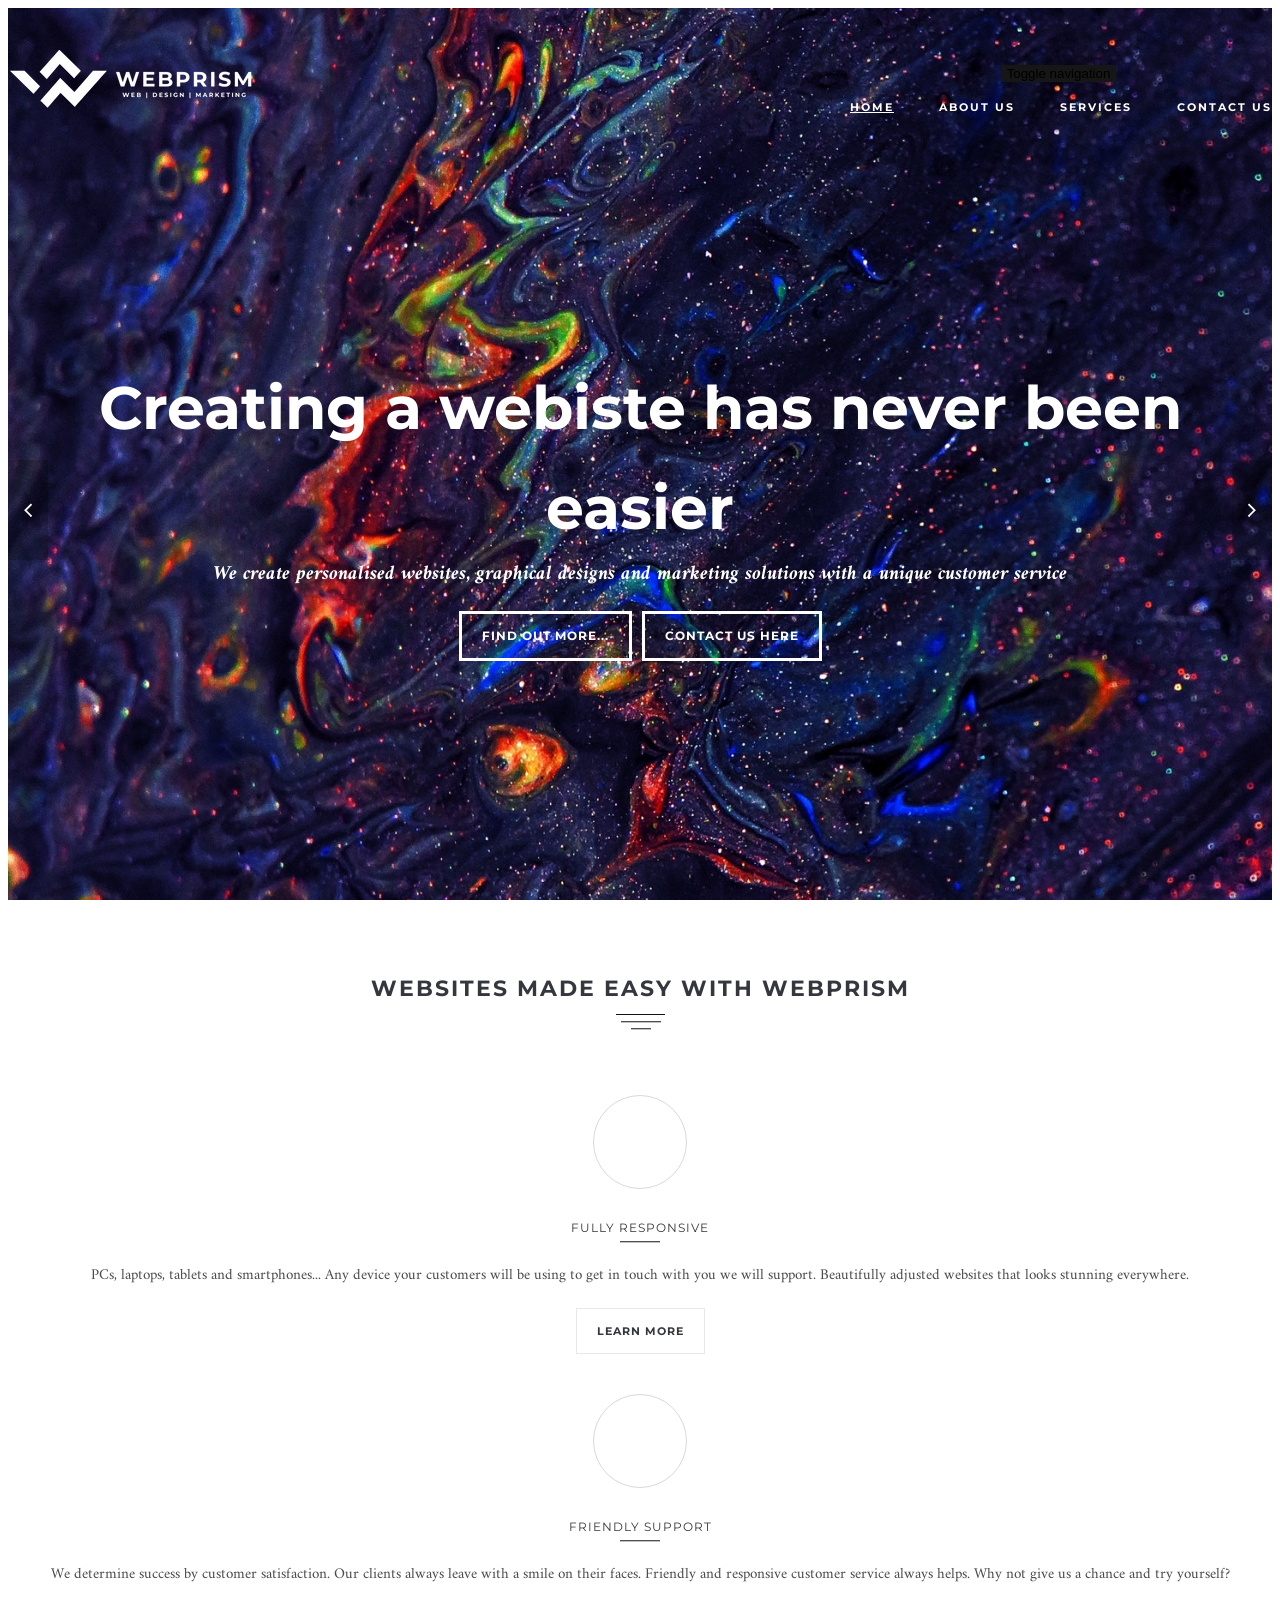
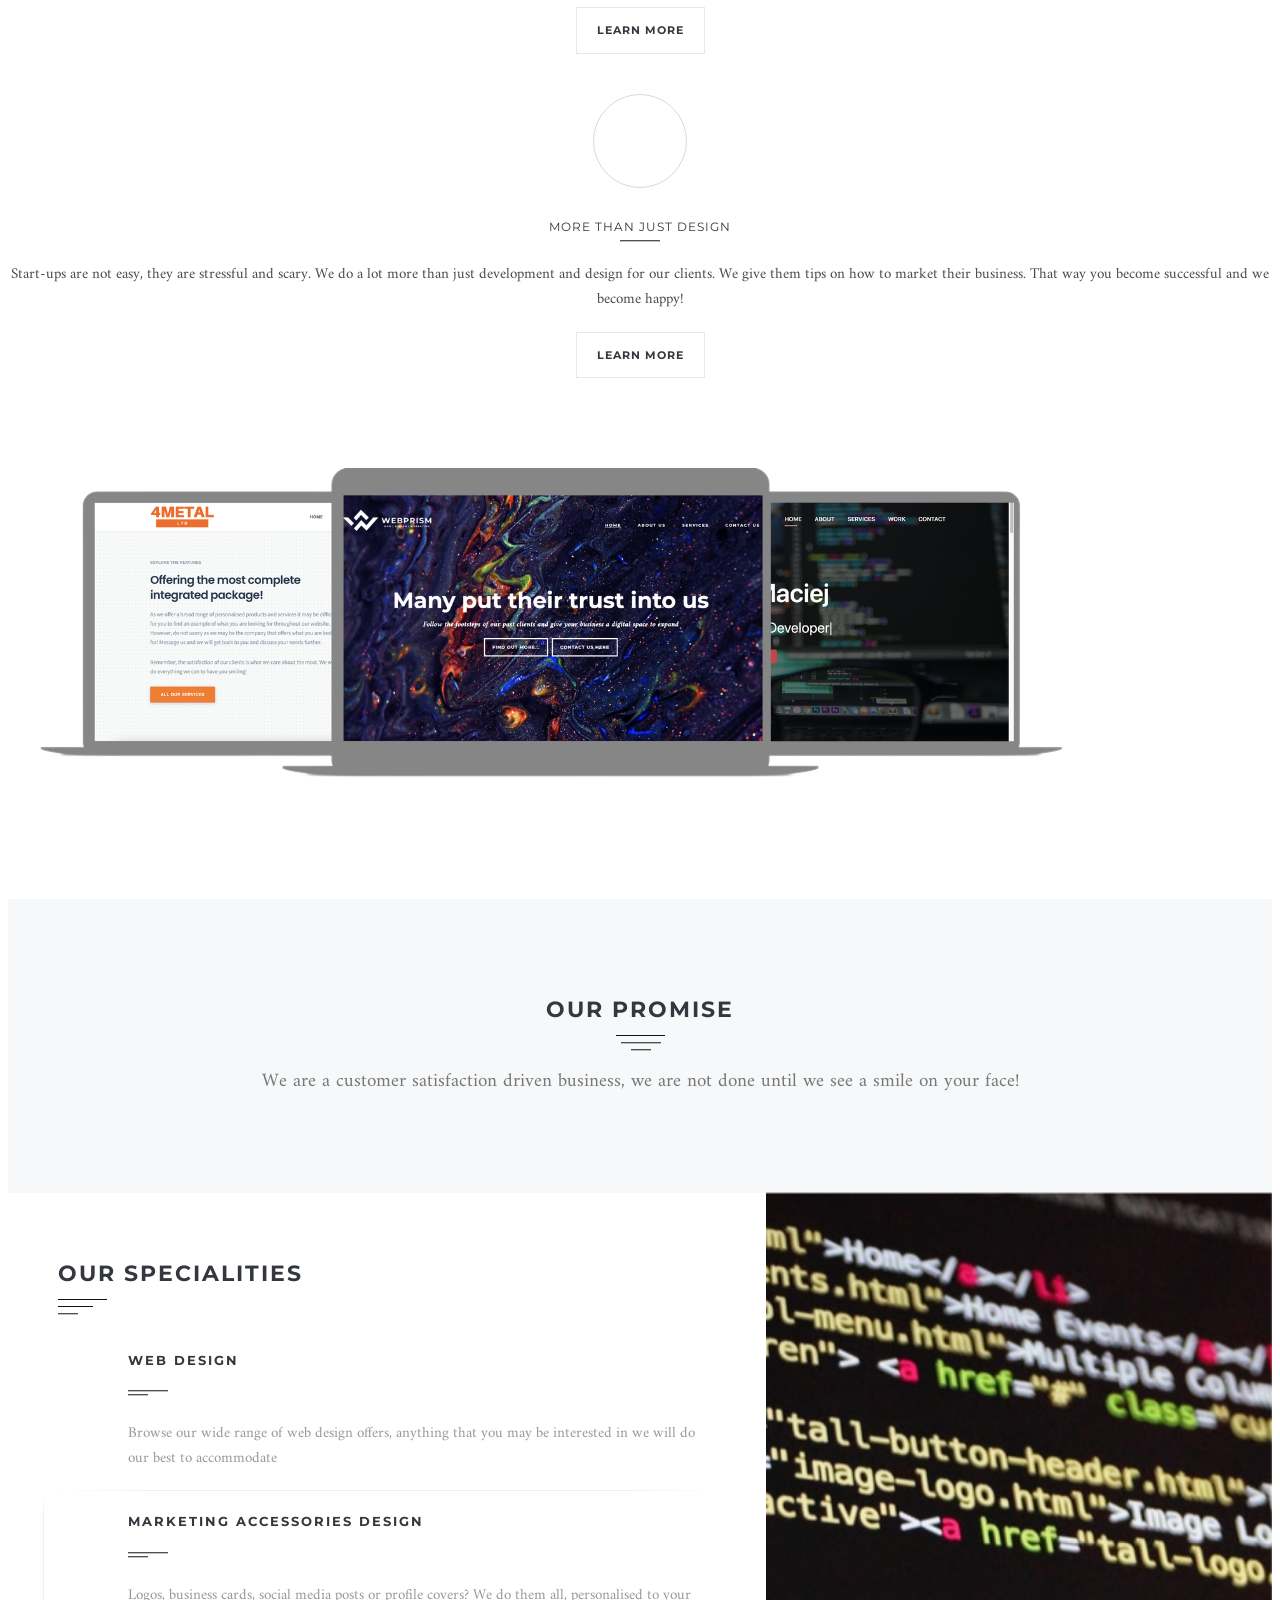
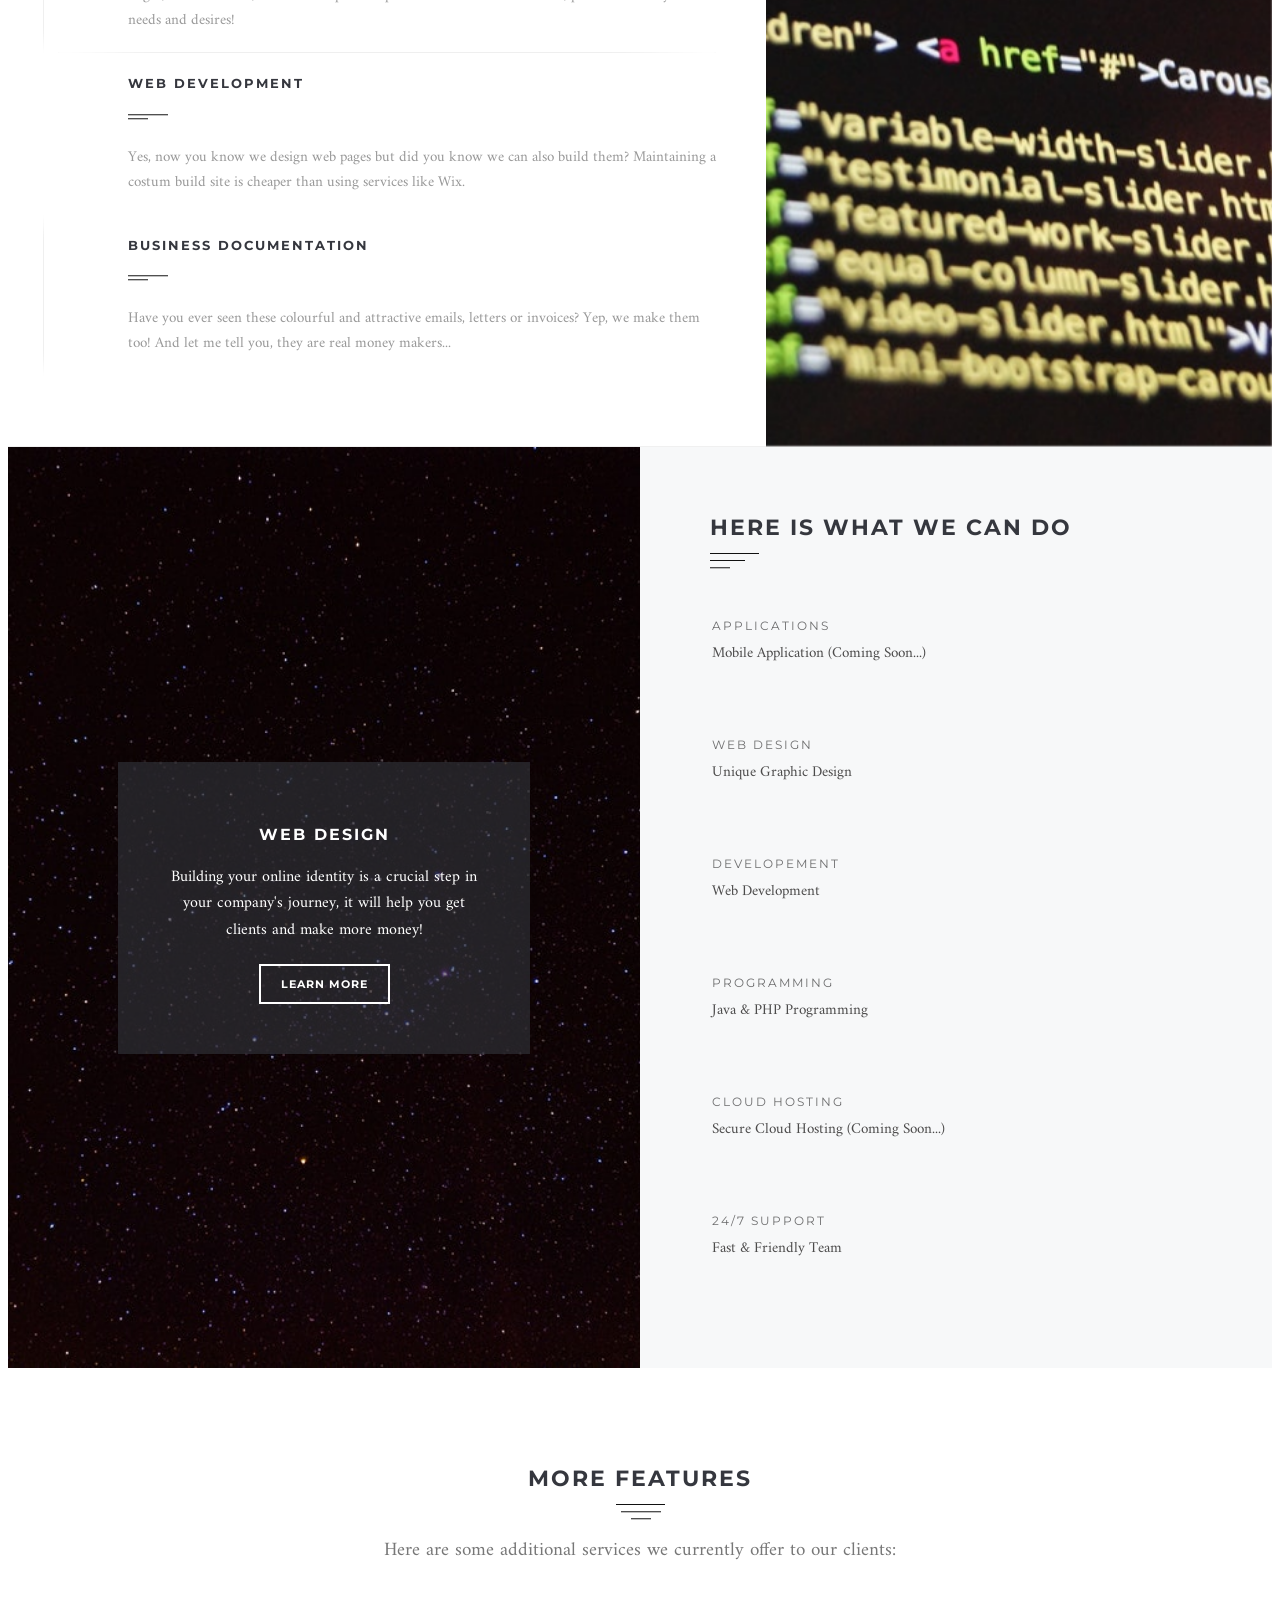
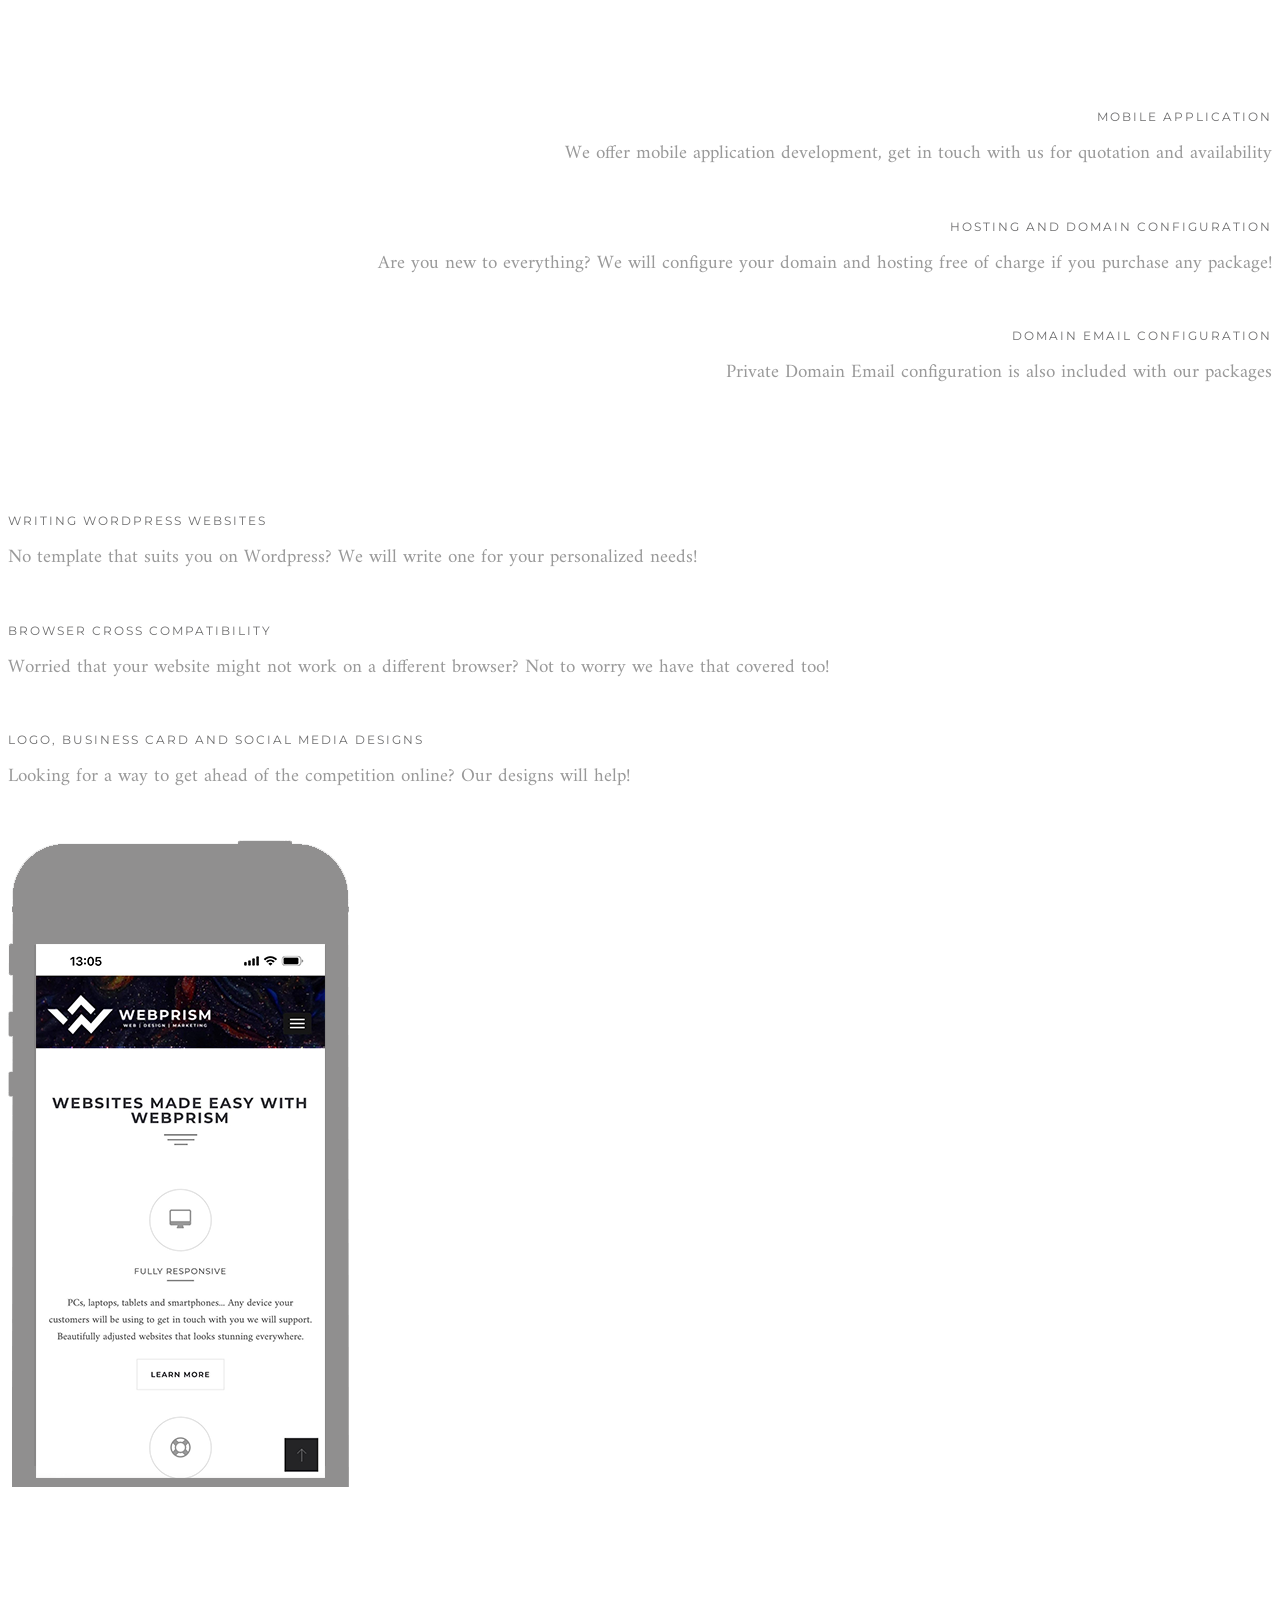
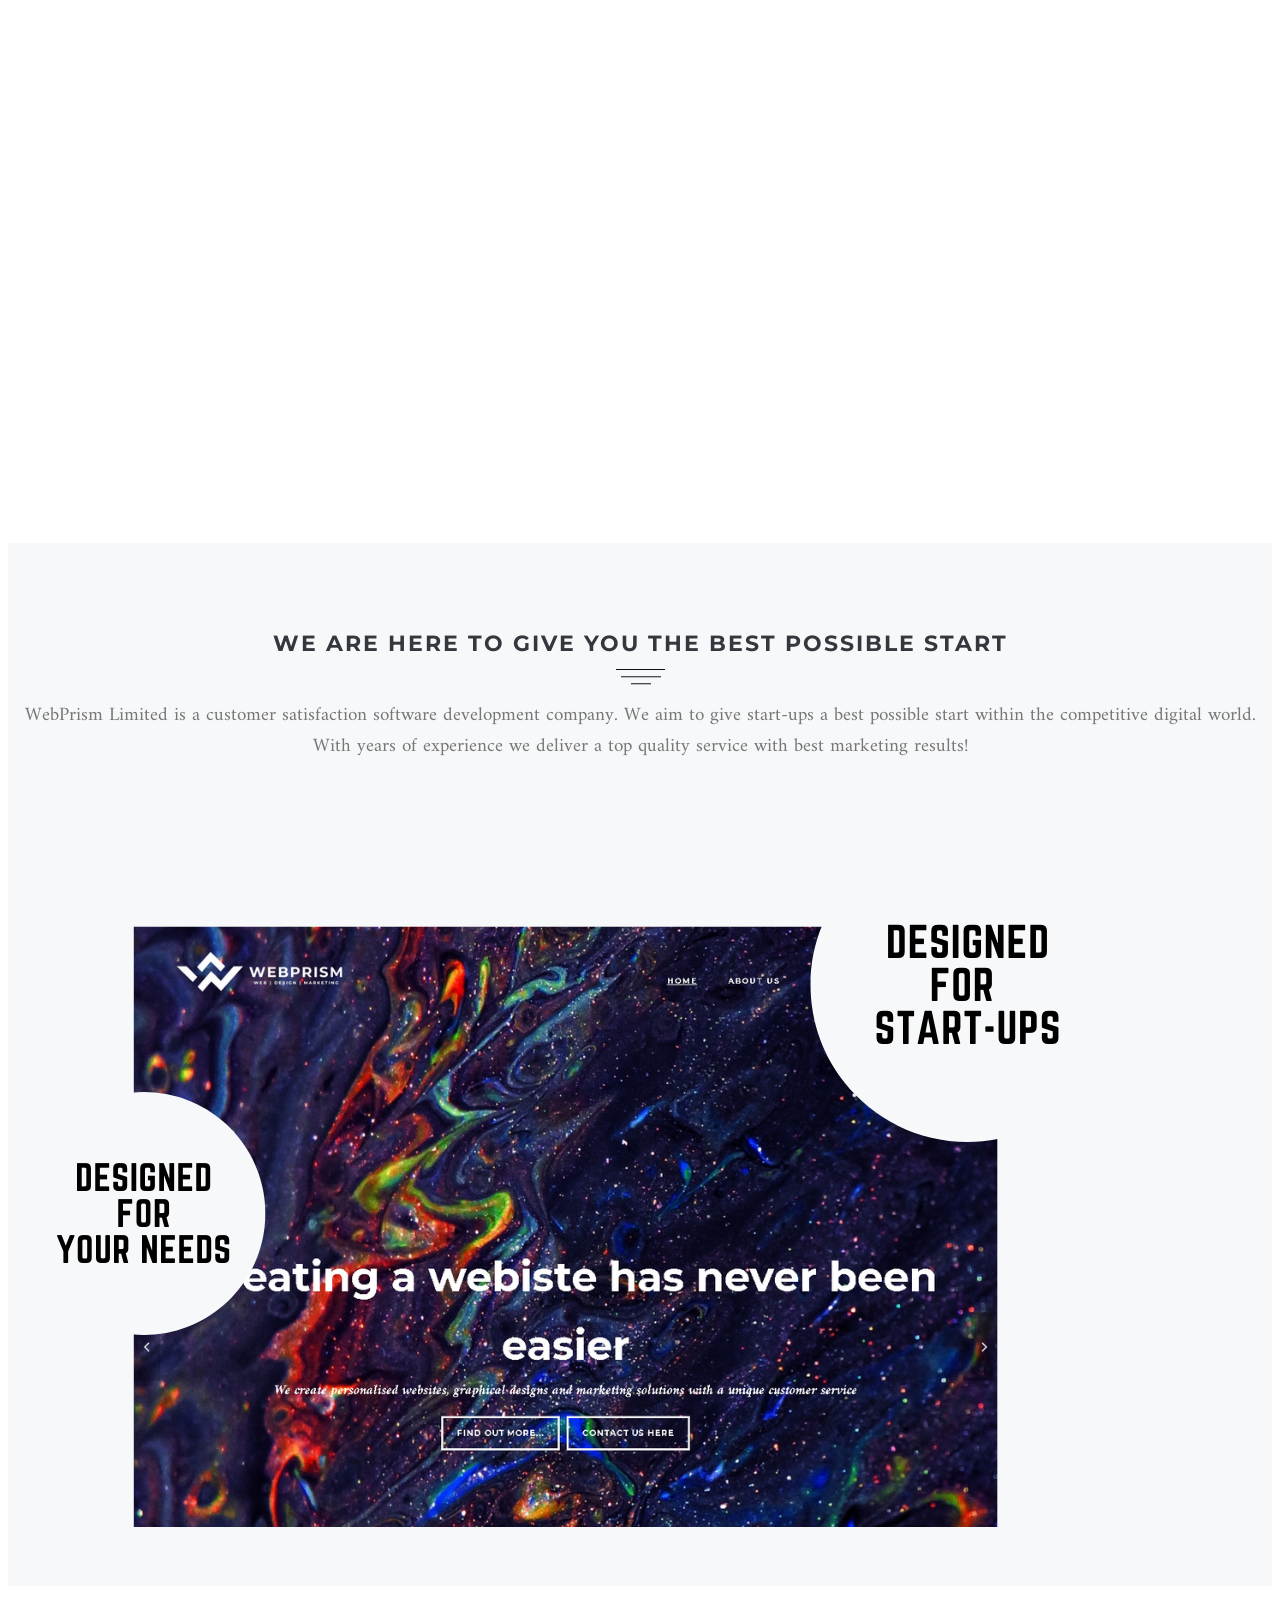
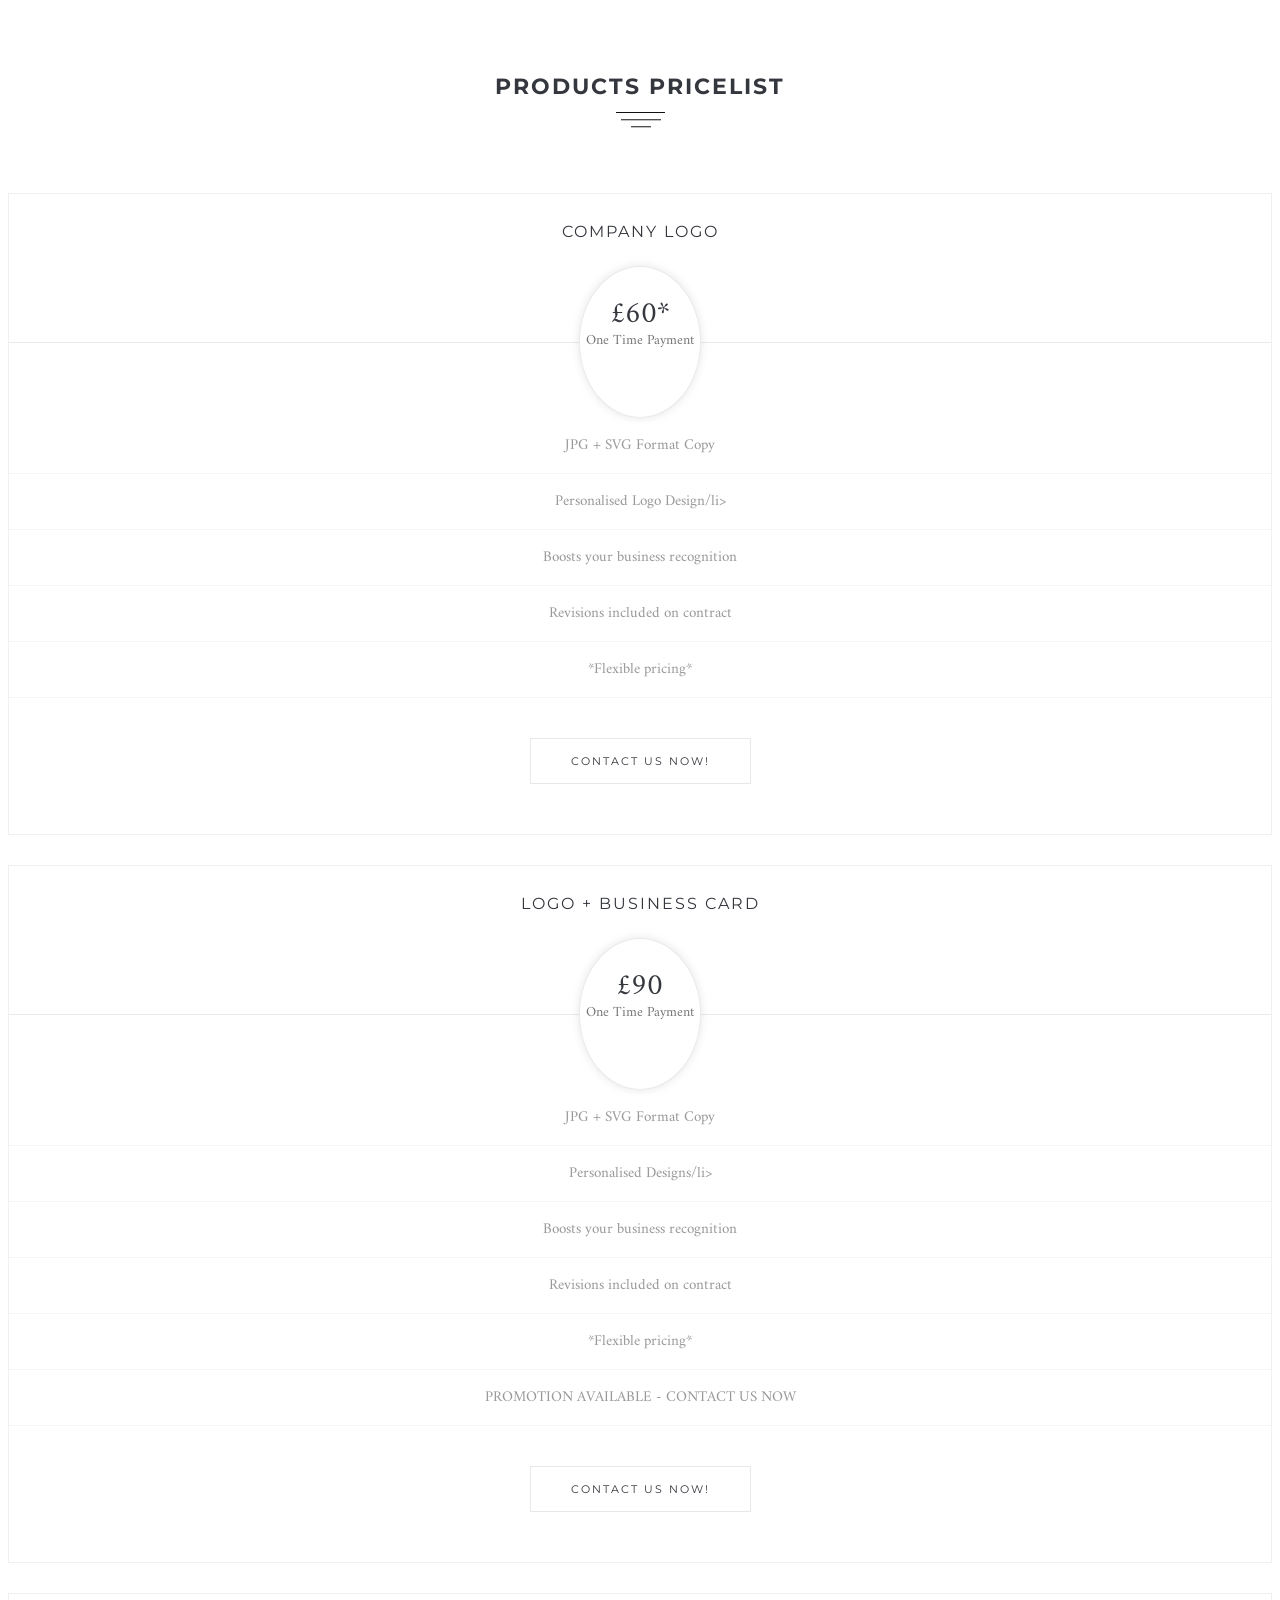
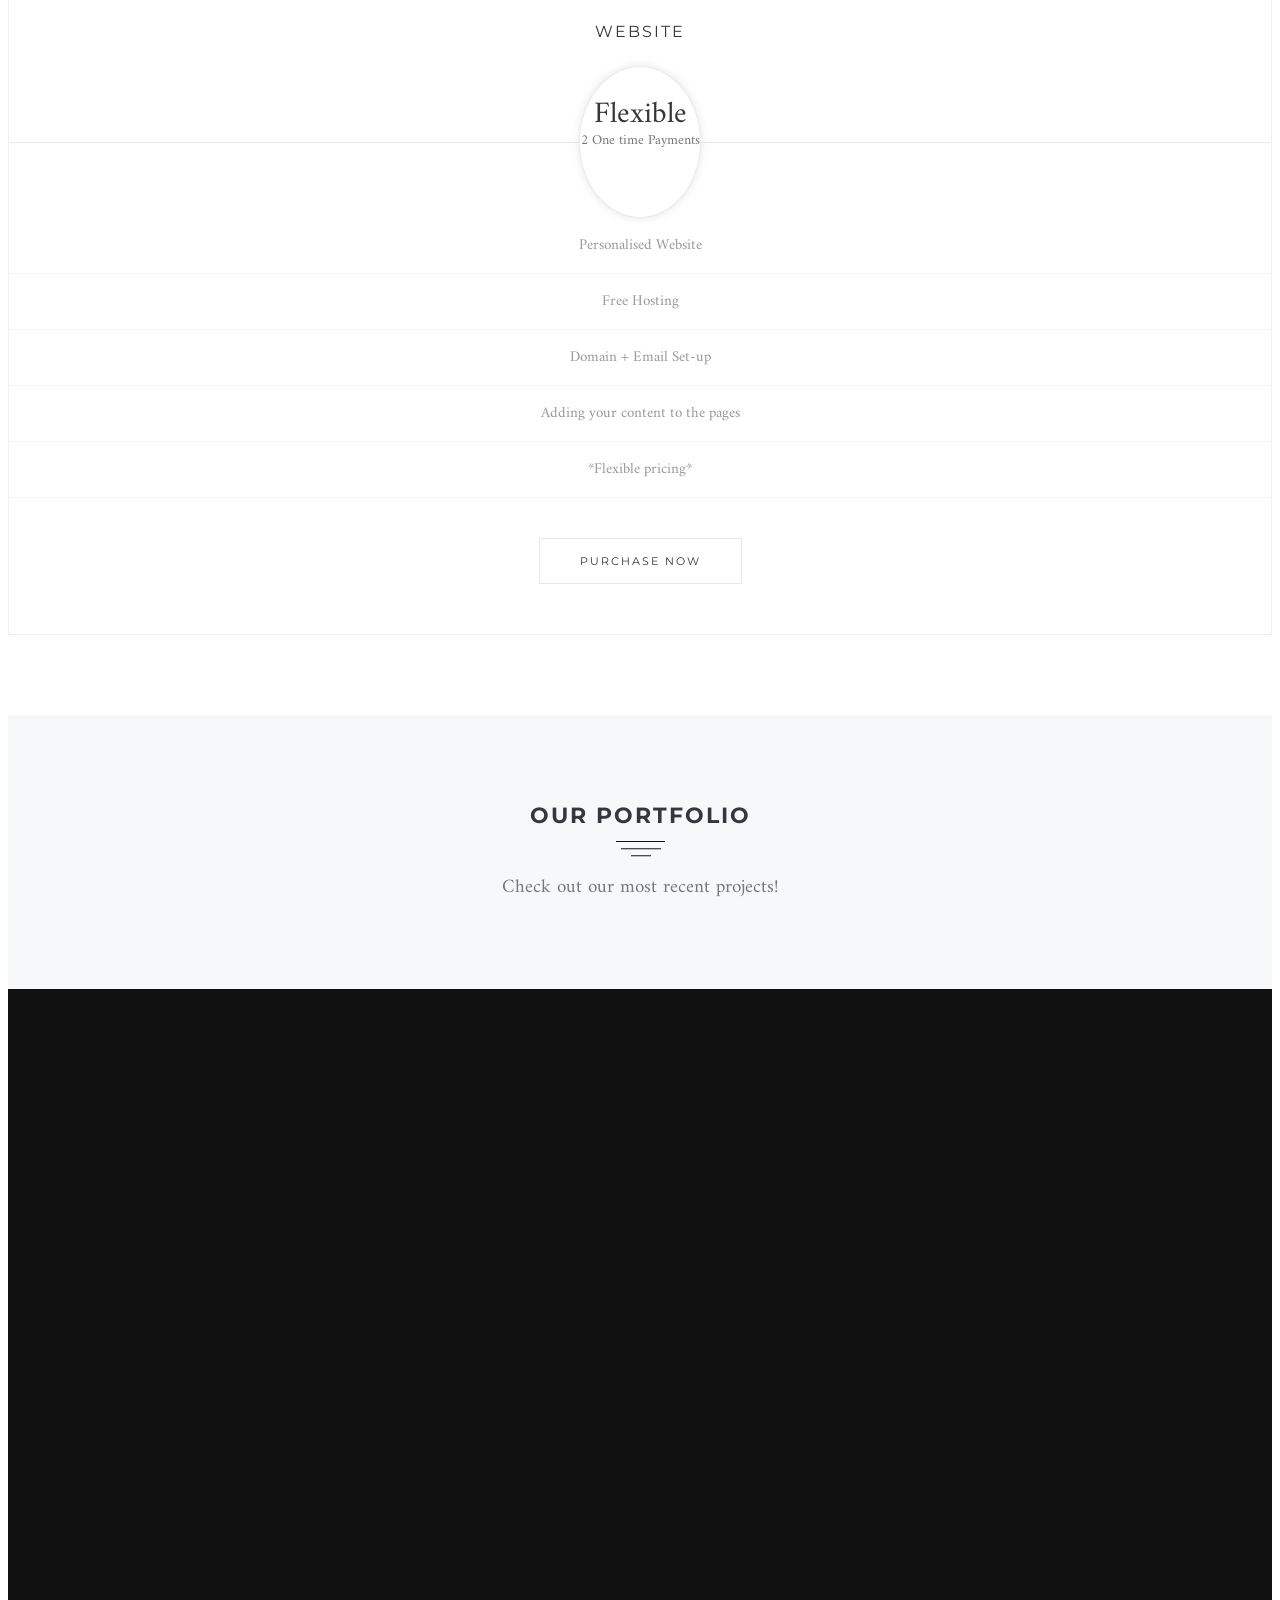
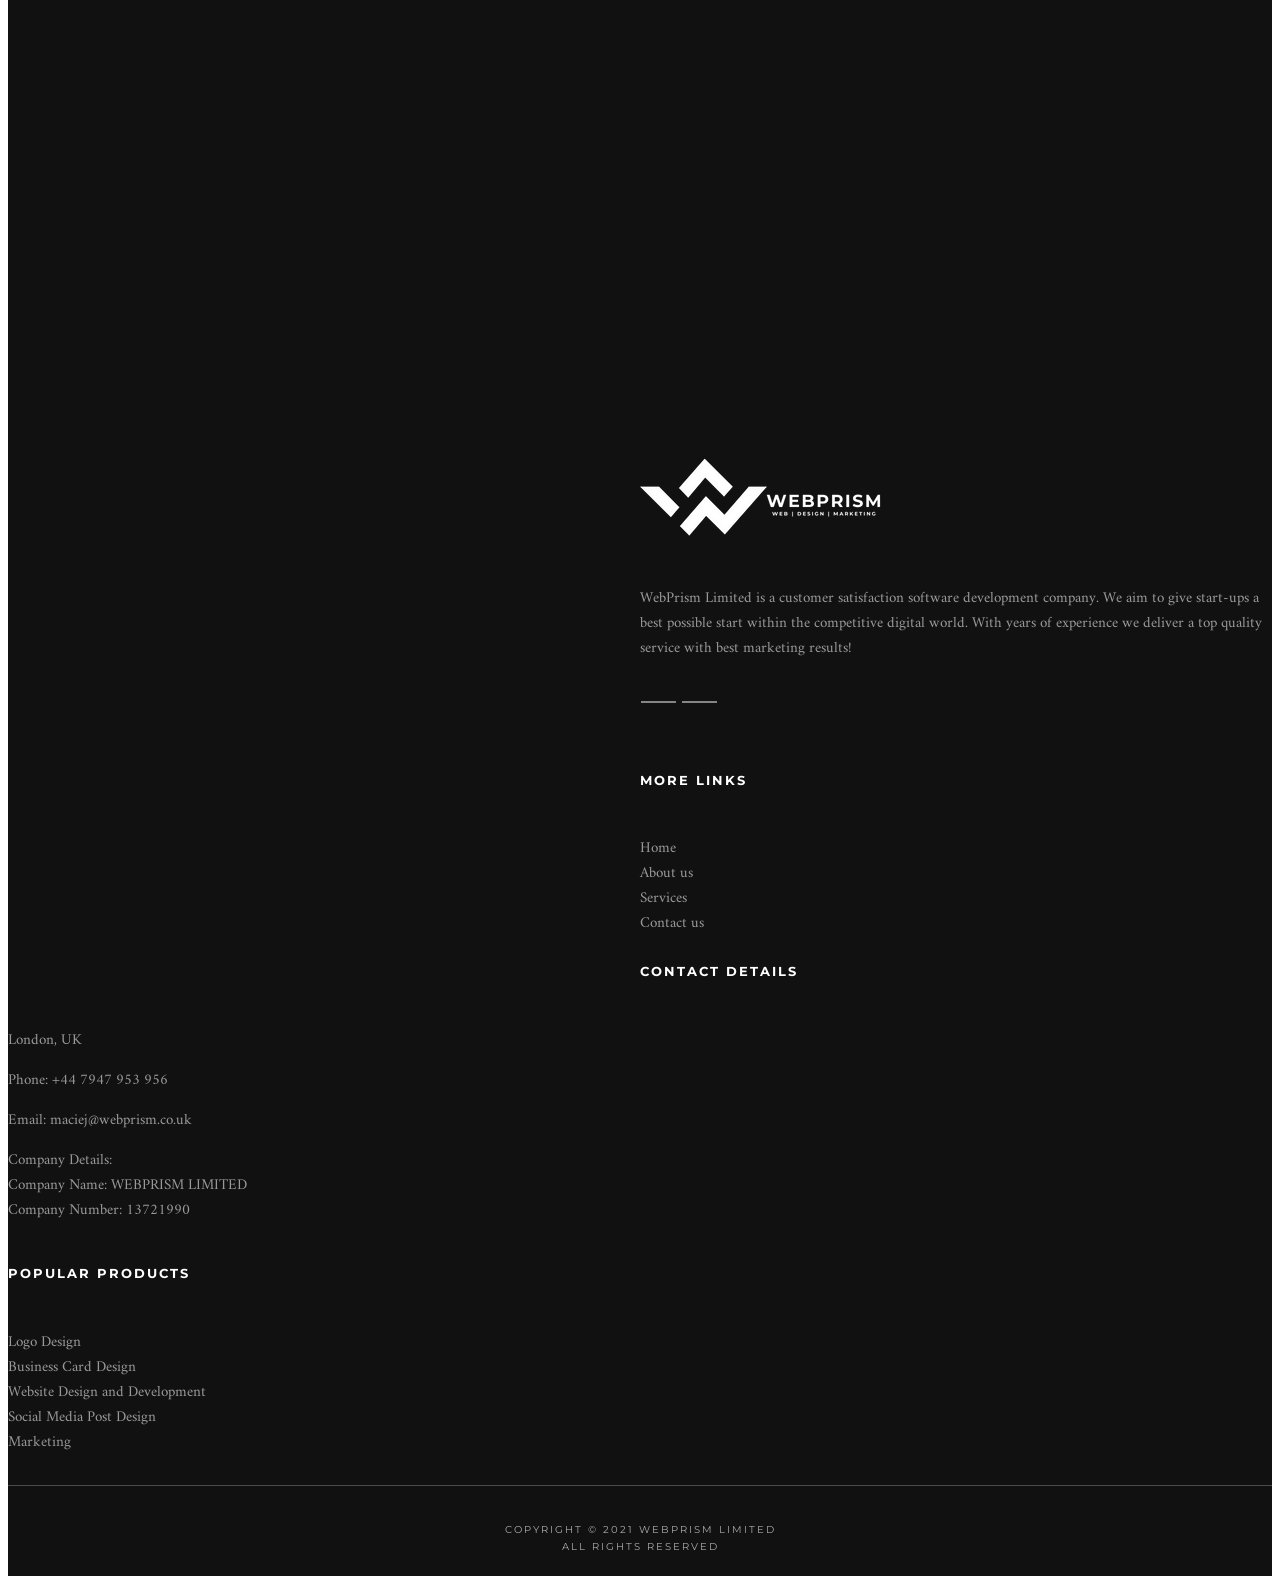
==== index.html @ 4c15e9fd "text change , img upload form to test!" ====
<!DOCTYPE html>
<html lang="en">
  <head>
    <title>WebPrism Limited</title>
    <meta name="google-site-verification" content="nvRsgBM047-fT6EKnGjePeb7LlV4Beoo1JAb6r5d-04" />
    <meta charset="utf-8" />
    <meta http-equiv="X-UA-Compatible" content="IE=edge" />
    <meta name="viewport" content="width=device-width, initial-scale=1.0" />

    <meta name="author" content="WebPrism Limited - Maciej Myszczynski" />

    <link href="css/bootstrap.css" rel="stylesheet" />
    <link href="css/font-awesome.css" rel="stylesheet" />
    <link href="css/prettyPhoto.css" rel="stylesheet" />
    <link href="css/animate.css" rel="stylesheet" />
    <link href="css/style.css" rel="stylesheet" />
    <link
      rel="icon"
      type="image/png"
      href="./images/WebPrism logo symbol only.png"
    />
    <!-- HTML5 Shim and Respond.js IE8 support of HTML5 elements and media queries -->
    <!-- WARNING: Respond.js doesn't work if you view the page via file:// -->
    <!--[if lt IE 9]>
      <script src="https://oss.maxcdn.com/html5shiv/3.7.2/html5shiv.min.js"></script>
      <script src="https://oss.maxcdn.com/respond/1.4.2/respond.min.js"></script>
    <![endif]-->
  </head>
  <body
    class="onepage front"
    data-spy="scroll"
    data-target="#top"
    data-offset="81"
  >
    <div id="load"></div>

    <div id="main">
      <div id="home">
        <div id="top">
          <div class="top2_wrapper" id="top2">
            <div class="container">
              <div class="top2 clearfix">
                <header>
                  <div class="logo_wrapper">
                    <a href="#home" class="logo scroll-to">
                      <img
                        src="images/logo.png"
                        alt=""
                        class="img-responsive"
                        id="logo-nav"
                      />
                    </a>
                  </div>
                </header>
                <div class="navbar navbar_ navbar-default">
                  <button
                    type="button"
                    class="navbar-toggle collapsed"
                    data-toggle="collapse"
                    data-target=".navbar-collapse"
                  >
                    <span class="sr-only">Toggle navigation</span>
                    <span class="icon-bar"></span>
                    <span class="icon-bar"></span>
                    <span class="icon-bar"></span>
                  </button>
                  <div class="navbar-collapse navbar-collapse_ collapse">
                    <ul class="nav navbar-nav sf-menu clearfix">
                      <li class="active"><a href="#home">Home</a></li>
                      <li><a href="#about">About us</a></li>
                      <li><a href="#services">Services</a></li>
                      <!-- <li class="sub-menu sub-menu-1">
                        <a href="#">Sections<em></em></a>
                        <ul>
                          <li><a href="#features">Features</a></li>
                          <li><a href="#difference">Difference</a></li>
                          <li><a href="#pricelist">Pricelist</a></li>
                          <li><a href="#gallery">Mock-up</a></li>
                        </ul>
                      </li> -->
                      <!-- <li><a href="gallery.html">Gallery</a></li>
                      <li class="sub-menu sub-menu-1">
                        <a href="blog.html">Blog<em></em></a>
                        <ul>
                          <li><a href="blog.html">Left Blog</a></li>
                          <li><a href="blog-right.html">Right Blog</a></li>
                          <li><a href="post.html">blog post 2 columns</a></li>
                          <li>
                            <a href="post-full.html">blog post 1 column</a>
                          </li>
                        </ul>
                      </li> -->
                      <li><a href="contacts.html">Contact us</a></li>
                    </ul>
                  </div>
                </div>
              </div>
            </div>
          </div>

          <div class="front-slider">
            <div id="mission">
              <a class="mission_prev" href="#"></a>
              <a class="mission_next" href="#"></a>

              <div class="carousel-box">
                <div class="inner">
                  <div class="carousel main">
                    <ul>
                      <li>
                        <div class="mission container">
                          <div class="mission_inner">
                            <div class="txt1">
                              Creating a webiste has never been easier
                            </div>
                            <div class="txt2">
                              We create personalised websites, graphical designs
                              and marketing solutions with a unique customer
                              service
                            </div>
                            <div class="txt3">
                              <a href="#about" class="btn-default btn0"
                                >Find Out More...</a
                              ><a href="./contacts.html" class="btn-default btn0"
                                >Contact Us Here</a
                              >
                            </div>
                          </div>
                        </div>
                      </li>
                      <li>
                        <div class="mission container">
                          <div class="mission_inner">
                            <div class="txt1">
                              Grow your start-up with the help of our expertise
                            </div>
                            <div class="txt2">
                              We are taking the extra steps to learn about your
                              business, to give you the best chance out there
                            </div>
                            <div class="txt3">
                              <a href="#about" class="btn-default btn0"
                                >Find Out More...</a
                              ><a href="./contacts.html" class="btn-default btn0"
                                >Contact Us Here</a
                              >
                            </div>
                          </div>
                        </div>
                      </li>
                      <li>
                        <div class="mission container">
                          <div class="mission_inner">
                            <div class="txt1">Many put their trust into us</div>
                            <div class="txt2">
                              Follow the footsteps of our past clients and give
                              your business a digital space to expand
                            </div>
                            <div class="txt3">
                              <a href="#about" class="btn-default btn0"
                                >Find Out More...</a
                              ><a href="./contacts.html" class="btn-default btn0"
                                >Contact Us Here</a
                              >
                            </div>
                          </div>
                        </div>
                      </li>
                      <li>
                        <div class="mission container">
                          <div class="mission_inner">
                            <div class="txt1">
                              Use our expertise to sharpen up your busines image
                            </div>
                            <div class="txt2">
                              YourDomain.com - Minimalistic, Beautiful Bootstrap
                              & Wordpress Responsive Templates
                            </div>
                            <div class="txt3">
                              <a href="#about" class="btn-default btn0"
                                >Find Out More...</a
                              ><a href="./contacts.html" class="btn-default btn0"
                                >Contact Us Here</a
                              >
                            </div>
                          </div>
                        </div>
                      </li>
                    </ul>
                  </div>
                </div>
              </div>
            </div>
          </div>
        </div>
      </div>

      <div id="about">
        <div class="container">
          <div
            class="title1 animated"
            data-animation="fadeInUp"
            data-animation-delay="200"
          >
            WEBSITES MADE EASY WITH WEBPRISM
          </div>

          <br /><br />

          <div class="row">
            <div class="col-sm-4">
              <div
                class="about1 clearfix animated"
                data-animation="fadeInLeft"
                data-animation-delay="300"
              >
                <a href="#">
                  <div class="c1"><i class="fa fa-desktop"></i></div>
                  <div class="txt1">FULLY RESPONSIVE</div>
                  <div class="txt2">
                    PCs, laptops, tablets and smartphones... Any device your
                    customers will be using to get in touch with you we will
                    support. Beautifully adjusted websites that looks stunning
                    everywhere.
                  </div>
                  <div class="txt3">Learn More</div>
                </a>
              </div>
            </div>
            <div class="col-sm-4">
              <div
                class="about1 clearfix animated"
                data-animation="fadeInUp"
                data-animation-delay="400"
              >
                <a href="#">
                  <div class="c1"><i class="fa fa-life-ring"></i></div>
                  <div class="txt1">FRIENDLY SUPPORT</div>
                  <div class="txt2">
                    We determine success by customer satisfaction. Our clients
                    always leave with a smile on their faces. Friendly and
                    responsive customer service always helps. Why not give us a
                    chance and try yourself?
                  </div>
                  <div class="txt3">Learn More</div>
                </a>
              </div>
            </div>
            <div class="col-sm-4">
              <div
                class="about1 clearfix animated"
                data-animation="fadeInRight"
                data-animation-delay="500"
              >
                <a href="#">
                  <div class="c1"><i class="fa fa-laptop"></i></div>
                  <div class="txt1">MORE THAN JUST DESIGN</div>
                  <div class="txt2">
                    Start-ups are not easy, they are stressful and scary. We do
                    a lot more than just development and design for our clients.
                    We give them tips on how to market their business. That way
                    you become successful and we become happy!
                  </div>
                  <div class="txt3">Learn More</div>
                </a>
              </div>
            </div>
          </div>

          <br /><br />

          <div
            class="macs animated"
            data-animation="fadeInUp"
            data-animation-delay="600"
          >
            <img src="images/macs.png" alt="" class="img-responsive" />
          </div>
        </div>
      </div>

      <div id="services">
        <div class="container">
          <div class="title1 animated">OUR PROMISE</div>

          <div class="title2 animated">
            We are a customer satisfaction driven business, we are not done
            until we see a smile on your face!
          </div>
        </div>
      </div>

      <div id="services2_wrapper">
        <div id="services2">
          <div class="left_box_wrapper">
            <div class="left_box clearfix">
              <div class="row">
                <div
                  class="title3 animated"
                  data-animation="fadeInUp"
                  data-animation-delay="200"
                >
                  OUR SPECIALITIES
                </div>
                <div class="col-sm-6">
                  <div
                    class="services2 nav1 animated"
                    data-animation="fadeIn"
                    data-animation-delay="200"
                  >
                    <div class="ic1"><i class="fa fa-rss"></i></div>
                    <div class="txt1">web design</div>
                    <div class="txt2">
                      Browse our wide range of web design offers, anything that
                      you may be interested in we will do our best to
                      accommodate
                    </div>
                  </div>
                </div>
                <div class="col-sm-6">
                  <div
                    class="services2 nav2 animated"
                    data-animation="fadeIn"
                    data-animation-delay="300"
                  >
                    <div class="ic1"><i class="fa fa-paint-brush"></i></div>
                    <div class="txt1">Marketing Accessories Design</div>
                    <div class="txt2">
                      Logos, business cards, social media posts or profile
                      covers? We do them all, personalised to your needs and
                      desires!
                    </div>
                  </div>
                </div>
              </div>

              <div class="row">
                <div class="col-sm-6">
                  <div
                    class="services2 nav3 animated"
                    data-animation="fadeIn"
                    data-animation-delay="400"
                  >
                    <div class="ic1"><i class="fa fa-line-chart"></i></div>
                    <div class="txt1">web development</div>
                    <div class="txt2">
                      Yes, now you know we design web pages but did you know we
                      can also build them? Maintaining a costum build site is
                      cheaper than using services like Wix.
                    </div>
                  </div>
                </div>
                <div class="col-sm-6">
                  <div
                    class="services2 nav4 animated"
                    data-animation="fadeIn"
                    data-animation-delay="500"
                  >
                    <div class="ic1"><i class="fa fa-windows"></i></div>
                    <div class="txt1">Business Documentation</div>
                    <div class="txt2">
                      Have you ever seen these colourful and attractive emails,
                      letters or invoices? Yep, we make them too! And let me
                      tell you, they are real money makers...
                    </div>
                  </div>
                </div>
              </div>
            </div>
          </div>
          <div class="right_box_wrapper"></div>
        </div>
      </div>

      <div id="what_wrapper">
        <div id="what">
          <div class="left_box_wrapper">
            <div class="left_box clearfix">
              <div class="left_box_inner">
                <div
                  class="what1 animated"
                  data-animation="zoomIn"
                  data-animation-delay="100"
                >
                  <div class="ic1"><i class="fa fa-edit"></i></div>
                  <div class="txt1">WEB Design</div>
                  <div class="txt2">
                    Building your online identity is a crucial step in your company's journey, it will help you get clients and make more money!
                  </div>
                  <div class="txt3">
                    <a href="#" class="btn-default btn1">Learn more</a>
                  </div>
                </div>
              </div>
            </div>
          </div>
          <div class="right_box_wrapper">
            <div class="right_box clearfix">
              <div
                class="title3 animated"
                data-animation="fadeInUp"
                data-animation-delay="200"
              >
                Here is what we can do
              </div>

              <div class="right_box_inner">
                <div class="row">
                  <div class="col-sm-4">
                    <div
                      class="what2 clearfix animated"
                      data-animation="fadeInRight"
                      data-animation-delay="300"
                    >
                      <a href="#">
                        <div class="ic1"><i class="fa fa-apple"></i></div>
                        <div class="txt1">applications</div>
                        <div class="txt2">
                          Mobile Application (Coming Soon...)
                        </div>
                      </a>
                    </div>
                  </div>
                  <div class="col-sm-4">
                    <div
                      class="what2 clearfix animated"
                      data-animation="fadeInRight"
                      data-animation-delay="400"
                    >
                      <a href="#">
                        <div class="ic1"><i class="fa fa-edit"></i></div>
                        <div class="txt1">web Design</div>
                        <div class="txt2">Unique Graphic Design</div>
                      </a>
                    </div>
                  </div>
                  <div class="col-sm-4">
                    <div
                      class="what2 clearfix animated"
                      data-animation="fadeInRight"
                      data-animation-delay="500"
                    >
                      <a href="#">
                        <div class="ic1">
                          <i class="fa fa-connectdevelop"></i>
                        </div>
                        <div class="txt1">Developement</div>
                        <div class="txt2">Web Development</div>
                      </a>
                    </div>
                  </div>
                </div>
                <div class="row">
                  <div class="col-sm-4">
                    <div
                      class="what2 clearfix animated"
                      data-animation="fadeInRight"
                      data-animation-delay="600"
                    >
                      <a href="#">
                        <div class="ic1"><i class="fa fa-database"></i></div>
                        <div class="txt1">programming</div>
                        <div class="txt2">Java & PHP Programming</div>
                      </a>
                    </div>
                  </div>
                  <div class="col-sm-4">
                    <div
                      class="what2 clearfix animated"
                      data-animation="fadeInRight"
                      data-animation-delay="700"
                    >
                      <a href="#">
                        <div class="ic1"><i class="fa fa-dropbox"></i></div>
                        <div class="txt1">cloud hosting</div>
                        <div class="txt2">
                          Secure Cloud Hosting (Coming Soon...)
                        </div>
                      </a>
                    </div>
                  </div>
                  <div class="col-sm-4">
                    <div
                      class="what2 clearfix animated"
                      data-animation="fadeInRight"
                      data-animation-delay="800"
                    >
                      <a href="#">
                        <div class="ic1"><i class="fa fa-life-ring"></i></div>
                        <div class="txt1">24/7 Support</div>
                        <div class="txt2">Fast & Friendly Team</div>
                      </a>
                    </div>
                  </div>
                </div>
              </div>
            </div>
          </div>
        </div>
      </div>

      <div id="features">
        <div class="container">
          <div class="title1 animated">More features</div>

          <div class="title2 animated">
            Here are some additional services we currently offer to our clients:
          </div>

          <br /><br />

          <div class="features">
            <div class="row">
              <div class="col-sm-4">
                <div class="left_box">
                  <div
                    class="features1 animated"
                    data-animation="fadeInLeft"
                    data-animation-delay="400"
                  >
                    <div class="ic1"><i class="fa fa-apple"></i></div>
                    <div class="txt1">mobile application</div>
                    <div class="txt2">
                      We offer mobile application development, get in touch with us for quotation and availability
                    </div>
                  </div>
                  <div
                    class="features1 animated"
                    data-animation="fadeInLeft"
                    data-animation-delay="500"
                  >
                    <div class="ic1"><i class="fa fa-cloud"></i></div>
                    <div class="txt1">hosting and domain configuration</div>
                    <div class="txt2">
                      Are you new to everything? We will configure your domain and hosting free of charge if you purchase any package!
                    </div>
                  </div>
                  <div
                    class="features1 animated"
                    data-animation="fadeInLeft"
                    data-animation-delay="600"
                  >
                    <div class="ic1"><i class="fa fa-envelope"></i></div>

                    <div class="txt1">Domain Email Configuration</div>
                    <div class="txt2">
                      Private Domain Email configuration is also included with our packages
                    </div>
                  </div>
                </div>
              </div>
              <div class="col-sm-4 col-sm-push-4">
                <div class="right_box">
                  <div
                    class="features1 animated"
                    data-animation="fadeInRight"
                    data-animation-delay="400"
                  >
                    <div class="ic1"><i class="fa fa-wordpress"></i></div>
                    <div class="txt1">Writing Wordpress Websites</div>
                    <div class="txt2">
                      No template that suits you on Wordpress? We will write one for your personalized needs!
                    </div>
                  </div>
                  <div
                    class="features1 animated"
                    data-animation="fadeInRight"
                    data-animation-delay="500"
                  >
                    <div class="ic1">
                      <i class="fa fa-chrome"></i>
                    </div>
                    <div class="txt1">Browser Cross Compatibility</div>
                    <div class="txt2">
                      Worried that your website might not work on a different browser? Not to worry we have that covered too!
                    </div>
                  </div>
                  <div
                    class="features1 animated"
                    data-animation="fadeInRight"
                    data-animation-delay="600"
                  >
                    <div class="ic1"><i class="fa fa-paint-brush"></i></div>
                    <div class="txt1">Logo, Business Card and Social Media Designs</div>
                    <div class="txt2">
                      Looking for a way to get ahead of the competition online? Our designs will help!
                    </div>
                  </div>
                </div>
              </div>
              <div class="col-sm-4 col-sm-pull-4">
                <div
                  class="center_box animated"
                  data-animation="fadeInUp"
                  data-animation-delay="700"
                >
                  <img src="images/iphone.png" alt="" class="img-responsive" />
                </div>
              </div>
            </div>
          </div>
        </div>
      </div>

      <div id="parallax1" class="parallax">
        <div class="bg1 parallax-bg"></div>
        <div class="overlay"></div>
        <div class="parallax-content">
          <div class="container">
            <div class="row">
              <div class="col-sm-3">
                <div class="numbers1 animated">
                  <div class="ic1"><i class="fa fa-signal"></i></div>
                  <div
                    class="txt1 animated-number"
                    data-duration="2000"
                    data-animation-delay="0"
                  >
                    28
                  </div>
                  <div class="txt2">Project created</div>
                </div>
              </div>
              <div class="col-sm-3">
                <div class="numbers1 animated">
                  <div class="ic1"><i class="fa fa-user"></i></div>
                  <div
                    class="txt1 animated-number"
                    data-duration="2000"
                    data-animation-delay="0"
                  >
                    10
                  </div>
                  <div class="txt2">Clients</div>
                </div>
              </div>
              <div class="col-sm-3">
                <div class="numbers1 animated">
                  <div class="ic1"><i class="fa fa-diamond"></i></div>
                  <div
                    class="txt1 animated-number"
                    data-duration="2000"
                    data-animation-delay="0"
                  >
                    5
                  </div>
                  <div class="txt2">Years Experience</div>
                </div>
              </div>
              <div class="col-sm-3">
                <div class="numbers1 animated">
                  <div class="ic1"><i class="fa fa-download"></i></div>
                  <div
                    class="txt1 animated-number"
                    data-duration="2000"
                    data-animation-delay="0"
                  >
                    6
                  </div>
                  <div class="txt2">Hosted Websites</div>
                </div>
              </div>
            </div>
          </div>
        </div>
      </div>

      <div id="difference">
        <div class="container">
          <div class="title1 animated">we are here to give you the best possible start</div>

          <div class="title2 animated">
            WebPrism Limited is a customer satisfaction software development company. We aim to give start-ups a best possible start within the competitive digital world. With years of experience we deliver a top quality service with best marketing results!
          </div>

          <br /><br />

          <div class="screen animated">
            <img src="images/screen.png" alt="" class="img-responsive" />
          </div>
        </div>
      </div>

      <div id="pricelist">
        <div class="container">
          <div class="title1 animated">PRODUCTS PRICELIST</div>

          <br /><br />

          <!-- <div class="row">
            <div class="col-sm-6">
              <table class="table table1 animated">
                <thead>
                  <tr>
                    <td style="width: 10%">#</td>
                    <td style="width: 45%">type of template</td>
                    <td style="width: 15%">USD</td>
                    <td style="width: 30%">Devices</td>
                  </tr>
                </thead>
                <tbody>
                  <tr>
                    <td>1.</td>
                    <td>HTML5 Template</td>
                    <td>19</td>
                    <td>Not Responsive</td>
                  </tr>
                  <tr>
                    <td>2.</td>
                    <td>Wordpress Templates</td>
                    <td>45</td>
                    <td>Responsive</td>
                  </tr>
                  <tr>
                    <td>3.</td>
                    <td>Joomla Template</td>
                    <td>42</td>
                    <td>Responsive</td>
                  </tr>
                  <tr>
                    <td>4.</td>
                    <td>osCommerce Template</td>
                    <td>35</td>
                    <td>Not Responsive</td>
                  </tr>
                </tbody>
              </table>
            </div>
            <div class="col-sm-6">
              <table class="table table1 animated">
                <thead>
                  <tr>
                    <td style="width: 10%">#</td>
                    <td style="width: 45%">type of template</td>
                    <td style="width: 15%">USD</td>
                    <td style="width: 30%">Devices</td>
                  </tr>
                </thead>
                <tbody>
                  <tr>
                    <td>5.</td>
                    <td>OpenCart Template</td>
                    <td>55</td>
                    <td>Responsive</td>
                  </tr>
                  <tr>
                    <td>6.</td>
                    <td>Bootstrap Template</td>
                    <td>17</td>
                    <td>Responsive</td>
                  </tr>
                  <tr>
                    <td>7.</td>
                    <td>PowerPoint Template</td>
                    <td>12</td>
                    <td>Responsive</td>
                  </tr>
                  <tr>
                    <td>8.</td>
                    <td>Unique Web Design</td>
                    <td>350</td>
                    <td>Responsive</td>
                  </tr>
                </tbody>
              </table>
            </div>
          </div> -->



          <div class="row">
            <div class="col-sm-4">
              <div class="prices clearfix animated">
                <a href="#">
                  <div class="prices_inner">
                    <div class="txt1">Company Logo</div>
                    <div class="c1">
                      <div class="txt2">£60*<span>One Time Payment</span></div>
                    </div>
                    <ul>
                      <li>JPG + SVG Format Copy</li>
                      <li>Personalised Logo Design/li>
                      <li>Boosts your business recognition</li>
                      <li>Revisions included on contract</li>
                      <li>*Flexible pricing*</li>

                    </ul>
                    <div class="txt3">Contact us now!</div>
                  </div>
                </a>
              </div>
            </div>
            <div class="col-sm-4">
              <div class="prices clearfix animated">
                <a href="#">
                  <div class="prices_inner">
                    <div class="txt1">Logo + Business Card</div>
                    <div class="c1">
                      <div class="txt2">£90<span>One Time Payment</span></div>
                    </div>
                    <ul>
                      <li>JPG + SVG Format Copy</li>
                      <li>Personalised Designs/li>
                      <li>Boosts your business recognition</li>
                      <li>Revisions included on contract</li>
                      <li>*Flexible pricing*</li>
                      <li>PROMOTION AVAILABLE - CONTACT US NOW</li>

                    </ul>
                    <div class="txt3">Contact us now!</div>
                  </div>
                </a>
              </div>
            </div>
            <div class="col-sm-4">
              <div class="prices clearfix animated">
                <a href="#">
                  <div class="prices_inner">
                    <div class="txt1">Website</div>
                    <div class="c1">
                      <div class="txt2">Flexible<span>2 One time Payments</span></div>
                    </div>
                    <ul>
                      <li>Personalised Website</li>
                      <li>Free Hosting</li>
                      <li>Domain + Email Set-up</li>
                      <li>Adding your content to the pages</li>
                      <li>*Flexible pricing*</li>

                    </ul>
                    <div class="txt3">Purchase now</div>
                  </div>
                </a>
              </div>
            </div>
          </div>
        </div>
      </div>

      <div id="gallery">
        <div class="container">
          <div class="title1 animated">Our portfolio</div>

          <div class="title2 animated">
            Check out our most recent projects!
          </div>
        </div>
      </div>

      <div id="gallery2">
        <div class="gallery_wrapper">
          <div class="gallery_row row1 clearfix">
            <div
              class="gallery gallery_left clearfix nav1 animated"
              data-animation="fadeIn"
              data-animation-delay="300"
            >
              <figure>
                <img
                  src="./images/4metal-logo.png"
                  alt=""
                  class="img-responsive"
                /><em></em>
              </figure>
              <div class="caption">
                <div class="txt1">All-Inclusive</div>
                <div class="txt2">Website + Logo + Business Card</div>
                <div class="txt3">
                  Elegant, modern and vibrant website and logo designed followed by remerberable business cards. A great product for any start-up company that wants to get clients quickly!
                </div>
                <div class="txt4">
                  <a href="https://4metalltd.co.uk/" class="btn-default btn2">Check it out!</a>
                </div>
              </div>
            </div>
            <div
              class="gallery gallery_left clearfix nav2 animated"
              data-animation="fadeIn"
              data-animation-delay="400"
            >
              <figure>
                <img
                  src="./images/PL-Logo.png"
                  alt=""
                  class="img-responsive"
                /><em></em>
              </figure>
              <div class="caption">
                <div class="txt1">Website Design</div>
                <div class="txt2">Website Design and Coding</div>
                <div class="txt3">
                  Looking for a see through website? Limiting the amount of images, just the text you want your customers to read...
                </div>
                <div class="txt4">
                  <a href="https://mysza35451.github.io/plszkola/" class="btn-default btn2">Check it out!</a>
                </div>
              </div>
            </div>
          </div>
          <div class="gallery_row row2 clearfix">
            <div
              class="gallery gallery_right clearfix nav3 animated"
              data-animation="fadeIn"
              data-animation-delay="500"
            >
              <figure>
                <img
                  src="./images/MACIEJM.png"
                  alt=""
                  class="img-responsive"
                /><em></em>
              </figure>
              <div class="caption">
                <div class="txt1">Portfolio Website</div>
                <div class="txt2">Website Only</div>
                <div class="txt3">
                  Looking for a way to present yourself on the internet? Not a problem, we can help with that. We make personalised portfolio websites that will help you get a job!
                </div>
                <div class="txt4">
                  <a href="https://mysza35451.github.io/portfolio/" class="btn-default btn2">Check it out!</a>
                </div>
              </div>
            </div>
            <div
              class="gallery gallery_right clearfix nav4 animated"
              data-animation="fadeIn"
              data-animation-delay="600"
            >
              <figure>
                <img
                  src="./images/OSP.png"
                  alt=""
                  class="img-responsive"
                /><em></em>
              </figure>
              <div class="caption">
                <div class="txt1">Personalised Package</div>
                <div class="txt2">Logo + Truck Design</div>
                <div class="txt3">
                  Yes, we do a little bit more than just logo and business card design. Get in touch with us, we will do our best to accomodate all your requirements!
                </div>
                <div class="txt4">
                  <a href="#" class="btn-default btn2">Contact Us!</a>
                </div>
              </div>
            </div>
          </div>
        </div>
      </div>
      <!-- <div id="tweets_section">
        <div class="container">
          <div id="tweets">
            <div class="carousel-box">
              <div class="inner">
                <div class="carousel main">
                  <ul>
                    <li>
                      <div class="tweets">
                        <div class="tweets_inner">
                          <div class="c1"><i class="fa fa-quote-left"></i></div>
                          <div class="txt1">
                            Lorem ipsum dolor sit amet, concateur un prado mio.
                            Alcatra sanseteur un prado, del maro prave del agro
                            sanseteur Lorem ipsum dolor sit amet, concateur un
                            prado mio. Alcatra sanseteur un prado trieste un
                            dago molto bene uno brave ti tiamo san doro poro
                            liprave sutaretto amare.
                          </div>
                        </div>
                      </div>
                    </li>
                    <li>
                      <div class="tweets">
                        <div class="tweets_inner">
                          <div class="c1"><i class="fa fa-quote-left"></i></div>
                          <div class="txt1">
                            Lorem ipsum dolor sit amet, concateur un prado mio.
                            Alcatra sanseteur un prado, del maro prave del agro
                            sanseteur Lorem ipsum dolor sit amet, concateur un
                            prado mio. Alcatra sanseteur un prado trieste un
                            dago molto bene uno brave ti tiamo san doro poro
                            liprave sutaretto amare.
                          </div>
                        </div>
                      </div>
                    </li>
                    <li>
                      <div class="tweets">
                        <div class="tweets_inner">
                          <div class="c1"><i class="fa fa-quote-left"></i></div>
                          <div class="txt1">
                            Lorem ipsum dolor sit amet, concateur un prado mio.
                            Alcatra sanseteur un prado, del maro prave del agro
                            sanseteur Lorem ipsum dolor sit amet, concateur un
                            prado mio. Alcatra sanseteur un prado trieste un
                            dago molto bene uno brave ti tiamo san doro poro
                            liprave sutaretto amare.
                          </div>
                        </div>
                      </div>
                    </li>
                  </ul>
                </div>
              </div>
            </div>
            <div class="tweets_pag"></div>
          </div>
        </div>
      </div> -->

      <div class="bot1">
        <div class="container">
          <div class="row">
            <div class="col-sm-3">
              <div class="logo2_wrapper">
                <a href="#home" class="logo2 scroll-to">
                  <img src="images/logo2.png" alt="" class="img-responsive" />
                </a>
              </div>
              <p>
                WebPrism Limited is a customer satisfaction software development company. We aim to give start-ups a best possible start within the competitive digital world. With years of experience we deliver a top quality service with best marketing results!
              </p>
              <br />
              <ul class="social clearfix">
                <li>
                  <a href="https://www.facebook.com/WebPrism-107558938372175"><i class="fa fa-facebook"></i></a>
                </li>
                <!-- <li>
                  <a href="#"><i class="fa fa-twitter"></i></a>
                </li>
                <li>
                  <a href="#"><i class="fa fa-google-plus"></i></a>
                </li>
                <li>
                  <a href="#"><i class="fa fa-instagram"></i></a>
                </li> -->
                <li>
                  <a href="https://www.linkedin.com/company/webprism-limited"><i class="fa fa-linkedin"></i></a>
                </li>
              </ul>
            </div>
            <div class="col-sm-3">
              <div class="bot_title">More Links</div>
              <ul class="bot_menu clearfix">
                <li><a href="#home">Home</a></li>
                <li><a href="#about">About us</a></li>
                <li><a href="#services">Services</a></li>
                <li><a href="./contacts.html">Contact us</a></li>
              </ul>
            </div>
            <div class="col-sm-3">
              <div class="bot_title">Contact Details</div>
              <div class="smallicons clearfix">
                <i class="fa fa-map-o"></i><span>London, UK</span>
              </div>
              <div class="smallicons clearfix">
                <i class="fa fa-phone"></i
                ><span
                  ><a href="tel:+447947953956">Phone: +44 7947 953 956</a></span
                >
              </div>
              <div class="smallicons clearfix">
                <i class="fa fa-envelope-o"></i
                ><span
                  >Email:
                  <a href="mailto:maciej@webprism.co.uk"
                    >maciej@webprism.co.uk</a
                  ></span
                >
              </div>
              <div class="smallicons clearfix">
                <i class="fa fa-print"></i
                ><span>Company Details:</br> Company Name: WEBPRISM LIMITED </br> Company Number: 13721990</span>
              </div>
            </div>
            <div class="col-sm-3">
              <div class="bot_title">Popular products</div>
              <ul class="bot_menu clearfix">
                <li><a href="./contacts.html">Logo Design</a></li>
                <li><a href="./contacts.html">Business Card Design</a></li>
                <li><a href="./contacts.html">Website Design and Development</a></li>
                <li><a href="./contacts.html">Social Media Post Design</a></li>
                <li><a href="./contacts.html">Marketing</a></li>



               
              </ul>
            </div>
          </div>
        </div>
      </div>

      <div class="bot2">
        <br class="container">
          copyright &copy; 2021 Webprism Limited </br> All Rights Reserved
        </div>
      </div>
    </div>
    <script src="js/jquery.js"></script>
    <script src="js/jquery-migrate-1.2.1.min.js"></script>
    <script src="js/jquery.easing.1.3.js"></script>
    <script src="js/superfish.js"></script>
    <script src="js/bootstrap.min.js"></script>

    <script src="js/yjsg.yjsgroundprogress.js"></script>

    <script src="js/jquery.sticky.js"></script>

    <script src="js/jquery.queryloader2.js"></script>

    <script src="js/jquery.appear.js"></script>

    <script src="js/jquery.ui.totop.js"></script>

    <script src="js/jquery.caroufredsel.js"></script>
    <script src="js/jquery.touchSwipe.min.js"></script>

    <script src="js/jquery.parallax-1.1.3.resize.js"></script>

    <script src="js/SmoothScroll.js"></script>

    <script src="js/jquery.prettyPhoto.js"></script>

    <script src="js/scripts.js"></script>
  </body>
</html>
---- css/prettyPhoto.css ----
div.pp_default .pp_top,div.pp_default .pp_top .pp_middle,div.pp_default .pp_top .pp_left,div.pp_default .pp_top .pp_right,div.pp_default .pp_bottom,div.pp_default .pp_bottom .pp_left,div.pp_default .pp_bottom .pp_middle,div.pp_default .pp_bottom .pp_right{height:13px}
div.pp_default .pp_top .pp_left{background:url(../images/prettyPhoto/default/sprite.png) -78px -93px no-repeat}
div.pp_default .pp_top .pp_middle{background:url(../images/prettyPhoto/default/sprite_x.png) top left repeat-x}
div.pp_default .pp_top .pp_right{background:url(../images/prettyPhoto/default/sprite.png) -112px -93px no-repeat}
div.pp_default .pp_content .ppt{color:#f8f8f8}
div.pp_default .pp_content_container .pp_left{background:url(../images/prettyPhoto/default/sprite_y.png) -7px 0 repeat-y;padding-left:13px}
div.pp_default .pp_content_container .pp_right{background:url(../images/prettyPhoto/default/sprite_y.png) top right repeat-y;padding-right:13px}
div.pp_default .pp_next:hover{background:url(../images/prettyPhoto/default/sprite_next.png) center right no-repeat;cursor:pointer}
div.pp_default .pp_previous:hover{background:url(../images/prettyPhoto/default/sprite_prev.png) center left no-repeat;cursor:pointer}
div.pp_default .pp_expand{background:url(../images/prettyPhoto/default/sprite.png) 0 -29px no-repeat;cursor:pointer;height:28px;width:28px}
div.pp_default .pp_expand:hover{background:url(../images/prettyPhoto/default/sprite.png) 0 -56px no-repeat;cursor:pointer}
div.pp_default .pp_contract{background:url(../images/prettyPhoto/default/sprite.png) 0 -84px no-repeat;cursor:pointer;height:28px;width:28px}
div.pp_default .pp_contract:hover{background:url(../images/prettyPhoto/default/sprite.png) 0 -113px no-repeat;cursor:pointer}
div.pp_default .pp_close{background:url(../images/prettyPhoto/default/sprite.png) 2px 1px no-repeat;cursor:pointer;height:30px;width:30px}
div.pp_default .pp_gallery ul li a{background:url(../images/prettyPhoto/default/default_thumb.png) center center #f8f8f8;border:1px solid #aaa}
div.pp_default .pp_social{margin-top:7px}
div.pp_default .pp_gallery a.pp_arrow_previous,div.pp_default .pp_gallery a.pp_arrow_next{left:auto;position:static}
div.pp_default .pp_nav .pp_play,div.pp_default .pp_nav .pp_pause{background:url(../images/prettyPhoto/default/sprite.png) -51px 1px no-repeat;height:30px;width:30px}
div.pp_default .pp_nav .pp_pause{background-position:-51px -29px}
div.pp_default a.pp_arrow_previous,div.pp_default a.pp_arrow_next{background:url(../images/prettyPhoto/default/sprite.png) -31px -3px no-repeat;height:20px;margin:4px 0 0;width:20px}
div.pp_default a.pp_arrow_next{background-position:-82px -3px;left:52px}
div.pp_default .pp_content_container .pp_details{/*margin-top:5px*/}
div.pp_default .pp_nav{clear:none;height:30px;position:relative;width:110px}
div.pp_default .pp_nav .currentTextHolder{color:#717171;font-family:Arial, Helvetica, sans-serif;font-size:12px;font-style:italic;left:75px;line-height:25px;margin:0;padding:0 0 0 10px;position:absolute;top:2px}
div.pp_default .pp_close:hover,div.pp_default .pp_nav .pp_play:hover,div.pp_default .pp_nav .pp_pause:hover,div.pp_default .pp_arrow_next:hover,div.pp_default .pp_arrow_previous:hover{opacity:0.7}
div.pp_default .pp_description{ font-family:Arial, Helvetica, sans-serif;font-size:12px;line-height:20px;color:#717171; font-weight: normal;margin:40px 50px 0px 15px}
div.pp_default .pp_bottom .pp_left{background:url(../images/prettyPhoto/default/sprite.png) -78px -127px no-repeat}
div.pp_default .pp_bottom .pp_middle{background:url(../images/prettyPhoto/default/sprite_x.png) bottom left repeat-x}
div.pp_default .pp_bottom .pp_right{background:url(../images/prettyPhoto/default/sprite.png) -112px -127px no-repeat}
div.pp_default .pp_loaderIcon{background:url(../images/prettyPhoto/default/loader.gif) center center no-repeat}
div.pp_pic_holder a:focus{outline:none}
div.pp_overlay{background:#000;display:none;left:0;position:absolute;top:0;width:100%;z-index:9500}
div.pp_pic_holder{display:none;position:absolute;width:100px;z-index:10000}
.pp_content{height:40px;min-width:40px}
* html .pp_content{width:40px}
.pp_content_container{position:relative;text-align:left;width:100%}
.pp_content_container .pp_left{padding-left:20px}
.pp_content_container .pp_right{padding-right:20px}
.pp_content_container .pp_details{float:left;margin:10px 0 2px}
.pp_description{display:none;margin:0}
.pp_social{float:left;margin:0}
.pp_social .facebook{float:left;margin-left:5px;overflow:hidden;width:55px}
.pp_social .twitter{float:left}
.pp_nav{clear:right;float:left;margin:3px 10px 0 10px;}
.pp_nav p{float:left;margin:2px 4px;white-space:nowrap}
.pp_nav .pp_play,.pp_nav .pp_pause{float:left;margin-right:4px;text-indent:-10000px}
a.pp_arrow_previous,a.pp_arrow_next{display:block;float:left;height:15px;margin-top:3px;overflow:hidden;text-indent:-10000px;width:14px}
.pp_hoverContainer{position:absolute;top:0;width:100%;z-index:2000}
.pp_gallery{display:none;left:50%;margin-top:-50px;position:absolute;z-index:10000}
.pp_gallery div{float:left;overflow:hidden;position:relative}
.pp_gallery ul{float:left;height:35px;margin:0 0 0 5px;padding:0;position:relative;white-space:nowrap}
.pp_gallery ul a{border:1px rgba(0,0,0,0.5) solid;display:block;float:left;height:33px;overflow:hidden}
.pp_gallery ul a img{border:0}
.pp_gallery li{display:block;float:left;margin:0 5px 0 0;padding:0}
.pp_gallery li.default a{background:url(../images/prettyPhoto/facebook/default_thumbnail.gif) 0 0 no-repeat;display:block;height:33px;width:50px}
.pp_gallery .pp_arrow_previous,.pp_gallery .pp_arrow_next{margin-top:7px!important}
a.pp_next{background:url(../images/prettyPhoto/default/sprite_next.png) 10000px 10000px no-repeat;display:block;float:right;height:100%;text-indent:-10000px;width:49%}
a.pp_previous{background:url(../images/prettyPhoto/default/sprite_prev.png) 10000px 10000px no-repeat;display:block;float:left;height:100%;text-indent:-10000px;width:49%}
a.pp_expand,a.pp_contract{cursor:pointer;display:none;height:20px;position:absolute;right:30px;text-indent:-10000px;top:10px;width:20px;z-index:20000}
a.pp_close{display:block;line-height:22px;position:absolute;right:10px;text-indent:-10000px;top:3px;}
.pp_loaderIcon{display:block;height:24px;left:50%;margin:-12px 0 0 -12px;position:absolute;top:50%;width:24px}
#pp_full_res{line-height:1!important}
#pp_full_res .pp_inline{text-align:left}
#pp_full_res .pp_inline p{margin:0 0 15px}
div.ppt{color:#fff;display:none;font-size:17px;margin:0 0 5px 15px;z-index:9999}
div.pp_default .pp_content,div.light_rounded .pp_content{background-color:#fff}
div.pp_default #pp_full_res .pp_inline,div.light_rounded .pp_content .ppt,div.light_rounded #pp_full_res .pp_inline,div.light_square .pp_content .ppt,div.light_square #pp_full_res .pp_inline,div.facebook .pp_content .ppt,div.facebook #pp_full_res .pp_inline{color:#000}
div.pp_default .pp_gallery ul li a:hover,div.pp_default .pp_gallery ul li.selected a,.pp_gallery ul a:hover,.pp_gallery li.selected a{border-color:#fff}
div.pp_default .pp_details,div.light_rounded .pp_details,div.dark_rounded .pp_details,div.dark_square .pp_details,div.light_square .pp_details,div.facebook .pp_details{position:relative}
div.light_rounded .pp_top .pp_middle,div.light_rounded .pp_content_container .pp_left,div.light_rounded .pp_content_container .pp_right,div.light_rounded .pp_bottom .pp_middle,div.light_square .pp_left,div.light_square .pp_middle,div.light_square .pp_right,div.light_square .pp_content,div.facebook .pp_content{background:#fff}
div.light_rounded .pp_description,div.light_square .pp_description{margin-right:85px}
div.light_rounded .pp_gallery a.pp_arrow_previous,div.light_rounded .pp_gallery a.pp_arrow_next,div.dark_rounded .pp_gallery a.pp_arrow_previous,div.dark_rounded .pp_gallery a.pp_arrow_next,div.dark_square .pp_gallery a.pp_arrow_previous,div.dark_square .pp_gallery a.pp_arrow_next,div.light_square .pp_gallery a.pp_arrow_previous,div.light_square .pp_gallery a.pp_arrow_next{margin-top:12px!important}
div.light_rounded .pp_arrow_previous.disabled,div.dark_rounded .pp_arrow_previous.disabled,div.dark_square .pp_arrow_previous.disabled,div.light_square .pp_arrow_previous.disabled{background-position:0 -87px;cursor:default}
div.light_rounded .pp_arrow_next.disabled,div.dark_rounded .pp_arrow_next.disabled,div.dark_square .pp_arrow_next.disabled,div.light_square .pp_arrow_next.disabled{background-position:-22px -87px;cursor:default}
div.light_rounded .pp_loaderIcon,div.light_square .pp_loaderIcon{background:url(../images/prettyPhoto/light_rounded/loader.gif) center center no-repeat}
div.dark_rounded .pp_top .pp_middle,div.dark_rounded .pp_content,div.dark_rounded .pp_bottom .pp_middle{background:url(../images/prettyPhoto/dark_rounded/contentPattern.png) top left repeat}
div.dark_rounded .currentTextHolder,div.dark_square .currentTextHolder{color:#c4c4c4}
div.dark_rounded #pp_full_res .pp_inline,div.dark_square #pp_full_res .pp_inline{color:#fff}
.pp_top,.pp_bottom{height:20px;position:relative}
* html .pp_top,* html .pp_bottom{padding:0 20px}
.pp_top .pp_left,.pp_bottom .pp_left{height:20px;left:0;position:absolute;width:20px}
.pp_top .pp_middle,.pp_bottom .pp_middle{height:20px;left:20px;position:absolute;right:20px}
* html .pp_top .pp_middle,* html .pp_bottom .pp_middle{left:0;position:static}
.pp_top .pp_right,.pp_bottom .pp_right{height:20px;left:auto;position:absolute;right:0;top:0;width:20px}
.pp_fade,.pp_gallery li.default a img{display:none}
/*dark*/
div.dark .pp_top,div.dark .pp_top .pp_middle,div.dark .pp_top .pp_left,div.dark .pp_top .pp_right,div.dark .pp_bottom,div.dark .pp_bottom .pp_left,div.dark .pp_bottom .pp_middle,div.dark .pp_bottom .pp_right{height:13px}
div.dark .pp_top .pp_left{background:url(../images/prettyPhoto/dark/sprite.png) -78px -93px no-repeat}
div.dark .pp_top .pp_middle{background:url(../images/prettyPhoto/dark/sprite_x.png) top left repeat-x}
div.dark .pp_top .pp_right{background:url(../images/prettyPhoto/dark/sprite.png) -112px -93px no-repeat}
div.dark .pp_content .ppt{color:#f8f8f8}
div.dark .pp_content_container .pp_left{background:url(../images/prettyPhoto/dark/sprite_y.png) -7px 0 repeat-y;padding-left:13px}
div.dark .pp_content_container .pp_right{background:url(../images/prettyPhoto/dark/sprite_y.png) top right repeat-y;padding-right:13px}
div.dark .pp_next:hover{background:url(../images/prettyPhoto/dark/sprite_next.png) center right no-repeat;cursor:pointer}
div.dark .pp_previous:hover{background:url(../images/prettyPhoto/dark/sprite_prev.png) center left no-repeat;cursor:pointer}
div.dark .pp_expand{background:url(../images/prettyPhoto/dark/sprite.png) 0 -29px no-repeat;cursor:pointer;height:28px;width:28px}
div.dark .pp_expand:hover{background:url(../images/prettyPhoto/dark/sprite.png) 0 -56px no-repeat;cursor:pointer}
div.dark .pp_contract{background:url(../images/prettyPhoto/dark/sprite.png) 0 -84px no-repeat;cursor:pointer;height:28px;width:28px}
div.dark .pp_contract:hover{background:url(../images/prettyPhoto/dark/sprite.png) 0 -113px no-repeat;cursor:pointer}
div.dark .pp_close{background:url(../images/prettyPhoto/dark/sprite.png) 2px 1px no-repeat;cursor:pointer;height:30px;width:30px}
div.dark .pp_gallery ul li a{background:url(../images/prettyPhoto/dark/default_thumb.png) center center #f8f8f8;border:1px solid #aaa}
div.dark .pp_social{margin-top:7px}
div.dark .pp_gallery a.pp_arrow_previous,div.dark .pp_gallery a.pp_arrow_next{left:auto;position:static}
div.dark .pp_nav .pp_play,div.dark .pp_nav .pp_pause{background:url(../images/prettyPhoto/dark/sprite.png) -51px 1px no-repeat;height:30px;width:30px}
div.dark .pp_nav .pp_pause{background-position:-51px -29px}
div.dark a.pp_arrow_previous,div.dark a.pp_arrow_next{background:url(../images/prettyPhoto/dark/sprite.png) -31px -3px no-repeat;height:20px;margin:4px 0 0;width:20px}
div.dark a.pp_arrow_next{background-position:-82px -3px;left:52px}
div.dark .pp_content_container .pp_details{/*margin-top:5px*/}
div.dark .pp_nav{clear:none;height:30px;position:relative;width:110px}
div.dark .pp_nav .currentTextHolder{color:#fff;font-family:Arial, Helvetica, sans-serif;font-size:12px;font-style:italic;left:75px;line-height:25px;margin:0;padding:0 0 0 10px;position:absolute;top:2px}
div.dark .pp_close:hover,div.dark .pp_nav .pp_play:hover,div.dark .pp_nav .pp_pause:hover,div.dark .pp_arrow_next:hover,div.dark .pp_arrow_previous:hover{opacity:0.7}
div.dark .pp_description{ font-family:Arial, Helvetica, sans-serif; color:#fff;font-size:12px;line-height:20px; font-weight: normal;margin:40px 50px 0px 15px}
div.dark .pp_bottom .pp_left{background:url(../images/prettyPhoto/dark/sprite.png) -78px -127px no-repeat}
div.dark .pp_bottom .pp_middle{background:url(../images/prettyPhoto/dark/sprite_x.png) bottom left repeat-x}
div.dark .pp_bottom .pp_right{background:url(../images/prettyPhoto/dark/sprite.png) -112px -127px no-repeat}
div.dark .pp_loaderIcon{background:url(../images/prettyPhoto/dark/loader.gif) center center no-repeat}
div.pp_pic_holder a:focus{outline:none}
div.pp_overlay{background:#000;display:none;left:0;position:absolute;top:0;width:100%;z-index:9500}
div.pp_pic_holder{display:none;position:absolute;width:100px;z-index:10000}
.pp_content{height:40px;min-width:40px}
* html .pp_content{width:40px}
.pp_content_container{position:relative;text-align:left;width:100%}
.pp_content_container .pp_left{padding-left:20px}
.pp_content_container .pp_right{padding-right:20px}
.pp_content_container .pp_details{float:left;margin:10px 0 2px}
.pp_description{display:none;margin:0}
.pp_social{float:left;margin:0}
.pp_social .facebook{float:left;margin-left:5px;overflow:hidden;width:55px}
.pp_social .twitter{float:left}
.pp_nav{clear:right;float:left;margin:3px 10px 0 10px;}
.pp_nav p{float:left;margin:2px 4px;white-space:nowrap}
.pp_nav .pp_play,.pp_nav .pp_pause{float:left;margin-right:4px;text-indent:-10000px}
a.pp_arrow_previous,a.pp_arrow_next{display:block;float:left;height:15px;margin-top:3px;overflow:hidden;text-indent:-10000px;width:14px}
.pp_hoverContainer{position:absolute;top:0;width:100%;z-index:2000}
.pp_gallery{display:none;left:50%;margin-top:-50px;position:absolute;z-index:10000}
.pp_gallery div{float:left;overflow:hidden;position:relative}
.pp_gallery ul{float:left;height:35px;margin:0 0 0 5px;padding:0;position:relative;white-space:nowrap}
.pp_gallery ul a{border:1px rgba(0,0,0,0.5) solid;display:block;float:left;height:33px;overflow:hidden}
.pp_gallery ul a img{border:0}
.pp_gallery li{display:block;float:left;margin:0 5px 0 0;padding:0}
.pp_gallery li.default a{background:url(../images/prettyPhoto/facebook/default_thumbnail.gif) 0 0 no-repeat;display:block;height:33px;width:50px}
.pp_gallery .pp_arrow_previous,.pp_gallery .pp_arrow_next{margin-top:7px!important}
a.pp_next{background:url(../images/prettyPhoto/dark/sprite_next.png) 10000px 10000px no-repeat;display:block;float:right;height:100%;text-indent:-10000px;width:49%}
a.pp_previous{background:url(../images/prettyPhoto/dark/sprite_prev.png) 10000px 10000px no-repeat;display:block;float:left;height:100%;text-indent:-10000px;width:49%}
a.pp_expand,a.pp_contract{cursor:pointer;display:none;height:20px;position:absolute;right:30px;text-indent:-10000px;top:10px;width:20px;z-index:20000}
a.pp_close{display:block;line-height:22px;position:absolute;right:10px;text-indent:-10000px;top:3px;}
.pp_loaderIcon{display:block;height:24px;left:50%;margin:-12px 0 0 -12px;position:absolute;top:50%;width:24px}
#pp_full_res{line-height:1!important}
#pp_full_res .pp_inline{text-align:left}
#pp_full_res .pp_inline p{margin:0 0 15px}
div.ppt{color:#fff;display:none;font-size:17px;margin:0 0 5px 15px;z-index:9999}
div.dark .pp_content,div.light_rounded .pp_content{background-color:#000}
div.dark #pp_full_res .pp_inline,div.light_rounded .pp_content .ppt,div.light_rounded #pp_full_res .pp_inline,div.light_square .pp_content .ppt,div.light_square #pp_full_res .pp_inline,div.facebook .pp_content .ppt,div.facebook #pp_full_res .pp_inline{color:#000}
div.dark .pp_gallery ul li a:hover,div.dark .pp_gallery ul li.selected a,.pp_gallery ul a:hover,.pp_gallery li.selected a{border-color:#fff}
div.dark .pp_details,div.light_rounded .pp_details,div.dark_rounded .pp_details,div.dark_square .pp_details,div.light_square .pp_details,div.facebook .pp_details{position:relative}
div.light_rounded .pp_top .pp_middle,div.light_rounded .pp_content_container .pp_left,div.light_rounded .pp_content_container .pp_right,div.light_rounded .pp_bottom .pp_middle,div.light_square .pp_left,div.light_square .pp_middle,div.light_square .pp_right,div.light_square .pp_content,div.facebook .pp_content{background:#fff}
div.light_rounded .pp_description,div.light_square .pp_description{margin-right:85px}
div.light_rounded .pp_gallery a.pp_arrow_previous,div.light_rounded .pp_gallery a.pp_arrow_next,div.dark_rounded .pp_gallery a.pp_arrow_previous,div.dark_rounded .pp_gallery a.pp_arrow_next,div.dark_square .pp_gallery a.pp_arrow_previous,div.dark_square .pp_gallery a.pp_arrow_next,div.light_square .pp_gallery a.pp_arrow_previous,div.light_square .pp_gallery a.pp_arrow_next{margin-top:12px!important}
div.light_rounded .pp_arrow_previous.disabled,div.dark_rounded .pp_arrow_previous.disabled,div.dark_square .pp_arrow_previous.disabled,div.light_square .pp_arrow_previous.disabled{background-position:0 -87px;cursor:default}
div.light_rounded .pp_arrow_next.disabled,div.dark_rounded .pp_arrow_next.disabled,div.dark_square .pp_arrow_next.disabled,div.light_square .pp_arrow_next.disabled{background-position:-22px -87px;cursor:default}
div.light_rounded .pp_loaderIcon,div.light_square .pp_loaderIcon{background:url(../images/prettyPhoto/light_rounded/loader.gif) center center no-repeat}
div.dark_rounded .pp_top .pp_middle,div.dark_rounded .pp_content,div.dark_rounded .pp_bottom .pp_middle{background:url(../images/prettyPhoto/dark_rounded/contentPattern.png) top left repeat}
div.dark_rounded .currentTextHolder,div.dark_square .currentTextHolder{color:#c4c4c4}
div.dark_rounded #pp_full_res .pp_inline,div.dark_square #pp_full_res .pp_inline{color:#fff}
.pp_top,.pp_bottom{height:20px;position:relative}
* html .pp_top,* html .pp_bottom{padding:0 20px}
.pp_top .pp_left,.pp_bottom .pp_left{height:20px;left:0;position:absolute;width:20px}
.pp_top .pp_middle,.pp_bottom .pp_middle{height:20px;left:20px;position:absolute;right:20px}
* html .pp_top .pp_middle,* html .pp_bottom .pp_middle{left:0;position:static}
.pp_top .pp_right,.pp_bottom .pp_right{height:20px;left:auto;position:absolute;right:0;top:0;width:20px}
.pp_fade,.pp_gallery li.default a img{display:none}
---- css/style.css ----
/* GOOGLE FONTS */
@import url("https://fonts.googleapis.com/css?family=Amiri:400,400i,700,700i|Montserrat:400,700");

/*------------------------------------------------------------------
[Table of contents]

1. Body
2. Header / #header
3. Navigation / #navbar
4. Content / #content
5. Left column / #leftcolumn
6. Right column / #rightcolumn
7. Sidebar / #sidebar
8. RSS / #rss
9. Search / #search
10. Boxes / .box
11. Sideblog / #sideblog
12. Advertisements / .ads
13. Footer / #footer
-------------------------------------------------------------------*/

/*------------------------------------------------------------------
# [Color codes for Dark Style]

# Black (links, hover link backgrounds, navbar background 0.6 transparent): #000
# Dark black (headings): #35373e
# Grey (Font awesome icons, p texts): #999
# White (Body Background): #fff
# */

/* Global properties ======================================================== */
a[href^="tel:"] {
  color: inherit;
  text-decoration: none;
}
::selection {
  background: #999999 !important;
  color: #000;
}
::-moz-selection {
  background: #999999 !important;
  color: #000;
}

a {
  color: #4c4b4b;
  text-decoration: underline;
  outline: none;
}
a:hover {
  color: #4c4b4b;
  text-decoration: none;
  outline: none;
}

body {
  background: #fff;
  border: 0;
  font: 15px "Amiri", Arial, Helvetica, sans-serif;
  color: #999999;
  line-height: 1.6666667;
  min-width: 320px;
}

.container {
  position: relative;
  min-width: 320px;
}

#main {
  margin: 0 auto;
  position: relative;
  overflow: hidden;
}

/* Page Animated item Styles */
.animated {
  visibility: hidden;
}

.visible {
  visibility: visible;
}

/* ============================= header ====================== */
#top {
  position: relative;
}

.front #top {
  background-image: url(./../images/bg1.jpg);
  background-size: cover;
  background-attachment: scroll;
  background-repeat: repeat-y;
  background-position: center center;
}
.support-fixed.front #top {
  background-attachment: fixed;
}

.not-front #top {
  background-image: url(http://placehold.it/1920x1050);
  background-size: cover;
  background-attachment: scroll;
  background-repeat: repeat-y;
  background-position: center top;
}
.support-fixed.not-front #top {
  background-attachment: fixed;
}

#top2 {
  z-index: 30;
  background: none;
  transition: all 0.3s ease-out;
  -moz-transition: all 0.3s ease-out;
  -webkit-transition: all 0.3s ease-out;
  -o-transition: all 0.3s ease-out;
}

.is-sticky #top2 {
  background: #000;
  background: rgba(0, 0, 0, 0.6);
}

.top2 {
  padding-top: 40px;
  padding-bottom: 1px;
  transition: all 0.3s ease-out;
  -moz-transition: all 0.3s ease-out;
  -webkit-transition: all 0.3s ease-out;
  -o-transition: all 0.3s ease-out;
}

.is-sticky .top2 {
  padding-top: 27px;
  padding-bottom: 14px;
}

header {
  float: left;
  position: relative;
  z-index: 31;
}

#logo-nav {
  display: block;
  width: 100%;
  max-width: 100%;
  height: auto;
}

/* ============================= content ====================== */

.breadcrumbs1_wrapper {
  background: #e6e6e6;
  padding: 8px 0;
  font-family: "Montserrat";
  font-weight: 700;
  text-transform: uppercase;
}

.breadcrumbs1 {
  padding: 0;
  margin-top: 0px;
  line-height: 20px;
  color: #232323;
  font-size: 11px;
  background: none;
}
.breadcrumbs1 a {
  color: #232323;
  text-decoration: none;
}
.breadcrumbs1 a:hover {
  color: #232323;
  text-decoration: underline;
}
.breadcrumbs1 span {
  display: inline-block;
  margin: 0 5px;
  color: #615e5e;
}

#google_map {
  position: relative;
  width: 100%;
  height: 570px;
}

/* ============================= blog ====================== */
.content-part {
}
.post {
  margin-bottom: 40px;
  border: 1px solid #dedede;
  border-radius: 3px;
  -moz-border-radius: 3px;
  -webkit-border-radius: 3px;
}
.post .post-image {
  position: relative;
}
.post .post-image a {
  display: block;
  text-decoration: none;
  background: #000;
  border-radius: 3px 3px 0 0;
  -moz-border-radius: 3px 3px 0 0;
  -webkit-border-radius: 3px 3px 0 0;
}
.post .post-image a img {
  position: relative;
  width: 100%;
  border-radius: 3px 3px 0 0;
  -moz-border-radius: 3px 3px 0 0;
  -webkit-border-radius: 3px 3px 0 0;
  transition: all 0.3s ease-out;
  -moz-transition: all 0.3s ease-out;
  -webkit-transition: all 0.3s ease-out;
  -o-transition: all 0.3s ease-out;
}
.post .post-image a:hover img {
  opacity: 0.45;
  filter: alpha(opacity=45);
}
.post .post-image a em {
  display: block;
  position: absolute;
  left: 0;
  top: 0;
  width: 100%;
  height: 100%;
  background: url(../images/zoom1.png) center center no-repeat;
  opacity: 0;
  filter: alpha(opacity=0);
  transition: all 0.3s ease-out;
  -moz-transition: all 0.3s ease-out;
  -webkit-transition: all 0.3s ease-out;
  -o-transition: all 0.3s ease-out;
}
.post .post-image a:hover em {
  opacity: 1;
  filter: alpha(opacity=100);
}

.post .post-image-info {
  position: relative;
  margin-top: -20px;
}
.post .post-image-info .post-image-date {
  display: inline-block;
  font-family: "Montserrat";
  font-size: 11px;
  font-weight: 700;
  letter-spacing: 1px;
  text-transform: uppercase;
  color: #000;
  padding: 10px 15px;
  background: #dfdfdf;
  border: 1px solid #000;
}

.post .post-story {
}
.post .post-story .post-story-info {
  text-align: center;
  padding: 0 20px 25px;
  background: url(../images/kand5.png) center bottom no-repeat;
  margin-bottom: 20px;
}
.post .post-story .post-story-info a {
  display: inline-block;
  padding-left: 20px;
  font-family: "Montserrat";
  font-size: 11px;
  font-weight: 700;
  text-transform: uppercase;
  color: #b4b4b4;
  text-decoration: none;
  letter-spacing: 2px;
  margin: 0 4px;
}
.post .post-story .post-story-info a:hover {
  color: #000;
}
.post .post-story .post-story-info .by {
  background: url(../images/li_st1.png) left center no-repeat;
}
.post .post-story .post-story-info .by:hover {
  background-image: url(../images/li_st1_over.png);
}
.post .post-story .post-story-info .com_num,
.post .post-story .post-story-info .cat {
  background: url(../images/li_st2.png) left center no-repeat;
}
.post .post-story .post-story-info .com_num:hover,
.post .post-story .post-story-info .cat:hover {
  background-image: url(../images/li_st2_over.png);
}
.post .post-story .post-story-body {
  padding: 0 20px;
}
.post .post-story .post-story-link {
  text-align: right;
  padding: 0 20px 20px;
}

.post .post-tags {
  padding: 20px;
}

.author-block {
  padding: 20px;
}
.author-block .title {
  font-family: "Montserrat";
  font-size: 16px;
  color: #232323;
  text-transform: uppercase;
  letter-spacing: 2px;
  padding-bottom: 20px;
}
.author-block figure {
  float: left;
  margin-right: 20px;
}
.author-block figure img {
  border: 2px solid #000;
  border-radius: 2px;
  -moz-border-radius: 2px;
  -webkit-border-radius: 2px;
}
.author-block .caption {
  overflow: hidden;
}
.author-block .caption .txt1 {
  font-family: "Montserrat";
  font-weight: 700;
  font-size: 11px;
  color: #232323;
  padding-bottom: 5px;
  text-transform: uppercase;
  letter-spacing: 2px;
}
.author-block .caption .txt2 {
  font-size: 14px;
  font-style: italic;
}

.idea-block {
  padding: 20px;
  text-align: center;
}
.idea-block .txt1 {
  font-family: "Montserrat";
  font-size: 27px;
  letter-spacing: 3px;
  font-weight: 700;
  text-transform: uppercase;
  color: #232323;
}
.idea-block .txt2 {
  font-size: 17px;
  color: #4c4b4b;
  padding-bottom: 15px;
}

.post-comments {
  font-family: "Montserrat";
  font-weight: 700;
  text-transform: uppercase;
  color: #232323;
  font-size: 16px;
  letter-spacing: 2px;
  padding: 20px;
}

.comment-block {
  margin-bottom: 20px;
  padding: 20px;
}
.comment-block.left1 {
  margin-left: 150px;
}
.comment-block figure {
  float: left;
  margin-right: 20px;
}
.comment-block figure img {
  border: 1px solid #504f4f;
  border-radius: 50%;
  -moz-border-radius: 50%;
  -webkit-border-radius: 50%;
}
.comment-block .caption {
  overflow: hidden;
}
.comment-block .caption .top {
  padding-bottom: 10px;
}
.comment-block .caption .top .top_left {
  float: left;
}
.comment-block .caption .top .txt1 {
  font-family: "Montserrat";
  font-weight: 700;
  font-size: 11px;
  color: #232323;
  padding-bottom: 5px;
  text-transform: uppercase;
  letter-spacing: 2px;
}
.comment-block .caption .top .txt2 {
  font-size: 14px;
}
.comment-block .caption .top .top_right {
  float: right;
}

.live-comment {
  padding: 20px;
}
.live-comment .live-comment-title {
  font-family: "Montserrat";
  font-weight: 700;
  text-transform: uppercase;
  color: #232323;
  font-size: 16px;
  letter-spacing: 2px;
  padding-bottom: 20px;
}

.prev_next {
  padding: 0;
  margin: 0;
  list-style: none;
}
.prev_next li {
  display: block;
}
.prev_next .prev {
  float: left;
}
.prev_next .next {
  float: right;
}
.prev_next a {
  display: block;
  border: 1px solid #141414;
  padding: 7px 10px;
  list-style: 20px;
  color: #141414;
  font-family: "Montserrat";
  text-transform: uppercase;
  font-size: 12px;
  letter-spacing: 1px;
  text-decoration: none;
}
.prev_next a:hover {
  background: #000;
  border-color: #000;
  color: #fff;
}

.pager {
  display: block;
  text-align: left;
  font-family: "Montserrat";
  font-size: 14px;
  font-weight: 700;
}
.pager li {
  margin-right: 5px;
  float: left;
}
.pager li > a {
  border: none;
  padding: 3px;
  border-radius: 0px;
  background: #fff;
  color: #4c4b4b;
  text-align: center;
  min-width: 35px;
  line-height: 27px;
  text-decoration: none;
  border: 1px solid #4c4b4b;
}
.pager li > a:hover {
  color: #fff;
  background: #000;
}
.pager li.active > a {
  background: #000;
  color: #fff;
  cursor: default;
}
.pager .next > a {
  float: none;
}

.sidebar-part {
}
.sidebar-block {
  margin-bottom: 50px;
  position: relative;
}
.sidebar-block .sidebar-block-title {
  margin-bottom: 20px;
  font-family: "Montserrat";
  font-size: 16px;
  line-height: 1;
  color: #232323;
  font-weight: 700;
  letter-spacing: 2px;
  text-transform: uppercase;
}
.sidebar-block .sidebar-block-content {
}

.ul1 {
  padding: 0;
  margin: 0;
  list-style: none;
}
.ul1 > li {
  font-size: 11px;
  font-family: "Montserrat";
  letter-spacing: 2px;
  font-weight: 700;
  line-height: 20px;
  color: #b4b4b4;
  text-transform: uppercase;
}
.ul1 > li a {
  color: #b4b4b4;
  text-decoration: none;
  display: block;
  padding: 7px 0px 7px 20px;
  background: url(../images/li_st1.png) left center no-repeat;
  transition: all 0.3s ease-out;
  -moz-transition: all 0.3s ease-out;
  -webkit-transition: all 0.3s ease-out;
  -o-transition: all 0.3s ease-out;
}
.ul1 > li a:hover {
  color: #000;
  text-decoration: none;
  background-image: url(../images/li_st1_over.png);
}

.recent {
  padding: 0;
  margin: 0;
  list-style: none;
}
.recent li {
  display: block;
  float: left;
  padding: 0 2px 2px 0;
}
.recent li a {
  display: block;
  text-decoration: none;
}
.recent li a figure {
  position: relative;
  background: #6b6c6c;
  border-radius: 3px;
  -moz-border-radius: 3px;
  -webkit-border-radius: 3px;
}
.recent li a figure img {
  position: relative;
  border-radius: 3px;
  -moz-border-radius: 3px;
  -webkit-border-radius: 3px;
  transition: all 0.3s ease-out;
  -moz-transition: all 0.3s ease-out;
  -webkit-transition: all 0.3s ease-out;
  -o-transition: all 0.3s ease-out;
}
.recent li a:hover figure img {
  opacity: 0.2;
  filter: alpha(opacity=20);
}
.recent li a figure em {
  position: absolute;
  left: 0;
  top: 0;
  width: 100%;
  height: 100%;
  background: url(../images/zoom2.png) center center no-repeat;
  opacity: 0;
  filter: alpha(opacity=0);
  transition: all 0.3s ease-out;
  -moz-transition: all 0.3s ease-out;
  -webkit-transition: all 0.3s ease-out;
  -o-transition: all 0.3s ease-out;
}
.recent li a:hover figure em {
  opacity: 1;
  filter: alpha(opacity=100);
}

.latest {
  margin-bottom: 20px;
  border-bottom: 1px solid #f2f2f2;
  padding-bottom: 20px;
}
.latest a {
  display: block;
  text-decoration: none;
}
.latest a .txt1 {
  color: #4c4b4b;
  font-weight: 700;
  font-size: 16px;
  margin-bottom: 7px;
  font-style: italic;
  padding-left: 15px;
  background: url(../images/li_st1_over.png) left center no-repeat;
}
.latest a .txt2 {
  color: #999999;
  font-size: 13px;
  transition: all 0.3s ease-out;
  -moz-transition: all 0.3s ease-out;
  -webkit-transition: all 0.3s ease-out;
  -o-transition: all 0.3s ease-out;
}
.latest a:hover .txt2 {
  color: #000;
}

.tags {
  display: block;
  margin: 0;
  padding: 0;
  list-style: none;
  text-align: left;
}
.tags li {
  display: inline-block;
  margin: 0 5px 5px 0px;
  float: left;
}
.tags li a {
  display: inline-block;
  background: #fff;
  border: 2px solid #4c4b4b;
  padding: 9px 12px;
  font-weight: 700;
  color: #4c4b4b;
  border-radius: 0px;
  -moz-border-radius: 0px;
  -webkit-border-radius: 0px;
  text-decoration: none;
  font-size: 10px;
  font-family: "Montserrat";
  letter-spacing: 1px;
  text-transform: uppercase;
  transition: all 0.3s ease-out;
  -moz-transition: all 0.3s ease-out;
  -webkit-transition: all 0.3s ease-out;
  -o-transition: all 0.3s ease-out;
}
.tags li a:hover {
  background: #000;
  color: #fff;
  border-color: #000;
}

.feed {
  margin-bottom: 20px;
  border-bottom: 1px solid #f2f2f2;
  padding-bottom: 20px;
  padding-left: 50px;
  background: url(../images/feed.png) left top no-repeat;
}
.feed a {
  display: block;
  text-decoration: none;
}
.feed a .txt1 {
  color: #999999;
  font-size: 16px;
  margin-bottom: 0px;
  transition: all 0.3s ease-out;
  -moz-transition: all 0.3s ease-out;
  -webkit-transition: all 0.3s ease-out;
  -o-transition: all 0.3s ease-out;
}
.feed a:hover .txt2 {
  color: #000;
}
.feed a .txt2 {
  color: #000;
  font-size: 16px;
}

.counters {
  display: block;
  margin: 0;
  padding: 0;
  list-style: none;
  text-align: left;
}
.counters li {
  display: block;
  width: 50%;
  float: left;
}
.counters li a {
  display: block;
  text-decoration: none;
  border: 2px solid transparent;
  padding: 15px 10px;
}
.counters li a:hover {
  border-color: #000;
}
.counters li a figure {
  float: left;
  color: #4c4b4b;
  font-size: 35px;
  line-height: 1;
  padding-top: 4px;
}
.counters li a:hover figure {
  color: #000;
}
.counters li a figure i {
  font-size: inherit;
  line-height: inherit;
}
.counters li a .caption {
  overflow: hidden;
  text-align: right;
  color: #4c4b4b;
  font-weight: 700;
  text-transform: uppercase;
  font-family: "Montserrat";
  letter-spacing: 1px;
}
.counters li a:hover .caption {
  color: #000;
}
.counters li a .caption .txt1 {
  font-size: 15px;
}
.counters li a .caption .txt2 {
  font-size: 11px;
}

.m {
  display: block;
  font-family: "Montserrat";
  font-weight: 700;
  font-size: 24px;
  color: #35373e;
  line-height: 3;
  padding: 20px 0 25px;
  margin: 0 0 25px;
  position: relative;
  text-transform: uppercase;
  background: url(../images/kand1.png) center bottom no-repeat;
  letter-spacing: 5px;
}
/* ============================= blog end ====================== */

#content {
  position: relative;
  padding-top: 30px;
  padding-bottom: 40px;
  background: #fff;
}

.front-slider {
  position: absolute;
  left: 0;
  top: 50%;
  width: 100%;
  margin-top: -100px;
}

.subpage-slider {
  position: relative;
  height: 230px;
}

/* ============================= front slider ====================== */
#mission {
}

.mission_prev,
.mission_next {
  display: block;
  width: 40px;
  height: 100px;
  position: absolute;
  left: 0;
  top: 50%;
  margin-top: -50px;
  background: #000;
  background: rgba(0, 0, 0, 0.2);
  z-index: 2;
  transition: all 0.3s ease-out;
  -moz-transition: all 0.3s ease-out;
  -webkit-transition: all 0.3s ease-out;
  -o-transition: all 0.3s ease-out;
}
.mission_next {
  left: auto;
  right: 0;
}

.mission_prev:after,
.mission_next:after {
  content: "";
  display: block;
  width: 100%;
  height: 100%;
  background: url(../images/prev.png) center center no-repeat;
}
.mission_next:after {
  background: url(../images/next.png) center center no-repeat;
}

.mission_prev:hover,
.mission_next:hover {
  background: #000;
}

#mission .carousel-box {
  position: relative;
}
#mission .carousel-box .inner {
  position: relative;
  overflow: visible;
  max-width: none;
  margin: 0;
}
#mission .carousel.main {
  position: relative;
  overflow: visible;
  margin: 0;
  padding: 0;
  margin-right: 0px;
}
#mission .caroufredsel_wrapper {
  padding: 0;
  margin: 0;
  overflow: visible !important;
}
#mission .caroufredsel_wrapper ul {
  padding: 0;
  margin: 0;
}
#mission .carousel-box ul li {
  float: left;
  display: inline-block;
  padding: 0px 0px 0px 0px;
  position: relative;
  width: 100%;
  padding-right: 0px;
}

.mission {
}
.mission .mission_inner {
  text-align: center;
  color: #fff;
}
.mission .mission_inner .txt1 {
  font-family: "Montserrat";
  font-size: 60px;
  font-weight: 700;
}
.mission .mission_inner .txt2 {
  font-family: "Amiri";
  font-size: 20px;
  font-weight: 700;
  font-style: italic;
}
.mission .mission_inner .txt3 {
  text-align: center;
  padding-top: 20px;
}

/* ============================= front slider end ====================== */

#about {
  position: relative;
  background: #fff;
  padding: 50px 0 50px;
}

.about1 {
  padding-bottom: 30px;
}
.about1 a {
  display: block;
  text-decoration: none;
  text-align: center;
}
.about1 a .c1 {
  display: inline-block;
  width: 92px;
  height: 92px;
  background: #fff;
  border: 1px solid #d8d8d8;
  border-radius: 50%;
  -moz-border-radius: 50%;
  -webkit-border-radius: 50%;
  margin-bottom: 20px;
  transition: all 0.3s ease-out;
  -moz-transition: all 0.3s ease-out;
  -webkit-transition: all 0.3s ease-out;
  -o-transition: all 0.3s ease-out;
}
.about1 a:hover .c1 {
  background: #000;
  border-color: #000;
}
.about1 a .c1 i {
  color: #999999;
  font-size: 30px;
  line-height: 90px;
  transition: all 0.3s ease-out;
  -moz-transition: all 0.3s ease-out;
  -webkit-transition: all 0.3s ease-out;
  -o-transition: all 0.3s ease-out;
}
.about1 a:hover .c1 i {
  color: #fff;
}
.about1 a .txt1 {
  color: #35373e;
  font-size: 12px;
  font-family: "Montserrat";
  letter-spacing: 1px;
  background: url(../images/kand2.png) center bottom no-repeat;
  padding-bottom: 5px;
  margin-bottom: 20px;
}
.about1 a .txt2 {
  margin-bottom: 20px;
}
.about1 a .txt3 {
  display: inline-block;
  font-family: "Montserrat";
  font-size: 11px;
  letter-spacing: 1px;
  font-weight: 700;
  color: #35373e;
  text-transform: uppercase;
  background: #fff;
  border: 1px solid #e8e8e8;
  padding: 13px 20px;
  margin-bottom: 10px;
  transition: all 0.3s ease-out;
  -moz-transition: all 0.3s ease-out;
  -webkit-transition: all 0.3s ease-out;
  -o-transition: all 0.3s ease-out;
}
.about1 a:hover .txt3 {
  color: #fff;
  background: #000;
  border-color: #000;
}

.macs {
}
.macs img {
  margin-left: auto;
  margin-right: auto;
}

#services {
  position: relative;
  background: #f7f8f9;
  padding: 80px 0 80px;
}

#services2_wrapper {
  position: relative;
  background: #fff;
  border-bottom: 1px solid #f0f0f0;
}
#services2 {
  position: relative;
  display: table;
  width: 100%;
}
#services2 .left_box_wrapper {
  position: relative;
  overflow: hidden;
  display: table-cell;
  width: 60%;
}
#services2 .left_box {
  padding: 70px 50px;
}
#services2 .right_box_wrapper {
  position: relative;
  overflow: hidden;
  display: table-cell;
  width: 40%;
  background: url(./../images/our-spec-img.jpg) center center no-repeat;
  background-size: cover;
}

.services2 {
  position: relative;
  padding: 20px 0px 20px 70px;
}
.services2:before {
  content: "";
  display: block;
  width: 1px;
  height: 100%;
  background: url(../images/vl1.png) 0 0 no-repeat;
  background-size: 100% 100%;
  position: absolute;
  left: -15px;
  top: 0;
}
.services2:after {
  content: "";
  display: block;
  width: 100%;
  height: 1px;
  background: url(../images/hl1.png) 0 0 no-repeat;
  background-size: 100% 100%;
  position: absolute;
  left: 0;
  bottom: 0;
}
.services2.nav1:before,
.services2.nav3:before,
.services2.nav3:after,
.services2.nav4:after {
  display: none;
}
.services2 .ic1 {
  position: absolute;
  left: 0;
  top: 20px;
}
.services2 .ic1 i {
  color: #35373e;
  font-size: 40px;
  line-height: 1;
}
.services2 .txt1 {
  font-family: "Montserrat";
  font-weight: 700;
  font-size: 13px;
  color: #35373e;
  text-transform: uppercase;
  letter-spacing: 2px;
  padding-bottom: 25px;
  margin-bottom: 25px;
  background: url(../images/kand3.png) left bottom no-repeat;
}

#department {
  position: relative;
  background: #fff;
  padding: 70px 0 90px;
}

.department1 {
  position: relative;
  margin-bottom: 30px;
  text-align: center;
}
.department1 figure {
  position: relative;
  display: inline-block;
  margin-bottom: 25px;
}
.department1 .caption {
  font-family: "Montserrat";
  font-size: 12px;
  color: #35373e;
  font-weight: 700;
  letter-spacing: 2px;
  text-transform: uppercase;
}

.yjsg-round-progress {
  width: 155px;
  height: 155px;
  font-size: 15px;
  color: #232323;
  border-top-color: #000;
  border-bottom-color: transparent;
}

#what_wrapper {
  position: relative;
  background: #f7f8f9;
}
#what {
  position: relative;
  display: table;
  width: 100%;
}
#what .left_box_wrapper {
  position: relative;
  overflow: hidden;
  display: table-cell;
  width: 50%;
  background: url(./../images/bc-webdeg.jpg) center center no-repeat;
  background-size: cover;
  vertical-align: middle;
}
#what .left_box {
  padding: 110px;
}
#what .left_box_inner {
}
#what .right_box_wrapper {
  position: relative;
  overflow: hidden;
  display: table-cell;
  width: 50%;
  vertical-align: middle;
}
#what .right_box {
  padding: 70px;
}
#what .right_box_inner {
  margin-left: -20px;
  margin-right: -20px;
}

.what1 {
  background: #35373e;
  background: rgba(53, 55, 62, 0.6);
  padding: 50px;
  text-align: center;
  color: #fff;
}
.what1 .ic1 {
  margin-bottom: 10px;
}
.what1 .ic1 i {
  font-size: 35px;
  line-height: 1;
}
.what1 .txt1 {
  font-family: "Montserrat";
  font-weight: 700;
  font-size: 16px;
  color: #fff;
  text-transform: uppercase;
  letter-spacing: 2px;
  padding-bottom: 15px;
}
.what1 .txt2 {
  font-size: 16px;
  padding-bottom: 20px;
}

.what2 {
  position: relative;
  margin-top: 15px;
  margin-bottom: 15px;
}
.what2 a {
  display: block;
  text-decoration: none;
  border: 2px solid transparent;
  padding: 20px;
  transition: all 0.3s ease-out;
  -moz-transition: all 0.3s ease-out;
  -webkit-transition: all 0.3s ease-out;
  -o-transition: all 0.3s ease-out;
}
.what2 a:hover {
  border-color: #35373e;
}
.what2 a .ic1 {
  margin-bottom: 10px;
  color: #6e6e6f;
  transition: all 0.3s ease-out;
  -moz-transition: all 0.3s ease-out;
  -webkit-transition: all 0.3s ease-out;
  -o-transition: all 0.3s ease-out;
}
.what2 a:hover .ic1 {
  color: #35373e;
}
.what2 a .ic1 i {
  font-size: 35px;
  line-height: 1;
}
.what2 a .txt1 {
  font-family: "Montserrat";
  font-weight: 400;
  font-size: 12px;
  color: #6e6e6f;
  text-transform: uppercase;
  letter-spacing: 2px;
  padding-bottom: 5px;
  transition: all 0.3s ease-out;
  -moz-transition: all 0.3s ease-out;
  -webkit-transition: all 0.3s ease-out;
  -o-transition: all 0.3s ease-out;
}
.what2 a:hover .txt1 {
  color: #35373e;
}

#features {
  position: relative;
  overflow: hidden;
  background: #fff;
  padding: 80px 0 0px;
}

.features {
}
.features .left_box {
  text-align: right;
  padding-top: 60px;
}
.features .right_box {
  padding-top: 60px;
}
.features .center_box {
}
.features .center_box img {
  margin-left: auto;
  margin-right: auto;
}

.features1 {
  position: relative;
  margin-bottom: 50px;
}
.features1 .ic1 {
  margin-bottom: 15px;
  color: #000000;
}
.features1 .ic1 i {
  font-size: 25px;
  line-height: 1;
}
.features1 .txt1 {
  font-family: "Montserrat";
  font-weight: 400;
  font-size: 12px;
  color: #6e6e6f;
  text-transform: uppercase;
  letter-spacing: 2px;
  padding-bottom: 15px;
}
.features1 .txt2 {
  font-size: 19px;
  line-height: 1.3;
}

.numbers1 {
  position: relative;
  margin-bottom: 30px;
  text-align: center;
  color: #fff;
}
.numbers1 .ic1 {
  margin-bottom: 10px;
  color: #fff;
}
.numbers1 .ic1 i {
  font-size: 32px;
  line-height: 1;
}
.numbers1 .txt1 {
  font-family: "Montserrat";
  font-weight: 700;
  font-size: 32px;
  color: #fff;
  text-transform: uppercase;
  letter-spacing: 2px;
  padding-bottom: 10px;
}
.numbers1 .txt2 {
  font-family: "Montserrat";
  font-weight: 400;
  font-size: 11px;
  color: #fff;
  text-transform: uppercase;
  letter-spacing: 2px;
}

#difference {
  position: relative;
  background: #f7f8f9;
  padding: 70px 0 50px;
}

.screen {
}
.screen img {
  margin-left: auto;
  margin-right: auto;
}

#pricelist {
  position: relative;
  background: #fff;
  padding: 70px 0 50px;
}

.table1 {
  margin-bottom: 0;
}
.table1 tr {
  background: #fff;
}
.table1 tbody tr td,
.table1 thead tr td {
  border: 1px solid #eeeeee;
  color: #999999;
  font-size: 16px;
  font-weight: 400;
  padding: 7px 12px;
  vertical-align: middle;
  text-align: center;
}
.table1 thead tr td {
  font-weight: 700;
  font-family: "Montserrat";
  text-transform: uppercase;
  color: #35373e;
  font-size: 11px;
  letter-spacing: 2px;
}
.table1 > thead:first-child > tr:first-child > td {
  border: 1px solid #eeeeee;
}
.table1 tbody tr td:first-child + td,
.table1 thead tr td:first-child + td {
  text-align: left;
}

.table1 tbody tr:nth-child(odd) {
  background: #fbfbfc;
}
.table1 tbody tr:hover {
  background: #f4f4f7;
}

.prices {
  margin-bottom: 30px;
}
.prices a {
  display: block;
  padding: 25px 0 50px;
  text-decoration: none;
  background: #fff;
  border: 1px solid #f0f0f0;
  text-align: center;
  position: relative;
  transition: all 0.3s ease-out;
  -moz-transition: all 0.3s ease-out;
  -webkit-transition: all 0.3s ease-out;
  -o-transition: all 0.3s ease-out;
}
.prices a:hover {
  background: #fff;
  z-index: 5;
  -ms-transform: scale(1.02);
  -webkit-transform: scale(1.02);
  transform: scale(1.02);
  box-shadow: 0 0 10px rgba(0, 0, 0, 0.1);
  moz-box-shadow: 0 0 10px rgba(0, 0, 0, 0.1);
  -webkit-box-shadow: 0 0 10px rgba(0, 0, 0, 0.1);
}
.prices a .prices_inner {
}
.prices a .txt1 {
  font-size: 16px;
  color: #35373e;
  font-family: "Montserrat";
  text-transform: uppercase;
  padding-bottom: 20px;
  letter-spacing: 2px;
}
.prices a .c1 {
  position: relative;
}
.prices a .c1:before {
  content: "";
  display: block;
  width: 100%;
  height: 1px;
  background: #e9eaeb;
  position: absolute;
  left: 0;
  top: 50%;
}
.prices a .txt2 {
  position: relative;
  display: block;
  width: 120px;
  height: 120px;
  margin-left: auto;
  margin-right: auto;
  background: #fff;
  border-radius: 50%;
  -moz-border-radius: 50%;
  -webkit-border-radius: 50%;
  font-size: 30px;
  line-height: 1.2;
  color: #fff;
  border: 1px solid #e9eaeb;
  color: #35373e;
  padding-top: 30px;
  box-shadow: 0 0 10px rgba(0, 0, 0, 0.1);
  moz-box-shadow: 0 0 10px rgba(0, 0, 0, 0.1);
  -webkit-box-shadow: 0 0 10px rgba(0, 0, 0, 0.1);
}
.prices a .txt2 span {
  display: block;
  color: #777777;
  font-size: 14px;
}
.prices a ul {
  padding: 0;
  margin: 0 0 40px;
  list-style: none;
}
.prices a ul li {
  display: block;
  border-bottom: 1px solid #f5f5f5;
  color: #999999;
  padding: 15px 0;
}
.prices a .txt3 {
  display: inline-block;
  font-family: "Montserrat";
  font-size: 11px;
  letter-spacing: 2px;
  background: #fff;
  color: #35373e;
  padding: 13px 40px;
  border: 1px solid #e8e8e8;
  text-transform: uppercase;
  transition: all 0.3s ease-out;
  -moz-transition: all 0.3s ease-out;
  -webkit-transition: all 0.3s ease-out;
  -o-transition: all 0.3s ease-out;
}
.prices a:hover .txt3 {
  background: #000;
  color: #fff;
}

#gallery {
  position: relative;
  background: #f7f8f9;
  padding: 70px 0 70px;
}
#gallery2 {
  position: relative;
  background: #eaeaea;
}

.gallery_wrapper {
}
.gallery_wrapper .gallery_row {
}
.gallery {
  width: 50%;
  float: left;
}
.gallery figure {
  width: 50%;
  float: left;
  position: relative;
}
.gallery_right figure {
  float: right;
}
.gallery figure img {
  width: 100%;
  position: relative;
}
.gallery figure em {
  display: block;
  width: 25px;
  height: 50px;
  background: url(../images/arrow1.png) 0 0 no-repeat;
  position: absolute;
  right: 0;
  top: 50%;
  margin-top: -25px;
}
.gallery_right figure em {
  background-image: url(../images/arrow2.png);
  right: auto;
  left: 0;
}

.gallery .caption {
  width: 50%;
  float: left;
  padding: 20px 20px 0px 30px;
}
.gallery_right .caption {
  float: right;
}
.gallery .caption .txt1 {
  font-size: 16px;
  color: #141414;
  padding-bottom: 5px;
}
.gallery .caption .txt2 {
  font-family: "Montserrat";
  font-size: 20px;
  color: #141414;
  padding-bottom: 5px;
}
.gallery .caption .txt3 {
  font-family: "Montserrat";
  font-size: 13px;
  line-height: 1.3;
  color: #6f6f6f;
  padding-bottom: 5px;
}

#tweets_section {
  position: relative;
  background: #f7f8f9;
  padding: 50px 0;
}

/* ============================= tweets ====================== */
#tweets {
}

.tweets_pag {
  text-align: center;
  padding-top: 30px;
}
.tweets_pag a {
  display: inline-block;
  width: 10px;
  height: 10px;
  background: #b6b7b7;
  border-radius: 50%;
  -moz-border-radius: 50%;
  -webkit-border-radius: 50%;
  margin: 0 3px;
}
.tweets_pag a:hover,
.tweets_pag a.selected {
  background: #000000;
}
.tweets_pag a span {
  display: none;
}

#tweets .carousel-box {
  position: relative;
}
#tweets .carousel-box .inner {
  position: relative;
  overflow: hidden;
  max-width: none;
  margin: 0;
}
#tweets .carousel.main {
  position: relative;
  overflow: hidden;
  margin: 0;
  padding: 0;
  margin-right: -30px;
}
#tweets .caroufredsel_wrapper {
  padding: 0;
  margin: 0;
}
#tweets .caroufredsel_wrapper ul {
  padding: 0;
  margin: 0;
}
#tweets .carousel-box ul li {
  float: left;
  display: inline-block;
  padding: 0px 0px 0px 0px;
  position: relative;
  width: 300px;
  overflow: hidden;
  padding-right: 30px;
}

.tweets {
}
.tweets .tweets_inner {
  text-align: center;
  padding-left: 10%;
  padding-right: 10%;
}
.tweets .tweets_inner .c1 {
  display: block;
  width: 50px;
  height: 50px;
  background: none;
  border: 1px solid #060606;
  margin-left: auto;
  margin-right: auto;
  border-radius: 50%;
  -moz-border-radius: 50%;
  -webkit-border-radius: 50%;
  margin-bottom: 20px;
}
.tweets .tweets_inner .c1 i {
  color: #000000;
  font-size: 20px;
  line-height: 48px;
}
.tweets .tweets_inner .txt1 {
  font-family: "Amiri";
  font-size: 19px;
  color: #777777;
}

/* ============================= tweets end ====================== */

/* ============================= footer ====================== */
.bot1 {
  position: relative;
  background: #111111;
  padding: 60px 0 30px;
  color: #999999;
}
.bot1 a {
  color: #999999;
}

.logo2_wrapper {
  padding-top: 25px;
  padding-bottom: 25px;
}

.bot_title {
  text-transform: uppercase;
  font-family: "Montserrat";
  font-size: 13px;
  font-weight: 700;
  color: #fff;
  letter-spacing: 2px;
  padding-top: 25px;
  padding-bottom: 45px;
}

.social {
  display: block;
  margin: 0;
  padding: 0;
  list-style: none;
}
.social li {
  display: inline-block;
  margin: 0 1px;
  width: 35px;
  height: 35px;
}
.social li a {
  display: block;
  text-decoration: none;
  font-size: 11px;
  color: #aaaaaa;
  line-height: 33px;
  text-align: center;
  background: none;
  border: 1px solid #858585;
  transition: all 0.3s ease-out;
  -moz-transition: all 0.3s ease-out;
  -webkit-transition: all 0.3s ease-out;
  -o-transition: all 0.3s ease-out;
}
.social li a:hover {
  color: #fff;
  background: none;
  border: 1px solid #fff;
}
.social li a i {
  line-height: inherit;
}

.social2 {
  display: block;
  margin: 0;
  padding: 0;
  list-style: none;
}
.social2 li {
  display: inline-block;
  margin: 0 1px;
  width: 35px;
  height: 35px;
}
.social2 li a {
  display: block;
  text-decoration: none;
  font-size: 11px;
  color: #676666;
  line-height: 33px;
  text-align: center;
  background: none;
  border: 1px solid #676666;
  transition: all 0.3s ease-out;
  -moz-transition: all 0.3s ease-out;
  -webkit-transition: all 0.3s ease-out;
  -o-transition: all 0.3s ease-out;
}
.social2 li a:hover {
  color: #fff;
  background: #000;
  border: 1px solid #000;
}
.social2 li a i {
  line-height: inherit;
}

.bot_menu {
  padding: 0;
  margin: 0;
  list-style: none;
}
.bot_menu li {
  display: block;
}
.bot_menu li a {
  color: #999999;
  text-decoration: none;
}
.bot_menu li a:hover {
  color: #fff;
  text-decoration: underline;
}

.smallicons {
  padding-bottom: 15px;
}
.smallicons i {
  float: left;
  padding-right: 10px;
  color: #999999;
  font-size: 20px;
  min-width: 35px;
}
.smallicons span {
  display: table;
}
.smallicons span a {
  color: #999999;
  text-decoration: none;
}

.bot2 {
  position: relative;
  background: #111111;
  border-top: 1px solid #4b4b4b;
  padding: 20px 0;
  font-size: 10px;
  font-family: "Montserrat";
  text-transform: uppercase;
  color: #aaaaaa;
  letter-spacing: 2px;
  text-align: center;
}

/* ============================= parallax ====================== */
.parallax {
  width: 100%;
  position: relative;
  overflow: hidden;
  background: none;
  padding-top: 110px;
  padding-bottom: 80px;
}
.parallax,
.parallax .parallax-content,
.parallax .overlay {
  height: 100%;
}

.parallax-bg {
  width: 100%;
  height: 100%;
  left: 0;
  top: 0;
  margin: 0 auto;
  position: absolute;
  background-size: cover;
  background-attachment: scroll;
  background-repeat: repeat-y;
  background-position: center center;
}
.parallax-bg.bg-fixed {
  background-attachment: fixed;
}
.parallax .overlay {
  background: none;
  width: 100%;
  position: absolute;
  overflow: hidden;
  background: none;
  left: 0;
  top: 0;
}
.parallax .container {
}

.bg1 {
  background-image: url(./../images/num-bc.jpg);
}

/* ============================= main menu ====================== */
.navbar_ {
  margin: 0;
  margin-top: 13px;
  padding: 0;
  background: none;
  border: none;
  position: relative;
  z-index: 30;
  min-height: 0;
  float: right;
  text-align: center;
}
.navbar_ .navbar-toggle {
  background: #161616;
  border: none;
  box-shadow: none;
  moz-box-shadow: none;
  -webkit-box-shadow: none;
  margin-top: 4px;
  margin-bottom: 4px;
  margin-right: 5px;
}
.navbar_ .navbar-toggle:hover,
.navbar_ .navbar-toggle:focus {
  background: #303030;
}
.navbar_ .navbar-toggle .icon-bar {
  background: #fff;
}
.navbar-collapse_ {
  padding-left: 0;
  padding-right: 0;
  border: none;
}
.navbar_ .nav {
  position: relative;
  margin: 0;
  padding: 0;
  display: inline-block;
  vertical-align: top;
  float: none;
}
.navbar_ .nav > li {
  position: relative;
  display: block;
  float: left;
  white-space: nowrap;
  background: none;
  margin-left: 45px;
}
.navbar_ .nav > li:first-child {
  margin-left: 0;
}
.navbar_ .nav > li > a {
  display: block;
  text-decoration: none;
  background: none;
  font-family: "Montserrat";
  font-weight: 700;
  font-size: 11px;
  line-height: 20px;
  color: #fff;
  text-shadow: none;
  padding: 10px 0px;
  border: none;
  margin: 0;
  text-align: center;
  position: relative;
  z-index: 2;
  text-transform: uppercase;
  letter-spacing: 2px;
  transition: all 0.3s ease-out;
  -moz-transition: all 0.3s ease-out;
  -webkit-transition: all 0.3s ease-out;
  -o-transition: all 0.3s ease-out;
}

.navbar_ .nav > li > a em {
  display: inline-block;
  width: 7px;
  height: 5px;
  background: url(../images/caret1.png) center center no-repeat;
  margin-left: 10px;
  margin-right: 0px;
  vertical-align: middle;
}

.navbar_ .nav > li > a:hover,
.navbar_ .nav > li > a:focus,
.navbar_ .nav > li.sfHover > a,
.navbar_ .nav > li.sfHover > a:hover,
.navbar_ .nav > li.active > a,
.navbar_ .nav > li.active > a:hover,
.navbar_ .nav > li.active > a:focus {
  color: #fff;
  text-decoration: underline;
  box-shadow: none;
  moz-box-shadow: none;
  -webkit-box-shadow: none;
  border-radius: 0;
  -moz-border-radius: 0;
  -webkit-border-radius: 0;
  background: none;
}

.sub-menu ul {
  position: absolute;
  display: none;
  left: 0;
  top: 100%;
  list-style: none;
  zoom: 1;
  z-index: 1;
  margin: 0;
  padding: 0;
  background: #3e3e40;
  text-align: left;
  border: none;
}
.sub-menu li {
  margin: 0;
  position: relative;
  zoom: 1;
  display: block;
  border-top: 1px solid #515152;
}
.sub-menu li:first-child {
  border-top: none;
}
.sub-menu li a {
  display: block;
  position: relative;
  font-family: "Montserrat";
  font-weight: 700;
  font-size: 11px;
  line-height: 20px;
  color: #fff;
  text-decoration: none;
  padding: 3px 40px 3px 10px;
  background: none;
  text-transform: uppercase;
  letter-spacing: 2px;
  transition: all 0.3s ease-out;
  -moz-transition: all 0.3s ease-out;
  -webkit-transition: all 0.3s ease-out;
  -o-transition: all 0.3s ease-out;
}
.sub-menu li a:hover {
  text-decoration: none;
  color: #000;
  background: #fff;
}

.sub-menu-1 > ul {
}

.sub-menu-2 > ul {
  left: 100%;
  top: 0px;
  margin-left: 0px;
  background: #3e3e40;
}

/* ============================= search-form ====================== */
.search-form-wrapper {
  position: relative;
}
.search-form-wrapper .form-control {
  border: 1px solid #b4b4b4;
  border-radius: 0px;
  -moz-border-radius: 0px;
  -webkit-border-radius: 0px;
  padding-top: 9px;
  padding-bottom: 9px;
  height: 40px;
  color: #b4b4b4;
  font-style: italic;
}
.search-form-wrapper .form-control:focus {
  box-shadow: none;
  moz-box-shadow: none;
  -webkit-box-shadow: none;
  border-color: #000000;
}
.search-form-wrapper a {
  position: absolute;
  right: 0;
  top: 0;
  text-align: center;
  width: 40px;
  line-height: 40px;
  color: #aaaaaa;
}
.search-form-wrapper a:hover {
  color: #000;
}
.search-form-wrapper a i {
  font-size: 16px;
  line-height: 40px;
}

/* ============================= toTop ====================== */
#toTop {
  display: none;
  text-decoration: none;
  position: fixed;
  bottom: 10px;
  right: 10px;
  z-index: 1000;
  overflow: hidden;
  width: 50px;
  height: 50px;
  border: none;
  text-indent: 100%;
  background: url(../images/totop.gif) no-repeat left top;
}
#toTopHover {
  background: url(../images/totop.gif) no-repeat left bottom;
  width: 50px;
  height: 50px;
  display: block;
  overflow: hidden;
  float: left;
  opacity: 0;
  -moz-opacity: 0;
  filter: alpha(opacity=0);
}
#toTop:active,
#toTop:focus {
  outline: none;
}

/* ============================= main layout ====================== */

.title1 {
  text-align: center;
  color: #35373e;
  font-weight: 700;
  font-family: "Montserrat";
  font-size: 22px;
  line-height: 1;
  text-transform: uppercase;
  padding-top: 20px;
  padding-bottom: 30px;
  margin-bottom: 15px;
  background: url(../images/kand1.png) center bottom no-repeat;
  letter-spacing: 2px;
}

.title2 {
  text-align: center;
  color: #777777;
  font-size: 19px;
  margin-bottom: 15px;
}

.title3 {
  text-align: left;
  color: #35373e;
  font-weight: 700;
  font-family: "Montserrat";
  font-size: 22px;
  line-height: 1;
  text-transform: uppercase;
  padding-top: 0px;
  padding-bottom: 30px;
  margin-bottom: 15px;
  background: url(../images/kand4.png) left bottom no-repeat;
  letter-spacing: 2px;
}

h1 {
  display: block;
  font-family: "Montserrat";
  font-weight: 700;
  font-size: 24px;
  color: #35373e;
  line-height: 1;
  padding: 20px 0 25px;
  margin: 0 0 25px;
  position: relative;
  text-transform: uppercase;
  background: url(../images/kand3.png) left bottom no-repeat;
  letter-spacing: 2px;
}

h2 {
  display: block;
  font-family: "Montserrat";
  font-weight: 700;
  font-size: 16px;
  color: #232323;
  line-height: 1;
  padding: 20px;
  margin: 0;
  position: relative;
  text-transform: uppercase;
  text-align: center;
  letter-spacing: 2px;
}

h5 {
  display: block;
  font-family: "Montserrat";
  font-weight: 700;
  font-size: 11px;
  color: #525252;
  line-height: 1;
  padding: 0px 0 10px;
  margin: 0;
  position: relative;
  text-transform: uppercase;
  letter-spacing: 2px;
}

.img-responsive-old {
  display: block;
  max-width: 100%;
  height: auto;
}

.img-responsive {
  width: auto \9;
}

.border-box {
  -webkit-box-sizing: border-box;
  -moz-box-sizing: border-box;
  box-sizing: border-box;
}

/* === */
.hl2 {
  border-top: 1px solid #eeeeee;
  margin-top: 15px;
  margin-bottom: 20px;
}

.hl3 {
  border-top: 1px solid #eeeeee;
  margin-top: 25px;
  margin-bottom: 25px;
}

/*-----btn-----*/
.btn-default.btn0 {
  font-family: "Montserrat";
  display: inline-block;
  color: #fff;
  border: none;
  font-size: 12px;
  line-height: 20px;
  font-weight: 700;
  padding: 12px 20px;
  text-decoration: none;
  border-radius: 0px;
  -moz-border-radius: 0px;
  -webkit-border-radius: 0px;
  margin-top: 0px;
  margin-bottom: 0px;
  text-transform: uppercase;
  background: none;
  position: relative;
  border: 3px solid #fff;
  letter-spacing: 1px;
  margin: 0 5px;
}
.btn-default.btn0:hover {
  color: #000;
  background: #fff;
}

.btn-default.btn1 {
  font-family: "Montserrat";
  display: inline-block;
  color: #fff;
  border: none;
  font-size: 11px;
  line-height: 20px;
  font-weight: 700;
  padding: 8px 20px;
  text-decoration: none;
  border-radius: 0px;
  -moz-border-radius: 0px;
  -webkit-border-radius: 0px;
  margin-top: 0px;
  margin-bottom: 0px;
  text-transform: uppercase;
  background: none;
  position: relative;
  border: 2px solid #fff;
  letter-spacing: 1px;
}
.btn-default.btn1:hover {
  color: #000;
  background: #fff;
}

.btn-default.btn2 {
  font-family: "Montserrat";
  display: inline-block;
  color: #141414;
  border: none;
  font-size: 12px;
  line-height: 20px;
  font-weight: 700;
  padding: 0 30px 0 0;
  text-decoration: none;
  border-radius: 0px;
  -moz-border-radius: 0px;
  -webkit-border-radius: 0px;
  margin-top: 0px;
  margin-bottom: 0px;
  text-transform: uppercase;
  background: url(../images/btn2.png) right center no-repeat;
  position: relative;
  letter-spacing: 1px;
}
.btn-default.btn2:hover {
  color: #000;
  text-decoration: underline;
}

.btn-default.btn3 {
  font-family: "Montserrat";
  display: inline-block;
  color: #4c4b4b;
  border: none;
  font-size: 10px;
  line-height: 20px;
  font-weight: 700;
  padding: 2px 15px;
  text-decoration: none;
  border-radius: 0px;
  -moz-border-radius: 0px;
  -webkit-border-radius: 0px;
  margin-top: 0px;
  margin-bottom: 0px;
  text-transform: uppercase;
  background: none;
  position: relative;
  border: 2px solid #4c4b4b;
  letter-spacing: 1px;
}
.btn-default.btn3:hover {
  color: #fff;
  background: #000;
  border-color: #000;
}

/* ============================= thumbnail ====================== */
.img-polaroid {
  position: relative;
  padding: 5px;
  background: none;
  border: 1px solid #cfcfcf;
  box-shadow: none;
  moz-box-shadow: none;
  -webkit-box-shadow: none;
}

.thumbnail .caption {
  padding: 0;
  color: inherit;
}

.thumb1 {
  margin-bottom: 0px;
  margin-top: 0px;
}
.thumb1.last {
  margin-bottom: 0px;
}
.thumb1 .thumbnail {
  padding: 0;
  border: none;
  border-radius: 0px;
  -moz-border-radius: 0px;
  -webkit-border-radius: 0px;
  box-shadow: none;
  moz-box-shadow: none;
  -webkit-box-shadow: none;
  margin-bottom: 0;
  background: none;
}
.thumb1 figure {
  margin: 0;
  float: left;
  margin: 0px 20px 20px 0px;
}
.thumb1 figure img {
  width: auto;
}
.thumb1 .caption {
}

/*================= queryLoader =========================*/
#load {
  width: 100%;
  height: 100%;
  position: fixed;
  overflow: hidden;
  z-index: 1001;
  background-color: #fff;
}
#qLoverlay {
  background: #fff !important;
}
#qLbar {
  background: #000 !important;
}
#qLpercentage {
  color: #000 !important;
  font-family: "Montserrat";
  font-weight: 700;
  font-size: 40px !important;
  line-height: 1;
}

/*================= Contacts =========================*/
#note {
}
.notification_error {
  color: #f00;
  padding-bottom: 10px;
}
.notification_ok {
  text-align: left;
  padding-bottom: 10px;
}

#ajax-contact-form .form-group {
  margin-left: 0;
  margin-right: 0;
}
#ajax-contact-form .form-group label {
  color: #525252;
  font-weight: 400;
  font-style: italic;
  display: none;
}
#ajax-contact-form .form-control {
  height: 38px;
  padding: 8px 12px;
  font-size: 14px;
  line-height: 20px;
  color: #8c8c8c;
  background: #fff;
  border: 1px solid #f4f4f4;
  border-radius: 0px;
  -moz-border-radius: 0px;
  -webkit-border-radius: 0px;
  font-style: italic;
}
#ajax-contact-form .form-control:focus {
  border-color: #d0d0d0;
  -webkit-box-shadow: inset 0 1px 1px rgba(0, 0, 0, 0.075),
    0 0 8px rgba(153, 153, 153, 0.3);
  box-shadow: inset 0 1px 1px rgba(0, 0, 0, 0.075),
    0 0 8px rgba(153, 153, 153, 0.3);
}
#ajax-contact-form textarea.form-control {
  height: auto;
}
#ajax-contact-form .form-group.capthca {
  float: left;
  margin-right: 20px;
}
#ajax-contact-form .form-group.capthca input {
  width: 170px;
}
#ajax-contact-form .form-group.img {
  float: left;
}
#ajax-contact-form .form-group.img img {
  width: 170px;
  height: 38px;
}

#ajax-contact-form .checkbox {
  font-style: italic;
  padding-bottom: 15px;
}

#ajax-contact-form #inputName {
  background: url(../images/n1.png) right center no-repeat #fff;
}
#ajax-contact-form #inputEmail {
  background: url(../images/e1.png) right center no-repeat #fff;
}
#ajax-contact-form #inputSubject {
  background: url(../images/s1.png) right center no-repeat #fff;
}
#ajax-contact-form #inputMessage {
  background: url(../images/m1.png) right 15px no-repeat #fff;
}

.btn-default.btn-cf-submit {
  display: inline-block;
  background: none;
  color: #232323;
  font-family: "Montserrat";
  font-size: 11px;
  line-height: 20px;
  font-weight: 700;
  padding: 10px 20px;
  text-decoration: none;
  border-radius: 0px;
  -moz-border-radius: 0px;
  -webkit-border-radius: 0px;
  border: 2px solid #232323;
  text-transform: uppercase;
  letter-spacing: 2px;
  background: none;
  transition: all 0.3s ease-out;
  -moz-transition: all 0.3s ease-out;
  -webkit-transition: all 0.3s ease-out;
  -o-transition: all 0.3s ease-out;
}
.btn-default.btn-cf-submit:hover {
  background: #232323;
  color: #fff;
}

/*================= Contacts3 =========================*/
#note3 {
}
.notification_error3 {
  color: #f00;
  padding-bottom: 10px;
}
.notification_ok3 {
  text-align: left;
  padding-bottom: 10px;
}

#ajax-contact-form3 .form-group {
  margin-left: 0;
  margin-right: 0;
}
#ajax-contact-form3 .form-group label {
  color: #c4c4c4;
  font-weight: 400;
  display: none;
}
#ajax-contact-form3 .form-control {
  height: 38px;
  padding: 8px 12px;
  font-size: 14px;
  line-height: 20px;
  color: #8c8c8c;
  background: #fff;
  border: 1px solid #dedede;
  border-radius: 0px;
  -moz-border-radius: 0px;
  -webkit-border-radius: 0px;
}
#ajax-contact-form3 .form-control:focus {
  border-color: #000000;
  -webkit-box-shadow: inset 0 1px 1px rgba(0, 0, 0, 0.075),
    0 0 8px rgba(246, 99, 1, 0);
  box-shadow: inset 0 1px 1px rgba(0, 0, 0, 0.075), 0 0 8px rgba(246, 99, 1, 0);
}
#ajax-contact-form3 textarea.form-control {
  height: auto;
}
#ajax-contact-form3 .form-group.capthca {
  float: left;
  margin-right: 20px;
}
#ajax-contact-form3 .form-group.capthca input {
  width: 170px;
}
#ajax-contact-form3 .form-group.img {
  float: left;
}
#ajax-contact-form3 .form-group.img img {
  width: 170px;
  height: 38px;
}

.btn-default.btn-cf-submit3 {
  display: block;
  background: none;
  color: #4c4b4b;
  font-family: "Montserrat";
  font-size: 10px;
  line-height: 20px;
  font-weight: 700;
  padding: 7px 15px;
  text-decoration: none;
  border-radius: 0px;
  -moz-border-radius: 0px;
  -webkit-border-radius: 0px;
  border: none;
  letter-spacing: 2px;
  background: #fff;
  border: 2px solid #4c4b4b;
  text-transform: uppercase;
  transition: all 0.3s ease-out;
  -moz-transition: all 0.3s ease-out;
  -webkit-transition: all 0.3s ease-out;
  -o-transition: all 0.3s ease-out;
}
.btn-default.btn-cf-submit3:hover {
  background: #000;
  color: #fff;
  border-color: #000;
}

/*----- media queries ------*/
/* Large desktop */
@media (min-width: 1200px) {
}
/* Default landscape and desktop to large desktop */
@media (max-width: 1199px) {
  .navbar_ .nav > li {
    margin-left: 40px;
  }

  .mission .mission_inner .txt1 {
    font-size: 45px;
  }

  .front-slider {
    margin-top: -90px;
  }

  #what {
    display: block;
  }
  #what .left_box_wrapper {
    display: block;
    width: auto;
  }
  #what .right_box_wrapper {
    display: block;
    width: auto;
  }

  #what .left_box {
    padding: 70px;
  }

  .gallery {
    width: auto;
    float: none;
  }

  .gallery .caption {
    padding: 50px 50px 10px;
  }

  .gallery.nav2 figure {
    float: right;
  }
  .gallery.nav2 figure em {
    background-image: url(../images/arrow2.png);
    right: auto;
    left: 0;
  }
  .gallery.nav2 .caption {
    float: right;
  }

  .gallery.nav3 figure {
    float: left;
  }
  .gallery.nav3 figure em {
    background-image: url(../images/arrow1.png);
    right: 0;
    left: auto;
  }
  .gallery.nav3 .caption {
    float: left;
  }
}
@media (min-width: 992px) {
}
@media (min-width: 992px) and (max-width: 1199px) {
  .features .left_box {
    padding-top: 30px;
  }
  .features .right_box {
    padding-top: 30px;
  }

  .features1 {
    margin-bottom: 30px;
  }
  .features1 .ic1 {
    margin-bottom: 10px;
  }
  .features1 .txt1 {
    padding-bottom: 10px;
  }
}
/* Portrait tablet to landscape and desktop */
@media (max-width: 991px) {
  .navbar_ .nav > li {
    margin-left: 10px;
  }

  .mission .mission_inner .txt1 {
    font-size: 35px;
  }
  .mission .mission_inner .txt2 {
    font-size: 18px;
  }

  .front-slider {
    margin-top: -80px;
  }

  #services2 {
    display: block;
  }
  #services2 .left_box_wrapper {
    display: block;
    width: auto;
  }
  #services2 .right_box_wrapper {
    display: block;
    width: auto;
    padding-bottom: 70%;
  }
  #services2 .left_box {
    padding: 50px 30px;
  }
}
@media (min-width: 768px) and (max-width: 991px) {
  .features .left_box {
    padding-top: 0px;
  }
  .features .right_box {
    padding-top: 0px;
  }

  .features1 {
    margin-bottom: 20px;
  }
  .features1 .ic1 {
    margin-bottom: 5px;
  }
  .features1 .txt1 {
    padding-bottom: 5px;
  }
  .features1 .txt2 {
    font-size: 16px;
  }
}
/* Landscape phone to portrait tablet */
@media (max-width: 767px) {
  .navbar_ {
    float: none;
    height: 40px;
    margin-bottom: 0;
  }
  .navbar-collapse_ {
    clear: both;
    margin-left: -15px;
    margin-right: -15px;
    padding-top: 14px;
    -webkit-box-shadow: none;
    box-shadow: none;
  }
  .navbar_ .nav {
    display: block;
    background: none;
    border-right: none;
    background: #3e3e40;
    border: none;
  }
  .navbar_ .nav > li {
    float: none;
    background: none;
    border-left: none;
    margin-right: 0;
    border-top: 1px solid #515152;
    background: none;
    padding-left: 0;
    margin-left: 0;
  }
  .navbar_ .nav > li > a {
    padding: 10px;
    border: none;
    color: #fff;
  }
  .navbar_ .nav > li > a:hover,
  .navbar_ .nav > li > a:focus,
  .navbar_ .nav > li.sfHover > a,
  .navbar_ .nav > li.sfHover > a:hover {
  }
  .sub-menu ul {
    position: relative;
    left: 0;
    top: 0;
  }

  .mission .mission_inner .txt1 {
    font-size: 20px;
  }
  .mission .mission_inner .txt2 {
    font-size: 14px;
  }

  .front-slider {
    margin-top: -60px;
  }

  .services2:before {
    display: none;
  }
  .services2:after {
    display: block !important;
  }

  #what .left_box {
    padding: 30px;
  }

  #what .right_box {
    padding: 30px;
  }

  .features .left_box {
    text-align: center;
    padding-top: 0;
  }
  .features .right_box {
    text-align: center;
    padding-top: 0;
  }

  .gallery {
    margin-bottom: 20px;
  }
  .gallery figure {
    float: none;
    width: auto;
  }
  .gallery figure em {
    display: none;
  }
  .gallery .caption {
    float: none;
    width: auto;
    padding: 20px;
  }

  .content-part {
    padding-bottom: 25px;
  }

  .sidebar-part {
    padding-bottom: 25px;
  }
}
@media (min-width: 481px) and (max-width: 767px) {
}
/* Landscape phones and down */
@media (max-width: 480px) {
  #google_map {
    height: 240px;
  }

  .mission .mission_inner .txt3 {
    display: none;
  }

  .front-slider {
    margin-top: -30px;
  }
}
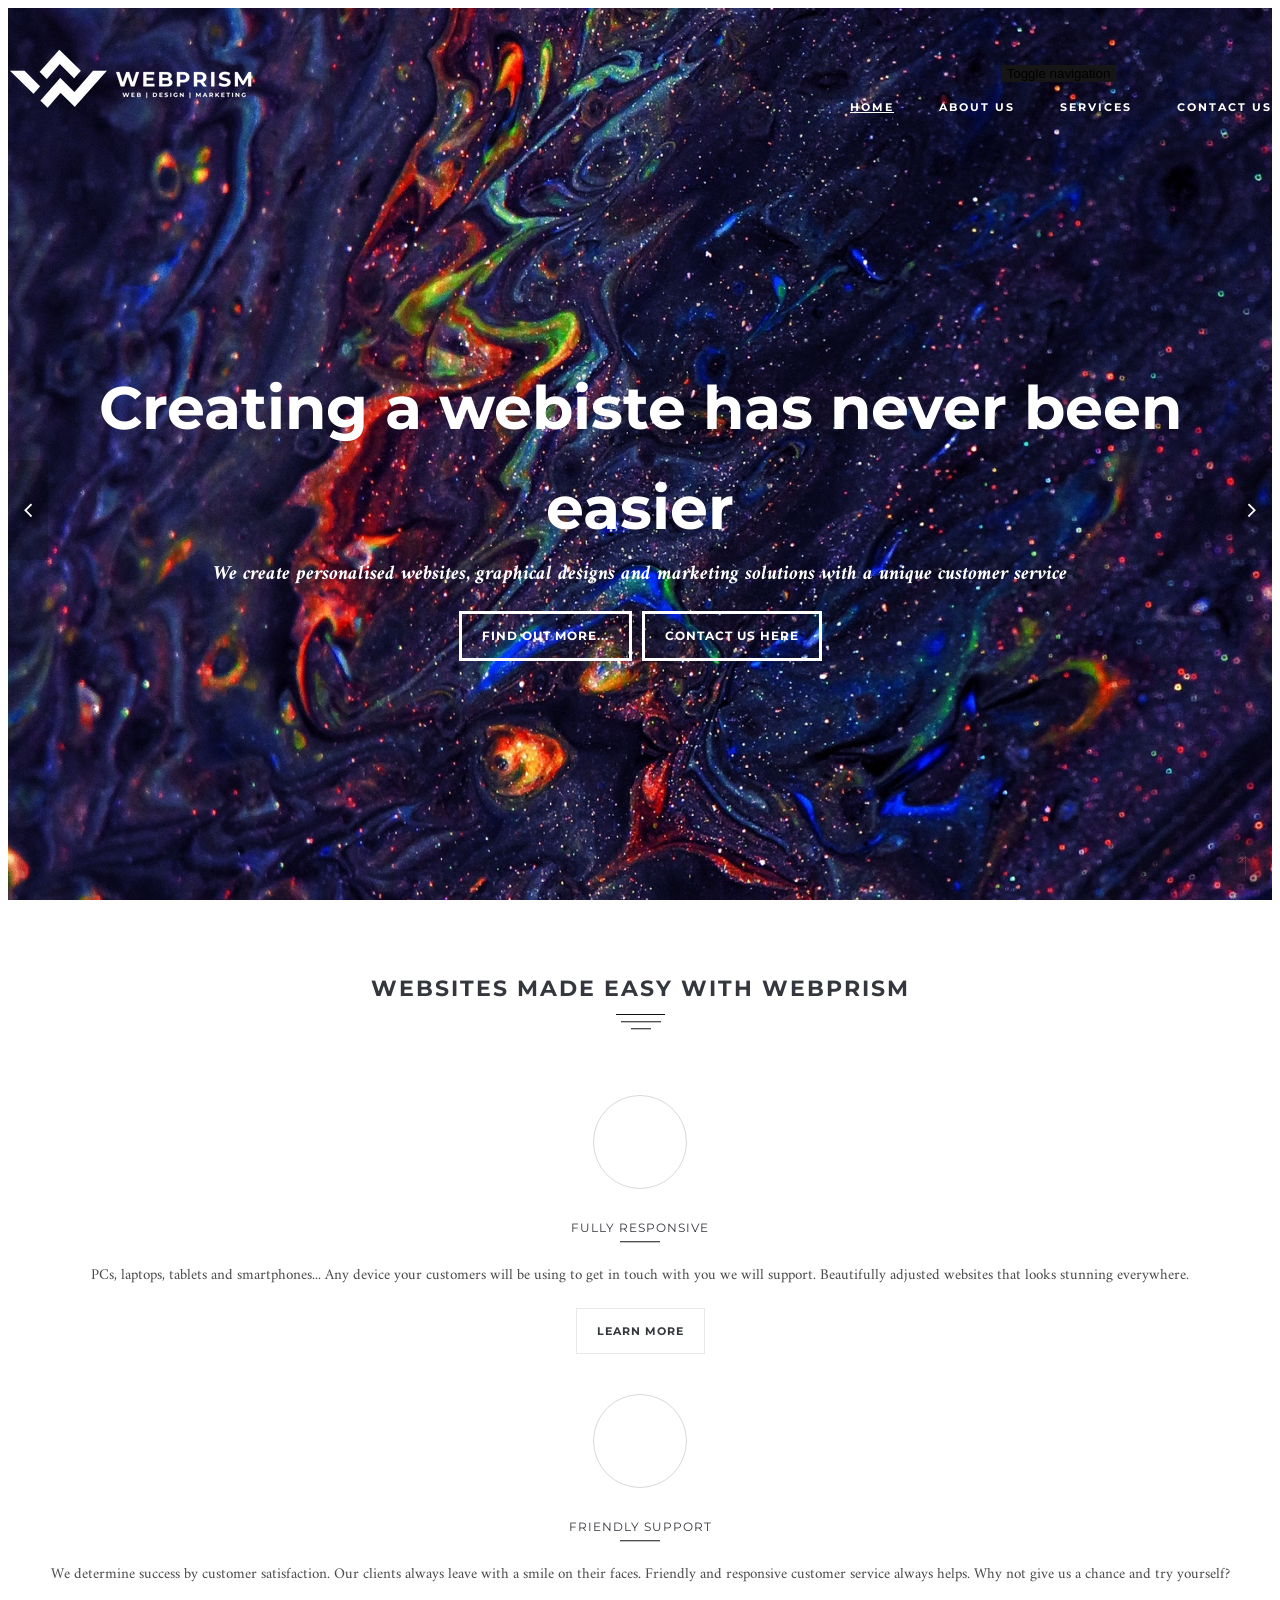
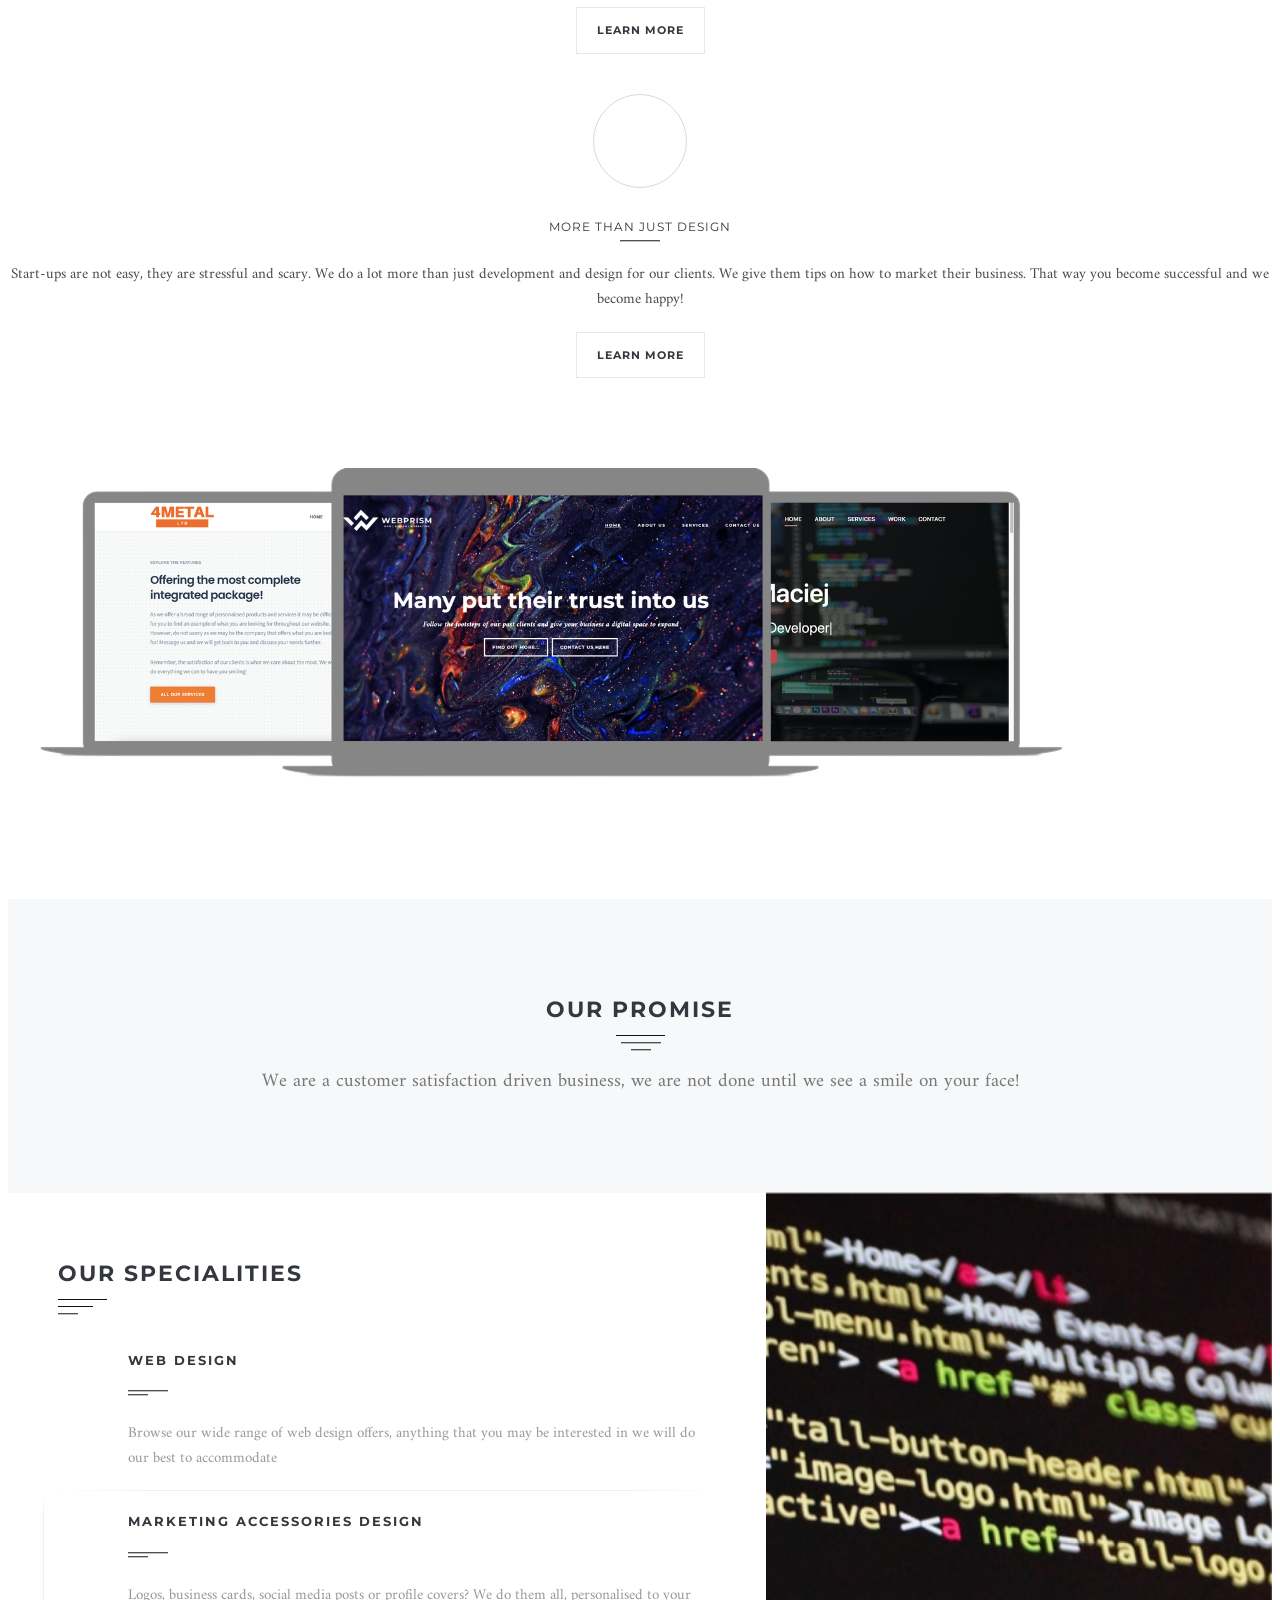
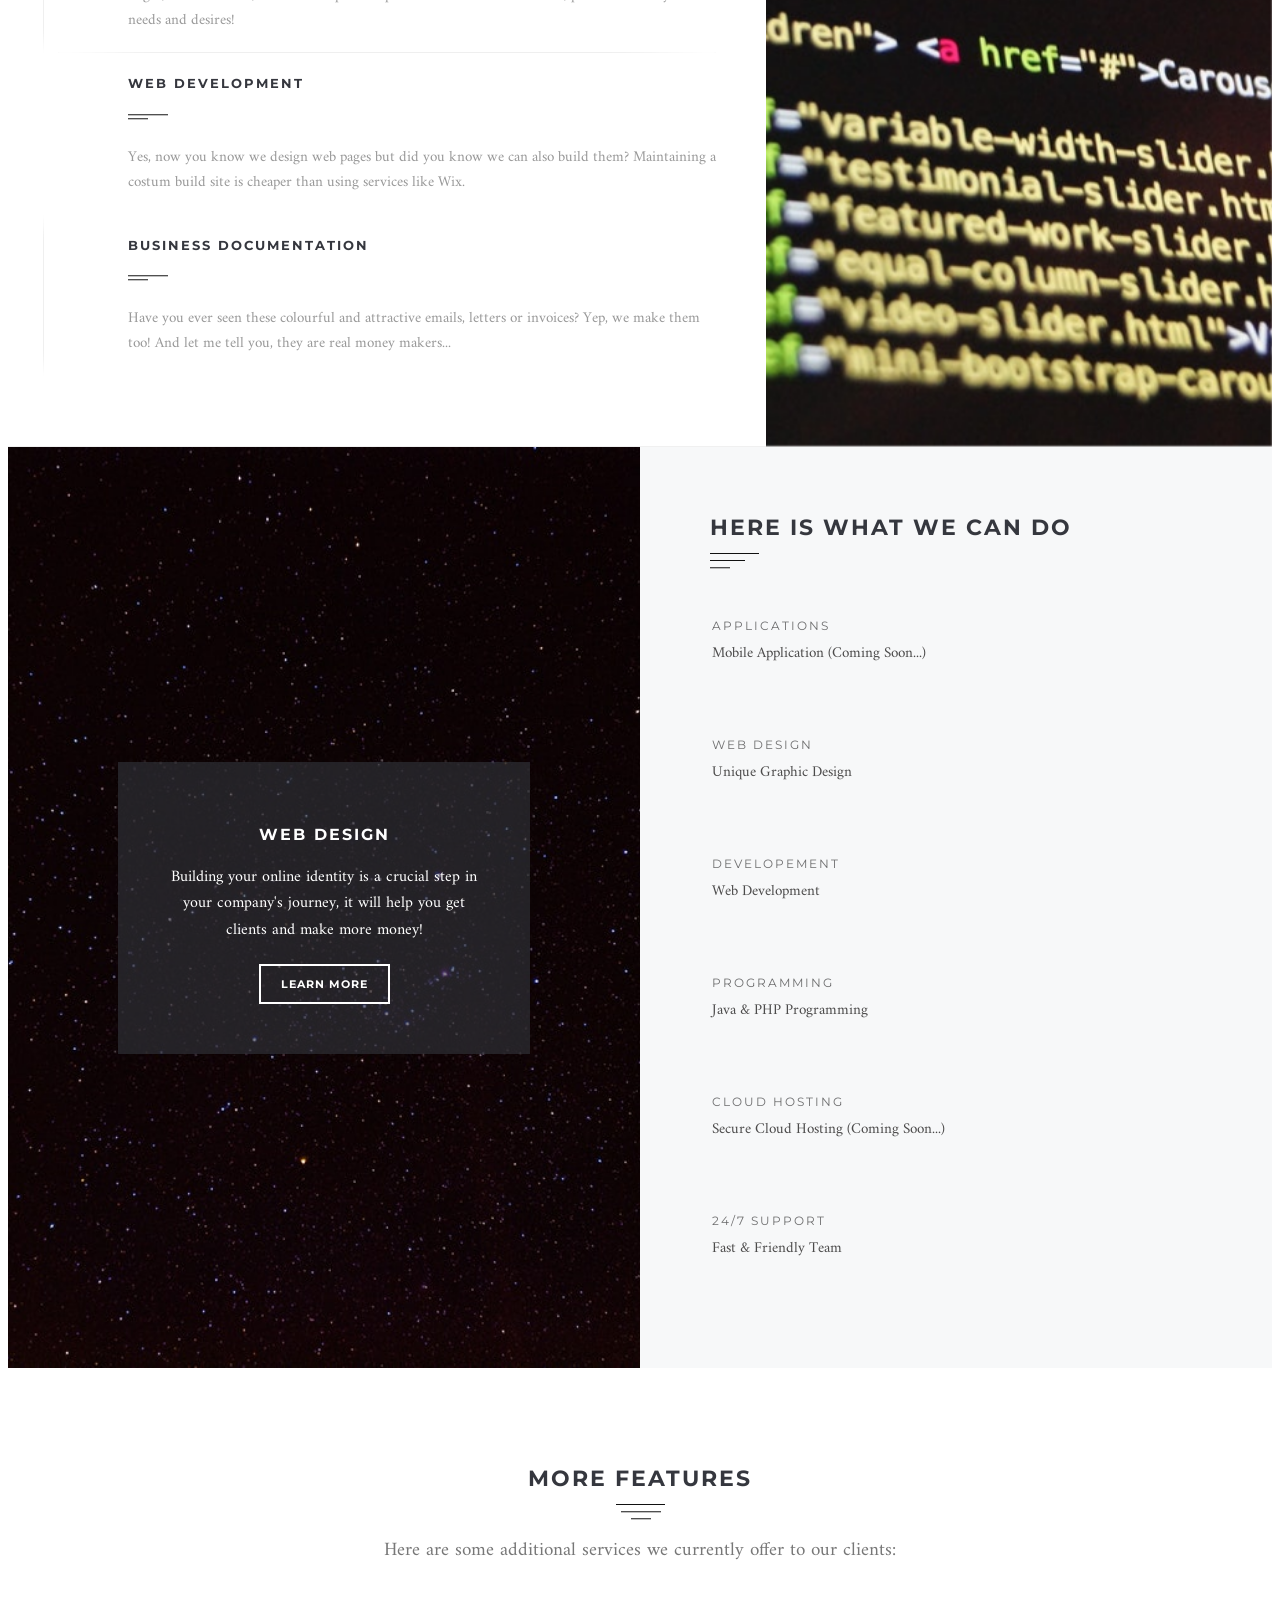
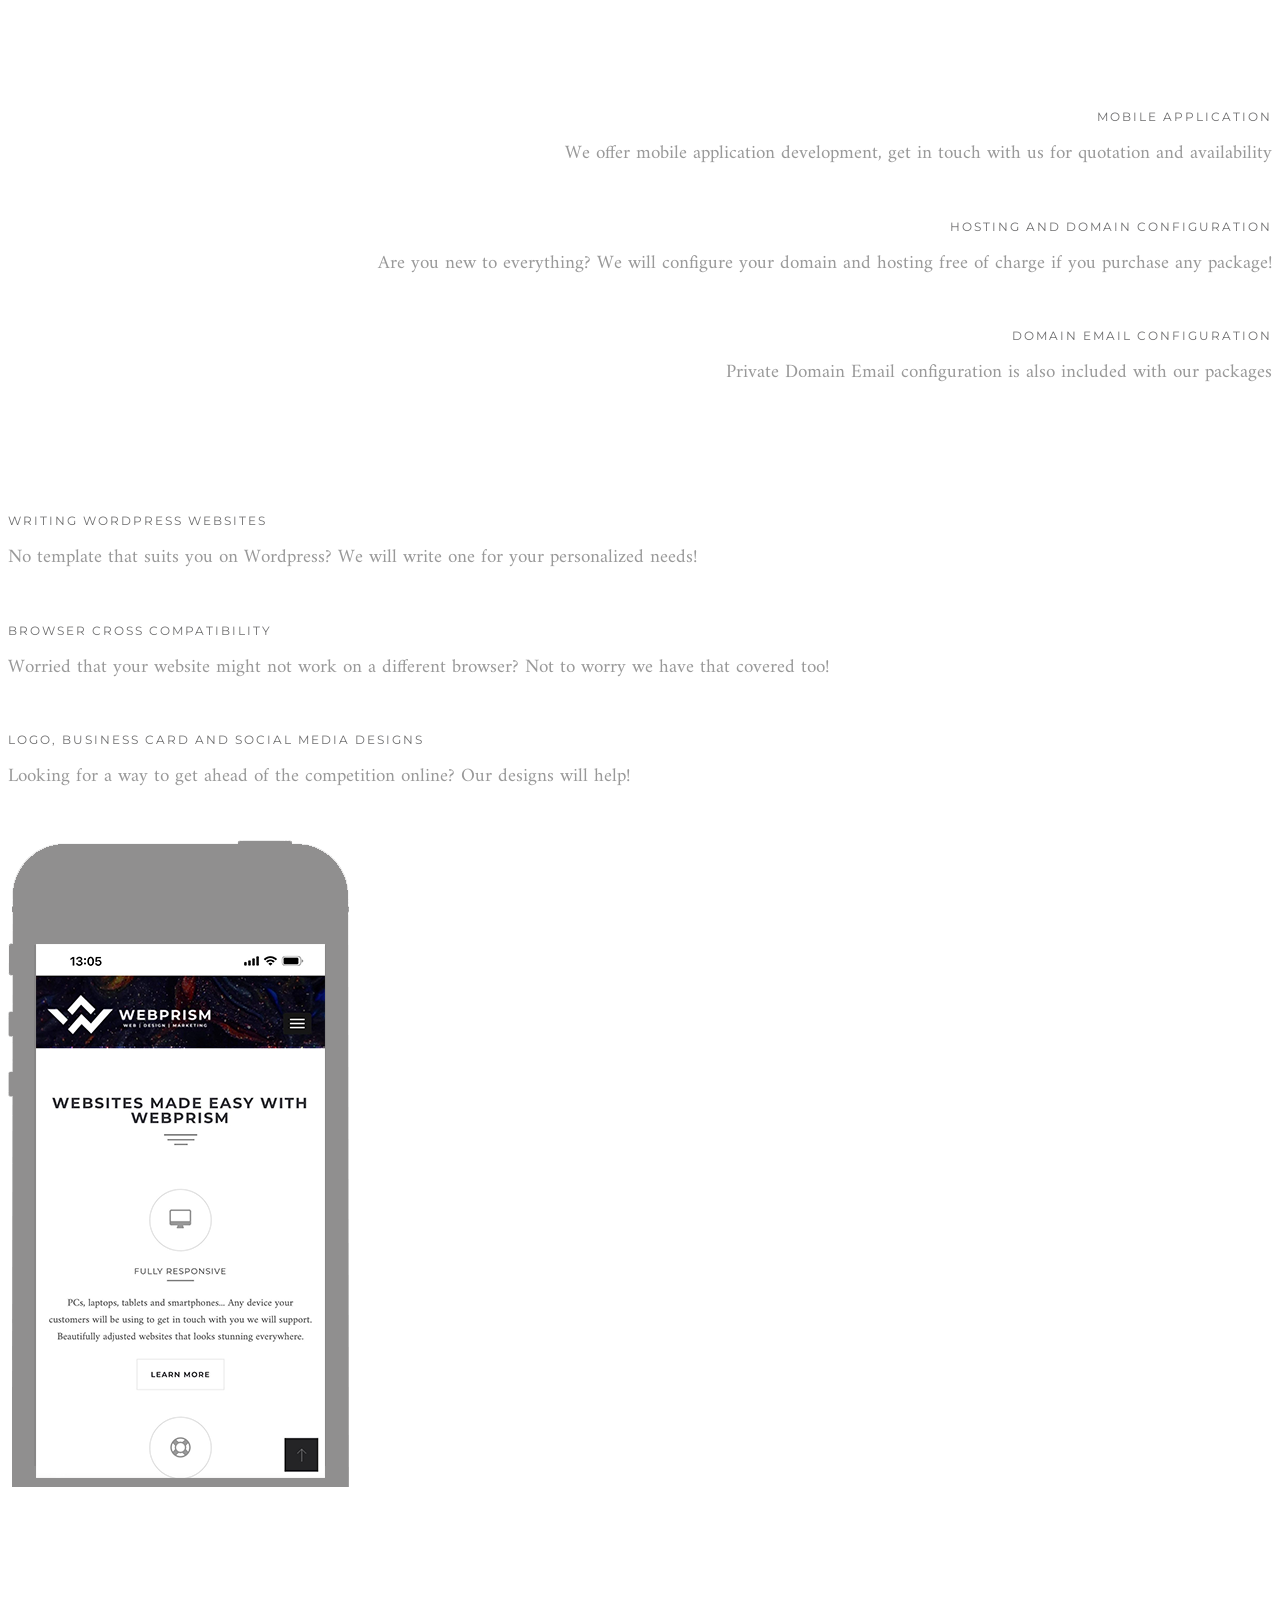
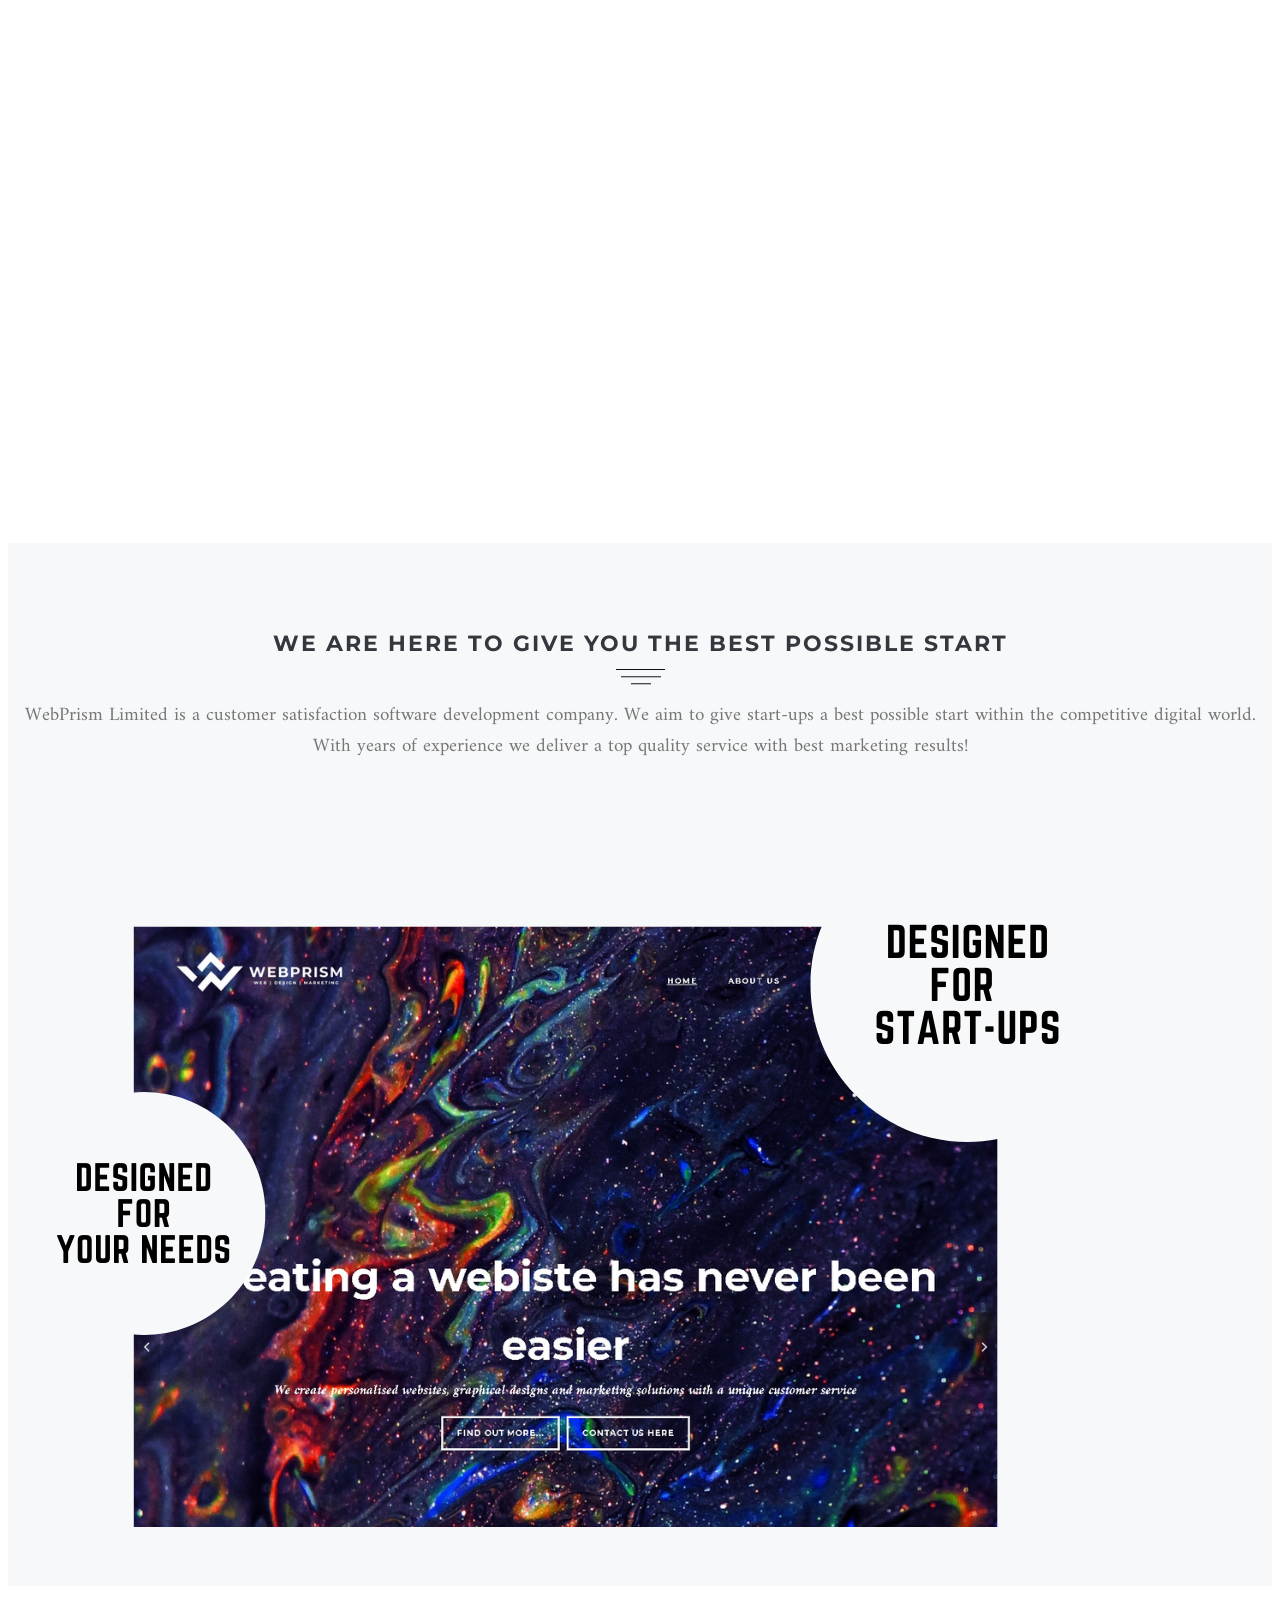
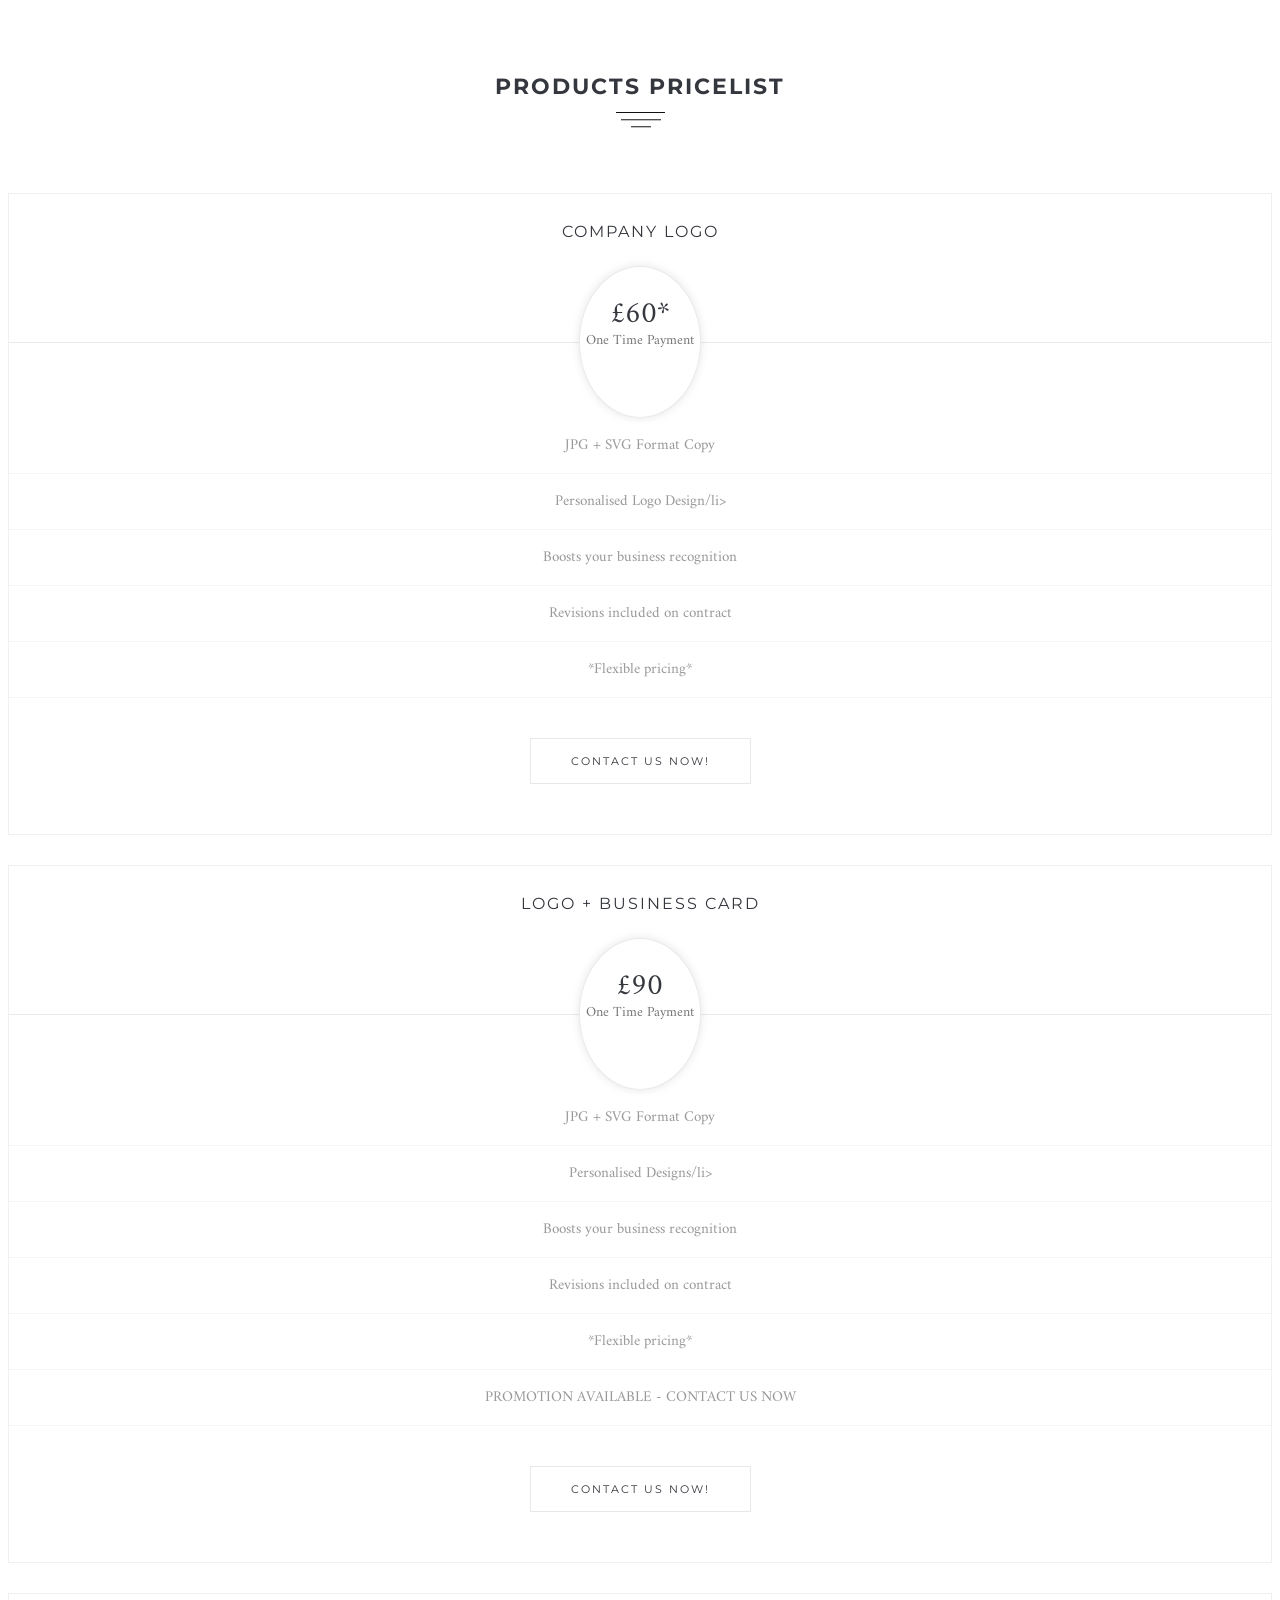
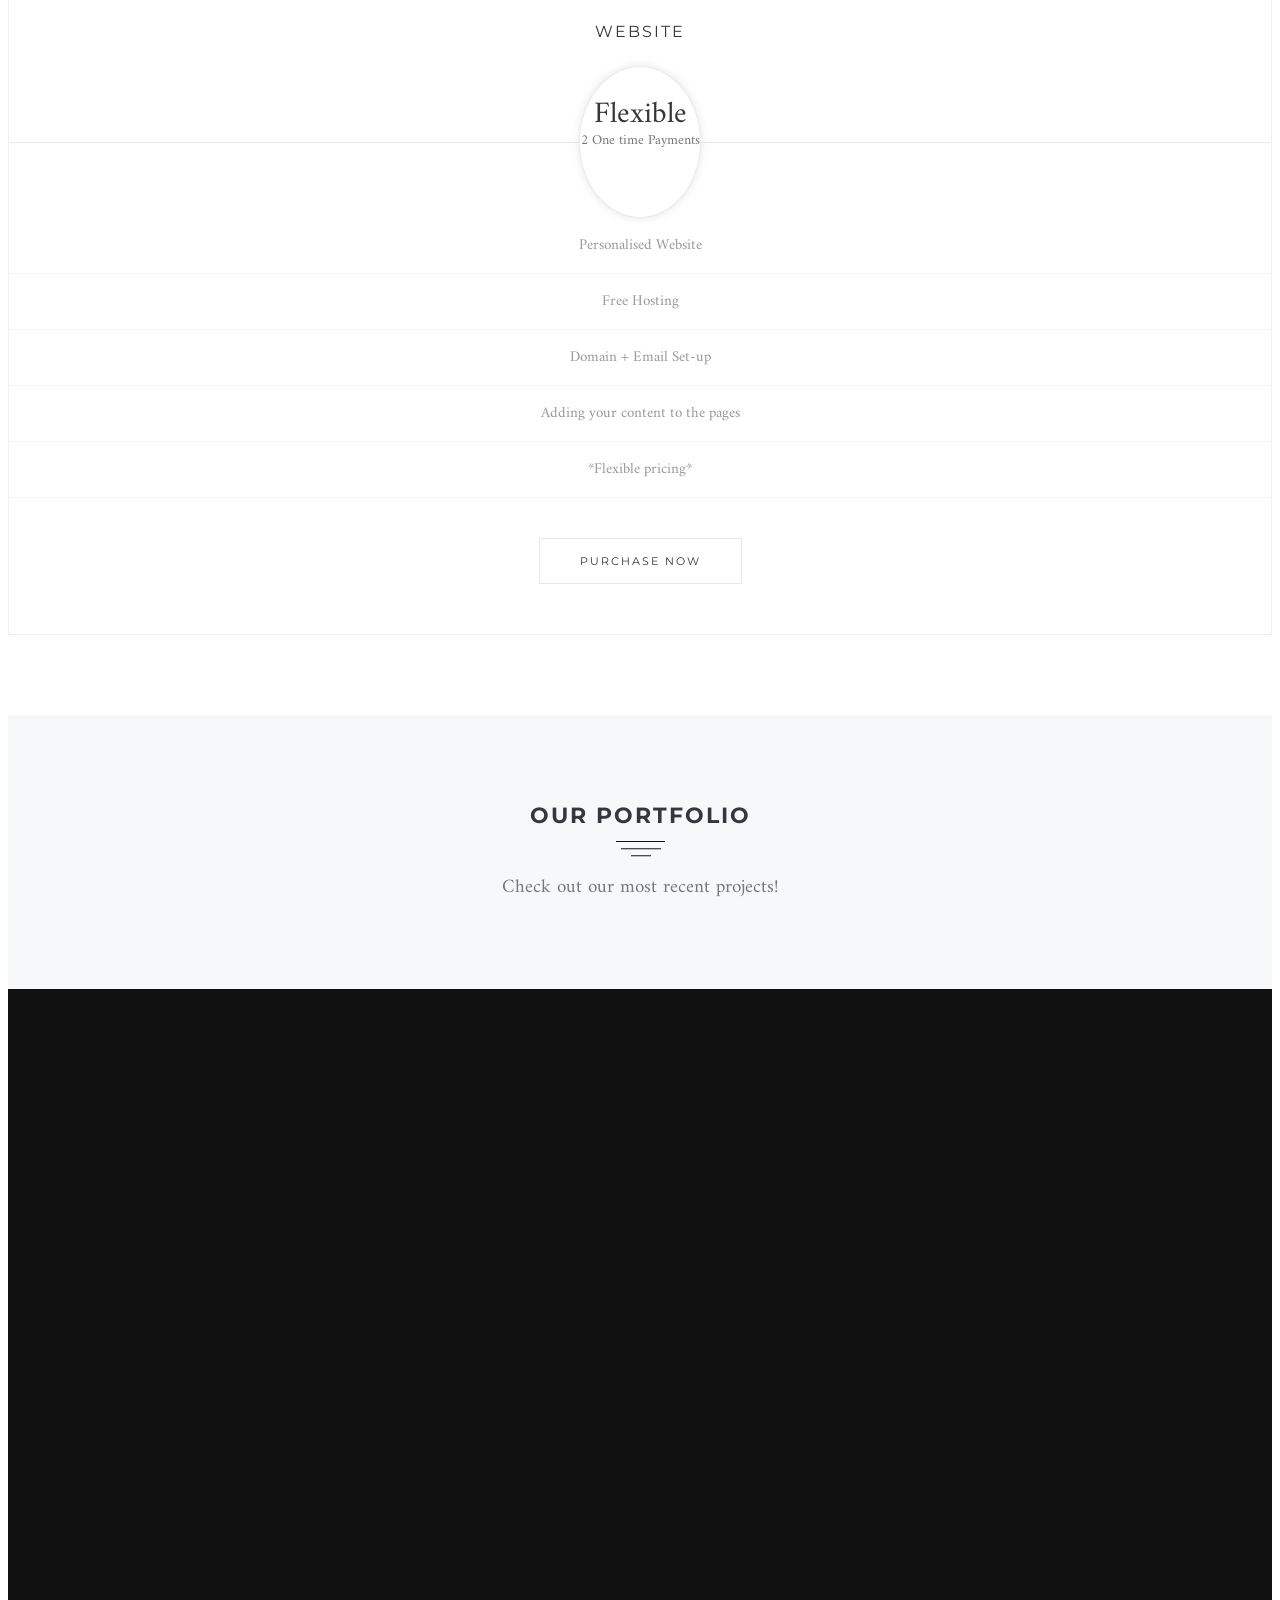
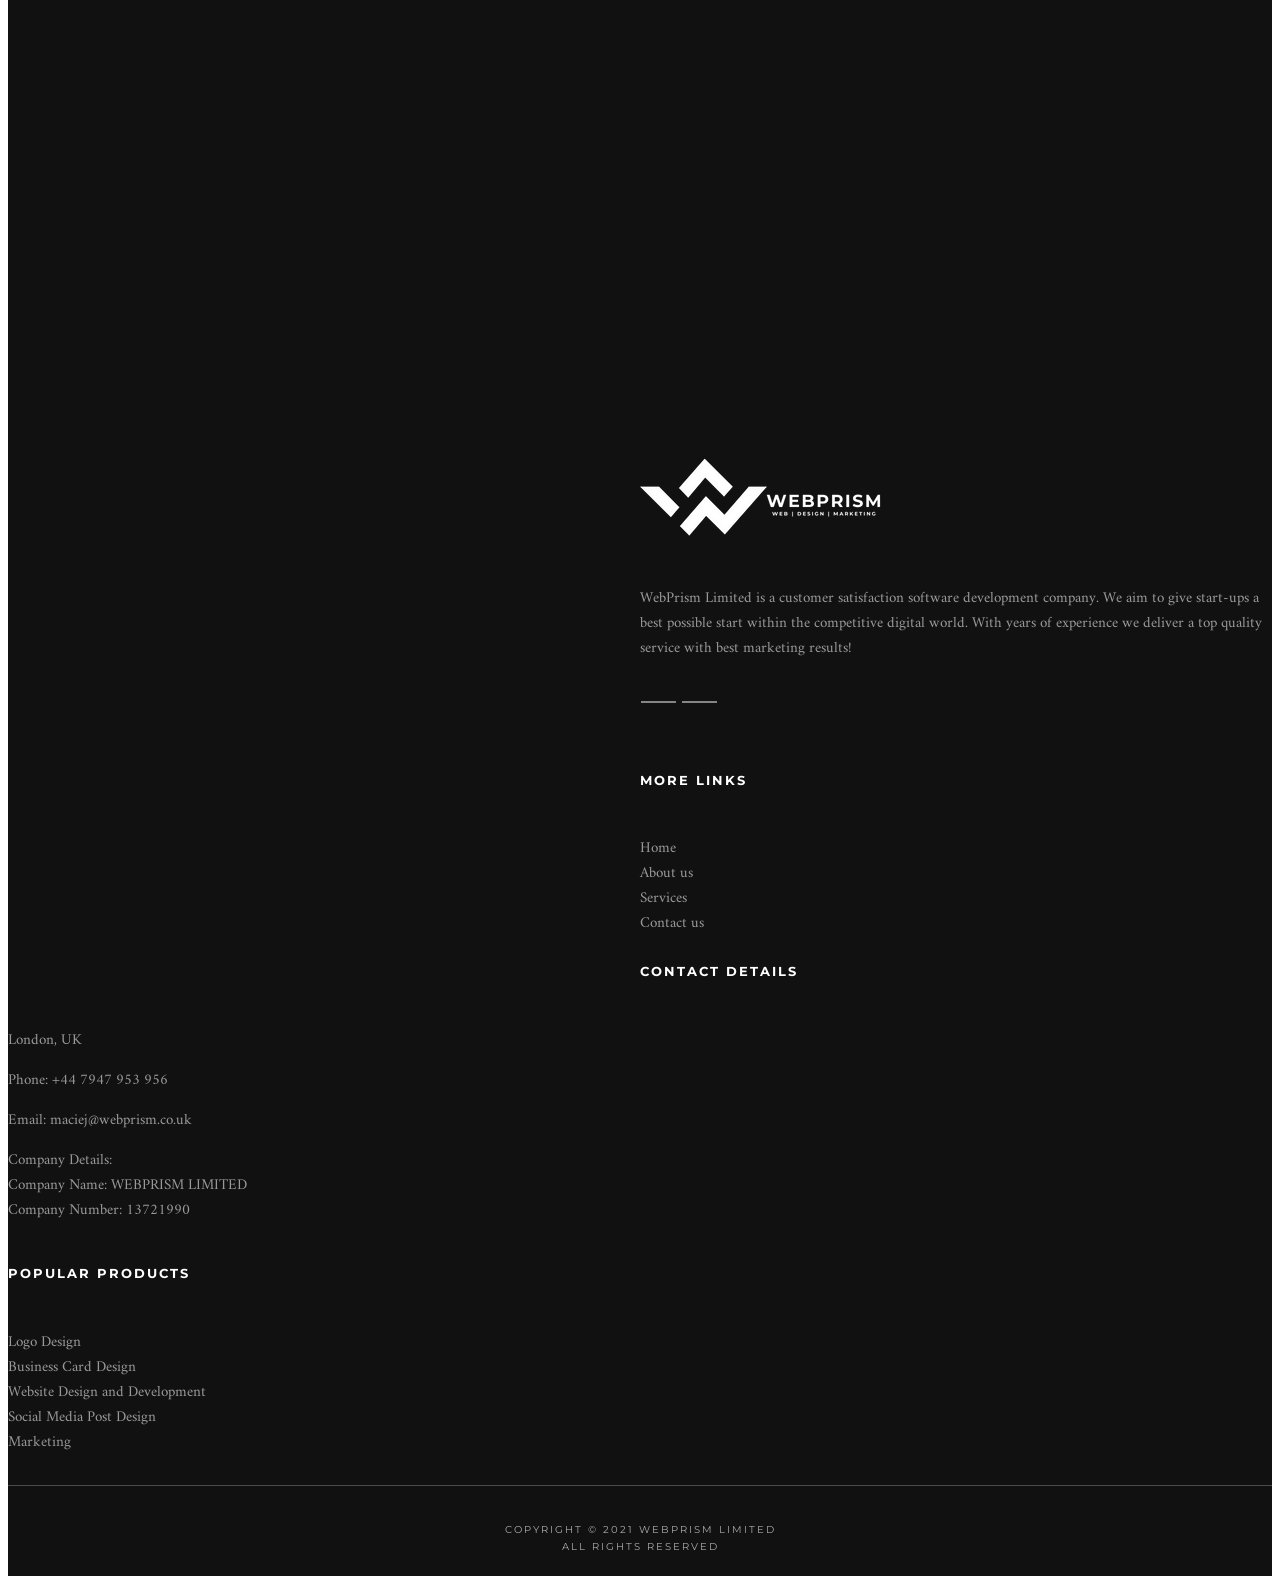
==== commit d39a0156: ".htaccess test" ====
--- a/index.html
+++ b/index.html
@@ -8,7 +8,8 @@
     <meta name="viewport" content="width=device-width, initial-scale=1.0" />
 
     <meta name="author" content="WebPrism Limited - Maciej Myszczynski" />
-
+    <meta name="description" content="WebPrism Limited is a customer satisfaction software development company. We aim to give start-ups a best possible start within the competitive digital world. With years of experience we deliver a top quality service with best marketing results!">
+    <meta name="keywords" content="graphic design,web design,website design,website builder,web developer,web designer,webdesign,ecommerce website,web design company,website creator,website designer,responsive web design,web development company,best website design,web design software,web page design,build a website,web developer salary,design website,web design courses,how to design a website,web design inspiration,website layout,web designer salary,web application development,HTML, CSS, JavaScript">
     <link href="css/bootstrap.css" rel="stylesheet" />
     <link href="css/font-awesome.css" rel="stylesheet" />
     <link href="css/prettyPhoto.css" rel="stylesheet" />
@@ -45,7 +46,7 @@
                     <a href="#home" class="logo scroll-to">
                       <img
                         src="images/logo.png"
-                        alt=""
+                        alt="Logo"
                         class="img-responsive"
                         id="logo-nav"
                       />
@@ -274,7 +275,7 @@
             data-animation="fadeInUp"
             data-animation-delay="600"
           >
-            <img src="images/macs.png" alt="" class="img-responsive" />
+            <img src="images/macs.png" alt="Macs" class="img-responsive" />
           </div>
         </div>
       </div>
@@ -594,7 +595,7 @@
                   data-animation="fadeInUp"
                   data-animation-delay="700"
                 >
-                  <img src="images/iphone.png" alt="" class="img-responsive" />
+                  <img src="images/iphone.png" alt="iphone" class="img-responsive" />
                 </div>
               </div>
             </div>
@@ -676,7 +677,7 @@
           <br /><br />
 
           <div class="screen animated">
-            <img src="images/screen.png" alt="" class="img-responsive" />
+            <img src="images/screen.png" alt="screen img" class="img-responsive" />
           </div>
         </div>
       </div>
@@ -858,7 +859,7 @@
               <figure>
                 <img
                   src="./images/4metal-logo.png"
-                  alt=""
+                  alt="4metal logo"
                   class="img-responsive"
                 /><em></em>
               </figure>
@@ -881,7 +882,7 @@
               <figure>
                 <img
                   src="./images/PL-Logo.png"
-                  alt=""
+                  alt="PL-School"
                   class="img-responsive"
                 /><em></em>
               </figure>
@@ -906,7 +907,7 @@
               <figure>
                 <img
                   src="./images/MACIEJM.png"
-                  alt=""
+                  alt="maciejm"
                   class="img-responsive"
                 /><em></em>
               </figure>
@@ -929,7 +930,7 @@
               <figure>
                 <img
                   src="./images/OSP.png"
-                  alt=""
+                  alt="OSP"
                   class="img-responsive"
                 /><em></em>
               </figure>
@@ -1076,7 +1077,7 @@
             <div class="col-sm-3">
               <div class="bot_title">Popular products</div>
               <ul class="bot_menu clearfix">
-                <li><a href="./contacts.html">Logo Design</a></li>
+                <li><a href="./contacts">Logo Design</a></li>
                 <li><a href="./contacts.html">Business Card Design</a></li>
                 <li><a href="./contacts.html">Website Design and Development</a></li>
                 <li><a href="./contacts.html">Social Media Post Design</a></li>
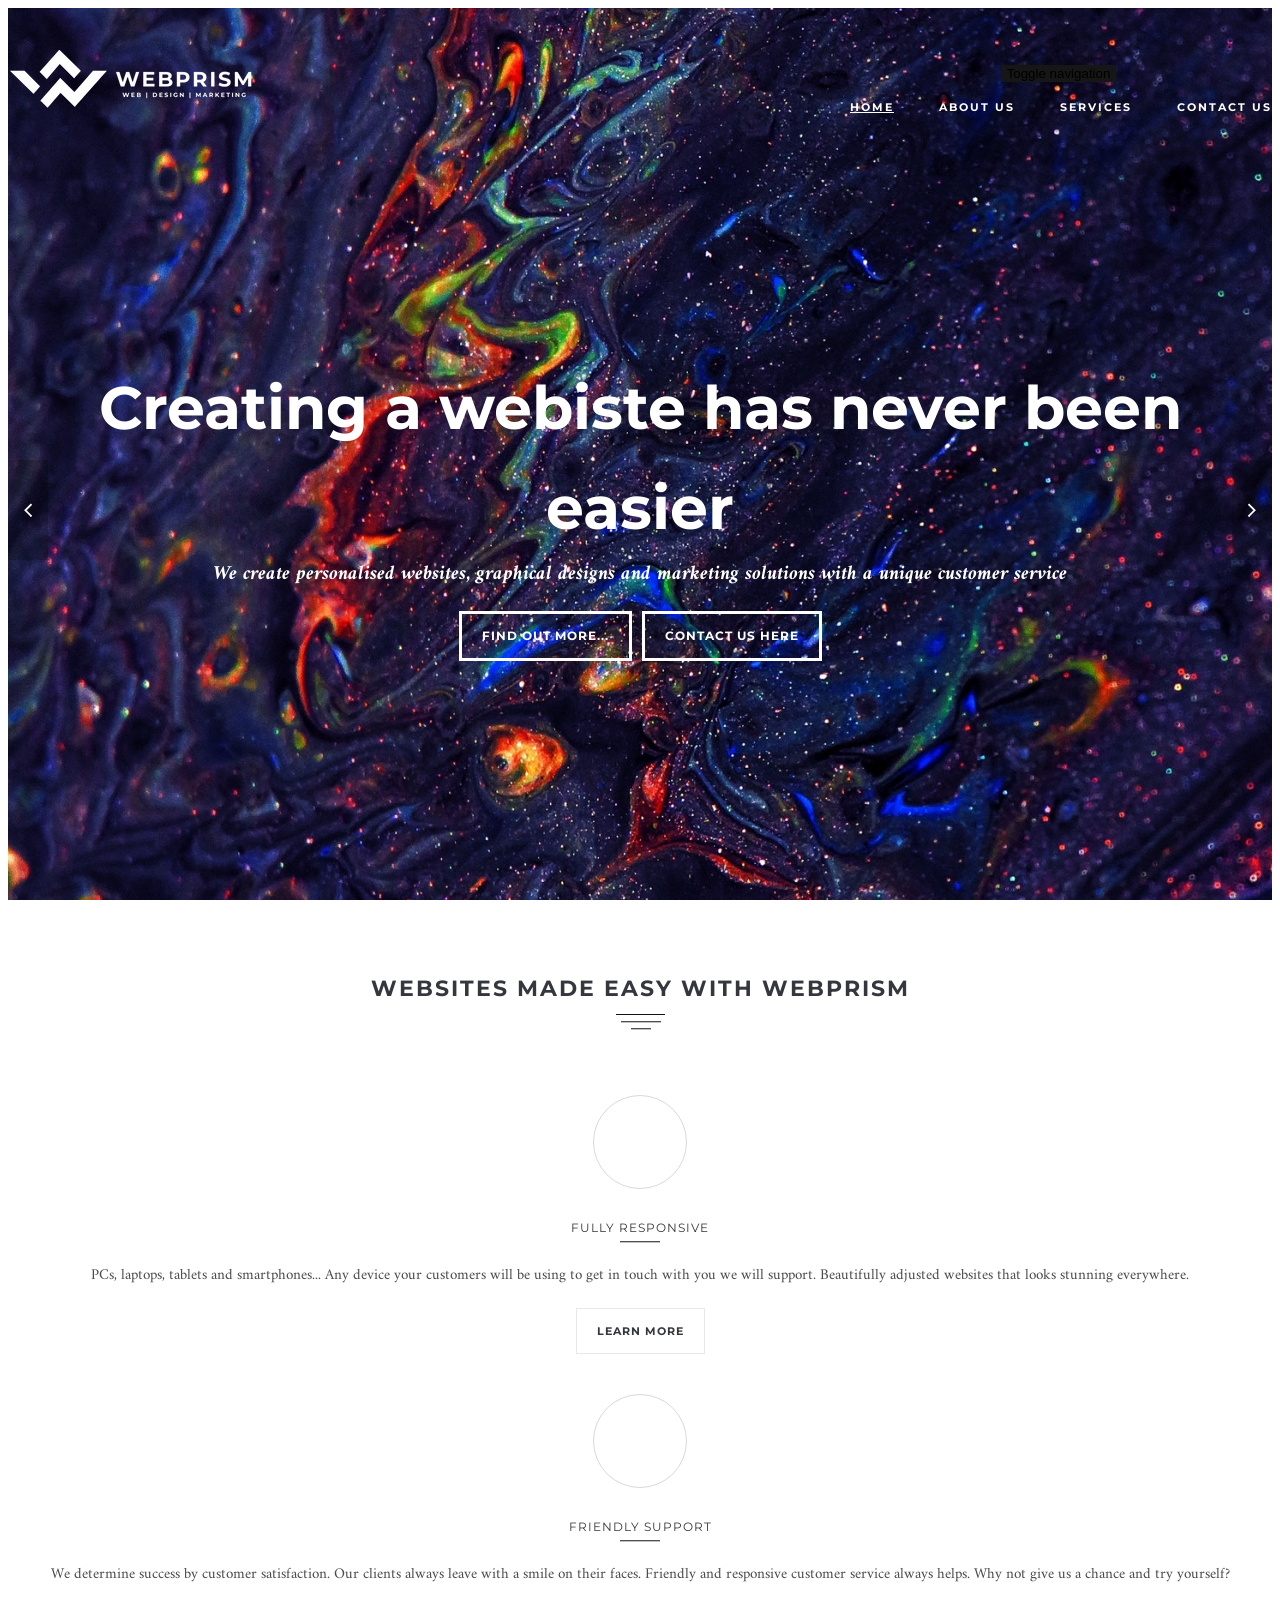
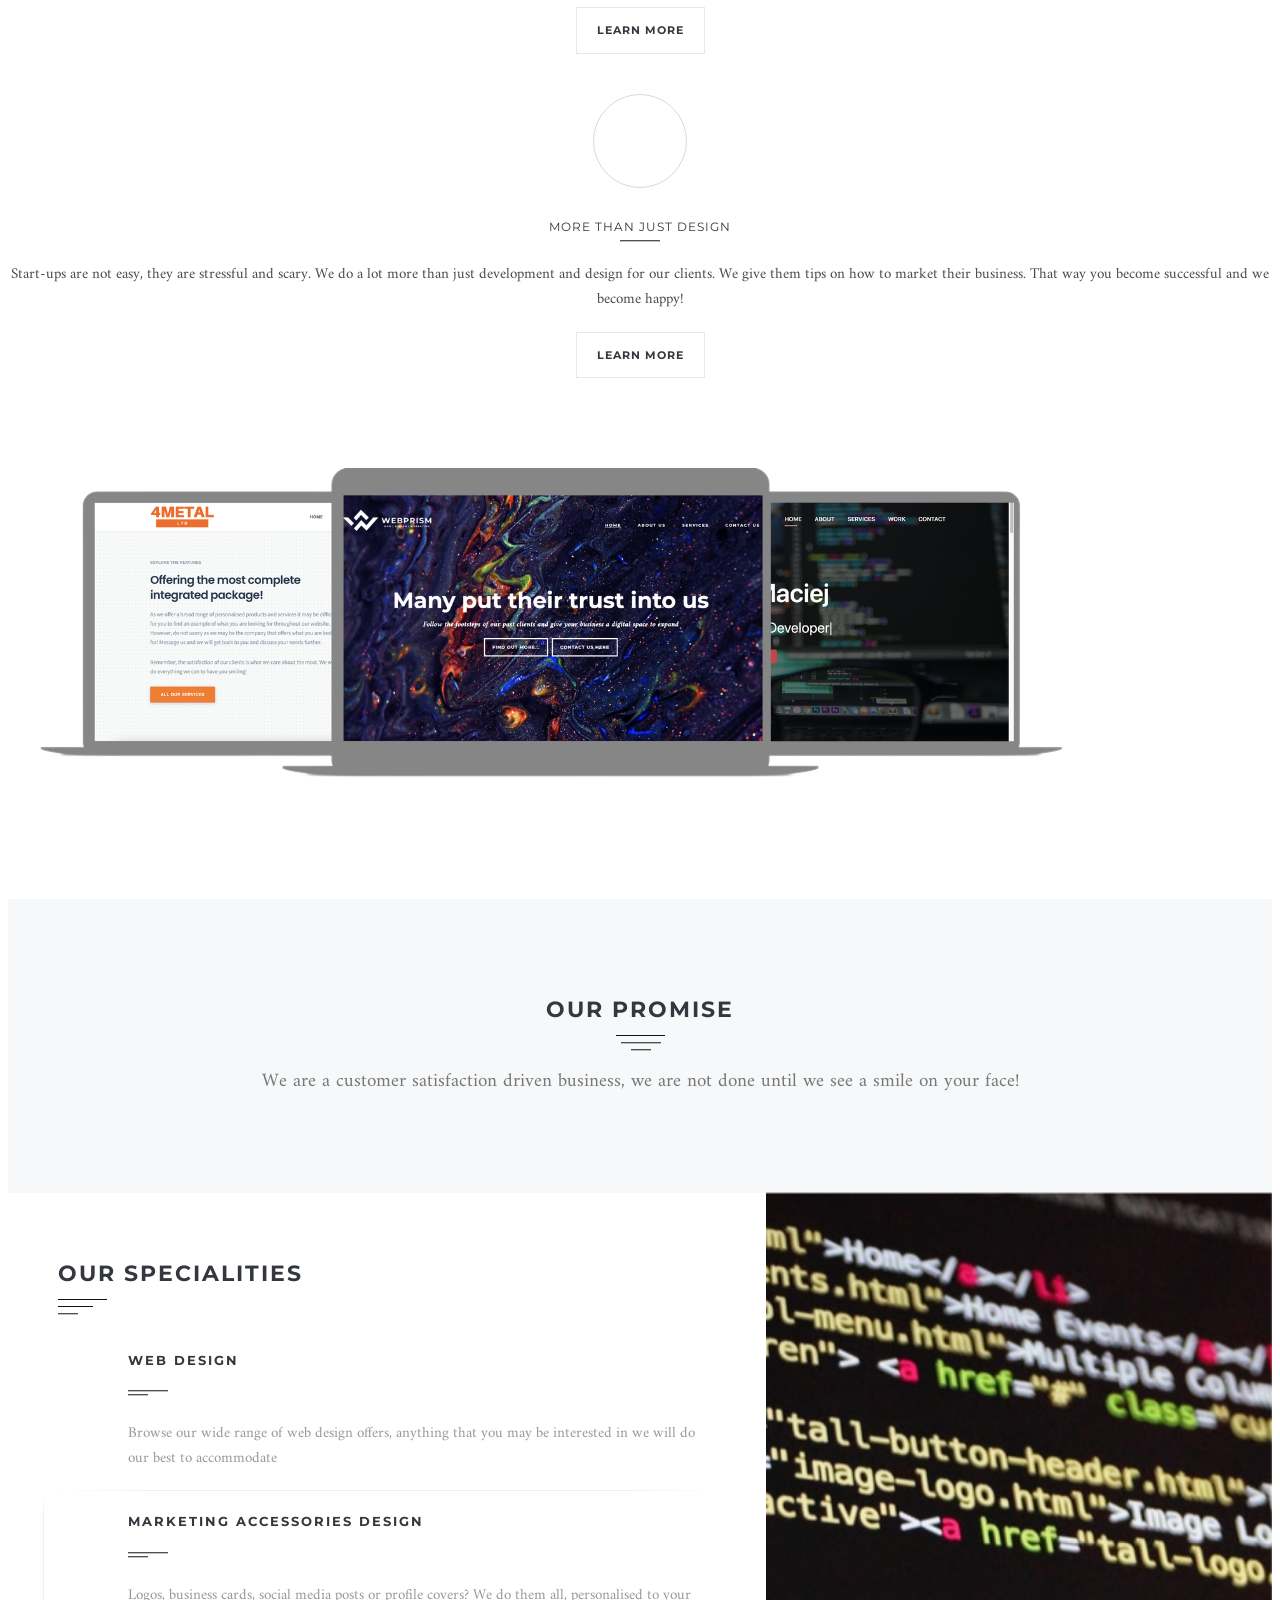
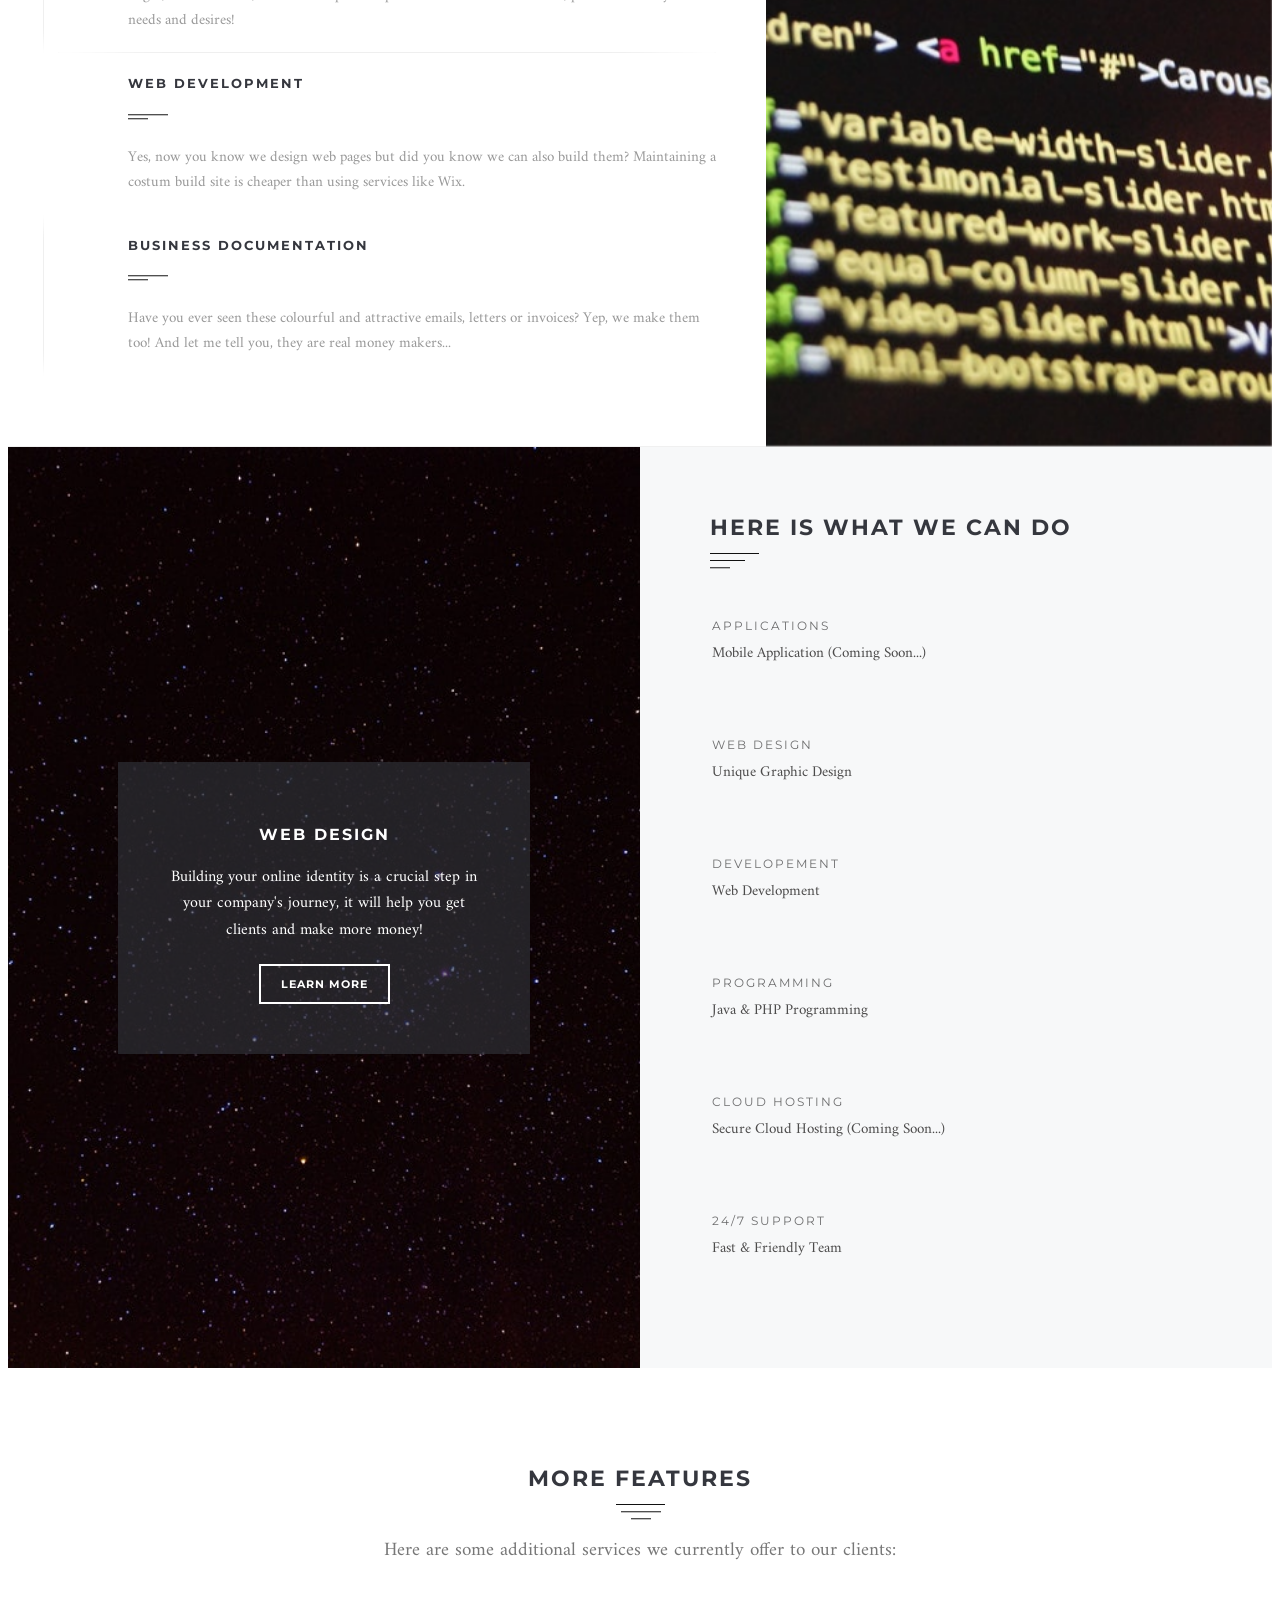
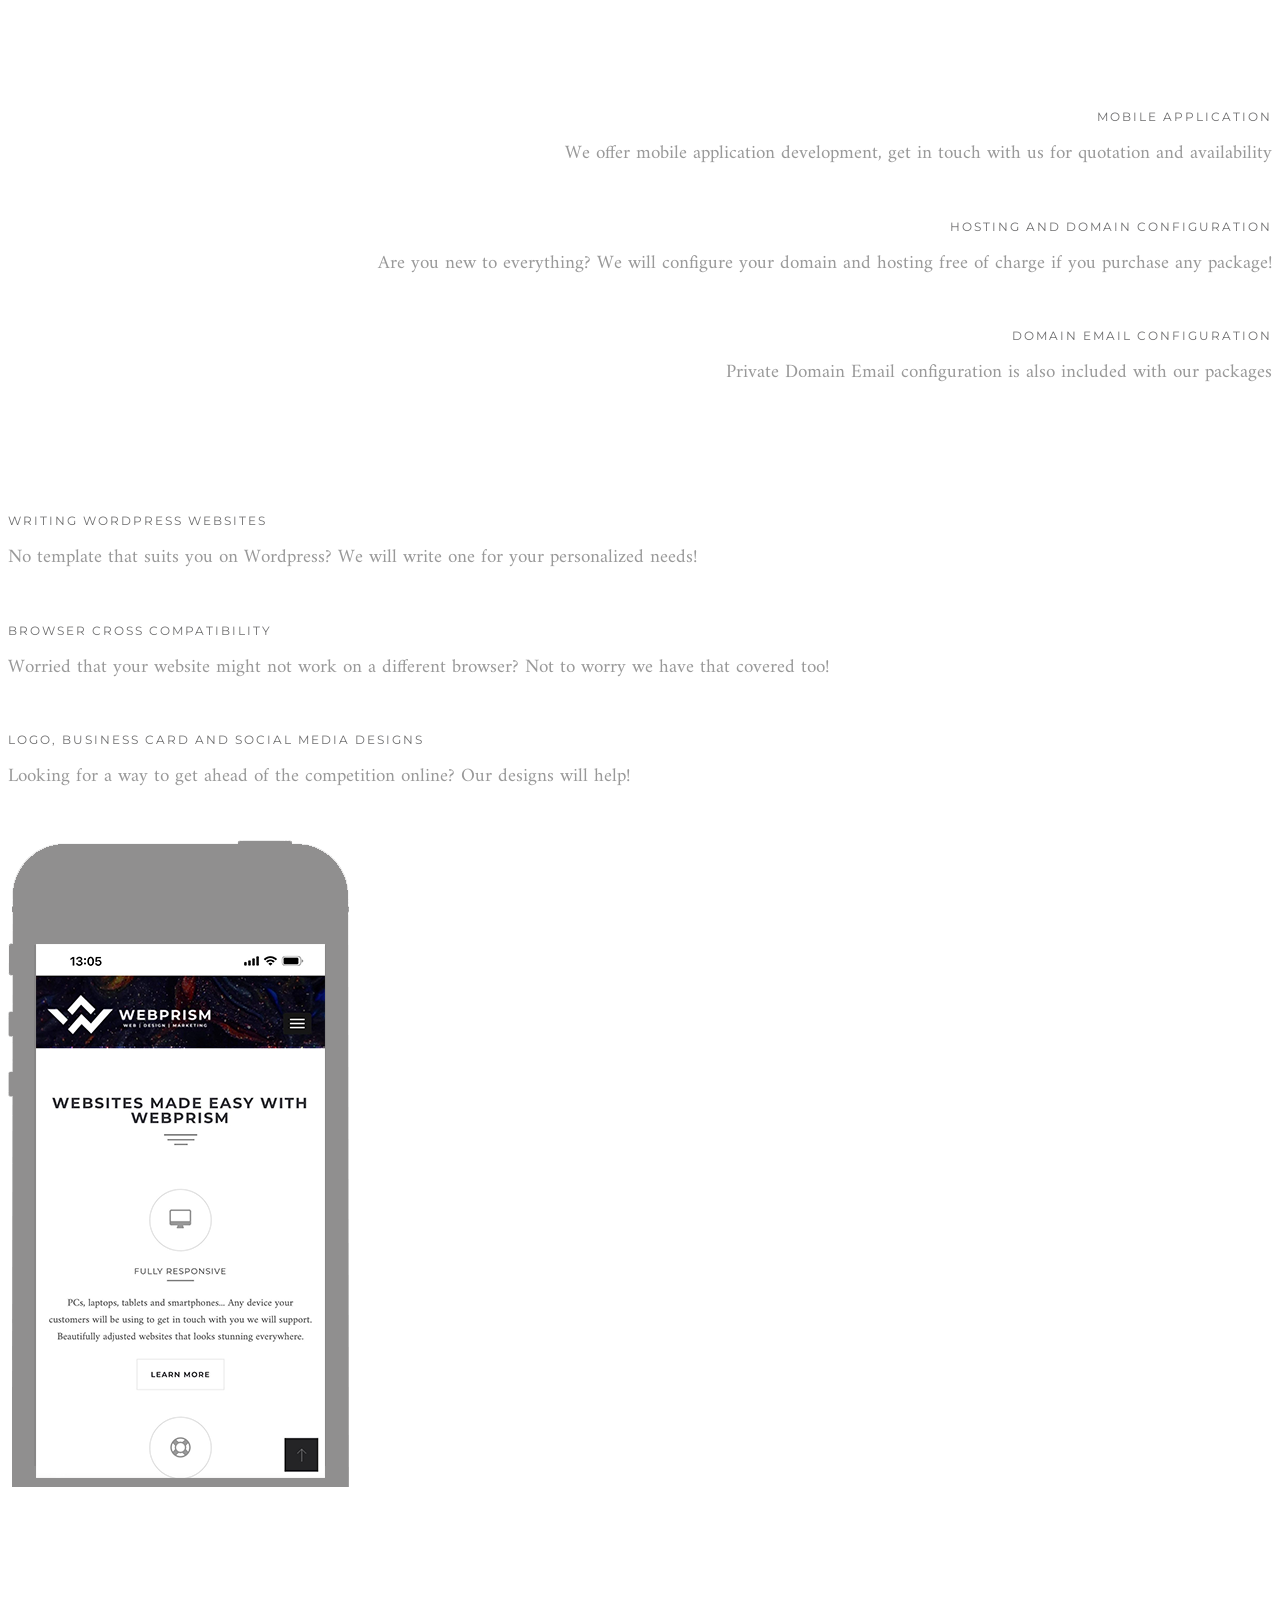
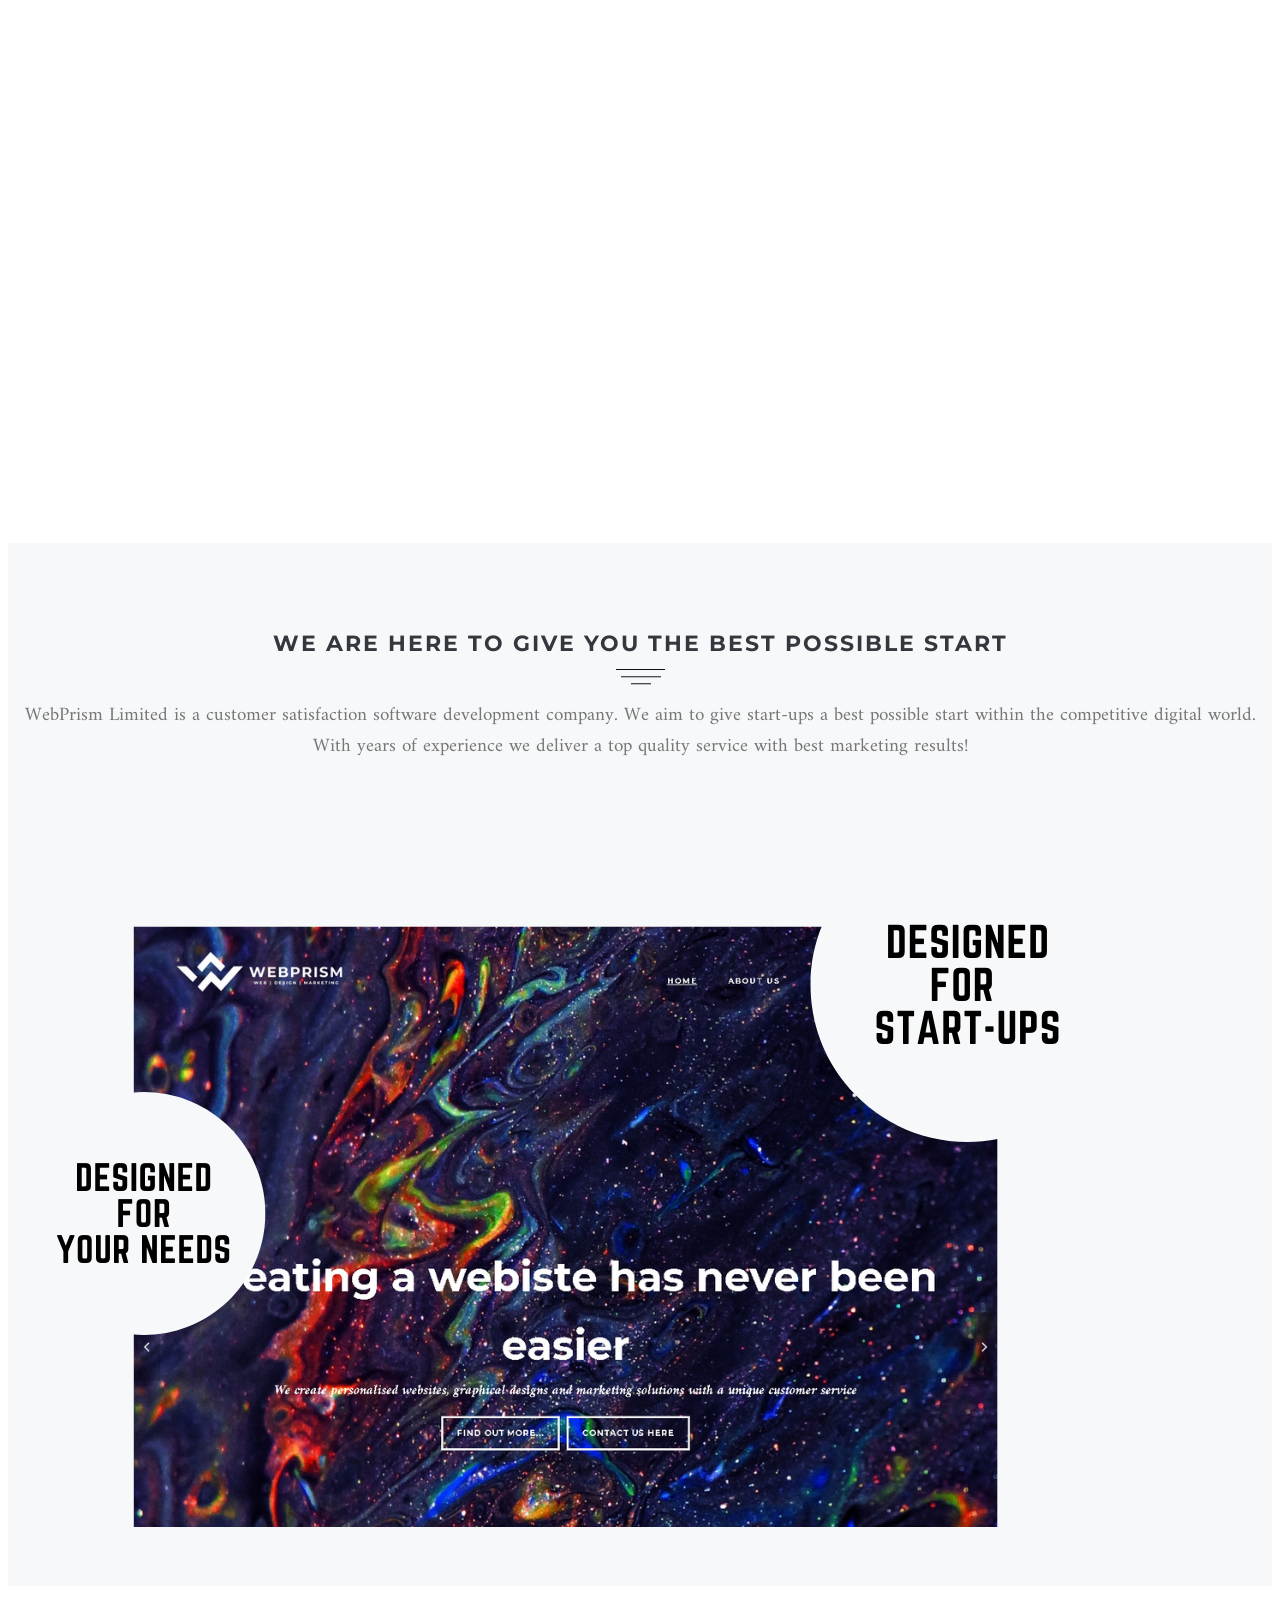
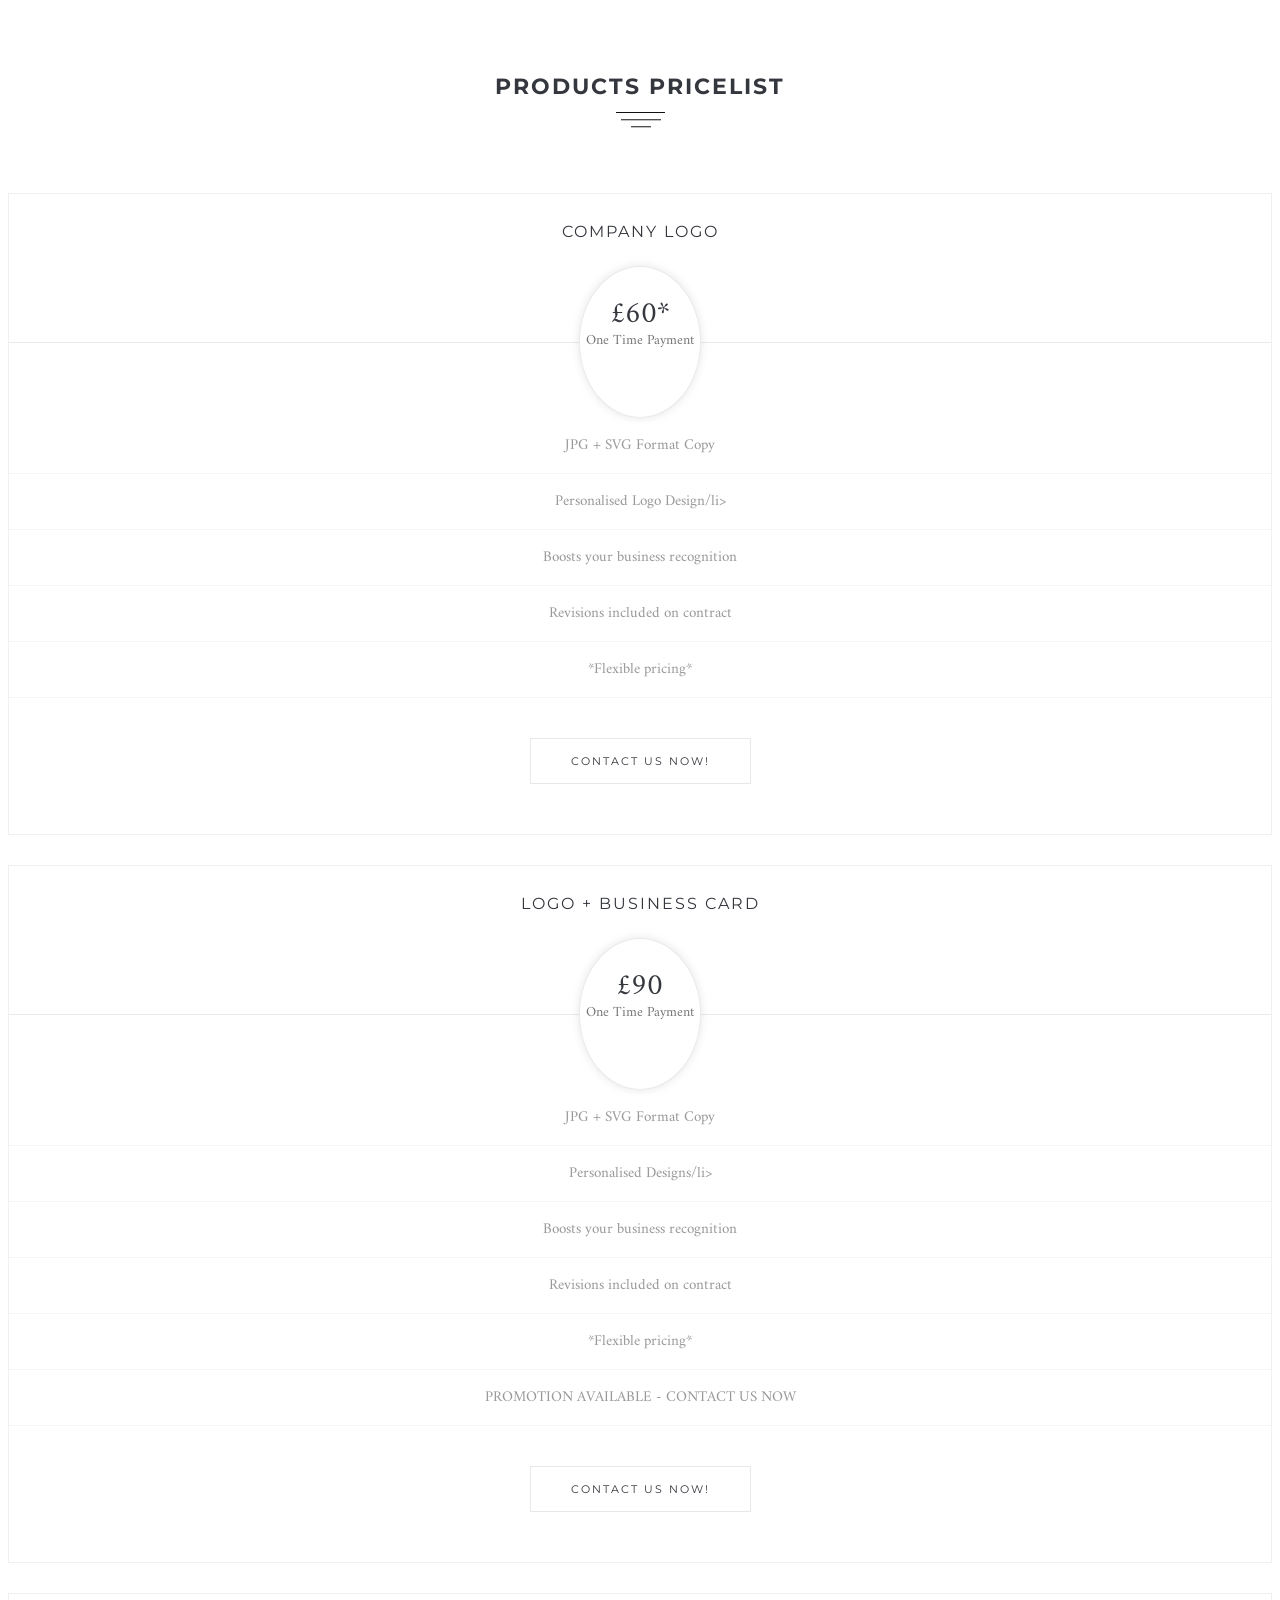
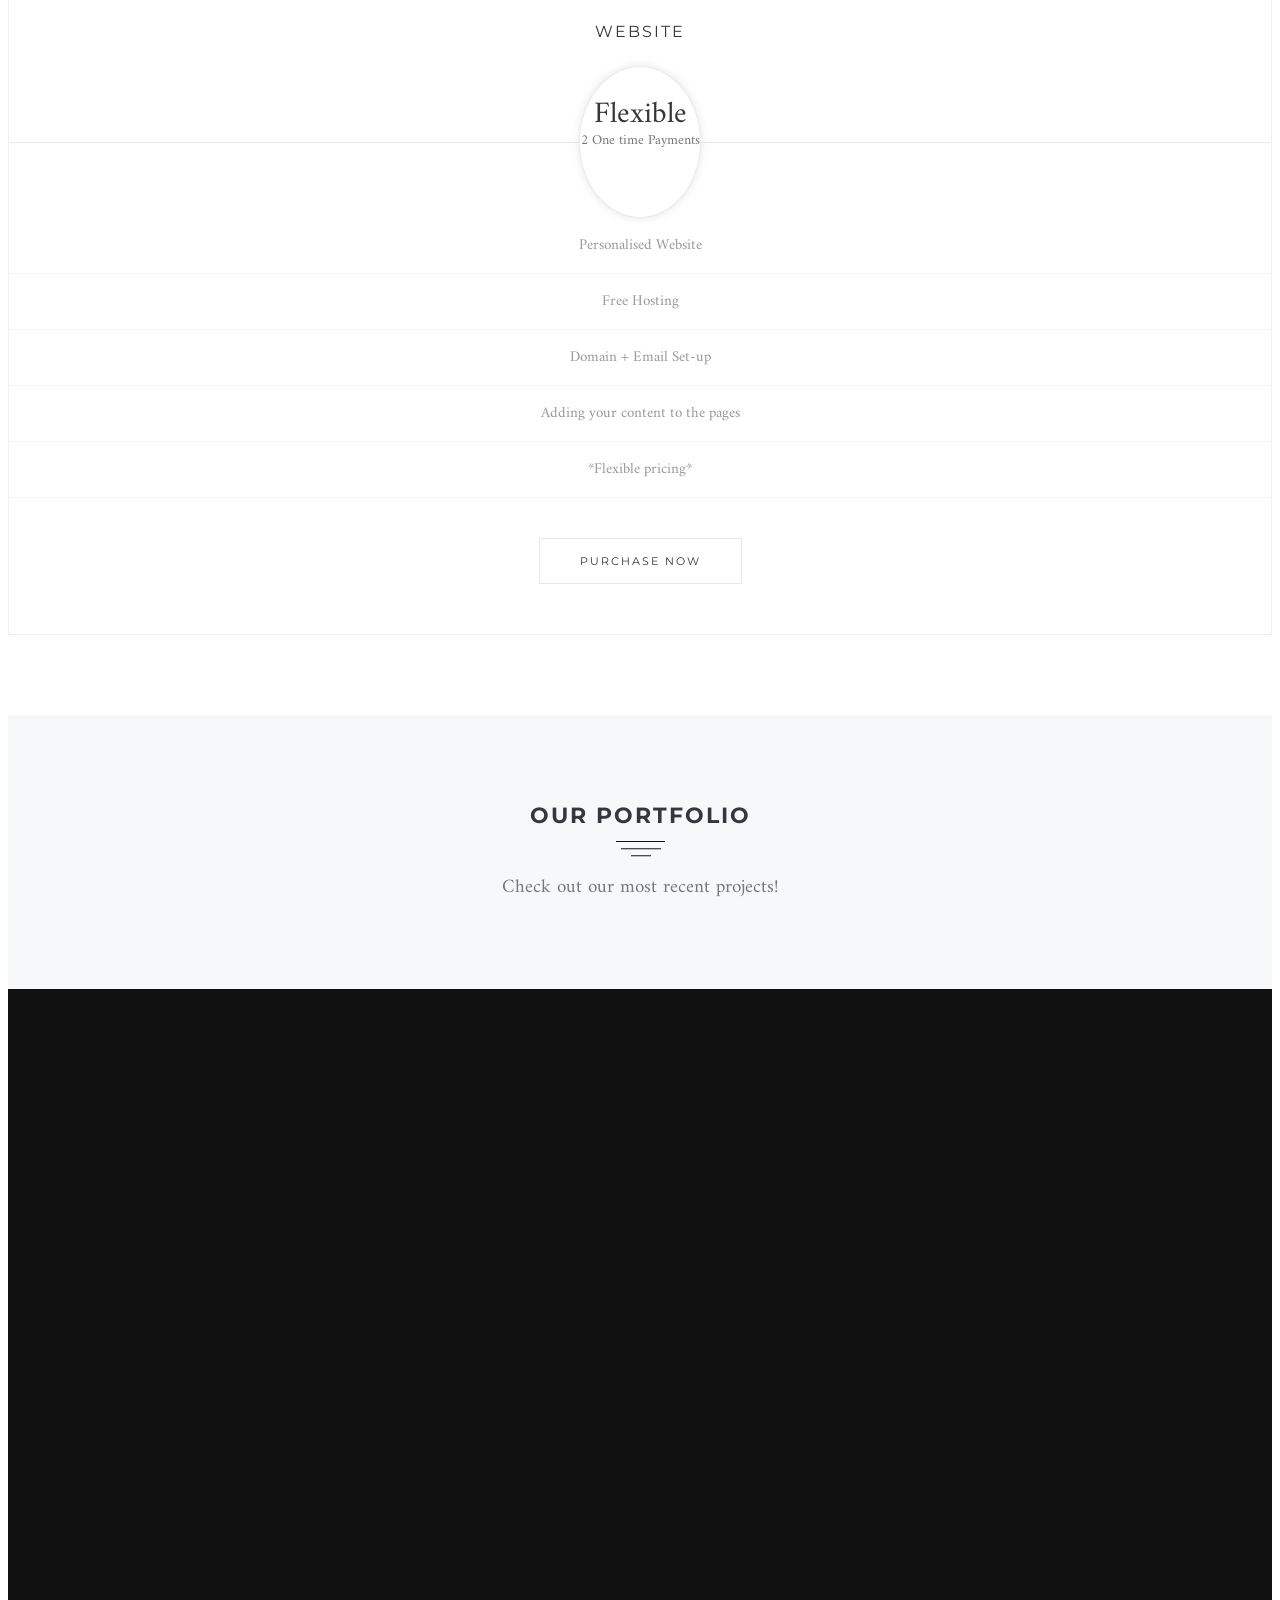
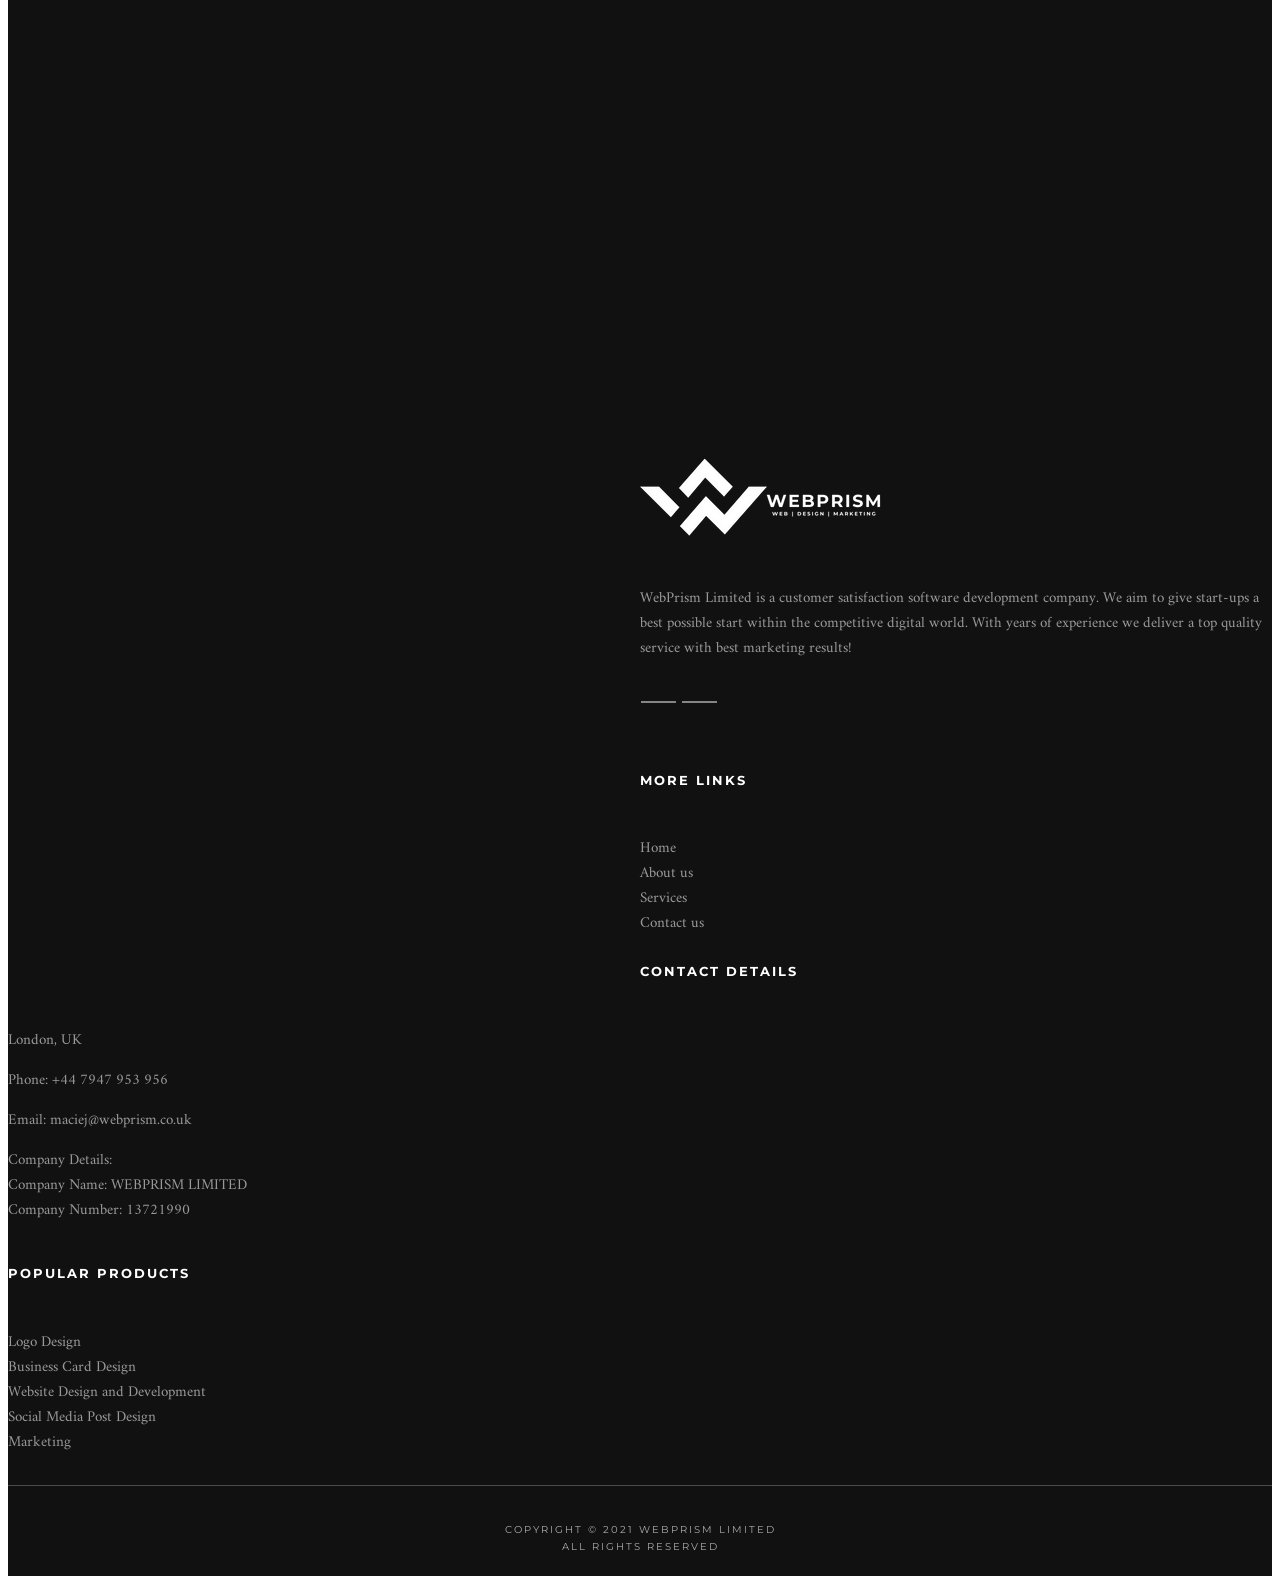
==== commit feea084f: "sitemap added, .hpaccess corrected and working" ====
--- a/index.html
+++ b/index.html
@@ -79,19 +79,19 @@
                           <li><a href="#gallery">Mock-up</a></li>
                         </ul>
                       </li> -->
-                      <!-- <li><a href="gallery.html">Gallery</a></li>
+                      <!-- <li><a href="gallery">Gallery</a></li>
                       <li class="sub-menu sub-menu-1">
-                        <a href="blog.html">Blog<em></em></a>
+                        <a href="blog">Blog<em></em></a>
                         <ul>
-                          <li><a href="blog.html">Left Blog</a></li>
-                          <li><a href="blog-right.html">Right Blog</a></li>
-                          <li><a href="post.html">blog post 2 columns</a></li>
+                          <li><a href="blog">Left Blog</a></li>
+                          <li><a href="blog-right">Right Blog</a></li>
+                          <li><a href="post">blog post 2 columns</a></li>
                           <li>
-                            <a href="post-full.html">blog post 1 column</a>
+                            <a href="post-full">blog post 1 column</a>
                           </li>
                         </ul>
                       </li> -->
-                      <li><a href="contacts.html">Contact us</a></li>
+                      <li><a href="contacts">Contact us</a></li>
                     </ul>
                   </div>
                 </div>
@@ -122,7 +122,7 @@
                             <div class="txt3">
                               <a href="#about" class="btn-default btn0"
                                 >Find Out More...</a
-                              ><a href="./contacts.html" class="btn-default btn0"
+                              ><a href="./contacts" class="btn-default btn0"
                                 >Contact Us Here</a
                               >
                             </div>
@@ -142,7 +142,7 @@
                             <div class="txt3">
                               <a href="#about" class="btn-default btn0"
                                 >Find Out More...</a
-                              ><a href="./contacts.html" class="btn-default btn0"
+                              ><a href="./contacts" class="btn-default btn0"
                                 >Contact Us Here</a
                               >
                             </div>
@@ -160,7 +160,7 @@
                             <div class="txt3">
                               <a href="#about" class="btn-default btn0"
                                 >Find Out More...</a
-                              ><a href="./contacts.html" class="btn-default btn0"
+                              ><a href="./contacts" class="btn-default btn0"
                                 >Contact Us Here</a
                               >
                             </div>
@@ -180,7 +180,7 @@
                             <div class="txt3">
                               <a href="#about" class="btn-default btn0"
                                 >Find Out More...</a
-                              ><a href="./contacts.html" class="btn-default btn0"
+                              ><a href="./contacts" class="btn-default btn0"
                                 >Contact Us Here</a
                               >
                             </div>
@@ -1046,7 +1046,7 @@
                 <li><a href="#home">Home</a></li>
                 <li><a href="#about">About us</a></li>
                 <li><a href="#services">Services</a></li>
-                <li><a href="./contacts.html">Contact us</a></li>
+                <li><a href="./contacts">Contact us</a></li>
               </ul>
             </div>
             <div class="col-sm-3">
@@ -1078,10 +1078,10 @@
               <div class="bot_title">Popular products</div>
               <ul class="bot_menu clearfix">
                 <li><a href="./contacts">Logo Design</a></li>
-                <li><a href="./contacts.html">Business Card Design</a></li>
-                <li><a href="./contacts.html">Website Design and Development</a></li>
-                <li><a href="./contacts.html">Social Media Post Design</a></li>
-                <li><a href="./contacts.html">Marketing</a></li>
+                <li><a href="./contacts">Business Card Design</a></li>
+                <li><a href="./contacts">Website Design and Development</a></li>
+                <li><a href="./contacts">Social Media Post Design</a></li>
+                <li><a href="./contacts">Marketing</a></li>
 
 
 
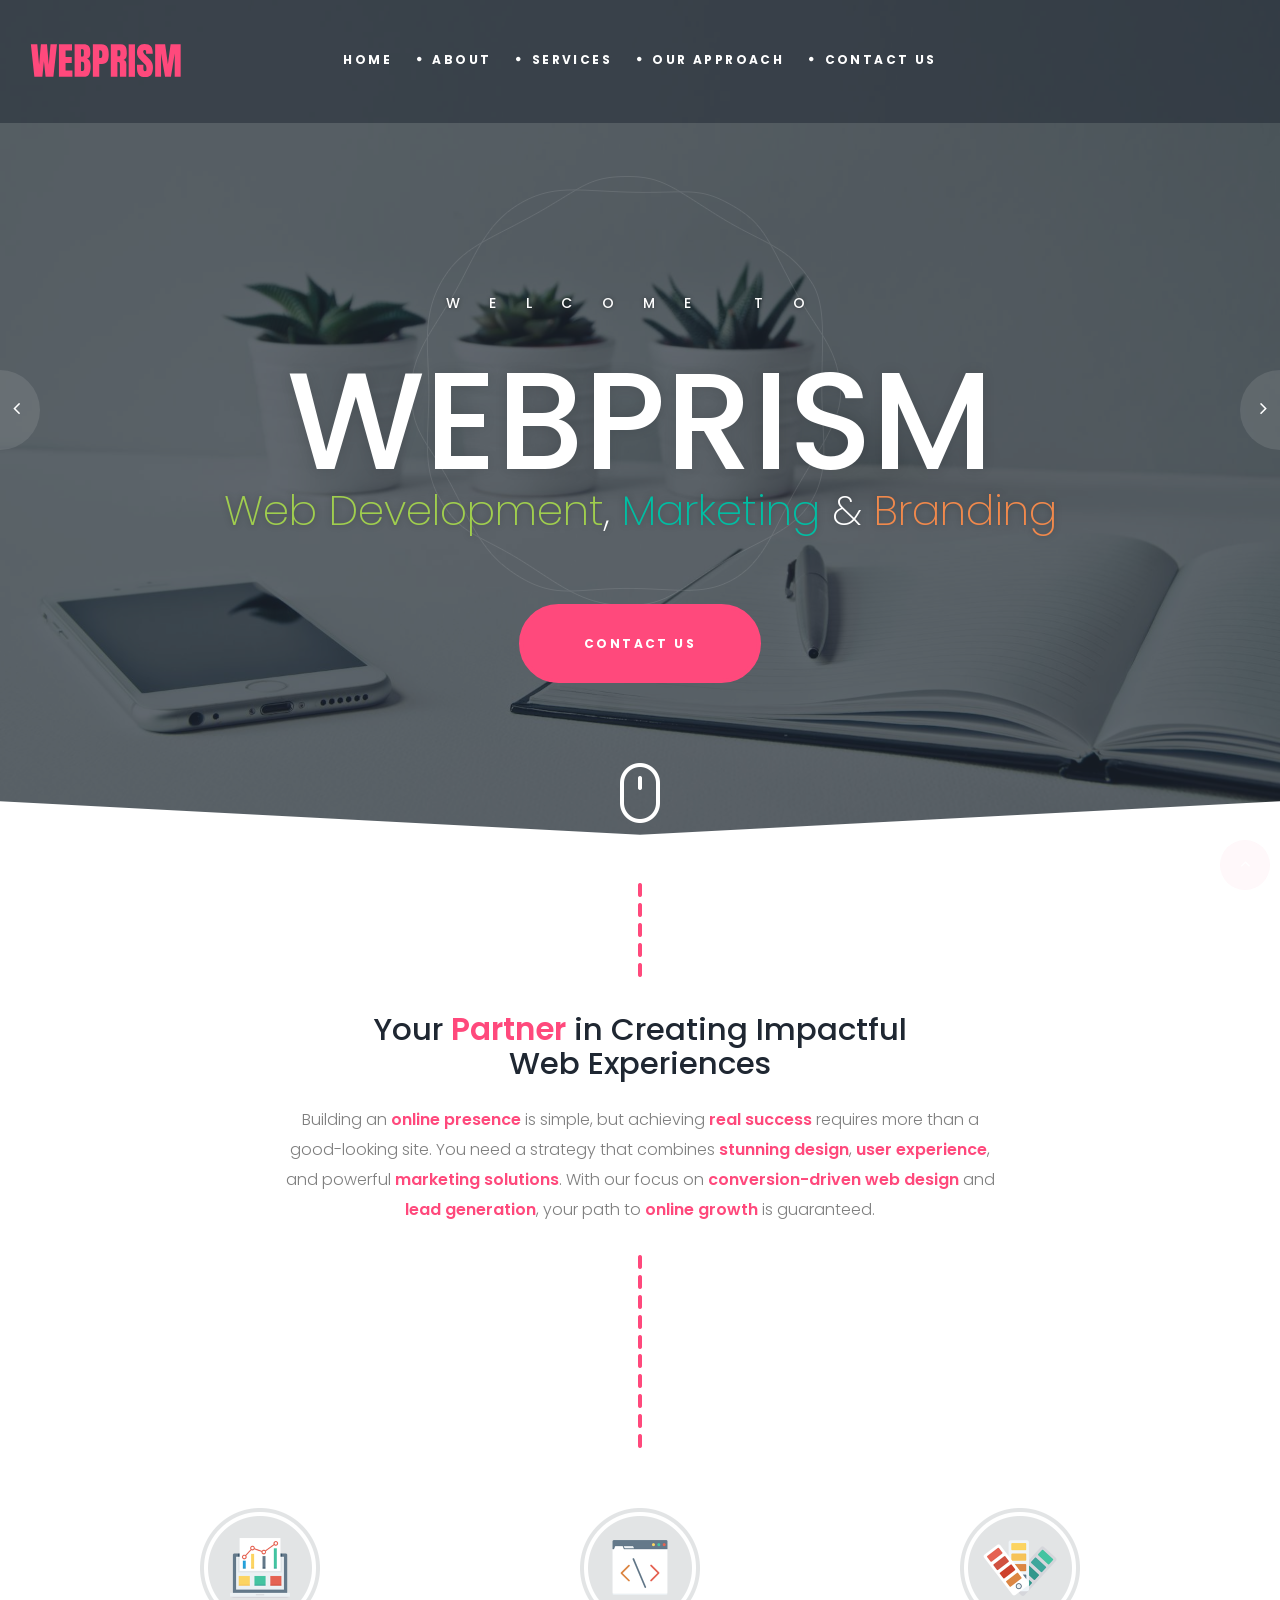
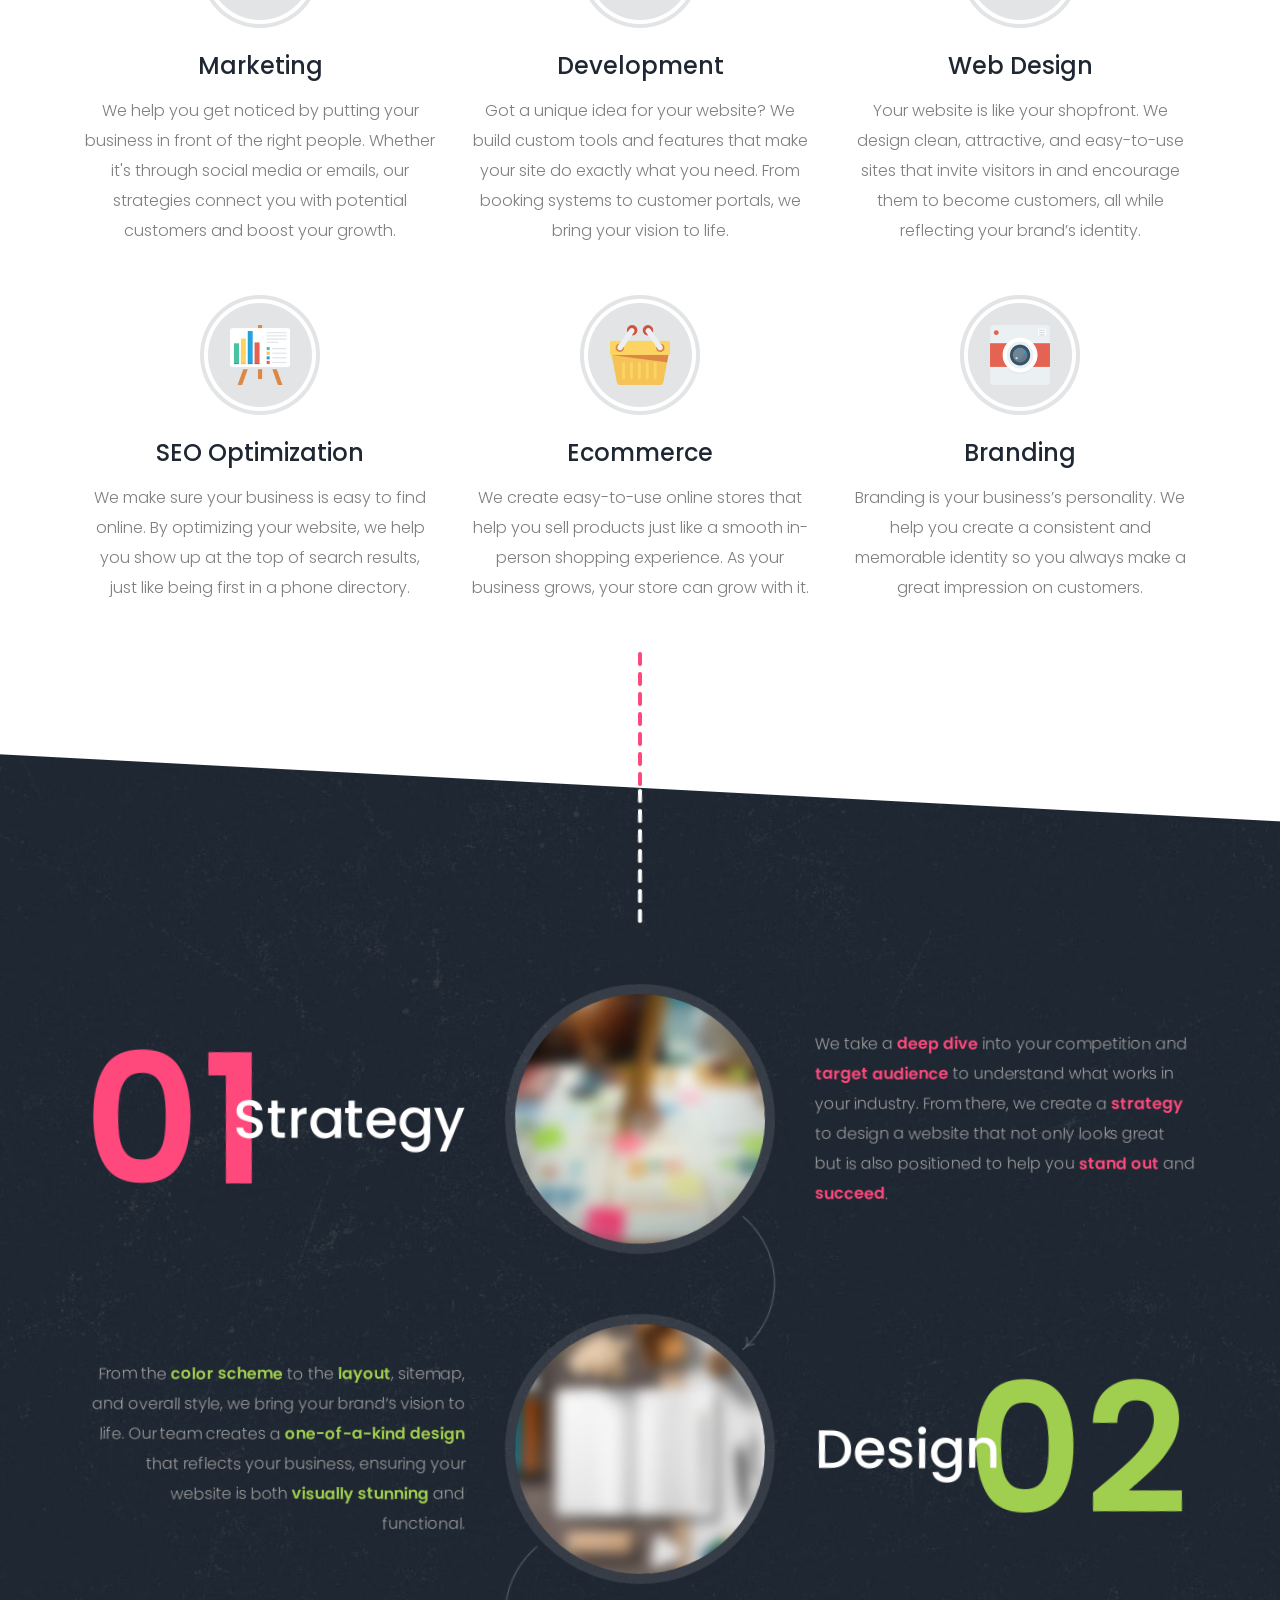
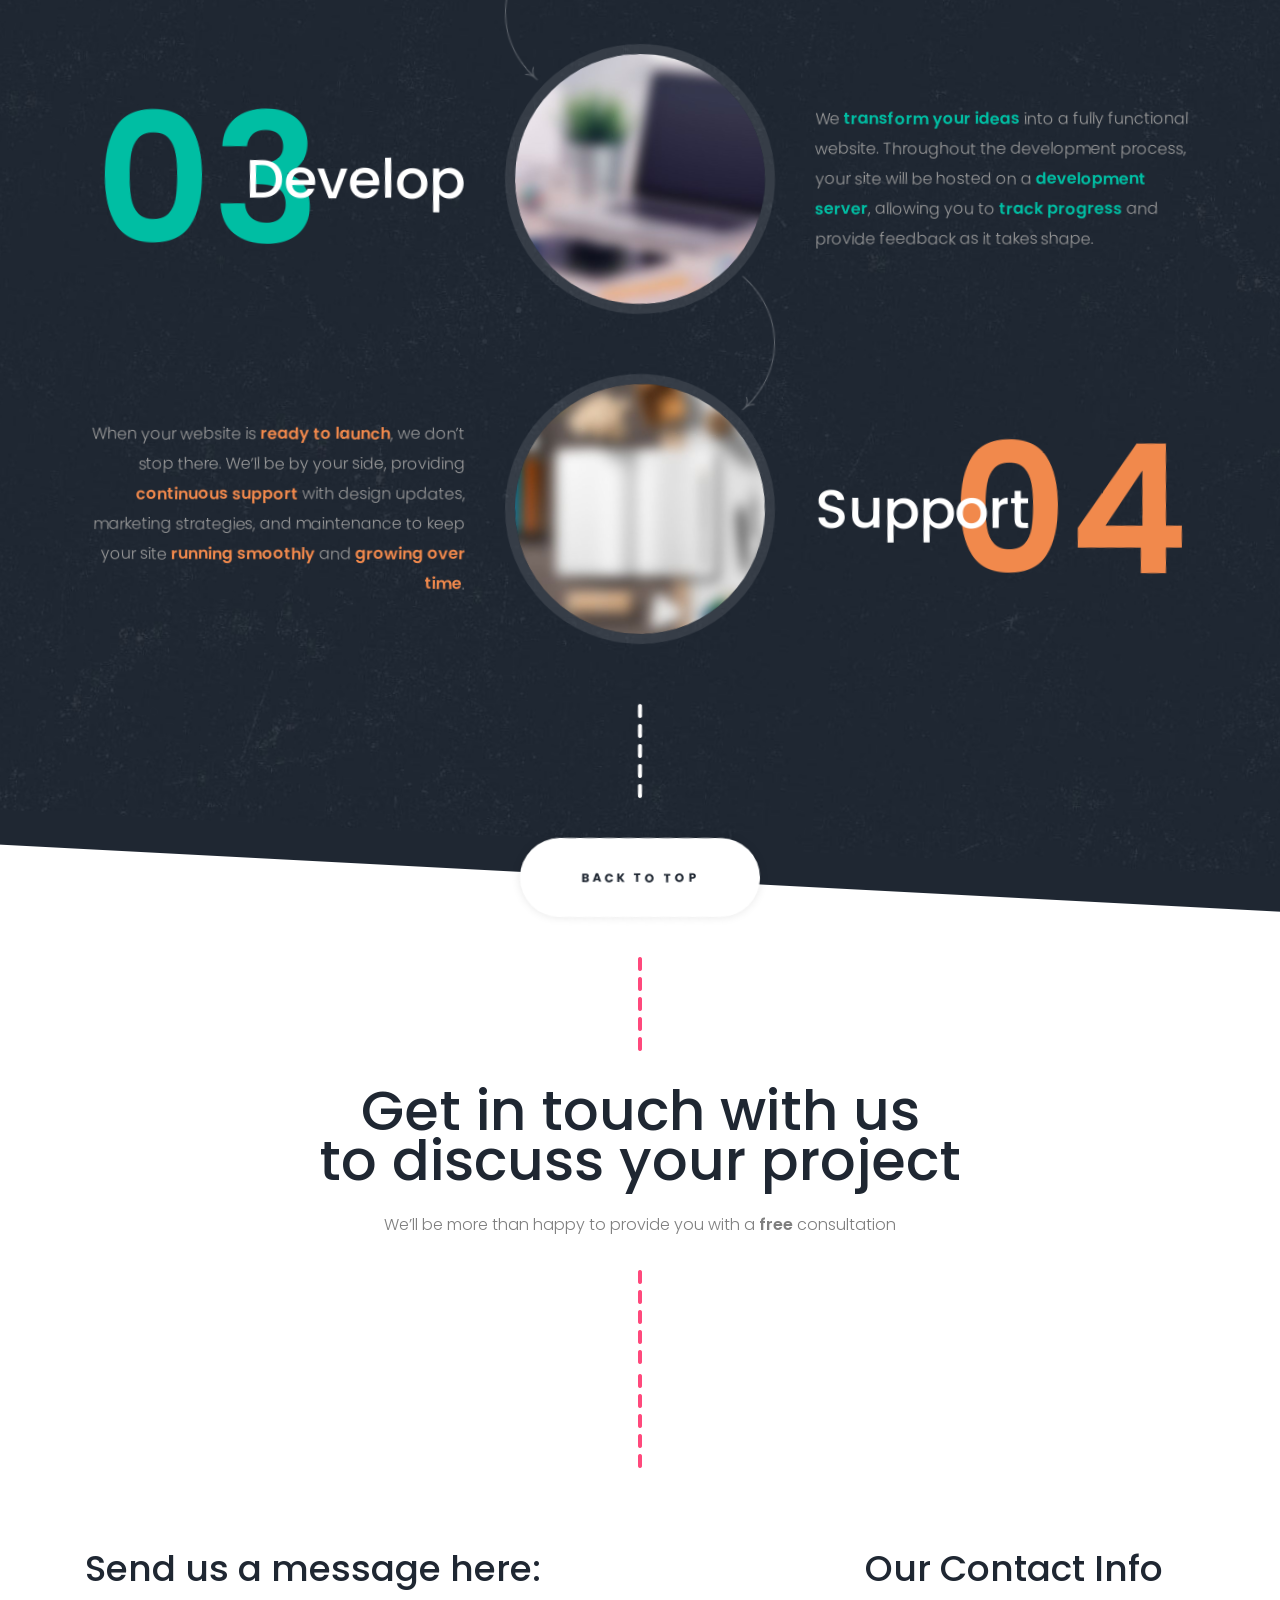
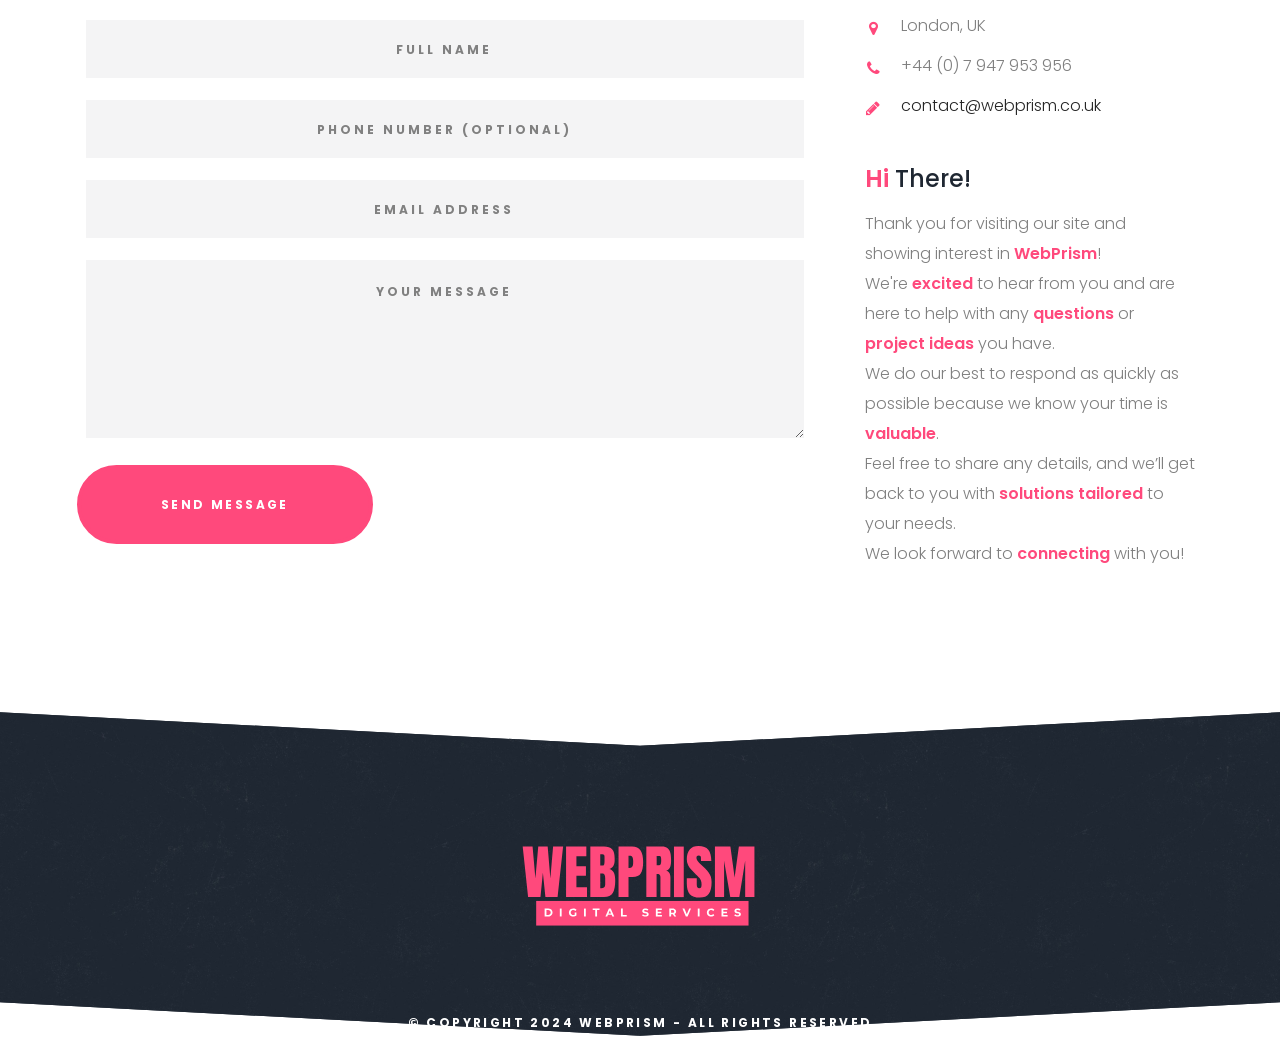
==== commit becf13bb: "init" ====
--- a/index.html
+++ b/index.html
@@ -1,1128 +1,805 @@
 <!DOCTYPE html>
-<html lang="en">
+
+<html class="no-js">
   <head>
-    <title>WebPrism Limited</title>
-    <meta name="google-site-verification" content="nvRsgBM047-fT6EKnGjePeb7LlV4Beoo1JAb6r5d-04" />
+    <title>WebPrism - Digital Services</title>
     <meta charset="utf-8" />
-    <meta http-equiv="X-UA-Compatible" content="IE=edge" />
-    <meta name="viewport" content="width=device-width, initial-scale=1.0" />
-
-    <meta name="author" content="WebPrism Limited - Maciej Myszczynski" />
-    <meta name="description" content="WebPrism Limited is a customer satisfaction software development company. We aim to give start-ups a best possible start within the competitive digital world. With years of experience we deliver a top quality service with best marketing results!">
-    <meta name="keywords" content="graphic design,web design,website design,website builder,web developer,web designer,webdesign,ecommerce website,web design company,website creator,website designer,responsive web design,web development company,best website design,web design software,web page design,build a website,web developer salary,design website,web design courses,how to design a website,web design inspiration,website layout,web designer salary,web application development,HTML, CSS, JavaScript">
-    <link href="css/bootstrap.css" rel="stylesheet" />
-    <link href="css/font-awesome.css" rel="stylesheet" />
-    <link href="css/prettyPhoto.css" rel="stylesheet" />
-    <link href="css/animate.css" rel="stylesheet" />
-    <link href="css/style.css" rel="stylesheet" />
-    <link
-      rel="icon"
-      type="image/png"
-      href="./images/WebPrism logo symbol only.png"
+
+    <meta name="description" content="" />
+    <meta
+      name="viewport"
+      content="width=device-width, initial-scale=1, shrink-to-fit=no"
     />
-    <!-- HTML5 Shim and Respond.js IE8 support of HTML5 elements and media queries -->
-    <!-- WARNING: Respond.js doesn't work if you view the page via file:// -->
+    <link rel="icon" type="image/x-icon" href="favicon.ico" />
+
+    <link rel="stylesheet" href="css/bootstrap.min.css" />
+    <link rel="stylesheet" href="css/animations.css" />
+    <link rel="stylesheet" href="css/font-awesome.css" />
+    <link rel="stylesheet" href="css/main.css" class="color-switcher-link" />
+    <script src="js/vendor/modernizr-2.6.2.min.js"></script>
+
     <!--[if lt IE 9]>
-      <script src="https://oss.maxcdn.com/html5shiv/3.7.2/html5shiv.min.js"></script>
-      <script src="https://oss.maxcdn.com/respond/1.4.2/respond.min.js"></script>
+      <script src="js/vendor/html5shiv.min.js"></script>
+      <script src="js/vendor/respond.min.js"></script>
+      <script src="js/vendor/jquery-1.12.4.min.js"></script>
     <![endif]-->
   </head>
-  <body
-    class="onepage front"
-    data-spy="scroll"
-    data-target="#top"
-    data-offset="81"
-  >
-    <div id="load"></div>
-
-    <div id="main">
-      <div id="home">
-        <div id="top">
-          <div class="top2_wrapper" id="top2">
-            <div class="container">
-              <div class="top2 clearfix">
-                <header>
-                  <div class="logo_wrapper">
-                    <a href="#home" class="logo scroll-to">
-                      <img
-                        src="images/logo.png"
-                        alt="Logo"
-                        class="img-responsive"
-                        id="logo-nav"
-                      />
-                    </a>
-                  </div>
-                </header>
-                <div class="navbar navbar_ navbar-default">
-                  <button
-                    type="button"
-                    class="navbar-toggle collapsed"
-                    data-toggle="collapse"
-                    data-target=".navbar-collapse"
-                  >
-                    <span class="sr-only">Toggle navigation</span>
-                    <span class="icon-bar"></span>
-                    <span class="icon-bar"></span>
-                    <span class="icon-bar"></span>
-                  </button>
-                  <div class="navbar-collapse navbar-collapse_ collapse">
-                    <ul class="nav navbar-nav sf-menu clearfix">
-                      <li class="active"><a href="#home">Home</a></li>
-                      <li><a href="#about">About us</a></li>
-                      <li><a href="#services">Services</a></li>
-                      <!-- <li class="sub-menu sub-menu-1">
-                        <a href="#">Sections<em></em></a>
-                        <ul>
-                          <li><a href="#features">Features</a></li>
-                          <li><a href="#difference">Difference</a></li>
-                          <li><a href="#pricelist">Pricelist</a></li>
-                          <li><a href="#gallery">Mock-up</a></li>
-                        </ul>
-                      </li> -->
-                      <!-- <li><a href="gallery">Gallery</a></li>
-                      <li class="sub-menu sub-menu-1">
-                        <a href="blog">Blog<em></em></a>
-                        <ul>
-                          <li><a href="blog">Left Blog</a></li>
-                          <li><a href="blog-right">Right Blog</a></li>
-                          <li><a href="post">blog post 2 columns</a></li>
-                          <li>
-                            <a href="post-full">blog post 1 column</a>
-                          </li>
-                        </ul>
-                      </li> -->
-                      <li><a href="contacts">Contact us</a></li>
+
+  <body>
+    <!--[if lt IE 9]>
+      <div class="bg-danger text-center">
+        You are using an <strong>outdated</strong> browser. Please
+        <a href="http://browsehappy.com/" class="color-main"
+          >upgrade your browser</a
+        >
+        to improve your experience.
+      </div>
+    <![endif]-->
+
+    <div class="preloader">
+      <div class="preloader_image"></div>
+    </div>
+
+    <!-- Unyson messages modal -->
+    <div class="modal fade" tabindex="-1" role="dialog" id="messages_modal">
+      <div class="fw-messages-wrap ls p-normal">
+        <!-- Uncomment this UL with LI to show messages in modal popup to your user: -->
+        <!--
+		<ul class="list-unstyled">
+			<li>Message To User</li>
+		</ul>
+		-->
+      </div>
+    </div>
+    <!-- eof .modal -->
+
+    <!-- wrappers for visual page editor and boxed version of template -->
+    <div id="canvas">
+      <div id="box_wrapper">
+        <!-- template sections -->
+
+        <!--topline section visible only on small screens|-->
+        <div class="header_absolute s-pb-30">
+          <header class="page_header ds">
+            <div class="container-fluid">
+              <div class="row align-items-center">
+                <div class="col-xl-2 col-lg-3 col-11">
+                  <a href="./" class="logo text-center">
+                    <img src="images/logo.svg" alt="" />
+                  </a>
+                </div>
+                <div class="col-xl-8 col-lg-6 col-1 text-sm-center">
+                  <!-- main nav start -->
+                  <nav class="top-nav">
+                    <ul class="nav sf-menu">
+                      <li>
+                        <a href="index.html">Home</a>
+                      </li>
+
+                      <li>
+                        <a href="#about">About</a>
+                      </li>
+
+                      <li>
+                        <a href="#services">Services</a>
+                      </li>
+
+                      <li>
+                        <a href="#steps">Our Approach</a>
+                      </li>
+
+                      <!-- contacts -->
+                      <li>
+                        <a href="#contact">Contact Us</a>
+                      </li>
+                      <!-- eof contacts -->
                     </ul>
-                  </div>
-                </div>
-              </div>
-            </div>
+                  </nav>
+                  <!-- eof main nav -->
+                </div>
+                <div
+                  class="col-xl-2 col-lg-3 text-lg-left text-xl-right d-none d-lg-block"
+                ></div>
+              </div>
+            </div>
+            <!-- header toggler -->
+            <span class="toggle_menu">
+              <span></span>
+            </span>
+          </header>
+        </div>
+        <span class="toggle_menu_side header-slide">
+          <span></span>
+        </span>
+
+        <section class="page_slider main_slider">
+          <div class="flexslider" data-nav="true" data-dots="false">
+            <ul class="slides">
+              <li class="ds text-center slide1">
+                <span class="flexslider-overlay"></span>
+                <img src="images/slide1.jpg" alt="" />
+                <div class="container">
+                  <div class="row">
+                    <div class="col-12 itro_slider">
+                      <div class="intro_layers_wrapper">
+                        <div class="intro_layers">
+                          <div class="intro_layer" data-animation="fadeIn">
+                            <p class="text-uppercase intro_after_featured_word">
+                              welcome to
+                            </p>
+                          </div>
+
+                          <div class="intro_layer" data-animation="slideRight">
+                            <h2 class="text-uppercase intro_featured_word">
+                              WEBPRISM
+                            </h2>
+                          </div>
+                          <div class="intro_layer" data-animation="fadeIn">
+                            <h3 class="intro_before_featured_word">
+                              <span class="color-main2">Web Development</span>,
+                              <span class="color-main3">Marketing</span> &
+                              <span class="color-main4">Branding</span>
+                            </h3>
+                          </div>
+                          <div
+                            class="intro_layer page-bottom"
+                            data-animation="expandUp"
+                          >
+                            <a class="btn btn-maincolor" href="#contact"
+                              >Contact Us</a
+                            >
+                          </div>
+                        </div>
+                        <!-- eof .intro_layers -->
+                      </div>
+                      <!-- eof .intro_layers_wrapper -->
+                    </div>
+                    <!-- eof .col-* -->
+                  </div>
+                  <!-- eof .row -->
+                </div>
+                <!-- eof .container -->
+              </li>
+              <li class="ds text-center slide2">
+                <span class="flexslider-overlay"></span>
+                <img src="images/slide2.jpg" alt="" />
+                <div class="container">
+                  <div class="row">
+                    <div class="col-12 itro_slider">
+                      <div class="intro_layers_wrapper">
+                        <div class="intro_layers">
+                          <div class="intro_layer" data-animation="fadeIn">
+                            <h3
+                              class="text-lowercase intro_before_featured_word"
+                            >
+                              Online
+                            </h3>
+                          </div>
+                          <div class="intro_layer" data-animation="fadeIn">
+                            <h2 class="text-uppercase intro_featured_word">
+                              Marketing
+                            </h2>
+                          </div>
+                          <div class="intro_layer" data-animation="pullDown">
+                            <p class="text-uppercase intro_after_featured_word">
+                              Solutions
+                            </p>
+                          </div>
+                          <div
+                            class="intro_layer page-bottom"
+                            data-animation="expandUp"
+                          >
+                            <a class="btn btn-maincolor" href="#about"
+                              >About Us</a
+                            >
+                          </div>
+                        </div>
+                        <!-- eof .intro_layers -->
+                      </div>
+                      <!-- eof .intro_layers_wrapper -->
+                    </div>
+                    <!-- eof .col-* -->
+                  </div>
+                  <!-- eof .row -->
+                </div>
+                <!-- eof .container -->
+              </li>
+              <li class="ds text-center slide3">
+                <span class="flexslider-overlay"></span>
+
+                <img src="images/slide3.jpg" alt="" />
+                <div class="container">
+                  <div class="row">
+                    <div class="col-12 itro_slider">
+                      <div class="intro_layers_wrapper">
+                        <div class="intro_layers">
+                          <div class="intro_layer" data-animation="fadeInRight">
+                            <h2
+                              class="text-uppercase intro_featured_word light"
+                            >
+                              Modern
+                            </h2>
+                          </div>
+                          <div class="intro_layer" data-animation="fadeIn">
+                            <h2 class="text-uppercase intro_featured_word bold">
+                              Marketing & design
+                            </h2>
+                          </div>
+                          <div class="intro_layer" data-animation="fadeIn">
+                            <h2 class="text-uppercase intro_featured_word">
+                              That works
+                            </h2>
+                          </div>
+
+                          <div
+                            class="intro_layer page-bottom"
+                            data-animation="expandUp"
+                          >
+                            <a class="btn btn-maincolor" href="#steps"
+                              >The process <b>Step by Step</b></a
+                            >
+                          </div>
+                        </div>
+                        <!-- eof .intro_layers -->
+                      </div>
+                      <!-- eof .intro_layers_wrapper -->
+                    </div>
+                    <!-- eof .col-* -->
+                  </div>
+                  <!-- eof .row -->
+                </div>
+                <!-- eof .container -->
+              </li>
+            </ul>
           </div>
-
-          <div class="front-slider">
-            <div id="mission">
-              <a class="mission_prev" href="#"></a>
-              <a class="mission_next" href="#"></a>
-
-              <div class="carousel-box">
-                <div class="inner">
-                  <div class="carousel main">
-                    <ul>
-                      <li>
-                        <div class="mission container">
-                          <div class="mission_inner">
-                            <div class="txt1">
-                              Creating a webiste has never been easier
-                            </div>
-                            <div class="txt2">
-                              We create personalised websites, graphical designs
-                              and marketing solutions with a unique customer
-                              service
-                            </div>
-                            <div class="txt3">
-                              <a href="#about" class="btn-default btn0"
-                                >Find Out More...</a
-                              ><a href="./contacts" class="btn-default btn0"
-                                >Contact Us Here</a
-                              >
-                            </div>
-                          </div>
-                        </div>
-                      </li>
-                      <li>
-                        <div class="mission container">
-                          <div class="mission_inner">
-                            <div class="txt1">
-                              Grow your start-up with the help of our expertise
-                            </div>
-                            <div class="txt2">
-                              We are taking the extra steps to learn about your
-                              business, to give you the best chance out there
-                            </div>
-                            <div class="txt3">
-                              <a href="#about" class="btn-default btn0"
-                                >Find Out More...</a
-                              ><a href="./contacts" class="btn-default btn0"
-                                >Contact Us Here</a
-                              >
-                            </div>
-                          </div>
-                        </div>
-                      </li>
-                      <li>
-                        <div class="mission container">
-                          <div class="mission_inner">
-                            <div class="txt1">Many put their trust into us</div>
-                            <div class="txt2">
-                              Follow the footsteps of our past clients and give
-                              your business a digital space to expand
-                            </div>
-                            <div class="txt3">
-                              <a href="#about" class="btn-default btn0"
-                                >Find Out More...</a
-                              ><a href="./contacts" class="btn-default btn0"
-                                >Contact Us Here</a
-                              >
-                            </div>
-                          </div>
-                        </div>
-                      </li>
-                      <li>
-                        <div class="mission container">
-                          <div class="mission_inner">
-                            <div class="txt1">
-                              Use our expertise to sharpen up your busines image
-                            </div>
-                            <div class="txt2">
-                              YourDomain.com - Minimalistic, Beautiful Bootstrap
-                              & Wordpress Responsive Templates
-                            </div>
-                            <div class="txt3">
-                              <a href="#about" class="btn-default btn0"
-                                >Find Out More...</a
-                              ><a href="./contacts" class="btn-default btn0"
-                                >Contact Us Here</a
-                              >
-                            </div>
-                          </div>
-                        </div>
-                      </li>
-                    </ul>
-                  </div>
-                </div>
-              </div>
-            </div>
+          <!-- eof flexslider -->
+          <div class="flexslider-bottom d-none d-xl-block">
+            <a href="#about" class="mouse-button animated floating"></a>
           </div>
-        </div>
-      </div>
-
-      <div id="about">
-        <div class="container">
-          <div
-            class="title1 animated"
-            data-animation="fadeInUp"
-            data-animation-delay="200"
-          >
-            WEBSITES MADE EASY WITH WEBPRISM
-          </div>
-
-          <br /><br />
-
-          <div class="row">
-            <div class="col-sm-4">
-              <div
-                class="about1 clearfix animated"
-                data-animation="fadeInLeft"
-                data-animation-delay="300"
-              >
-                <a href="#">
-                  <div class="c1"><i class="fa fa-desktop"></i></div>
-                  <div class="txt1">FULLY RESPONSIVE</div>
-                  <div class="txt2">
-                    PCs, laptops, tablets and smartphones... Any device your
-                    customers will be using to get in touch with you we will
-                    support. Beautifully adjusted websites that looks stunning
-                    everywhere.
-                  </div>
-                  <div class="txt3">Learn More</div>
-                </a>
-              </div>
-            </div>
-            <div class="col-sm-4">
-              <div
-                class="about1 clearfix animated"
-                data-animation="fadeInUp"
-                data-animation-delay="400"
-              >
-                <a href="#">
-                  <div class="c1"><i class="fa fa-life-ring"></i></div>
-                  <div class="txt1">FRIENDLY SUPPORT</div>
-                  <div class="txt2">
-                    We determine success by customer satisfaction. Our clients
-                    always leave with a smile on their faces. Friendly and
-                    responsive customer service always helps. Why not give us a
-                    chance and try yourself?
-                  </div>
-                  <div class="txt3">Learn More</div>
-                </a>
-              </div>
-            </div>
-            <div class="col-sm-4">
-              <div
-                class="about1 clearfix animated"
-                data-animation="fadeInRight"
-                data-animation-delay="500"
-              >
-                <a href="#">
-                  <div class="c1"><i class="fa fa-laptop"></i></div>
-                  <div class="txt1">MORE THAN JUST DESIGN</div>
-                  <div class="txt2">
-                    Start-ups are not easy, they are stressful and scary. We do
-                    a lot more than just development and design for our clients.
-                    We give them tips on how to market their business. That way
-                    you become successful and we become happy!
-                  </div>
-                  <div class="txt3">Learn More</div>
-                </a>
-              </div>
-            </div>
-          </div>
-
-          <br /><br />
-
-          <div
-            class="macs animated"
-            data-animation="fadeInUp"
-            data-animation-delay="600"
-          >
-            <img src="images/macs.png" alt="Macs" class="img-responsive" />
-          </div>
-        </div>
-      </div>
-
-      <div id="services">
-        <div class="container">
-          <div class="title1 animated">OUR PROMISE</div>
-
-          <div class="title2 animated">
-            We are a customer satisfaction driven business, we are not done
-            until we see a smile on your face!
-          </div>
-        </div>
-      </div>
-
-      <div id="services2_wrapper">
-        <div id="services2">
-          <div class="left_box_wrapper">
-            <div class="left_box clearfix">
-              <div class="row">
-                <div
-                  class="title3 animated"
-                  data-animation="fadeInUp"
-                  data-animation-delay="200"
-                >
-                  OUR SPECIALITIES
-                </div>
-                <div class="col-sm-6">
-                  <div
-                    class="services2 nav1 animated"
-                    data-animation="fadeIn"
-                    data-animation-delay="200"
-                  >
-                    <div class="ic1"><i class="fa fa-rss"></i></div>
-                    <div class="txt1">web design</div>
-                    <div class="txt2">
-                      Browse our wide range of web design offers, anything that
-                      you may be interested in we will do our best to
-                      accommodate
-                    </div>
-                  </div>
-                </div>
-                <div class="col-sm-6">
-                  <div
-                    class="services2 nav2 animated"
-                    data-animation="fadeIn"
-                    data-animation-delay="300"
-                  >
-                    <div class="ic1"><i class="fa fa-paint-brush"></i></div>
-                    <div class="txt1">Marketing Accessories Design</div>
-                    <div class="txt2">
-                      Logos, business cards, social media posts or profile
-                      covers? We do them all, personalised to your needs and
-                      desires!
-                    </div>
-                  </div>
-                </div>
-              </div>
-
-              <div class="row">
-                <div class="col-sm-6">
-                  <div
-                    class="services2 nav3 animated"
-                    data-animation="fadeIn"
-                    data-animation-delay="400"
-                  >
-                    <div class="ic1"><i class="fa fa-line-chart"></i></div>
-                    <div class="txt1">web development</div>
-                    <div class="txt2">
-                      Yes, now you know we design web pages but did you know we
-                      can also build them? Maintaining a costum build site is
-                      cheaper than using services like Wix.
-                    </div>
-                  </div>
-                </div>
-                <div class="col-sm-6">
-                  <div
-                    class="services2 nav4 animated"
-                    data-animation="fadeIn"
-                    data-animation-delay="500"
-                  >
-                    <div class="ic1"><i class="fa fa-windows"></i></div>
-                    <div class="txt1">Business Documentation</div>
-                    <div class="txt2">
-                      Have you ever seen these colourful and attractive emails,
-                      letters or invoices? Yep, we make them too! And let me
-                      tell you, they are real money makers...
-                    </div>
-                  </div>
-                </div>
-              </div>
-            </div>
-          </div>
-          <div class="right_box_wrapper"></div>
-        </div>
-      </div>
-
-      <div id="what_wrapper">
-        <div id="what">
-          <div class="left_box_wrapper">
-            <div class="left_box clearfix">
-              <div class="left_box_inner">
-                <div
-                  class="what1 animated"
-                  data-animation="zoomIn"
-                  data-animation-delay="100"
-                >
-                  <div class="ic1"><i class="fa fa-edit"></i></div>
-                  <div class="txt1">WEB Design</div>
-                  <div class="txt2">
-                    Building your online identity is a crucial step in your company's journey, it will help you get clients and make more money!
-                  </div>
-                  <div class="txt3">
-                    <a href="#" class="btn-default btn1">Learn more</a>
-                  </div>
-                </div>
-              </div>
-            </div>
-          </div>
-          <div class="right_box_wrapper">
-            <div class="right_box clearfix">
-              <div
-                class="title3 animated"
-                data-animation="fadeInUp"
-                data-animation-delay="200"
-              >
-                Here is what we can do
-              </div>
-
-              <div class="right_box_inner">
-                <div class="row">
-                  <div class="col-sm-4">
-                    <div
-                      class="what2 clearfix animated"
-                      data-animation="fadeInRight"
-                      data-animation-delay="300"
-                    >
-                      <a href="#">
-                        <div class="ic1"><i class="fa fa-apple"></i></div>
-                        <div class="txt1">applications</div>
-                        <div class="txt2">
-                          Mobile Application (Coming Soon...)
-                        </div>
-                      </a>
-                    </div>
-                  </div>
-                  <div class="col-sm-4">
-                    <div
-                      class="what2 clearfix animated"
-                      data-animation="fadeInRight"
-                      data-animation-delay="400"
-                    >
-                      <a href="#">
-                        <div class="ic1"><i class="fa fa-edit"></i></div>
-                        <div class="txt1">web Design</div>
-                        <div class="txt2">Unique Graphic Design</div>
-                      </a>
-                    </div>
-                  </div>
-                  <div class="col-sm-4">
-                    <div
-                      class="what2 clearfix animated"
-                      data-animation="fadeInRight"
-                      data-animation-delay="500"
-                    >
-                      <a href="#">
-                        <div class="ic1">
-                          <i class="fa fa-connectdevelop"></i>
-                        </div>
-                        <div class="txt1">Developement</div>
-                        <div class="txt2">Web Development</div>
-                      </a>
-                    </div>
-                  </div>
-                </div>
-                <div class="row">
-                  <div class="col-sm-4">
-                    <div
-                      class="what2 clearfix animated"
-                      data-animation="fadeInRight"
-                      data-animation-delay="600"
-                    >
-                      <a href="#">
-                        <div class="ic1"><i class="fa fa-database"></i></div>
-                        <div class="txt1">programming</div>
-                        <div class="txt2">Java & PHP Programming</div>
-                      </a>
-                    </div>
-                  </div>
-                  <div class="col-sm-4">
-                    <div
-                      class="what2 clearfix animated"
-                      data-animation="fadeInRight"
-                      data-animation-delay="700"
-                    >
-                      <a href="#">
-                        <div class="ic1"><i class="fa fa-dropbox"></i></div>
-                        <div class="txt1">cloud hosting</div>
-                        <div class="txt2">
-                          Secure Cloud Hosting (Coming Soon...)
-                        </div>
-                      </a>
-                    </div>
-                  </div>
-                  <div class="col-sm-4">
-                    <div
-                      class="what2 clearfix animated"
-                      data-animation="fadeInRight"
-                      data-animation-delay="800"
-                    >
-                      <a href="#">
-                        <div class="ic1"><i class="fa fa-life-ring"></i></div>
-                        <div class="txt1">24/7 Support</div>
-                        <div class="txt2">Fast & Friendly Team</div>
-                      </a>
-                    </div>
-                  </div>
-                </div>
-              </div>
-            </div>
-          </div>
-        </div>
-      </div>
-
-      <div id="features">
-        <div class="container">
-          <div class="title1 animated">More features</div>
-
-          <div class="title2 animated">
-            Here are some additional services we currently offer to our clients:
-          </div>
-
-          <br /><br />
-
-          <div class="features">
-            <div class="row">
-              <div class="col-sm-4">
-                <div class="left_box">
-                  <div
-                    class="features1 animated"
-                    data-animation="fadeInLeft"
-                    data-animation-delay="400"
-                  >
-                    <div class="ic1"><i class="fa fa-apple"></i></div>
-                    <div class="txt1">mobile application</div>
-                    <div class="txt2">
-                      We offer mobile application development, get in touch with us for quotation and availability
-                    </div>
-                  </div>
-                  <div
-                    class="features1 animated"
-                    data-animation="fadeInLeft"
-                    data-animation-delay="500"
-                  >
-                    <div class="ic1"><i class="fa fa-cloud"></i></div>
-                    <div class="txt1">hosting and domain configuration</div>
-                    <div class="txt2">
-                      Are you new to everything? We will configure your domain and hosting free of charge if you purchase any package!
-                    </div>
-                  </div>
-                  <div
-                    class="features1 animated"
-                    data-animation="fadeInLeft"
-                    data-animation-delay="600"
-                  >
-                    <div class="ic1"><i class="fa fa-envelope"></i></div>
-
-                    <div class="txt1">Domain Email Configuration</div>
-                    <div class="txt2">
-                      Private Domain Email configuration is also included with our packages
-                    </div>
-                  </div>
-                </div>
-              </div>
-              <div class="col-sm-4 col-sm-push-4">
-                <div class="right_box">
-                  <div
-                    class="features1 animated"
-                    data-animation="fadeInRight"
-                    data-animation-delay="400"
-                  >
-                    <div class="ic1"><i class="fa fa-wordpress"></i></div>
-                    <div class="txt1">Writing Wordpress Websites</div>
-                    <div class="txt2">
-                      No template that suits you on Wordpress? We will write one for your personalized needs!
-                    </div>
-                  </div>
-                  <div
-                    class="features1 animated"
-                    data-animation="fadeInRight"
-                    data-animation-delay="500"
-                  >
-                    <div class="ic1">
-                      <i class="fa fa-chrome"></i>
-                    </div>
-                    <div class="txt1">Browser Cross Compatibility</div>
-                    <div class="txt2">
-                      Worried that your website might not work on a different browser? Not to worry we have that covered too!
-                    </div>
-                  </div>
-                  <div
-                    class="features1 animated"
-                    data-animation="fadeInRight"
-                    data-animation-delay="600"
-                  >
-                    <div class="ic1"><i class="fa fa-paint-brush"></i></div>
-                    <div class="txt1">Logo, Business Card and Social Media Designs</div>
-                    <div class="txt2">
-                      Looking for a way to get ahead of the competition online? Our designs will help!
-                    </div>
-                  </div>
-                </div>
-              </div>
-              <div class="col-sm-4 col-sm-pull-4">
-                <div
-                  class="center_box animated"
-                  data-animation="fadeInUp"
-                  data-animation-delay="700"
-                >
-                  <img src="images/iphone.png" alt="iphone" class="img-responsive" />
-                </div>
-              </div>
-            </div>
-          </div>
-        </div>
-      </div>
-
-      <div id="parallax1" class="parallax">
-        <div class="bg1 parallax-bg"></div>
-        <div class="overlay"></div>
-        <div class="parallax-content">
+        </section>
+        <div class="divider-10 d-block d-sm-none"></div>
+        <section class="s-pt-30 s-pt-lg-50 s-pt-xl-25 ls about-home" id="about">
+          <div class="divider-5 d-none d-xl-block"></div>
           <div class="container">
             <div class="row">
-              <div class="col-sm-3">
-                <div class="numbers1 animated">
-                  <div class="ic1"><i class="fa fa-signal"></i></div>
-                  <div
-                    class="txt1 animated-number"
-                    data-duration="2000"
-                    data-animation-delay="0"
-                  >
-                    28
-                  </div>
-                  <div class="txt2">Project created</div>
-                </div>
-              </div>
-              <div class="col-sm-3">
-                <div class="numbers1 animated">
-                  <div class="ic1"><i class="fa fa-user"></i></div>
-                  <div
-                    class="txt1 animated-number"
-                    data-duration="2000"
-                    data-animation-delay="0"
-                  >
-                    10
-                  </div>
-                  <div class="txt2">Clients</div>
-                </div>
-              </div>
-              <div class="col-sm-3">
-                <div class="numbers1 animated">
-                  <div class="ic1"><i class="fa fa-diamond"></i></div>
-                  <div
-                    class="txt1 animated-number"
-                    data-duration="2000"
-                    data-animation-delay="0"
-                  >
-                    5
-                  </div>
-                  <div class="txt2">Years Experience</div>
-                </div>
-              </div>
-              <div class="col-sm-3">
-                <div class="numbers1 animated">
-                  <div class="ic1"><i class="fa fa-download"></i></div>
-                  <div
-                    class="txt1 animated-number"
-                    data-duration="2000"
-                    data-animation-delay="0"
-                  >
-                    6
-                  </div>
-                  <div class="txt2">Hosted Websites</div>
+              <div class="col-md-10 offset-md-1 col-lg-8 offset-lg-2">
+                <div class="main-content text-center">
+                  <div class="img-wrap text-center">
+                    <img src="img/vertical_line.png" alt="" />
+                    <div class="divider-35"></div>
+                  </div>
+                  <h5>
+                    Your <b style="color: #ff497c;">Partner</b> in Creating Impactful Web Experiences
+                  </h5>
+				  <p>
+					Building an <b style="color: #ff497c;">online presence</b> is simple, but achieving <b style="color: #ff497c;">real success</b> requires more than a good-looking site. You need a strategy that combines <b style="color: #ff497c;">stunning design</b>, <b style="color: #ff497c;">user experience</b>, and powerful <b style="color: #ff497c;">marketing solutions</b>. With our focus on <b style="color: #ff497c;">conversion-driven web design</b> and <b style="color: #ff497c;">lead generation</b>, your path to <b style="color: #ff497c;">online growth</b> is guaranteed.
+				  </p>
+                  <div class="divider-30"></div>
+                  <div class="img-wrap text-center">
+                    <img src="img/vertical_line.png" style="margin-bottom: 5px;" alt="" />
+                  </div>
+                
+                  <div class="img-wrap text-center">
+                    <img src="img/vertical_line.png" alt="" />
+                  </div>
+                  <div class="divider-10 d-none d-xl-block"></div>
                 </div>
               </div>
             </div>
           </div>
-        </div>
+          <div class="divider-10 d-block d-sm-none"></div>
+        </section>
+
+        <section
+          class="s-pt-30 s-pb-3 service-item2 ls animate"
+          id="services"
+          data-animation="fadeInUp"
+        >
+          <div class="container">
+            <div class="row c-mb-50 c-mb-md-60">
+              <div class="d-none d-lg-block divider-20"></div>
+              <div class="col-12 col-md-6 col-lg-4">
+                <div class="vertical-item text-center">
+                  <div class="item-media">
+                    <img src="images/service/service_icon_1-1.png" alt="" />
+                  </div>
+                  <div class="item-content">
+                    <h6>
+                      <a href="service-single1.html">Marketing</a>
+                    </h6>
+
+                    <p>
+                      We help you get noticed by putting your business in front
+                      of the right people. Whether it's through social media or
+                      emails, our strategies connect you with potential
+                      customers and boost your growth.
+                    </p>
+                  </div>
+                </div>
+              </div>
+              <!-- .col-* -->
+              <div class="col-12 col-md-6 col-lg-4">
+                <div class="vertical-item text-center">
+                  <div class="item-media">
+                    <img src="images/service/service_icon_2-1.png" alt="" />
+                  </div>
+                  <div class="item-content">
+                    <h6>
+                      <a href="service-single1.html">Development</a>
+                    </h6>
+
+                    <p>
+                      Got a unique idea for your website? We build custom tools
+                      and features that make your site do exactly what you need.
+                      From booking systems to customer portals, we bring your
+                      vision to life.
+                    </p>
+                  </div>
+                </div>
+              </div>
+              <!-- .col-* -->
+              <div class="col-12 col-md-6 col-lg-4">
+                <div class="vertical-item text-center">
+                  <div class="item-media">
+                    <img src="images/service/service_icon_3-1.png" alt="" />
+                  </div>
+                  <div class="item-content">
+                    <h6>
+                      <a href="service-single1.html">Web Design</a>
+                    </h6>
+
+                    <p>
+                      Your website is like your shopfront. We design clean,
+                      attractive, and easy-to-use sites that invite visitors in
+                      and encourage them to become customers, all while
+                      reflecting your brand’s identity.
+                    </p>
+                  </div>
+                </div>
+              </div>
+              <!-- .col-* -->
+              <div class="col-12 col-md-6 col-lg-4">
+                <div class="vertical-item text-center">
+                  <div class="item-media">
+                    <img src="images/service/service_icon_4-1.png" alt="" />
+                  </div>
+                  <div class="item-content">
+                    <h6>
+                      <a href="service-single1.html">SEO Optimization</a>
+                    </h6>
+
+                    <p>
+                      We make sure your business is easy to find online. By
+                      optimizing your website, we help you show up at the top of
+                      search results, just like being first in a phone
+                      directory.
+                    </p>
+                  </div>
+                </div>
+              </div>
+              <!-- .col-* -->
+              <div class="col-12 col-md-6 col-lg-4">
+                <div class="vertical-item text-center">
+                  <div class="item-media">
+                    <img src="images/service/service_icon_5-1.png" alt="" />
+                  </div>
+                  <div class="item-content">
+                    <h6>
+                      <a href="service-single1.html">Ecommerce</a>
+                    </h6>
+
+                    <p>
+                      We create easy-to-use online stores that help you sell
+                      products just like a smooth in-person shopping experience.
+                      As your business grows, your store can grow with it.
+                    </p>
+                  </div>
+                </div>
+              </div>
+              <!-- .col-* -->
+              <div class="col-12 col-md-6 col-lg-4">
+                <div class="vertical-item text-center">
+                  <div class="item-media">
+                    <img src="images/service/service_icon_6-1.png" alt="" />
+                  </div>
+                  <div class="item-content">
+                    <h6>
+                      <a href="service-single1.html">Branding</a>
+                    </h6>
+
+                    <p>
+                      Branding is your business’s personality. We help you
+                      create a consistent and memorable identity so you always
+                      make a great impression on customers.
+                    </p>
+                  </div>
+                </div>
+              </div>
+              <!-- .col-* -->
+            </div>
+            <div class="pink-line text-center">
+              <img src="img/pink_line_big.png" alt="" />
+            </div>
+          </div>
+        </section>
+
+        <section
+          class="s-pt-100 s-pt-lg-130 ds process-part skew_right s-parallax top_white_line_big overflow-visible"
+          id="steps"
+        >
+          <div class="container">
+            <div class="divider-65"></div>
+            <div class="row align-items-center c-mb-20 c-mb-lg-60">
+              <div class="col-12 col-lg-4">
+                <div class="step-left-part text-right">
+                  <h2 class="step-title">
+                    <span class="color-main">01</span>Strategy
+                  </h2>
+                </div>
+              </div>
+              <div class="col-12 col-lg-4">
+                <div class="step-center-part text-center">
+                  <img src="images/step_img_1.jpg" alt="" />
+                </div>
+              </div>
+              <div class="col-12 col-lg-4">
+                <div class="step-right-part">
+                  <p class="step-text">
+                    We take a <b style="color: #ff497c">deep dive</b> into your
+                    competition and
+                    <b style="color: #ff497c">target audience</b> to understand
+                    what works in your industry. From there, we create a
+                    <b style="color: #ff497c">strategy</b> to design a website
+                    that not only looks great but is also positioned to help you
+                    <b style="color: #ff497c">stand out</b> and
+                    <b style="color: #ff497c">succeed</b>.
+                  </p>
+                </div>
+              </div>
+            </div>
+
+            <div class="row align-items-center right c-mb-20 c-mb-lg-60">
+              <div class="col-12 col-lg-4 order-lg-3">
+                <div class="step-left-part">
+                  <h2 class="step-title color1">
+                    <span class="color-main2">02</span>Design
+                  </h2>
+                </div>
+              </div>
+              <div class="col-12 col-lg-4 order-lg-2">
+                <div class="step-center-part text-center">
+                  <img src="images/step_img_2.jpg" alt="" />
+                </div>
+              </div>
+              <div class="col-12 col-lg-4 order-lg-1 text-right">
+                <div class="step-right-part">
+                  <p class="step-text">
+                    From the <b style="color: #a0ce4e">color scheme</b> to the
+                    <b style="color: #a0ce4e">layout</b>, sitemap, and overall
+                    style, we bring your brand’s vision to life. Our team
+                    creates a
+                    <b style="color: #a0ce4e">one-of-a-kind design</b> that
+                    reflects your business, ensuring your website is both
+                    <b style="color: #a0ce4e">visually stunning</b> and
+                    functional.
+                  </p>
+                </div>
+              </div>
+            </div>
+
+            <div class="row align-items-center c-mb-20 c-mb-lg-60">
+              <div class="col-12 col-lg-4">
+                <div class="step-left-part text-right part3">
+                  <h2 class="step-title">
+                    <span class="color-main3">03</span>Develop
+                  </h2>
+                </div>
+              </div>
+              <div class="col-12 col-lg-4">
+                <div class="step-center-part text-center">
+                  <img src="images/step_img_3.jpg" alt="" />
+                </div>
+              </div>
+              <div class="col-12 col-lg-4">
+                <div class="step-right-part">
+                  <p class="step-text">
+                    We <b style="color: #00bea3">transform your ideas</b> into a
+                    fully functional website. Throughout the development
+                    process, your site will be hosted on a
+                    <b style="color: #00bea3">development server</b>, allowing
+                    you to <b style="color: #00bea3">track progress</b> and
+                    provide feedback as it takes shape.
+                  </p>
+                </div>
+              </div>
+            </div>
+
+            <div class="row align-items-center right c-mb-20 c-mb-lg-60">
+              <div class="col-12 col-lg-4 order-lg-3">
+                <div class="step-left-part part4">
+                  <h2 class="step-title color1">
+                    <span class="color-main4">04</span>Support
+                  </h2>
+                </div>
+              </div>
+              <div class="col-12 col-lg-4 order-lg-2">
+                <div class="step-center-part text-center last">
+                  <img src="images/step_img_2.jpg" alt="" />
+                </div>
+              </div>
+              <div class="col-12 col-lg-4 order-lg-1 text-right">
+                <div class="step-right-part">
+                  <p class="step-text">
+                    When your website is
+                    <b style="color: #f1894c">ready to launch</b>, we don’t stop
+                    there. We’ll be by your side, providing
+                    <b style="color: #f1894c">continuous support</b> with design
+                    updates, marketing strategies, and maintenance to keep your
+                    site <b style="color: #f1894c">running smoothly</b> and
+                    <b style="color: #f1894c">growing over time</b>.
+                  </p>
+                </div>
+              </div>
+            </div>
+            <div class="divider-10 d-block d-sm-none"></div>
+            <div class="img-wrap text-center">
+              <img src="img/vertical_line2.png" alt="" />
+            </div>
+            <div class="white-button text-center">
+              <a class="btn white-btn" href="#">Back to top</a>
+            </div>
+            <div class="divider-30 d-none d-xl-block"></div>
+          </div>
+        </section>
+
+        <section class="s-pt-130 s-pt-md-50 ls text-section">
+          <div class="divider-30"></div>
+          <div class="container">
+            <div class="row">
+              <div
+                class="text-center col-md-12 justify-content-center text-block"
+              >
+                <img src="img/vertical_line.png" alt="" />
+                <div class="divider-35"></div>
+                <div class="content">
+                  <h1>
+                    Get in touch with us
+                    <br />
+                    to discuss your project
+                  </h1>
+                  <p>
+                    We’ll be more than happy to provide you with a
+                    <b>free</b> consultation
+                  </p>
+                  <div class="divider-30"></div>
+                </div>
+                <img src="img/vertical_line.png" alt="" />
+
+                <div class="img-wrap overflow-visible">
+                  <img src="img/vertical_line.png" alt="" />
+                  <div class="divider-5 d-none d-xl-block"></div>
+                </div>
+              </div>
+            </div>
+          </div>
+        </section>
+
+        <section class="ls s-pt-30 s-pt-lg-75 s-pb-130 contact" id="contact">
+          <div class="container">
+            <div class="row c-gutter-60">
+              <div class="divider-40 d-none d-xl-block"></div>
+
+              <div class="col-lg-8">
+                <form
+                  class="contact-form c-mb-20 c-gutter-15"
+                  method="post"
+                  action="/"
+                >
+                  <div class="row">
+                    <div class="col-sm-12">
+                      <h4>Send us a message here:</h4>
+                    </div>
+                  </div>
+
+                  <div class="row">
+                    <div class="col-sm-12">
+                      <div class="form-group has-placeholder">
+                        <label for="name"
+                          >Full Name
+                          <span class="required">*</span>
+                        </label>
+                        <input
+                          type="text"
+                          aria-required="true"
+                          size="30"
+                          value=""
+                          name="name"
+                          id="name"
+                          class="form-control"
+                          placeholder="Full Name"
+                        />
+                      </div>
+                    </div>
+                    <div class="col-sm-12">
+                      <div class="form-group has-placeholder">
+                        <label for="phone">Phone </label>
+                        <input
+                          type="text"
+                          size="30"
+                          value=""
+                          name="phone"
+                          id="phone"
+                          class="form-control"
+                          placeholder="Phone Number (Optional)"
+                        />
+                      </div>
+                    </div>
+                  </div>
+
+                  <div class="row">
+                    <div class="col-sm-12">
+                      <div class="form-group has-placeholder">
+                        <label for="email"
+                          >Email address
+                          <span class="required">*</span>
+                        </label>
+                        <input
+                          type="email"
+                          aria-required="true"
+                          size="30"
+                          value=""
+                          name="email"
+                          id="email"
+                          class="form-control"
+                          placeholder="Email Address"
+                        />
+                      </div>
+                    </div>
+                  </div>
+
+                  <div class="row">
+                    <div class="col-sm-12">
+                      <div class="form-group has-placeholder">
+                        <label for="message">Message</label>
+                        <textarea
+                          aria-required="true"
+                          rows="6"
+                          cols="45"
+                          name="message"
+                          id="message"
+                          class="form-control"
+                          placeholder="Your Message"
+                        ></textarea>
+                      </div>
+                    </div>
+                  </div>
+
+                  <div class="row">
+                    <div class="form-group has-placeholder">
+                      <button
+                        type="submit"
+                        id="contact_form_submit"
+                        name="contact_submit"
+                        class="btn btn-maincolor btn-block"
+                      >
+                        Send Message
+                      </button>
+                    </div>
+                  </div>
+                </form>
+              </div>
+              <!--.col-* -->
+              <div class="col-lg-4">
+                <div>
+                  <h4 class="header">Our Contact Info</h4>
+
+                  <div class="media mb-10">
+                    <div class="icon-styled color-main fs-16">
+                      <i class="fa fa-map-marker"></i>
+                    </div>
+
+                    <div class="media-body">
+                      <p>London, UK</p>
+                    </div>
+                  </div>
+
+                  <div class="media mb-10">
+                    <div class="icon-styled color-main fs-16">
+                      <i class="fa fa-phone"></i>
+                    </div>
+
+                    <div class="media-body">
+                      <p>+44 (0) 7 947 953 956</p>
+                    </div>
+                  </div>
+
+                  <div class="media mb-40">
+                    <div class="icon-styled color-main fs-16">
+                      <i class="fa fa-pencil"></i>
+                    </div>
+
+                    <div class="media-body">
+                      <p class="color-dark">contact@webprism.co.uk</p>
+                    </div>
+                  </div>
+
+                  <h6><b style="color: #ff497c">Hi</b> There!</h6>
+                  <p>
+                    Thank you for visiting our site and showing interest in
+                    <b style="color: #ff497c">WebPrism</b>! <br />We're
+                    <b style="color: #ff497c">excited</b> to hear from you and
+                    are here to help with any
+                    <b style="color: #ff497c">questions</b> or
+                    <b style="color: #ff497c">project ideas</b> you have.
+                    <br />We do our best to respond as quickly as possible
+                    because we know your time is
+                    <b style="color: #ff497c">valuable</b>. <br />Feel free to
+                    share any details, and we’ll get back to you with
+                    <b style="color: #ff497c">solutions tailored</b> to your
+                    needs. <br />We look forward to
+                    <b style="color: #ff497c">connecting</b> with you!
+                  </p>
+                </div>
+              </div>
+              <!--.col-* -->
+              <div class="divider-60 d-none d-xl-block"></div>
+            </div>
+          </div>
+        </section>
+
+        <footer
+          class="page_footer corner-footer ds s-pt-30 s-pb-0 s-pb-lg-10 s-pb-xl-50 c-gutter-60 s-parallax"
+        >
+          <div class="container">
+            <div class="container">
+              <div class="row">
+                <div class="divider-20 d-none d-xl-block"></div>
+                <div
+                  class="col-md-12 mt-4 text-center animate"
+                  data-animation="fadeInUp"
+                >
+                  <img
+                    class=""
+                    src="images/footer-logo.svg"
+                    style="height: 100px; align-self: center"
+                    alt=""
+                  />
+                  <!-- <div class="widget widget_social_buttons">
+									<a href="http://www.facebook.com/#" class="fa fa-facebook color-icon" title="facebook"></a>
+									<a href="http://www.twitter.com/#" class="fa fa-twitter color-icon" title="twitter"></a>
+									<a href="http://www.plus.google.com/#" class="fa fa-google color-icon" title="google"></a>
+									<a href="http://www.youtube.com/#" class="fa fa-youtube-play color-icon" title="youtube-play"></a>
+									<a href="http://www.linkedin.com/#" class="fa fa-linkedin color-icon" title="linkedin"></a>
+								</div> -->
+                </div>
+              </div>
+            </div>
+          </div>
+        </footer>
+
+        <section
+          class="page_copyright light-copy cs s-py-20 s-py-lg-5 s-parallax copyright"
+        >
+          <div class="container">
+            <div class="row align-items-center">
+              <div class="divider-20 d-none d-lg-block"></div>
+              <div class="col-md-12 text-center">
+                <p>
+                  &copy; Copyright
+                  <span class="copyright_year">2024</span> WebPrism - All Rights
+                  Reserved
+                </p>
+              </div>
+              <div class="divider-20 d-none d-lg-block"></div>
+            </div>
+          </div>
+        </section>
       </div>
-
-      <div id="difference">
-        <div class="container">
-          <div class="title1 animated">we are here to give you the best possible start</div>
-
-          <div class="title2 animated">
-            WebPrism Limited is a customer satisfaction software development company. We aim to give start-ups a best possible start within the competitive digital world. With years of experience we deliver a top quality service with best marketing results!
-          </div>
-
-          <br /><br />
-
-          <div class="screen animated">
-            <img src="images/screen.png" alt="screen img" class="img-responsive" />
-          </div>
-        </div>
-      </div>
-
-      <div id="pricelist">
-        <div class="container">
-          <div class="title1 animated">PRODUCTS PRICELIST</div>
-
-          <br /><br />
-
-          <!-- <div class="row">
-            <div class="col-sm-6">
-              <table class="table table1 animated">
-                <thead>
-                  <tr>
-                    <td style="width: 10%">#</td>
-                    <td style="width: 45%">type of template</td>
-                    <td style="width: 15%">USD</td>
-                    <td style="width: 30%">Devices</td>
-                  </tr>
-                </thead>
-                <tbody>
-                  <tr>
-                    <td>1.</td>
-                    <td>HTML5 Template</td>
-                    <td>19</td>
-                    <td>Not Responsive</td>
-                  </tr>
-                  <tr>
-                    <td>2.</td>
-                    <td>Wordpress Templates</td>
-                    <td>45</td>
-                    <td>Responsive</td>
-                  </tr>
-                  <tr>
-                    <td>3.</td>
-                    <td>Joomla Template</td>
-                    <td>42</td>
-                    <td>Responsive</td>
-                  </tr>
-                  <tr>
-                    <td>4.</td>
-                    <td>osCommerce Template</td>
-                    <td>35</td>
-                    <td>Not Responsive</td>
-                  </tr>
-                </tbody>
-              </table>
-            </div>
-            <div class="col-sm-6">
-              <table class="table table1 animated">
-                <thead>
-                  <tr>
-                    <td style="width: 10%">#</td>
-                    <td style="width: 45%">type of template</td>
-                    <td style="width: 15%">USD</td>
-                    <td style="width: 30%">Devices</td>
-                  </tr>
-                </thead>
-                <tbody>
-                  <tr>
-                    <td>5.</td>
-                    <td>OpenCart Template</td>
-                    <td>55</td>
-                    <td>Responsive</td>
-                  </tr>
-                  <tr>
-                    <td>6.</td>
-                    <td>Bootstrap Template</td>
-                    <td>17</td>
-                    <td>Responsive</td>
-                  </tr>
-                  <tr>
-                    <td>7.</td>
-                    <td>PowerPoint Template</td>
-                    <td>12</td>
-                    <td>Responsive</td>
-                  </tr>
-                  <tr>
-                    <td>8.</td>
-                    <td>Unique Web Design</td>
-                    <td>350</td>
-                    <td>Responsive</td>
-                  </tr>
-                </tbody>
-              </table>
-            </div>
-          </div> -->
-
-
-
-          <div class="row">
-            <div class="col-sm-4">
-              <div class="prices clearfix animated">
-                <a href="#">
-                  <div class="prices_inner">
-                    <div class="txt1">Company Logo</div>
-                    <div class="c1">
-                      <div class="txt2">£60*<span>One Time Payment</span></div>
-                    </div>
-                    <ul>
-                      <li>JPG + SVG Format Copy</li>
-                      <li>Personalised Logo Design/li>
-                      <li>Boosts your business recognition</li>
-                      <li>Revisions included on contract</li>
-                      <li>*Flexible pricing*</li>
-
-                    </ul>
-                    <div class="txt3">Contact us now!</div>
-                  </div>
-                </a>
-              </div>
-            </div>
-            <div class="col-sm-4">
-              <div class="prices clearfix animated">
-                <a href="#">
-                  <div class="prices_inner">
-                    <div class="txt1">Logo + Business Card</div>
-                    <div class="c1">
-                      <div class="txt2">£90<span>One Time Payment</span></div>
-                    </div>
-                    <ul>
-                      <li>JPG + SVG Format Copy</li>
-                      <li>Personalised Designs/li>
-                      <li>Boosts your business recognition</li>
-                      <li>Revisions included on contract</li>
-                      <li>*Flexible pricing*</li>
-                      <li>PROMOTION AVAILABLE - CONTACT US NOW</li>
-
-                    </ul>
-                    <div class="txt3">Contact us now!</div>
-                  </div>
-                </a>
-              </div>
-            </div>
-            <div class="col-sm-4">
-              <div class="prices clearfix animated">
-                <a href="#">
-                  <div class="prices_inner">
-                    <div class="txt1">Website</div>
-                    <div class="c1">
-                      <div class="txt2">Flexible<span>2 One time Payments</span></div>
-                    </div>
-                    <ul>
-                      <li>Personalised Website</li>
-                      <li>Free Hosting</li>
-                      <li>Domain + Email Set-up</li>
-                      <li>Adding your content to the pages</li>
-                      <li>*Flexible pricing*</li>
-
-                    </ul>
-                    <div class="txt3">Purchase now</div>
-                  </div>
-                </a>
-              </div>
-            </div>
-          </div>
-        </div>
-      </div>
-
-      <div id="gallery">
-        <div class="container">
-          <div class="title1 animated">Our portfolio</div>
-
-          <div class="title2 animated">
-            Check out our most recent projects!
-          </div>
-        </div>
-      </div>
-
-      <div id="gallery2">
-        <div class="gallery_wrapper">
-          <div class="gallery_row row1 clearfix">
-            <div
-              class="gallery gallery_left clearfix nav1 animated"
-              data-animation="fadeIn"
-              data-animation-delay="300"
-            >
-              <figure>
-                <img
-                  src="./images/4metal-logo.png"
-                  alt="4metal logo"
-                  class="img-responsive"
-                /><em></em>
-              </figure>
-              <div class="caption">
-                <div class="txt1">All-Inclusive</div>
-                <div class="txt2">Website + Logo + Business Card</div>
-                <div class="txt3">
-                  Elegant, modern and vibrant website and logo designed followed by remerberable business cards. A great product for any start-up company that wants to get clients quickly!
-                </div>
-                <div class="txt4">
-                  <a href="https://4metalltd.co.uk/" class="btn-default btn2">Check it out!</a>
-                </div>
-              </div>
-            </div>
-            <div
-              class="gallery gallery_left clearfix nav2 animated"
-              data-animation="fadeIn"
-              data-animation-delay="400"
-            >
-              <figure>
-                <img
-                  src="./images/PL-Logo.png"
-                  alt="PL-School"
-                  class="img-responsive"
-                /><em></em>
-              </figure>
-              <div class="caption">
-                <div class="txt1">Website Design</div>
-                <div class="txt2">Website Design and Coding</div>
-                <div class="txt3">
-                  Looking for a see through website? Limiting the amount of images, just the text you want your customers to read...
-                </div>
-                <div class="txt4">
-                  <a href="https://mysza35451.github.io/plszkola/" class="btn-default btn2">Check it out!</a>
-                </div>
-              </div>
-            </div>
-          </div>
-          <div class="gallery_row row2 clearfix">
-            <div
-              class="gallery gallery_right clearfix nav3 animated"
-              data-animation="fadeIn"
-              data-animation-delay="500"
-            >
-              <figure>
-                <img
-                  src="./images/MACIEJM.png"
-                  alt="maciejm"
-                  class="img-responsive"
-                /><em></em>
-              </figure>
-              <div class="caption">
-                <div class="txt1">Portfolio Website</div>
-                <div class="txt2">Website Only</div>
-                <div class="txt3">
-                  Looking for a way to present yourself on the internet? Not a problem, we can help with that. We make personalised portfolio websites that will help you get a job!
-                </div>
-                <div class="txt4">
-                  <a href="https://mysza35451.github.io/portfolio/" class="btn-default btn2">Check it out!</a>
-                </div>
-              </div>
-            </div>
-            <div
-              class="gallery gallery_right clearfix nav4 animated"
-              data-animation="fadeIn"
-              data-animation-delay="600"
-            >
-              <figure>
-                <img
-                  src="./images/OSP.png"
-                  alt="OSP"
-                  class="img-responsive"
-                /><em></em>
-              </figure>
-              <div class="caption">
-                <div class="txt1">Personalised Package</div>
-                <div class="txt2">Logo + Truck Design</div>
-                <div class="txt3">
-                  Yes, we do a little bit more than just logo and business card design. Get in touch with us, we will do our best to accomodate all your requirements!
-                </div>
-                <div class="txt4">
-                  <a href="#" class="btn-default btn2">Contact Us!</a>
-                </div>
-              </div>
-            </div>
-          </div>
-        </div>
-      </div>
-      <!-- <div id="tweets_section">
-        <div class="container">
-          <div id="tweets">
-            <div class="carousel-box">
-              <div class="inner">
-                <div class="carousel main">
-                  <ul>
-                    <li>
-                      <div class="tweets">
-                        <div class="tweets_inner">
-                          <div class="c1"><i class="fa fa-quote-left"></i></div>
-                          <div class="txt1">
-                            Lorem ipsum dolor sit amet, concateur un prado mio.
-                            Alcatra sanseteur un prado, del maro prave del agro
-                            sanseteur Lorem ipsum dolor sit amet, concateur un
-                            prado mio. Alcatra sanseteur un prado trieste un
-                            dago molto bene uno brave ti tiamo san doro poro
-                            liprave sutaretto amare.
-                          </div>
-                        </div>
-                      </div>
-                    </li>
-                    <li>
-                      <div class="tweets">
-                        <div class="tweets_inner">
-                          <div class="c1"><i class="fa fa-quote-left"></i></div>
-                          <div class="txt1">
-                            Lorem ipsum dolor sit amet, concateur un prado mio.
-                            Alcatra sanseteur un prado, del maro prave del agro
-                            sanseteur Lorem ipsum dolor sit amet, concateur un
-                            prado mio. Alcatra sanseteur un prado trieste un
-                            dago molto bene uno brave ti tiamo san doro poro
-                            liprave sutaretto amare.
-                          </div>
-                        </div>
-                      </div>
-                    </li>
-                    <li>
-                      <div class="tweets">
-                        <div class="tweets_inner">
-                          <div class="c1"><i class="fa fa-quote-left"></i></div>
-                          <div class="txt1">
-                            Lorem ipsum dolor sit amet, concateur un prado mio.
-                            Alcatra sanseteur un prado, del maro prave del agro
-                            sanseteur Lorem ipsum dolor sit amet, concateur un
-                            prado mio. Alcatra sanseteur un prado trieste un
-                            dago molto bene uno brave ti tiamo san doro poro
-                            liprave sutaretto amare.
-                          </div>
-                        </div>
-                      </div>
-                    </li>
-                  </ul>
-                </div>
-              </div>
-            </div>
-            <div class="tweets_pag"></div>
-          </div>
-        </div>
-      </div> -->
-
-      <div class="bot1">
-        <div class="container">
-          <div class="row">
-            <div class="col-sm-3">
-              <div class="logo2_wrapper">
-                <a href="#home" class="logo2 scroll-to">
-                  <img src="images/logo2.png" alt="" class="img-responsive" />
-                </a>
-              </div>
-              <p>
-                WebPrism Limited is a customer satisfaction software development company. We aim to give start-ups a best possible start within the competitive digital world. With years of experience we deliver a top quality service with best marketing results!
-              </p>
-              <br />
-              <ul class="social clearfix">
-                <li>
-                  <a href="https://www.facebook.com/WebPrism-107558938372175"><i class="fa fa-facebook"></i></a>
-                </li>
-                <!-- <li>
-                  <a href="#"><i class="fa fa-twitter"></i></a>
-                </li>
-                <li>
-                  <a href="#"><i class="fa fa-google-plus"></i></a>
-                </li>
-                <li>
-                  <a href="#"><i class="fa fa-instagram"></i></a>
-                </li> -->
-                <li>
-                  <a href="https://www.linkedin.com/company/webprism-limited"><i class="fa fa-linkedin"></i></a>
-                </li>
-              </ul>
-            </div>
-            <div class="col-sm-3">
-              <div class="bot_title">More Links</div>
-              <ul class="bot_menu clearfix">
-                <li><a href="#home">Home</a></li>
-                <li><a href="#about">About us</a></li>
-                <li><a href="#services">Services</a></li>
-                <li><a href="./contacts">Contact us</a></li>
-              </ul>
-            </div>
-            <div class="col-sm-3">
-              <div class="bot_title">Contact Details</div>
-              <div class="smallicons clearfix">
-                <i class="fa fa-map-o"></i><span>London, UK</span>
-              </div>
-              <div class="smallicons clearfix">
-                <i class="fa fa-phone"></i
-                ><span
-                  ><a href="tel:+447947953956">Phone: +44 7947 953 956</a></span
-                >
-              </div>
-              <div class="smallicons clearfix">
-                <i class="fa fa-envelope-o"></i
-                ><span
-                  >Email:
-                  <a href="mailto:maciej@webprism.co.uk"
-                    >maciej@webprism.co.uk</a
-                  ></span
-                >
-              </div>
-              <div class="smallicons clearfix">
-                <i class="fa fa-print"></i
-                ><span>Company Details:</br> Company Name: WEBPRISM LIMITED </br> Company Number: 13721990</span>
-              </div>
-            </div>
-            <div class="col-sm-3">
-              <div class="bot_title">Popular products</div>
-              <ul class="bot_menu clearfix">
-                <li><a href="./contacts">Logo Design</a></li>
-                <li><a href="./contacts">Business Card Design</a></li>
-                <li><a href="./contacts">Website Design and Development</a></li>
-                <li><a href="./contacts">Social Media Post Design</a></li>
-                <li><a href="./contacts">Marketing</a></li>
-
-
-
-               
-              </ul>
-            </div>
-          </div>
-        </div>
-      </div>
-
-      <div class="bot2">
-        <br class="container">
-          copyright &copy; 2021 Webprism Limited </br> All Rights Reserved
-        </div>
-      </div>
+      <!-- eof #box_wrapper -->
     </div>
-    <script src="js/jquery.js"></script>
-    <script src="js/jquery-migrate-1.2.1.min.js"></script>
-    <script src="js/jquery.easing.1.3.js"></script>
-    <script src="js/superfish.js"></script>
-    <script src="js/bootstrap.min.js"></script>
-
-    <script src="js/yjsg.yjsgroundprogress.js"></script>
-
-    <script src="js/jquery.sticky.js"></script>
-
-    <script src="js/jquery.queryloader2.js"></script>
-
-    <script src="js/jquery.appear.js"></script>
-
-    <script src="js/jquery.ui.totop.js"></script>
-
-    <script src="js/jquery.caroufredsel.js"></script>
-    <script src="js/jquery.touchSwipe.min.js"></script>
-
-    <script src="js/jquery.parallax-1.1.3.resize.js"></script>
-
-    <script src="js/SmoothScroll.js"></script>
-
-    <script src="js/jquery.prettyPhoto.js"></script>
-
-    <script src="js/scripts.js"></script>
+    <!-- eof #canvas -->
+
+    <script src="js/compressed.js"></script>
+    <script src="js/main.js"></script>
   </body>
 </html>
--- a/css/animations.css
+++ b/css/animations.css
@@ -0,0 +1,2705 @@
+/*
+==============================================
+CSS3 ANIMATION CHEAT SHEET
+==============================================
+
+Made by Justin Aguilar
+
+www.justinaguilar.com/animations/
+
+Questions, comments, concerns, love letters:
+justin@justinaguilar.com
+==============================================
+*/
+
+/*
+==============================================
+slideDown
+==============================================
+*/
+
+
+.slideDown{
+	animation-name: slideDown;
+	-webkit-animation-name: slideDown;
+
+	animation-duration: 1s;
+	-webkit-animation-duration: 1s;
+
+	animation-timing-function: ease;
+	-webkit-animation-timing-function: ease;
+
+	visibility: visible;
+}
+
+@keyframes slideDown {
+	0% {
+		transform: translateY(-100%);
+	}
+	50%{
+		transform: translateY(8%);
+	}
+	65%{
+		transform: translateY(-4%);
+	}
+	80%{
+		transform: translateY(4%);
+	}
+	95%{
+		transform: translateY(-2%);
+	}
+	100% {
+		transform: translateY(0%);
+	}
+}
+
+@-webkit-keyframes slideDown {
+	0% {
+		-webkit-transform: translateY(-100%);
+	}
+	50%{
+		-webkit-transform: translateY(8%);
+	}
+	65%{
+		-webkit-transform: translateY(-4%);
+	}
+	80%{
+		-webkit-transform: translateY(4%);
+	}
+	95%{
+		-webkit-transform: translateY(-2%);
+	}
+	100% {
+		-webkit-transform: translateY(0%);
+	}
+}
+
+/*
+==============================================
+slideUp
+==============================================
+*/
+
+
+.slideUp{
+	animation-name: slideUp;
+	-webkit-animation-name: slideUp;
+
+	animation-duration: 1s;
+	-webkit-animation-duration: 1s;
+
+	animation-timing-function: ease;
+	-webkit-animation-timing-function: ease;
+
+	visibility: visible;
+}
+
+@keyframes slideUp {
+	0% {
+		transform: translateY(100%);
+	}
+	50%{
+		transform: translateY(-8%);
+	}
+	65%{
+		transform: translateY(4%);
+	}
+	80%{
+		transform: translateY(-4%);
+	}
+	95%{
+		transform: translateY(2%);
+	}
+	100% {
+		transform: translateY(0%);
+	}
+}
+
+@-webkit-keyframes slideUp {
+	0% {
+		-webkit-transform: translateY(100%);
+	}
+	50%{
+		-webkit-transform: translateY(-8%);
+	}
+	65%{
+		-webkit-transform: translateY(4%);
+	}
+	80%{
+		-webkit-transform: translateY(-4%);
+	}
+	95%{
+		-webkit-transform: translateY(2%);
+	}
+	100% {
+		-webkit-transform: translateY(0%);
+	}
+}
+
+/*
+==============================================
+slideLeft
+==============================================
+*/
+
+
+.slideLeft{
+	animation-name: slideLeft;
+	-webkit-animation-name: slideLeft;
+
+	animation-duration: 1s;
+	-webkit-animation-duration: 1s;
+
+	animation-timing-function: ease-in-out;
+	-webkit-animation-timing-function: ease-in-out;
+
+	visibility: visible;
+}
+
+@keyframes slideLeft {
+	0% {
+		transform: translateX(150%);
+	}
+	50%{
+		transform: translateX(-8%);
+	}
+	65%{
+		transform: translateX(4%);
+	}
+	80%{
+		transform: translateX(-4%);
+	}
+	95%{
+		transform: translateX(2%);
+	}
+	100% {
+		transform: translateX(0%);
+	}
+}
+
+@-webkit-keyframes slideLeft {
+	0% {
+		-webkit-transform: translateX(150%);
+	}
+	50%{
+		-webkit-transform: translateX(-8%);
+	}
+	65%{
+		-webkit-transform: translateX(4%);
+	}
+	80%{
+		-webkit-transform: translateX(-4%);
+	}
+	95%{
+		-webkit-transform: translateX(2%);
+	}
+	100% {
+		-webkit-transform: translateX(0%);
+	}
+}
+
+/*
+==============================================
+slideRight
+==============================================
+*/
+
+
+.slideRight{
+	animation-name: slideRight;
+	-webkit-animation-name: slideRight;
+
+	animation-duration: 1s;
+	-webkit-animation-duration: 1s;
+
+	animation-timing-function: ease-in-out;
+	-webkit-animation-timing-function: ease-in-out;
+
+	visibility: visible;
+}
+
+@keyframes slideRight {
+	0% {
+		transform: translateX(-150%);
+	}
+	50%{
+		transform: translateX(8%);
+	}
+	65%{
+		transform: translateX(-4%);
+	}
+	80%{
+		transform: translateX(4%);
+	}
+	95%{
+		transform: translateX(-2%);
+	}
+	100% {
+		transform: translateX(0%);
+	}
+}
+
+@-webkit-keyframes slideRight {
+	0% {
+		-webkit-transform: translateX(-150%);
+	}
+	50%{
+		-webkit-transform: translateX(8%);
+	}
+	65%{
+		-webkit-transform: translateX(-4%);
+	}
+	80%{
+		-webkit-transform: translateX(4%);
+	}
+	95%{
+		-webkit-transform: translateX(-2%);
+	}
+	100% {
+		-webkit-transform: translateX(0%);
+	}
+}
+
+/*
+==============================================
+slideExpandUp
+==============================================
+*/
+
+
+.slideExpandUp{
+	animation-name: slideExpandUp;
+	-webkit-animation-name: slideExpandUp;
+
+	animation-duration: 1.6s;
+	-webkit-animation-duration: 1.6s;
+
+	animation-timing-function: ease-out;
+	-webkit-animation-timing-function: ease -out;
+
+	visibility: visible;
+}
+
+@keyframes slideExpandUp {
+	0% {
+		transform: translateY(100%) scaleX(0.5);
+	}
+	30%{
+		transform: translateY(-8%) scaleX(0.5);
+	}
+	40%{
+		transform: translateY(2%) scaleX(0.5);
+	}
+	50%{
+		transform: translateY(0%) scaleX(1.1);
+	}
+	60%{
+		transform: translateY(0%) scaleX(0.9);
+	}
+	70% {
+		transform: translateY(0%) scaleX(1.05);
+	}
+	80%{
+		transform: translateY(0%) scaleX(0.95);
+	}
+	90% {
+		transform: translateY(0%) scaleX(1.02);
+	}
+	100%{
+		transform: translateY(0%) scaleX(1);
+	}
+}
+
+@-webkit-keyframes slideExpandUp {
+	0% {
+		-webkit-transform: translateY(100%) scaleX(0.5);
+	}
+	30%{
+		-webkit-transform: translateY(-8%) scaleX(0.5);
+	}
+	40%{
+		-webkit-transform: translateY(2%) scaleX(0.5);
+	}
+	50%{
+		-webkit-transform: translateY(0%) scaleX(1.1);
+	}
+	60%{
+		-webkit-transform: translateY(0%) scaleX(0.9);
+	}
+	70% {
+		-webkit-transform: translateY(0%) scaleX(1.05);
+	}
+	80%{
+		-webkit-transform: translateY(0%) scaleX(0.95);
+	}
+	90% {
+		-webkit-transform: translateY(0%) scaleX(1.02);
+	}
+	100%{
+		-webkit-transform: translateY(0%) scaleX(1);
+	}
+}
+
+/*
+==============================================
+expandUp
+==============================================
+*/
+
+
+.expandUp{
+	animation-name: expandUp;
+	-webkit-animation-name: expandUp;
+
+	animation-duration: 0.7s;
+	-webkit-animation-duration: 0.7s;
+
+	animation-timing-function: ease;
+	-webkit-animation-timing-function: ease;
+
+	visibility: visible;
+}
+
+@keyframes expandUp {
+	0% {
+		transform: translateY(100%) scale(0.6) scaleY(0.5);
+	}
+	60%{
+		transform: translateY(-7%) scaleY(1.12);
+	}
+	75%{
+		transform: translateY(3%);
+	}
+	100% {
+		transform: translateY(0%) scale(1) scaleY(1);
+	}
+}
+
+@-webkit-keyframes expandUp {
+	0% {
+		-webkit-transform: translateY(100%) scale(0.6) scaleY(0.5);
+	}
+	60%{
+		-webkit-transform: translateY(-7%) scaleY(1.12);
+	}
+	75%{
+		-webkit-transform: translateY(3%);
+	}
+	100% {
+		-webkit-transform: translateY(0%) scale(1) scaleY(1);
+	}
+}
+
+/*
+==============================================
+fadeIn
+==============================================
+*/
+
+.fadeIn {
+	animation-name: fadeIn;
+	-webkit-animation-name: fadeIn;
+
+	animation-duration: 1.5s;
+	-webkit-animation-duration: 1.5s;
+
+	animation-timing-function: ease-in-out;
+	-webkit-animation-timing-function: ease-in-out;
+
+	visibility: visible;
+}
+
+@keyframes fadeIn {
+	0% {
+		transform: scale(0);
+		opacity: 0.0;
+	}
+	60% {
+		transform: scale(1.1);
+	}
+	80% {
+		transform: scale(0.9);
+		opacity: 1;
+	}
+	100% {
+		transform: scale(1);
+		opacity: 1;
+	}
+}
+
+@-webkit-keyframes fadeIn {
+	0% {
+		-webkit-transform: scale(0);
+		opacity: 0.0;
+	}
+	60% {
+		-webkit-transform: scale(1.1);
+	}
+	80% {
+		-webkit-transform: scale(0.9);
+		opacity: 1;
+	}
+	100% {
+		-webkit-transform: scale(1);
+		opacity: 1;
+	}
+}
+
+/*
+==============================================
+expandOpen
+==============================================
+*/
+
+
+.expandOpen{
+	animation-name: expandOpen;
+	-webkit-animation-name: expandOpen;
+
+	animation-duration: 1.2s;
+	-webkit-animation-duration: 1.2s;
+
+	animation-timing-function: ease-out;
+	-webkit-animation-timing-function: ease-out;
+
+	visibility: visible;
+}
+
+@keyframes expandOpen {
+	0% {
+		transform: scale(1.8);
+	}
+	50% {
+		transform: scale(0.95);
+	}
+	80% {
+		transform: scale(1.05);
+	}
+	90% {
+		transform: scale(0.98);
+	}
+	100% {
+		transform: scale(1);
+	}
+}
+
+@-webkit-keyframes expandOpen {
+	0% {
+		-webkit-transform: scale(1.8);
+	}
+	50% {
+		-webkit-transform: scale(0.95);
+	}
+	80% {
+		-webkit-transform: scale(1.05);
+	}
+	90% {
+		-webkit-transform: scale(0.98);
+	}
+	100% {
+		-webkit-transform: scale(1);
+	}	
+}
+
+/*
+==============================================
+bigEntrance
+==============================================
+*/
+
+
+.bigEntrance{
+	animation-name: bigEntrance;
+	-webkit-animation-name: bigEntrance;
+
+	animation-duration: 1.6s;
+	-webkit-animation-duration: 1.6s;
+
+	animation-timing-function: ease-out;
+	-webkit-animation-timing-function: ease-out;
+
+	visibility: visible;
+}
+
+@keyframes bigEntrance {
+	0% {
+		transform: scale(0.3) rotate(6deg) translateX(-30%) translateY(30%);
+		opacity: 0.2;
+	}
+	30% {
+		transform: scale(1.03) rotate(-2deg) translateX(2%) translateY(-2%);
+		opacity: 1;
+	}
+	45% {
+		transform: scale(0.98) rotate(1deg) translateX(0%) translateY(0%);
+		opacity: 1;
+	}
+	60% {
+		transform: scale(1.01) rotate(-1deg) translateX(0%) translateY(0%);
+		opacity: 1;
+	}
+	75% {
+		transform: scale(0.99) rotate(1deg) translateX(0%) translateY(0%);
+		opacity: 1;
+	}
+	90% {
+		transform: scale(1.01) rotate(0deg) translateX(0%) translateY(0%);
+		opacity: 1;
+	}
+	100% {
+		transform: scale(1) rotate(0deg) translateX(0%) translateY(0%);
+		opacity: 1;
+	}
+}
+
+@-webkit-keyframes bigEntrance {
+	0% {
+		-webkit-transform: scale(0.3) rotate(6deg) translateX(-30%) translateY(30%);
+		opacity: 0.2;
+	}
+	30% {
+		-webkit-transform: scale(1.03) rotate(-2deg) translateX(2%) translateY(-2%);
+		opacity: 1;
+	}
+	45% {
+		-webkit-transform: scale(0.98) rotate(1deg) translateX(0%) translateY(0%);
+		opacity: 1;
+	}
+	60% {
+		-webkit-transform: scale(1.01) rotate(-1deg) translateX(0%) translateY(0%);
+		opacity: 1;
+	}
+	75% {
+		-webkit-transform: scale(0.99) rotate(1deg) translateX(0%) translateY(0%);
+		opacity: 1;
+	}
+	90% {
+		-webkit-transform: scale(1.01) rotate(0deg) translateX(0%) translateY(0%);
+		opacity: 1;
+	}
+	100% {
+		-webkit-transform: scale(1) rotate(0deg) translateX(0%) translateY(0%);
+		opacity: 1;
+	}
+}
+
+/*
+==============================================
+hatch
+==============================================
+*/
+
+.hatch{
+	animation-name: hatch;
+	-webkit-animation-name: hatch;
+
+	animation-duration: 2s;
+	-webkit-animation-duration: 2s;
+
+	animation-timing-function: ease-in-out;
+	-webkit-animation-timing-function: ease-in-out;
+
+	transform-origin: 50% 100%;
+	-ms-transform-origin: 50% 100%;
+	-webkit-transform-origin: 50% 100%; 
+
+	visibility: visible;
+}
+
+@keyframes hatch {
+	0% {
+		transform: rotate(0deg) scaleY(0.6);
+	}
+	20% {
+		transform: rotate(-2deg) scaleY(1.05);
+	}
+	35% {
+		transform: rotate(2deg) scaleY(1);
+	}
+	50% {
+		transform: rotate(-2deg);
+	}
+	65% {
+		transform: rotate(1deg);
+	}
+	80% {
+		transform: rotate(-1deg);
+	}
+	100% {
+		transform: rotate(0deg);
+	}					
+}
+
+@-webkit-keyframes hatch {
+	0% {
+		-webkit-transform: rotate(0deg) scaleY(0.6);
+	}
+	20% {
+		-webkit-transform: rotate(-2deg) scaleY(1.05);
+	}
+	35% {
+		-webkit-transform: rotate(2deg) scaleY(1);
+	}
+	50% {
+		-webkit-transform: rotate(-2deg);
+	}
+	65% {
+		-webkit-transform: rotate(1deg);
+	}
+	80% {
+		-webkit-transform: rotate(-1deg);
+	}
+	100% {
+		-webkit-transform: rotate(0deg);
+	}
+}
+
+
+/*
+==============================================
+bounce
+==============================================
+*/
+
+
+.bounce{
+	animation-name: bounce;
+	-webkit-animation-name: bounce;
+
+	animation-duration: 1.6s;
+	-webkit-animation-duration: 1.6s;
+
+	animation-timing-function: ease;
+	-webkit-animation-timing-function: ease;
+
+	transform-origin: 50% 100%;
+	-ms-transform-origin: 50% 100%;
+	-webkit-transform-origin: 50% 100%; 
+}
+
+@keyframes bounce {
+	0% {
+		transform: translateY(0%) scaleY(0.6);
+	}
+	60%{
+		transform: translateY(-100%) scaleY(1.1);
+	}
+	70%{
+		transform: translateY(0%) scaleY(0.95) scaleX(1.05);
+	}
+	80%{
+		transform: translateY(0%) scaleY(1.05) scaleX(1);
+	}
+	90%{
+		transform: translateY(0%) scaleY(0.95) scaleX(1);
+	}
+	100%{
+		transform: translateY(0%) scaleY(1) scaleX(1);
+	}
+}
+
+@-webkit-keyframes bounce {
+	0% {
+		-webkit-transform: translateY(0%) scaleY(0.6);
+	}
+	60%{
+		-webkit-transform: translateY(-100%) scaleY(1.1);
+	}
+	70%{
+		-webkit-transform: translateY(0%) scaleY(0.95) scaleX(1.05);
+	}
+	80%{
+		-webkit-transform: translateY(0%) scaleY(1.05) scaleX(1);
+	}
+	90%{
+		-webkit-transform: translateY(0%) scaleY(0.95) scaleX(1);
+	}
+	100%{
+		-webkit-transform: translateY(0%) scaleY(1) scaleX(1);
+	}
+}
+
+
+/*
+==============================================
+pulse
+==============================================
+*/
+
+.pulse{
+	animation-name: pulse;
+	-webkit-animation-name: pulse;
+
+	animation-duration: 1.5s;
+	-webkit-animation-duration: 1.5s;
+
+	animation-iteration-count: infinite;
+	-webkit-animation-iteration-count: infinite;
+}
+
+@keyframes pulse {
+	0% {
+		transform: scale(0.95);
+		opacity: 0.7;
+	}
+	50% {
+		transform: scale(1);
+		opacity: 1;
+	}
+	100% {
+		transform: scale(0.95);
+		opacity: 0.7;
+	}
+}
+
+@-webkit-keyframes pulse {
+	0% {
+		-webkit-transform: scale(0.95);
+		opacity: 0.7;
+	}
+	50% {
+		-webkit-transform: scale(1);
+		opacity: 1;
+	}
+	100% {
+		-webkit-transform: scale(0.95);
+		opacity: 0.7;
+	}
+}
+
+/*
+==============================================
+floating
+==============================================
+*/
+
+.floating{
+	animation-name: floating;
+	-webkit-animation-name: floating;
+
+	animation-duration: 1.5s;
+	-webkit-animation-duration: 1.5s;
+
+	animation-iteration-count: infinite;
+	-webkit-animation-iteration-count: infinite;
+}
+
+@keyframes floating {
+	0% {
+		transform: translateY(0%);
+	}
+	50% {
+		transform: translateY(8%);
+	}
+	100% {
+		transform: translateY(0%);
+	}
+}
+
+@-webkit-keyframes floating {
+	0% {
+		-webkit-transform: translateY(0%);
+	}
+	50% {
+		-webkit-transform: translateY(8%);
+	}
+	100% {
+		-webkit-transform: translateY(0%);
+	}
+}
+
+/*
+==============================================
+tossing
+==============================================
+*/
+
+.tossing{
+	animation-name: tossing;
+	-webkit-animation-name: tossing;
+
+	animation-duration: 2.5s;
+	-webkit-animation-duration: 2.5s;
+
+	animation-iteration-count: infinite;
+	-webkit-animation-iteration-count: infinite;
+}
+
+@keyframes tossing {
+	0% {
+		transform: rotate(-4deg);
+	}
+	50% {
+		transform: rotate(4deg);
+	}
+	100% {
+		transform: rotate(-4deg);
+	}		
+}
+
+@-webkit-keyframes tossing {
+	0% {
+		-webkit-transform: rotate(-4deg);
+	}
+	50% {
+		-webkit-transform: rotate(4deg);
+	}
+	100% {
+		-webkit-transform: rotate(-4deg);
+	}
+}
+
+/*
+==============================================
+pullUp
+==============================================
+*/
+
+.pullUp{
+	animation-name: pullUp;
+	-webkit-animation-name: pullUp;
+
+	animation-duration: 1.1s;
+	-webkit-animation-duration: 1.1s;
+
+	animation-timing-function: ease-out;
+	-webkit-animation-timing-function: ease-out;
+
+	transform-origin: 50% 100%;
+	-ms-transform-origin: 50% 100%;
+	-webkit-transform-origin: 50% 100%; 
+}
+
+@keyframes pullUp {
+	0% {
+		transform: scaleY(0.1);
+	}
+	40% {
+		transform: scaleY(1.02);
+	}
+	60% {
+		transform: scaleY(0.98);
+	}
+	80% {
+		transform: scaleY(1.01);
+	}
+	100% {
+		transform: scaleY(0.98);
+	}
+	80% {
+		transform: scaleY(1.01);
+	}
+	100% {
+		transform: scaleY(1);
+	}			
+}
+
+@-webkit-keyframes pullUp {
+	0% {
+		-webkit-transform: scaleY(0.1);
+	}
+	40% {
+		-webkit-transform: scaleY(1.02);
+	}
+	60% {
+		-webkit-transform: scaleY(0.98);
+	}
+	80% {
+		-webkit-transform: scaleY(1.01);
+	}
+	100% {
+		-webkit-transform: scaleY(0.98);
+	}
+	80% {
+		-webkit-transform: scaleY(1.01);
+	}
+	100% {
+		-webkit-transform: scaleY(1);
+	}
+}
+
+/*
+==============================================
+pullDown
+==============================================
+*/
+
+.pullDown{
+	animation-name: pullDown;
+	-webkit-animation-name: pullDown;
+
+	animation-duration: 1.1s;
+	-webkit-animation-duration: 1.1s;
+
+	animation-timing-function: ease-out;
+	-webkit-animation-timing-function: ease-out;
+
+	transform-origin: 50% 0%;
+	-ms-transform-origin: 50% 0%;
+	-webkit-transform-origin: 50% 0%; 
+}
+
+@keyframes pullDown {
+	0% {
+		transform: scaleY(0.1);
+	}
+	40% {
+		transform: scaleY(1.02);
+	}
+	60% {
+		transform: scaleY(0.98);
+	}
+	80% {
+		transform: scaleY(1.01);
+	}
+	100% {
+		transform: scaleY(0.98);
+	}
+	80% {
+		transform: scaleY(1.01);
+	}
+	100% {
+		transform: scaleY(1);
+	}			
+}
+
+@-webkit-keyframes pullDown {
+	0% {
+		-webkit-transform: scaleY(0.1);
+	}
+	40% {
+		-webkit-transform: scaleY(1.02);
+	}
+	60% {
+		-webkit-transform: scaleY(0.98);
+	}
+	80% {
+		-webkit-transform: scaleY(1.01);
+	}
+	100% {
+		-webkit-transform: scaleY(0.98);
+	}
+	80% {
+		-webkit-transform: scaleY(1.01);
+	}
+	100% {
+		-webkit-transform: scaleY(1);
+	}
+}
+
+/*
+==============================================
+stretchLeft
+==============================================
+*/
+
+.stretchLeft{
+	animation-name: stretchLeft;
+	-webkit-animation-name: stretchLeft;
+
+	animation-duration: 1.5s;
+	-webkit-animation-duration: 1.5s;
+
+	animation-timing-function: ease-out;
+	-webkit-animation-timing-function: ease-out;
+
+	transform-origin: 100% 0%;
+	-ms-transform-origin: 100% 0%;
+	-webkit-transform-origin: 100% 0%; 
+}
+
+@keyframes stretchLeft {
+	0% {
+		transform: scaleX(0.3);
+	}
+	40% {
+		transform: scaleX(1.02);
+	}
+	60% {
+		transform: scaleX(0.98);
+	}
+	80% {
+		transform: scaleX(1.01);
+	}
+	100% {
+		transform: scaleX(0.98);
+	}
+	80% {
+		transform: scaleX(1.01);
+	}
+	100% {
+		transform: scaleX(1);
+	}			
+}
+
+@-webkit-keyframes stretchLeft {
+	0% {
+		-webkit-transform: scaleX(0.3);
+	}
+	40% {
+		-webkit-transform: scaleX(1.02);
+	}
+	60% {
+		-webkit-transform: scaleX(0.98);
+	}
+	80% {
+		-webkit-transform: scaleX(1.01);
+	}
+	100% {
+		-webkit-transform: scaleX(0.98);
+	}
+	80% {
+		-webkit-transform: scaleX(1.01);
+	}
+	100% {
+		-webkit-transform: scaleX(1);
+	}
+}
+
+/*
+==============================================
+stretchRight
+==============================================
+*/
+
+.stretchRight{
+	animation-name: stretchRight;
+	-webkit-animation-name: stretchRight;
+
+	animation-duration: 1.5s;
+	-webkit-animation-duration: 1.5s;
+
+	animation-timing-function: ease-out;
+	-webkit-animation-timing-function: ease-out;
+
+	transform-origin: 0% 0%;
+	-ms-transform-origin: 0% 0%;
+	-webkit-transform-origin: 0% 0%; 
+}
+
+@keyframes stretchRight {
+	0% {
+		transform: scaleX(0.3);
+	}
+	40% {
+		transform: scaleX(1.02);
+	}
+	60% {
+		transform: scaleX(0.98);
+	}
+	80% {
+		transform: scaleX(1.01);
+	}
+	100% {
+		transform: scaleX(0.98);
+	}
+	80% {
+		transform: scaleX(1.01);
+	}
+	100% {
+		transform: scaleX(1);
+	}			
+}
+
+@-webkit-keyframes stretchRight {
+	0% {
+		-webkit-transform: scaleX(0.3);
+	}
+	40% {
+		-webkit-transform: scaleX(1.02);
+	}
+	60% {
+		-webkit-transform: scaleX(0.98);
+	}
+	80% {
+		-webkit-transform: scaleX(1.01);
+	}
+	100% {
+		-webkit-transform: scaleX(0.98);
+	}
+	80% {
+		-webkit-transform: scaleX(1.01);
+	}
+	100% {
+		-webkit-transform: scaleX(1);
+	}
+}
+
+
+
+.animated{-webkit-animation-fill-mode:both;-moz-animation-fill-mode:both;-ms-animation-fill-mode:both;-o-animation-fill-mode:both;animation-fill-mode:both;-webkit-animation-duration:1s;-moz-animation-duration:1s;-ms-animation-duration:1s;-o-animation-duration:1s;animation-duration:1s;}.animated.hinge{-webkit-animation-duration:1s;-moz-animation-duration:1s;-ms-animation-duration:1s;-o-animation-duration:1s;animation-duration:1s;}@-webkit-keyframes fadeIn {
+	0% {opacity: 0;}	100% {opacity: 1;}
+}
+/*
+@-moz-keyframes fadeIn {
+0% {opacity: 0;}
+100% {opacity: 1;}
+}
+
+@-o-keyframes fadeIn {
+0% {opacity: 0;}
+100% {opacity: 1;}
+}
+
+@keyframes fadeIn {
+0% {opacity: 0;}
+100% {opacity: 1;}
+}
+
+.fadeIn {
+-webkit-animation-name: fadeIn;
+-moz-animation-name: fadeIn;
+-o-animation-name: fadeIn;
+animation-name: fadeIn;
+}
+*/
+@-webkit-keyframes fadeInUp {
+	0% {
+		opacity: 0;
+		-webkit-transform: translateY(20px);
+	}
+
+	100% {
+		opacity: 1;
+		-webkit-transform: translateY(0);
+	}
+}
+
+@-moz-keyframes fadeInUp {
+	0% {
+		opacity: 0;
+		-moz-transform: translateY(20px);
+	}
+
+	100% {
+		opacity: 1;
+		-moz-transform: translateY(0);
+	}
+}
+
+@-o-keyframes fadeInUp {
+	0% {
+		opacity: 0;
+		-o-transform: translateY(20px);
+	}
+
+	100% {
+		opacity: 1;
+		-o-transform: translateY(0);
+	}
+}
+
+@keyframes fadeInUp {
+	0% {
+		opacity: 0;
+		transform: translateY(20px);
+	}
+
+	100% {
+		opacity: 1;
+		transform: translateY(0);
+	}
+}
+
+.fadeInUp {
+	-webkit-animation-name: fadeInUp;
+	-moz-animation-name: fadeInUp;
+	-o-animation-name: fadeInUp;
+	animation-name: fadeInUp;
+}
+@-webkit-keyframes fadeInDown {
+	0% {
+		opacity: 0;
+		-webkit-transform: translateY(-20px);
+	}
+
+	100% {
+		opacity: 1;
+		-webkit-transform: translateY(0);
+	}
+}
+
+@-moz-keyframes fadeInDown {
+	0% {
+		opacity: 0;
+		-moz-transform: translateY(-20px);
+	}
+
+	100% {
+		opacity: 1;
+		-moz-transform: translateY(0);
+	}
+}
+
+@-o-keyframes fadeInDown {
+	0% {
+		opacity: 0;
+		-o-transform: translateY(-20px);
+	}
+
+	100% {
+		opacity: 1;
+		-o-transform: translateY(0);
+	}
+}
+
+@keyframes fadeInDown {
+	0% {
+		opacity: 0;
+		transform: translateY(-20px);
+	}
+
+	100% {
+		opacity: 1;
+		transform: translateY(0);
+	}
+}
+
+.fadeInDown {
+	-webkit-animation-name: fadeInDown;
+	-moz-animation-name: fadeInDown;
+	-o-animation-name: fadeInDown;
+	animation-name: fadeInDown;
+}
+@-webkit-keyframes fadeInLeft {
+	0% {
+		opacity: 0;
+		-webkit-transform: translateX(-20px);
+	}
+
+	100% {
+		opacity: 1;
+		-webkit-transform: translateX(0);
+	}
+}
+
+@-moz-keyframes fadeInLeft {
+	0% {
+		opacity: 0;
+		-moz-transform: translateX(-20px);
+	}
+
+	100% {
+		opacity: 1;
+		-moz-transform: translateX(0);
+	}
+}
+
+@-o-keyframes fadeInLeft {
+	0% {
+		opacity: 0;
+		-o-transform: translateX(-20px);
+	}
+
+	100% {
+		opacity: 1;
+		-o-transform: translateX(0);
+	}
+}
+
+@keyframes fadeInLeft {
+	0% {
+		opacity: 0;
+		transform: translateX(-20px);
+	}
+
+	100% {
+		opacity: 1;
+		transform: translateX(0);
+	}
+}
+
+.fadeInLeft {
+	-webkit-animation-name: fadeInLeft;
+	-moz-animation-name: fadeInLeft;
+	-o-animation-name: fadeInLeft;
+	animation-name: fadeInLeft;
+}
+@-webkit-keyframes fadeInRight {
+	0% {
+		opacity: 0;
+		-webkit-transform: translateX(20px);
+	}
+
+	100% {
+		opacity: 1;
+		-webkit-transform: translateX(0);
+	}
+}
+
+@-moz-keyframes fadeInRight {
+	0% {
+		opacity: 0;
+		-moz-transform: translateX(20px);
+	}
+
+	100% {
+		opacity: 1;
+		-moz-transform: translateX(0);
+	}
+}
+
+@-o-keyframes fadeInRight {
+	0% {
+		opacity: 0;
+		-o-transform: translateX(20px);
+	}
+
+	100% {
+		opacity: 1;
+		-o-transform: translateX(0);
+	}
+}
+
+@keyframes fadeInRight {
+	0% {
+		opacity: 0;
+		transform: translateX(20px);
+	}
+
+	100% {
+		opacity: 1;
+		transform: translateX(0);
+	}
+}
+
+.fadeInRight {
+	-webkit-animation-name: fadeInRight;
+	-moz-animation-name: fadeInRight;
+	-o-animation-name: fadeInRight;
+	animation-name: fadeInRight;
+}
+@-webkit-keyframes fadeInUpBig {
+	0% {
+		opacity: 0;
+		-webkit-transform: translateY(2000px);
+	}
+
+	100% {
+		opacity: 1;
+		-webkit-transform: translateY(0);
+	}
+}
+
+@-moz-keyframes fadeInUpBig {
+	0% {
+		opacity: 0;
+		-moz-transform: translateY(2000px);
+	}
+
+	100% {
+		opacity: 1;
+		-moz-transform: translateY(0);
+	}
+}
+
+@-o-keyframes fadeInUpBig {
+	0% {
+		opacity: 0;
+		-o-transform: translateY(2000px);
+	}
+
+	100% {
+		opacity: 1;
+		-o-transform: translateY(0);
+	}
+}
+
+@keyframes fadeInUpBig {
+	0% {
+		opacity: 0;
+		transform: translateY(2000px);
+	}
+
+	100% {
+		opacity: 1;
+		transform: translateY(0);
+	}
+}
+
+.fadeInUpBig {
+	-webkit-animation-name: fadeInUpBig;
+	-moz-animation-name: fadeInUpBig;
+	-o-animation-name: fadeInUpBig;
+	animation-name: fadeInUpBig;
+}
+@-webkit-keyframes fadeInDownBig {
+	0% {
+		opacity: 0;
+		-webkit-transform: translateY(-2000px);
+	}
+
+	100% {
+		opacity: 1;
+		-webkit-transform: translateY(0);
+	}
+}
+
+@-moz-keyframes fadeInDownBig {
+	0% {
+		opacity: 0;
+		-moz-transform: translateY(-2000px);
+	}
+
+	100% {
+		opacity: 1;
+		-moz-transform: translateY(0);
+	}
+}
+
+@-o-keyframes fadeInDownBig {
+	0% {
+		opacity: 0;
+		-o-transform: translateY(-2000px);
+	}
+
+	100% {
+		opacity: 1;
+		-o-transform: translateY(0);
+	}
+}
+
+@keyframes fadeInDownBig {
+	0% {
+		opacity: 0;
+		transform: translateY(-2000px);
+	}
+
+	100% {
+		opacity: 1;
+		transform: translateY(0);
+	}
+}
+
+.fadeInDownBig {
+	-webkit-animation-name: fadeInDownBig;
+	-moz-animation-name: fadeInDownBig;
+	-o-animation-name: fadeInDownBig;
+	animation-name: fadeInDownBig;
+}
+@-webkit-keyframes fadeInLeftBig {
+	0% {
+		opacity: 0;
+		-webkit-transform: translateX(-2000px);
+	}
+
+	100% {
+		opacity: 1;
+		-webkit-transform: translateX(0);
+	}
+}
+@-moz-keyframes fadeInLeftBig {
+	0% {
+		opacity: 0;
+		-moz-transform: translateX(-2000px);
+	}
+
+	100% {
+		opacity: 1;
+		-moz-transform: translateX(0);
+	}
+}
+@-o-keyframes fadeInLeftBig {
+	0% {
+		opacity: 0;
+		-o-transform: translateX(-2000px);
+	}
+
+	100% {
+		opacity: 1;
+		-o-transform: translateX(0);
+	}
+}
+@keyframes fadeInLeftBig {
+	0% {
+		opacity: 0;
+		transform: translateX(-2000px);
+	}
+
+	100% {
+		opacity: 1;
+		transform: translateX(0);
+	}
+}
+
+.fadeInLeftBig {
+	-webkit-animation-name: fadeInLeftBig;
+	-moz-animation-name: fadeInLeftBig;
+	-o-animation-name: fadeInLeftBig;
+	animation-name: fadeInLeftBig;
+}
+@-webkit-keyframes fadeInRightBig {
+	0% {
+		opacity: 0;
+		-webkit-transform: translateX(2000px);
+	}
+
+	100% {
+		opacity: 1;
+		-webkit-transform: translateX(0);
+	}
+}
+
+@-moz-keyframes fadeInRightBig {
+	0% {
+		opacity: 0;
+		-moz-transform: translateX(2000px);
+	}
+
+	100% {
+		opacity: 1;
+		-moz-transform: translateX(0);
+	}
+}
+
+@-o-keyframes fadeInRightBig {
+	0% {
+		opacity: 0;
+		-o-transform: translateX(2000px);
+	}
+
+	100% {
+		opacity: 1;
+		-o-transform: translateX(0);
+	}
+}
+
+@keyframes fadeInRightBig {
+	0% {
+		opacity: 0;
+		transform: translateX(2000px);
+	}
+
+	100% {
+		opacity: 1;
+		transform: translateX(0);
+	}
+}
+
+.fadeInRightBig {
+	-webkit-animation-name: fadeInRightBig;
+	-moz-animation-name: fadeInRightBig;
+	-o-animation-name: fadeInRightBig;
+	animation-name: fadeInRightBig;
+}
+@-webkit-keyframes fadeOut {
+	0% {opacity: 1;}
+	100% {opacity: 0;}
+}
+
+@-moz-keyframes fadeOut {
+	0% {opacity: 1;}
+	100% {opacity: 0;}
+}
+
+@-o-keyframes fadeOut {
+	0% {opacity: 1;}
+	100% {opacity: 0;}
+}
+
+@keyframes fadeOut {
+	0% {opacity: 1;}
+	100% {opacity: 0;}
+}
+
+.fadeOut {
+	-webkit-animation-name: fadeOut;
+	-moz-animation-name: fadeOut;
+	-o-animation-name: fadeOut;
+	animation-name: fadeOut;
+}
+@-webkit-keyframes fadeOutUp {
+	0% {
+		opacity: 1;
+		-webkit-transform: translateY(0);
+	}
+
+	100% {
+		opacity: 0;
+		-webkit-transform: translateY(-20px);
+	}
+}
+@-moz-keyframes fadeOutUp {
+	0% {
+		opacity: 1;
+		-moz-transform: translateY(0);
+	}
+
+	100% {
+		opacity: 0;
+		-moz-transform: translateY(-20px);
+	}
+}
+@-o-keyframes fadeOutUp {
+	0% {
+		opacity: 1;
+		-o-transform: translateY(0);
+	}
+
+	100% {
+		opacity: 0;
+		-o-transform: translateY(-20px);
+	}
+}
+@keyframes fadeOutUp {
+	0% {
+		opacity: 1;
+		transform: translateY(0);
+	}
+
+	100% {
+		opacity: 0;
+		transform: translateY(-20px);
+	}
+}
+
+.fadeOutUp {
+	-webkit-animation-name: fadeOutUp;
+	-moz-animation-name: fadeOutUp;
+	-o-animation-name: fadeOutUp;
+	animation-name: fadeOutUp;
+}
+@-webkit-keyframes fadeOutDown {
+	0% {
+		opacity: 1;
+		-webkit-transform: translateY(0);
+	}
+
+	100% {
+		opacity: 0;
+		-webkit-transform: translateY(20px);
+	}
+}
+
+@-moz-keyframes fadeOutDown {
+	0% {
+		opacity: 1;
+		-moz-transform: translateY(0);
+	}
+
+	100% {
+		opacity: 0;
+		-moz-transform: translateY(20px);
+	}
+}
+
+@-o-keyframes fadeOutDown {
+	0% {
+		opacity: 1;
+		-o-transform: translateY(0);
+	}
+
+	100% {
+		opacity: 0;
+		-o-transform: translateY(20px);
+	}
+}
+
+@keyframes fadeOutDown {
+	0% {
+		opacity: 1;
+		transform: translateY(0);
+	}
+
+	100% {
+		opacity: 0;
+		transform: translateY(20px);
+	}
+}
+
+.fadeOutDown {
+	-webkit-animation-name: fadeOutDown;
+	-moz-animation-name: fadeOutDown;
+	-o-animation-name: fadeOutDown;
+	animation-name: fadeOutDown;
+}
+@-webkit-keyframes fadeOutLeft {
+	0% {
+		opacity: 1;
+		-webkit-transform: translateX(0);
+	}
+
+	100% {
+		opacity: 0;
+		-webkit-transform: translateX(-20px);
+	}
+}
+
+@-moz-keyframes fadeOutLeft {
+	0% {
+		opacity: 1;
+		-moz-transform: translateX(0);
+	}
+
+	100% {
+		opacity: 0;
+		-moz-transform: translateX(-20px);
+	}
+}
+
+@-o-keyframes fadeOutLeft {
+	0% {
+		opacity: 1;
+		-o-transform: translateX(0);
+	}
+
+	100% {
+		opacity: 0;
+		-o-transform: translateX(-20px);
+	}
+}
+
+@keyframes fadeOutLeft {
+	0% {
+		opacity: 1;
+		transform: translateX(0);
+	}
+
+	100% {
+		opacity: 0;
+		transform: translateX(-20px);
+	}
+}
+
+.fadeOutLeft {
+	-webkit-animation-name: fadeOutLeft;
+	-moz-animation-name: fadeOutLeft;
+	-o-animation-name: fadeOutLeft;
+	animation-name: fadeOutLeft;
+}
+@-webkit-keyframes fadeOutRight {
+	0% {
+		opacity: 1;
+		-webkit-transform: translateX(0);
+	}
+
+	100% {
+		opacity: 0;
+		-webkit-transform: translateX(20px);
+	}
+}
+
+@-moz-keyframes fadeOutRight {
+	0% {
+		opacity: 1;
+		-moz-transform: translateX(0);
+	}
+
+	100% {
+		opacity: 0;
+		-moz-transform: translateX(20px);
+	}
+}
+
+@-o-keyframes fadeOutRight {
+	0% {
+		opacity: 1;
+		-o-transform: translateX(0);
+	}
+
+	100% {
+		opacity: 0;
+		-o-transform: translateX(20px);
+	}
+}
+
+@keyframes fadeOutRight {
+	0% {
+		opacity: 1;
+		transform: translateX(0);
+	}
+
+	100% {
+		opacity: 0;
+		transform: translateX(20px);
+	}
+}
+
+.fadeOutRight {
+	-webkit-animation-name: fadeOutRight;
+	-moz-animation-name: fadeOutRight;
+	-o-animation-name: fadeOutRight;
+	animation-name: fadeOutRight;
+}
+@-webkit-keyframes fadeOutUpBig {
+	0% {
+		opacity: 1;
+		-webkit-transform: translateY(0);
+	}
+
+	100% {
+		opacity: 0;
+		-webkit-transform: translateY(-2000px);
+	}
+}
+
+@-moz-keyframes fadeOutUpBig {
+	0% {
+		opacity: 1;
+		-moz-transform: translateY(0);
+	}
+
+	100% {
+		opacity: 0;
+		-moz-transform: translateY(-2000px);
+	}
+}
+
+@-o-keyframes fadeOutUpBig {
+	0% {
+		opacity: 1;
+		-o-transform: translateY(0);
+	}
+
+	100% {
+		opacity: 0;
+		-o-transform: translateY(-2000px);
+	}
+}
+
+@keyframes fadeOutUpBig {
+	0% {
+		opacity: 1;
+		transform: translateY(0);
+	}
+
+	100% {
+		opacity: 0;
+		transform: translateY(-2000px);
+	}
+}
+
+.fadeOutUpBig {
+	-webkit-animation-name: fadeOutUpBig;
+	-moz-animation-name: fadeOutUpBig;
+	-o-animation-name: fadeOutUpBig;
+	animation-name: fadeOutUpBig;
+}
+@-webkit-keyframes fadeOutDownBig {
+	0% {
+		opacity: 1;
+		-webkit-transform: translateY(0);
+	}
+
+	100% {
+		opacity: 0;
+		-webkit-transform: translateY(2000px);
+	}
+}
+
+@-moz-keyframes fadeOutDownBig {
+	0% {
+		opacity: 1;
+		-moz-transform: translateY(0);
+	}
+
+	100% {
+		opacity: 0;
+		-moz-transform: translateY(2000px);
+	}
+}
+
+@-o-keyframes fadeOutDownBig {
+	0% {
+		opacity: 1;
+		-o-transform: translateY(0);
+	}
+
+	100% {
+		opacity: 0;
+		-o-transform: translateY(2000px);
+	}
+}
+
+@keyframes fadeOutDownBig {
+	0% {
+		opacity: 1;
+		transform: translateY(0);
+	}
+
+	100% {
+		opacity: 0;
+		transform: translateY(2000px);
+	}
+}
+
+.fadeOutDownBig {
+	-webkit-animation-name: fadeOutDownBig;
+	-moz-animation-name: fadeOutDownBig;
+	-o-animation-name: fadeOutDownBig;
+	animation-name: fadeOutDownBig;
+}
+@-webkit-keyframes fadeOutLeftBig {
+	0% {
+		opacity: 1;
+		-webkit-transform: translateX(0);
+	}
+
+	100% {
+		opacity: 0;
+		-webkit-transform: translateX(-2000px);
+	}
+}
+
+@-moz-keyframes fadeOutLeftBig {
+	0% {
+		opacity: 1;
+		-moz-transform: translateX(0);
+	}
+
+	100% {
+		opacity: 0;
+		-moz-transform: translateX(-2000px);
+	}
+}
+
+@-o-keyframes fadeOutLeftBig {
+	0% {
+		opacity: 1;
+		-o-transform: translateX(0);
+	}
+
+	100% {
+		opacity: 0;
+		-o-transform: translateX(-2000px);
+	}
+}
+
+@keyframes fadeOutLeftBig {
+	0% {
+		opacity: 1;
+		transform: translateX(0);
+	}
+
+	100% {
+		opacity: 0;
+		transform: translateX(-2000px);
+	}
+}
+
+.fadeOutLeftBig {
+	-webkit-animation-name: fadeOutLeftBig;
+	-moz-animation-name: fadeOutLeftBig;
+	-o-animation-name: fadeOutLeftBig;
+	animation-name: fadeOutLeftBig;
+}
+@-webkit-keyframes fadeOutRightBig {
+	0% {
+		opacity: 1;
+		-webkit-transform: translateX(0);
+	}
+
+	100% {
+		opacity: 0;
+		-webkit-transform: translateX(2000px);
+	}
+}
+@-moz-keyframes fadeOutRightBig {
+	0% {
+		opacity: 1;
+		-moz-transform: translateX(0);
+	}
+
+	100% {
+		opacity: 0;
+		-moz-transform: translateX(2000px);
+	}
+}
+@-o-keyframes fadeOutRightBig {
+	0% {
+		opacity: 1;
+		-o-transform: translateX(0);
+	}
+
+	100% {
+		opacity: 0;
+		-o-transform: translateX(2000px);
+	}
+}
+@keyframes fadeOutRightBig {
+	0% {
+		opacity: 1;
+		transform: translateX(0);
+	}
+
+	100% {
+		opacity: 0;
+		transform: translateX(2000px);
+	}
+}
+
+.fadeOutRightBig {
+	-webkit-animation-name: fadeOutRightBig;
+	-moz-animation-name: fadeOutRightBig;
+	-o-animation-name: fadeOutRightBig;
+	animation-name: fadeOutRightBig;
+}
+@-webkit-keyframes slideInDown {
+	0% {
+		opacity: 0;
+		-webkit-transform: translateY(-2000px);
+	}
+
+	100% {
+		-webkit-transform: translateY(0);
+	}
+}
+
+@-moz-keyframes slideInDown {
+	0% {
+		opacity: 0;
+		-moz-transform: translateY(-2000px);
+	}
+
+	100% {
+		-moz-transform: translateY(0);
+	}
+}
+
+@-o-keyframes slideInDown {
+	0% {
+		opacity: 0;
+		-o-transform: translateY(-2000px);
+	}
+
+	100% {
+		-o-transform: translateY(0);
+	}
+}
+
+@keyframes slideInDown {
+	0% {
+		opacity: 0;
+		transform: translateY(-2000px);
+	}
+
+	100% {
+		transform: translateY(0);
+	}
+}
+
+.slideInDown {
+	-webkit-animation-name: slideInDown;
+	-moz-animation-name: slideInDown;
+	-o-animation-name: slideInDown;
+	animation-name: slideInDown;
+}
+@-webkit-keyframes slideInLeft {
+	0% {
+		opacity: 0;
+		-webkit-transform: translateX(-100%);
+	}
+
+	100% {
+		-webkit-transform: translateX(0);
+	}
+}
+
+@-moz-keyframes slideInLeft {
+	0% {
+		opacity: 0;
+		-moz-transform: translateX(-100%);
+	}
+
+	100% {
+		-moz-transform: translateX(0);
+	}
+}
+
+@-o-keyframes slideInLeft {
+	0% {
+		opacity: 0;
+		-o-transform: translateX(-100%);
+	}
+
+	100% {
+		-o-transform: translateX(0);
+	}
+}
+
+@keyframes slideInLeft {
+	0% {
+		opacity: 0;
+		transform: translateX(-100%);
+	}
+
+	100% {
+		transform: translateX(0);
+	}
+}
+
+.slideInLeft {
+	-webkit-animation-name: slideInLeft;
+	-moz-animation-name: slideInLeft;
+	-o-animation-name: slideInLeft;
+	animation-name: slideInLeft;
+}
+@-webkit-keyframes slideInRight {
+	0% {
+		opacity: 0;
+		-webkit-transform: translateX(100%);
+	}
+
+	100% {
+		-webkit-transform: translateX(0);
+	}
+}
+
+@-moz-keyframes slideInRight {
+	0% {
+		opacity: 0;
+		-moz-transform: translateX(100%);
+	}
+
+	100% {
+		-moz-transform: translateX(0);
+	}
+}
+
+@-o-keyframes slideInRight {
+	0% {
+		opacity: 0;
+		-o-transform: translateX(100%);
+	}
+
+	100% {
+		-o-transform: translateX(0);
+	}
+}
+
+@keyframes slideInRight {
+	0% {
+		opacity: 0;
+		transform: translateX(100%);
+	}
+
+	100% {
+		transform: translateX(0);
+	}
+}
+
+.slideInRight {
+	-webkit-animation-name: slideInRight;
+	-moz-animation-name: slideInRight;
+	-o-animation-name: slideInRight;
+	animation-name: slideInRight;
+}
+@-webkit-keyframes slideOutUp {
+	0% {
+		-webkit-transform: translateY(0);
+	}
+
+	100% {
+		opacity: 0;
+		-webkit-transform: translateY(-2000px);
+	}
+}
+
+@-moz-keyframes slideOutUp {
+	0% {
+		-moz-transform: translateY(0);
+	}
+
+	100% {
+		opacity: 0;
+		-moz-transform: translateY(-2000px);
+	}
+}
+
+@-o-keyframes slideOutUp {
+	0% {
+		-o-transform: translateY(0);
+	}
+
+	100% {
+		opacity: 0;
+		-o-transform: translateY(-2000px);
+	}
+}
+
+@keyframes slideOutUp {
+	0% {
+		transform: translateY(0);
+	}
+
+	100% {
+		opacity: 0;
+		transform: translateY(-2000px);
+	}
+}
+
+.slideOutUp {
+	-webkit-animation-name: slideOutUp;
+	-moz-animation-name: slideOutUp;
+	-o-animation-name: slideOutUp;
+	animation-name: slideOutUp;
+}
+@-webkit-keyframes slideOutLeft {
+	0% {
+		-webkit-transform: translateX(0);
+	}
+
+	100% {
+		opacity: 0;
+		-webkit-transform: translateX(-2000px);
+	}
+}
+
+@-moz-keyframes slideOutLeft {
+	0% {
+		-moz-transform: translateX(0);
+	}
+
+	100% {
+		opacity: 0;
+		-moz-transform: translateX(-2000px);
+	}
+}
+
+@-o-keyframes slideOutLeft {
+	0% {
+		-o-transform: translateX(0);
+	}
+
+	100% {
+		opacity: 0;
+		-o-transform: translateX(-2000px);
+	}
+}
+
+@keyframes slideOutLeft {
+	0% {
+		transform: translateX(0);
+	}
+
+	100% {
+		opacity: 0;
+		transform: translateX(-2000px);
+	}
+}
+
+.slideOutLeft {
+	-webkit-animation-name: slideOutLeft;
+	-moz-animation-name: slideOutLeft;
+	-o-animation-name: slideOutLeft;
+	animation-name: slideOutLeft;
+}
+@-webkit-keyframes slideOutRight {
+	0% {
+		-webkit-transform: translateX(0);
+	}
+
+	100% {
+		opacity: 0;
+		-webkit-transform: translateX(2000px);
+	}
+}
+
+@-moz-keyframes slideOutRight {
+	0% {
+		-moz-transform: translateX(0);
+	}
+
+	100% {
+		opacity: 0;
+		-moz-transform: translateX(2000px);
+	}
+}
+
+@-o-keyframes slideOutRight {
+	0% {
+		-o-transform: translateX(0);
+	}
+
+	100% {
+		opacity: 0;
+		-o-transform: translateX(2000px);
+	}
+}
+
+@keyframes slideOutRight {
+	0% {
+		transform: translateX(0);
+	}
+
+	100% {
+		opacity: 0;
+		transform: translateX(2000px);
+	}
+}
+
+.slideOutRight {
+	-webkit-animation-name: slideOutRight;
+	-moz-animation-name: slideOutRight;
+	-o-animation-name: slideOutRight;
+	animation-name: slideOutRight;
+}
+
+@-webkit-keyframes moveFromLeft{
+	from {
+		-webkit-transform: translateX(-100%);
+	}
+	to {
+		-webkit-transform: translateX(0%);
+	}
+}
+@-moz-keyframes moveFromLeft{
+	from {
+		-moz-transform: translateX(-100%);
+	}
+	to {
+		-moz-transform: translateX(0%);
+	}
+}
+@-ms-keyframes moveFromLeft{
+	from {
+		-ms-transform: translateX(-100%);
+	}
+	to {
+		-ms-transform: translateX(0%);
+	}
+}
+@-o-keyframes moveFromLeft{
+	from {
+		-o-transform: translateX(-100%);
+	}
+	to {
+		-o-transform: translateX(0%);
+	}
+}
+@keyframes moveFromLeft{
+	from {
+		transform: translateX(-100%);
+	}
+	to {
+		transform: translateX(0%);
+	}
+}
+
+.moveFromLeft {
+	-webkit-animation: moveFromLeft 400ms ease;
+	-moz-animation: moveFromLeft 400ms ease;
+	-ms-animation: moveFromLeft 400ms ease;
+	-o-animation: moveFromLeft 400ms ease;
+	animation: moveFromLeft 400ms ease;
+}
+
+@-webkit-keyframes moveFromRight {
+	from {
+		-webkit-transform: translateX(100%);
+	}
+	to {
+		-webkit-transform: translateX(0%);
+	}
+}
+@-moz-keyframes moveFromRight {
+	from {
+		-moz-transform: translateX(100%);
+	}
+	to {
+		-moz-transform: translateX(0%);
+	}
+}
+@-ms-keyframes moveFromRight {
+	from {
+		-ms-transform: translateX(100%);
+	}
+	to {
+		-ms-transform: translateX(0%);
+	}
+}
+@-o-keyframes moveFromRight {
+	from {
+		-o-transform: translateX(100%);
+	}
+	to {
+		-o-transform: translateX(0%);
+	}
+}
+@keyframes moveFromRight {
+	from {
+		transform: translateX(100%);
+	}
+	to {
+		transform: translateX(0%);
+	}
+}
+.moveFromRight {
+	-webkit-animation: moveFromRight 400ms ease;
+	-moz-animation: moveFromRight 400ms ease;
+	-ms-animation: moveFromRight 400ms ease;
+	-o-animation: moveFromRight 400ms ease;
+	animation: moveFromRight 400ms ease;
+}
+
+@-webkit-keyframes moveFromBottom {
+	from {
+		-webkit-transform: translateY(100%);
+	}
+	to {
+		-webkit-transform: translateY(0%);
+	}
+}
+@-moz-keyframes moveFromBottom {
+	from {
+		-moz-transform: translateY(100%);
+	}
+	to {
+		-moz-transform: translateY(0%);
+	}
+}
+@-ms-keyframes moveFromBottom {
+	from {
+		-ms-transform: translateY(100%);
+	}
+	to {
+		-ms-transform: translateY(0%);
+	}
+}
+@-o-keyframes moveFromBottom {
+	from {
+		-o-transform: translateY(100%);
+	}
+	to {
+		-o-transform: translateY(0%);
+	}
+}
+@keyframes moveFromBottom {
+	from {
+		transform: translateY(100%);
+	}
+	to {
+		transform: translateY(0%);
+	}
+}
+.moveFromBottom {
+	-webkit-animation: moveFromBottom 400ms ease;
+	-moz-animation: moveFromBottom 400ms ease;
+	-ms-animation: moveFromBottom 400ms ease;
+	-o-animation: moveFromBottom 400ms ease;
+	animation: moveFromBottom 400ms ease;
+}
+
+
+@-webkit-keyframes scaleDisappear {
+	0% {
+		opacity: 1;
+		-webkit-transform: scale(1);
+	}
+	60% {
+		opacity: 0;
+		-webkit-transform: scale(1.3);
+	}
+	100% {
+		opacity: 1;
+		-webkit-transform: scale(1);
+	}
+}
+@-moz-keyframes scaleDisappear {
+	0% {
+		opacity: 1;
+		-moz-transform: scale(1);
+	}
+	60% {
+		opacity: 0;
+		-moz-transform: scale(1.3);
+	}
+	100% {
+		opacity: 1;
+		-moz-transform: scale(1);
+	}
+}
+@-ms-keyframes scaleDisappear {
+	0% {
+		opacity: 1;
+		-ms-transform: scale(1);
+	}
+	60% {
+		opacity: 0;
+		-ms-transform: scale(1.3);
+	}
+	100% {
+		opacity: 1;
+		-ms-transform: scale(1);
+	}
+}
+@-o-keyframes scaleDisappear {
+	0% {
+		opacity: 1;
+		-o-transform: scale(1);
+	}
+	60% {
+		opacity: 0;
+		-o-transform: scale(1.3);
+	}
+	100% {
+		opacity: 1;
+		-o-transform: scale(1);
+	}
+}
+@keyframes scaleDisappear {
+	0% {
+		opacity: 1;
+		transform: scale(1);
+	}
+	60% {
+		opacity: 0;
+		transform: scale(1.3);
+	}
+	100% {
+		opacity: 1;
+		transform: scale(1);
+	}
+}
+.scaleDisappear {
+	-webkit-animation: scaleDisappear 350ms ease-in-out;
+	-moz-animation: scaleDisappear 350ms ease-in-out;
+	-ms-animation: scaleDisappear 350ms ease-in-out;
+	-o-animation: scaleDisappear 350ms ease-in-out;
+	animation: scaleDisappear 350ms ease-in-out;
+}
+
+
+@-webkit-keyframes scaleAppear {
+	0% {
+		opacity: 0;
+		-webkit-transform: scale(0);
+	}
+	100% {
+		opacity: 1;
+		-webkit-transform: scale(1);
+	}
+}
+@-moz-keyframes scaleAppear {
+	0% {
+		opacity: 0;
+		-moz-transform: scale(0);
+	}
+	100% {
+		opacity: 1;
+		-moz-transform: scale(1);
+	}
+}
+@-ms-keyframes scaleAppear {
+	0% {
+		opacity: 0;
+		-ms-transform: scale(0);
+	}
+	100% {
+		opacity: 1;
+		-ms-transform: scale(1);
+	}
+}
+@-o-keyframes scaleAppear {
+	0% {
+		opacity: 0;
+		-o-transform: scale(0);
+	}
+	100% {
+		opacity: 1;
+		-o-transform: scale(1);
+	}
+}
+@keyframes scaleAppear {
+	0% {
+		opacity: 0;
+		transform: scale(0);
+	}
+	100% {
+		opacity: 1;
+		transform: scale(1);
+	}
+}
+.scaleAppear {
+	-webkit-animation: scaleAppear 750ms ease;
+	-moz-animation: scaleAppear 750ms ease;
+	-ms-animation: scaleAppear 750ms ease;
+	-o-animation: scaleAppear 750ms ease;
+	animation: scaleAppear 750ms ease;
+}
+
+/*
+Animation example, for spinners
+*/
+.animate-spin {
+	-moz-animation: spin 2s infinite linear;
+	-o-animation: spin 2s infinite linear;
+	-webkit-animation: spin 2s infinite linear;
+	animation: spin 2s infinite linear;
+	display: inline-block;
+}
+@-moz-keyframes spin {
+	0% {
+		-moz-transform: rotate(0deg);
+		-o-transform: rotate(0deg);
+		-webkit-transform: rotate(0deg);
+		transform: rotate(0deg);
+	}
+
+	100% {
+		-moz-transform: rotate(359deg);
+		-o-transform: rotate(359deg);
+		-webkit-transform: rotate(359deg);
+		transform: rotate(359deg);
+	}
+}
+@-webkit-keyframes spin {
+	0% {
+		-moz-transform: rotate(0deg);
+		-o-transform: rotate(0deg);
+		-webkit-transform: rotate(0deg);
+		transform: rotate(0deg);
+	}
+
+	100% {
+		-moz-transform: rotate(359deg);
+		-o-transform: rotate(359deg);
+		-webkit-transform: rotate(359deg);
+		transform: rotate(359deg);
+	}
+}
+@-o-keyframes spin {
+	0% {
+		-moz-transform: rotate(0deg);
+		-o-transform: rotate(0deg);
+		-webkit-transform: rotate(0deg);
+		transform: rotate(0deg);
+	}
+
+	100% {
+		-moz-transform: rotate(359deg);
+		-o-transform: rotate(359deg);
+		-webkit-transform: rotate(359deg);
+		transform: rotate(359deg);
+	}
+}
+@-ms-keyframes spin {
+	0% {
+		-moz-transform: rotate(0deg);
+		-o-transform: rotate(0deg);
+		-webkit-transform: rotate(0deg);
+		transform: rotate(0deg);
+	}
+
+	100% {
+		-moz-transform: rotate(359deg);
+		-o-transform: rotate(359deg);
+		-webkit-transform: rotate(359deg);
+		transform: rotate(359deg);
+	}
+}
+@keyframes spin {
+	0% {
+		-moz-transform: rotate(0deg);
+		-o-transform: rotate(0deg);
+		-webkit-transform: rotate(0deg);
+		transform: rotate(0deg);
+	}
+
+	100% {
+		-moz-transform: rotate(359deg);
+		-o-transform: rotate(359deg);
+		-webkit-transform: rotate(359deg);
+		transform: rotate(359deg);
+	}
+}
--- a/css/main.css
+++ b/css/main.css
@@ -0,0 +1,22882 @@
+@charset "utf-8";
+
+@import url("https://fonts.googleapis.com/css?family=Poppins:100,200,300,400,500,600,700,800,900");
+/**
+*** Table Of Contents
+**/
+/*
+** Template colors
+*
+
+Accent Colors:
+1: #ff497c
+2: #a0ce4e
+3: #00bea3
+4: #f1894c
+
+Light section (.ls) colors:
+Text color in light section: #808080
+Background color for light section and font color in dark section: #ffffff
+Color for headings in light section and for background in dark section (.ds): #323232
+Background color for light muted section (grey - .ls.ms): #f2f2f2
+Background color for dark muted section (.ds.ms): #252525
+Border colors for elements in light section (and .bordered elements): #e1e1e1, rgba(0, 0, 0, 0.1)
+Background color for elements in light section (.hero-bg): #f5f5f5
+
+Dark section (.ds) colors: 
+Text color in dark section: #9a9a9a
+Border colors for elements in dark section: #454545
+Background color for elements in dark section (.hero-bg): rgba(255, 255, 255, 0.05)
+
+Color section (.cs) colors: 
+Background color for elements in color section: rgba(255, 255, 255, 0.1)
+Border color for elements in color section: rgba(255, 255, 255, 0.15)
+
+
+1. Common tags styles
+2. Styled lists
+3. Overrides for default Bootstrap components
+4. jQuery plugins styles
+  - owl
+  - flexslider
+  - photoswipe
+  - piechart
+  - timetable
+  - totop
+  - countdown
+5. Bootstrap Addons helpers styles for sections and elements
+  - horizontal
+  - vertical
+  - sections
+  - media_items
+  - buttons
+6. Light background sections (.ls) styles
+7. Dark background sections (.ds) styles
+8. Color background sections (.cs) styles
+9. Bootstrap Addons utility styles
+  - layout
+  - colors
+  - spacing
+10. Shortcodes styles
+  - icon-box
+  - special-heading
+  - number-card
+  - price_table
+  - quote-item
+  - items-masonry
+11. Widgets styles
+  - search_mailchimp
+  - nav_cat_arch_meta_pages
+  - calendar
+  - rss
+  - tag_cloud
+  - flickr
+  - instagram
+  - access_press
+  - twitter
+  - post_slider
+  - post_tabs
+  - post_2cols
+12. Social icons styles
+13. WordPress styles
+14. Menu styles
+15. Header styles
+16. Side header styles
+17. Intro section styles
+18. Common sub-pages styles
+19. Template specific sections styles
+*/
+/*
+** General Styles for HTML tags
+*/
+html {
+	height: 100%;
+	overflow: visible;
+	position: relative;
+	width: 100%;
+}
+
+::-moz-selection {
+	background-color: #ff497c;
+	color: #fff;
+}
+
+::selection {
+	background-color: #ff497c;
+	color: #fff;
+}
+
+::-moz-selection {
+	background-color: #ff497c;
+	color: #fff;
+}
+
+body {
+	background-color: #fff;
+	font-family: "Poppins", sans-serif;
+	font-size: 16px;
+	font-weight: 300;
+	line-height: 30px;
+	overflow: visible;
+	overflow-x: hidden;
+	overflow-y: scroll;
+	position: relative;
+}
+
+h1,
+h2,
+h3,
+h4,
+h5,
+h6 {
+	font-weight: 500;
+	line-height: 30px;
+	margin-bottom: 15px;
+	margin-top: 5px;
+}
+
+h1 {
+	font-size: 56px;
+	line-height: 50px;
+}
+
+h2 {
+	font-size: 48px;
+}
+
+h3 {
+	font-size: 42px;
+}
+
+h4 {
+	font-size: 36px;
+}
+
+h5 {
+	font-size: 30px;
+}
+
+h6 {
+	font-size: 24px;
+	font-weight: 500;
+}
+
+@media (max-width: 991px) {
+	h6 {
+		font-size: 20px;
+	}
+}
+
+@media (max-width: 767px) {
+	h1 {
+		font-size: 1.8rem;
+	}
+
+	h2 {
+		font-size: 1.6rem;
+	}
+
+	h3 {
+		font-size: 1.4rem;
+	}
+
+	h4 {
+		font-size: 1.3rem;
+	}
+
+	h5 {
+		font-size: 1.2rem;
+	}
+
+	h6 {
+		font-size: 1.1rem;
+	}
+}
+
+h1:first-child,
+h2:first-child,
+h3:first-child,
+h4:first-child,
+h5:first-child,
+h6:first-child {
+	margin-top: 0;
+}
+
+h1:last-child,
+h2:last-child,
+h3:last-child,
+h4:last-child,
+h5:last-child,
+h6:last-child {
+	margin-bottom: 0;
+}
+
+p {
+	margin-bottom: 10px;
+}
+
+ul:last-child,
+ol:last-child,
+p:last-child {
+	margin-bottom: 0;
+}
+
+p:last-child:after {
+	clear: both;
+	content: "";
+	display: block;
+}
+
+img,
+figure {
+	height: auto;
+	max-width: 100%;
+}
+
+figcaption {
+	font-size: 0.95em;
+	line-height: 1.4;
+	padding: 10px 0 7px;
+}
+
+figcaption p {
+	margin-bottom: 0;
+}
+
+b,
+strong {
+	font-weight: 600;
+}
+
+label {
+	color: #323232;
+}
+
+a {
+	color: #323232;
+	text-decoration: none;
+	-webkit-transition: all 0.2s ease-in-out 0s;
+	transition: all 0.2s ease-in-out 0s;
+}
+
+a:hover {
+	color: #ff497c;
+	text-decoration: none;
+	-webkit-transition: all 0.15s linear 0s;
+	transition: all 0.15s linear 0s;
+}
+
+blockquote {
+	border-left: 4px solid #ff497c;
+	color: #1f2732;
+	font-size: 20px;
+	font-style: italic;
+	margin: 30px 0 53px;
+	padding: .4em 0 .4em 1.8em;
+}
+
+blockquote .media {
+	margin: 15px 0;
+}
+
+blockquote .media img {
+	border-radius: 50%;
+	max-width: 60px;
+}
+
+blockquote h3,
+blockquote h4,
+blockquote .text-small {
+	font-style: normal;
+}
+
+input:focus,
+button:focus,
+select:focus,
+textarea:focus,
+a:focus {
+	outline: medium none;
+	text-decoration: none;
+}
+
+a > img {
+	-webkit-transition: all 0.15s ease-in-out 0s;
+	transition: all 0.15s ease-in-out 0s;
+}
+
+a:hover > img {
+	opacity: 0.8;
+}
+
+a.btn:active,
+a.button:active,
+button:active,
+input[type="submit"]:active {
+	position: relative;
+	top: 1px !important;
+}
+
+hr {
+	border-color: #e1e1e1;
+	margin-bottom: 30px;
+	margin-left: 0;
+	margin-right: 0;
+	margin-top: 30px;
+}
+
+iframe {
+	border: none;
+	max-width: 100%;
+}
+
+table {
+	margin: 10px 0;
+	max-width: 100%;
+	width: 100%;
+}
+
+table td,
+table th {
+	line-height: 1.6;
+	padding: 13px 8px;
+	vertical-align: top;
+}
+
+table th {
+	color: #323232;
+	font-weight: normal;
+	vertical-align: middle;
+}
+
+canvas {
+	-moz-user-select: none;
+	-webkit-user-select: none;
+	-ms-user-select: none;
+}
+
+pre {
+	background-color: rgba(150, 150, 150, 0.05);
+	line-height: 1.5;
+	padding: 0.5em 1em;
+}
+
+.big {
+	font-size: 20px;
+	line-height: 30px;
+	margin: 1.4em 0 1.3em;
+}
+
+.big em {
+	display: inline-block;
+	margin: 1em 0 0.5em;
+}
+
+.media h3 {
+	text-transform: uppercase;
+}
+
+.media .dropcap {
+	margin-right: 0;
+}
+
+.small-text {
+	font-size: 12px;
+	font-weight: 700;
+	letter-spacing: 0.2em;
+	line-height: 1.6em;
+	text-transform: uppercase;
+}
+
+@media (min-width: 768px) {
+	.small-text.extra-letter-spacing {
+		letter-spacing: 1em;
+	}
+}
+
+ul,
+ol {
+	padding-left: 1.15rem;
+}
+
+dt {
+	font-weight: 700;
+}
+
+dd {
+	margin: 0 1.5em 1.5em;
+}
+
+.list-bordered {
+	list-style: none;
+	overflow: hidden;
+	padding: 0;
+}
+
+.list-bordered li {
+	border-bottom: 1px solid #e1e1e1;
+	border-top: 1px solid #e1e1e1;
+	padding-bottom: 15px;
+	padding-top: 14px;
+}
+
+.list-bordered li + li {
+	border-top: none;
+}
+
+.list-bordered.no-top-border > li:first-child {
+	border-top: none;
+}
+
+.list-bordered.no-bottom-border > li:last-child {
+	border-bottom: none;
+}
+
+ul.list {
+	padding-right: 2rem;
+}
+
+ul.list .list-styled ul,
+ul.list ul.list-styled {
+	color: #323232;
+	list-style: none;
+	padding: 0;
+}
+
+ul.list .list-styled ul li,
+ul.list ul.list-styled li {
+	padding-left: 20px;
+	position: relative;
+}
+
+ul.list .list-styled ul li:before,
+ul.list ul.list-styled li:before {
+	color: #ff497c;
+	content: "\f054";
+	font-family: "FontAwesome";
+	font-size: 10px;
+	padding-right: 15px;
+	position: relative;
+	top: -2px;
+}
+
+.list li {
+	border-bottom: 1px solid #e1e1e1;
+	border-top: 1px solid #e1e1e1;
+	list-style: none;
+	padding-bottom: 15px;
+	padding-top: 14px;
+}
+
+.list li :before {
+	color: #ff497c;
+	content: "\f111";
+	font-family: "FontAwesome";
+	font-size: 5px;
+	padding-right: 15px;
+	position: relative;
+	top: -2px;
+}
+
+.list li + li {
+	border-top: none;
+}
+
+.list.no-top-border > li:first-child {
+	border-top: none;
+}
+
+.list.no-bottom-border > li:last-child {
+	border-bottom: none;
+}
+
+.list1 li {
+	color: #1f2732;
+	font-weight: 400;
+	list-style: none;
+	padding: 5px 0 5px 5px;
+}
+
+.list1 li:before {
+	color: #ff497c;
+	content: "\f111";
+	font-family: "FontAwesome";
+	font-size: 5px;
+	padding-right: 15px;
+	position: relative;
+	top: -2px;
+}
+
+ul.list1 {
+	padding-left: 0;
+}
+
+ol.list3 {
+	counter-reset: li;
+	list-style: none outside none;
+	padding: 0;
+}
+
+ol.list3 li {
+	color: #1f2732;
+	padding: 4px 0 4px 38px;
+	position: relative;
+}
+
+ol.list3 li:after {
+	color: #ff497c;
+	content: counter(li, decimal-leading-zero);
+	counter-increment: li;
+	font-weight: 500;
+	left: 2px;
+	line-height: 30px;
+	margin-top: -15px;
+	position: absolute;
+	text-align: center;
+	top: 50%;
+}
+
+.wrap ol {
+	-webkit-column-count: 2;
+	-moz-column-count: 2;
+	column-count: 2;
+}
+
+@media (max-width: 767px) {
+	.wrap ol {
+		-webkit-column-count: 1;
+		-moz-column-count: 1;
+		column-count: 1;
+	}
+}
+
+/*
+** Bootstrap Overrides
+*/
+/* bootstrap breadcrumbs*/
+.breadcrumb {
+	background-color: transparent;
+	border-radius: 0;
+	color: inherit;
+	font-size: 12px;
+	font-weight: 700;
+	letter-spacing: 0.2em;
+	margin: 0;
+	padding: 0;
+	text-transform: uppercase;
+}
+
+.breadcrumb > li {
+	display: inline-block;
+	float: none;
+	padding: 0;
+}
+
+.text-center .breadcrumb {
+	-webkit-box-pack: center;
+	-ms-flex-pack: center;
+	justify-content: center;
+}
+
+@media (min-width: 992px) {
+	.text-lg-right .breadcrumb {
+		-webkit-box-pack: end;
+		-ms-flex-pack: end;
+		justify-content: flex-end;
+	}
+}
+
+.breadcrumb > .active {
+	color: inherit;
+	opacity: 0.9;
+}
+
+.breadcrumb-item + .breadcrumb-item::before {
+	color: inherit;
+	padding: 0 11px;
+}
+
+.layout-2 .breadcrumb {
+	-webkit-box-pack: end;
+	-ms-flex-pack: end;
+	justify-content: end;
+}
+
+@media (max-width: 992px) {
+	.layout-2 .breadcrumb {
+		-webkit-box-pack: center;
+		-ms-flex-pack: center;
+		justify-content: center;
+	}
+}
+
+.layout-2 .breadcrumb .breadcrumb-item + .breadcrumb-item::before {
+	color: #1f2732;
+	content: "\f054";
+	font-family: FontAwesome;
+	font-size: 7px;
+	padding: 0 7px;
+	position: relative;
+	top: -1px;
+}
+
+.layout-2 .widget_search form {
+	float: right;
+	margin: 0;
+}
+
+@media (max-width: 992px) {
+	.layout-2 .widget_search form {
+		float: none;
+		margin: 15px auto 0;
+	}
+}
+
+.layout-2 .widget_search form .form-control {
+	text-align: left;
+}
+
+/* forms */
+input[type="text"],
+input[type="email"],
+input[type="url"],
+input[type="password"],
+input[type="search"],
+input[type="tel"],
+input[type="number"],
+textarea,
+select,
+.form-control {
+	background-color: #f4f4f5;
+	border: 1px solid transparent;
+	border-radius: 0;
+	box-shadow: none;
+	color: #7f7f7f;
+	font-size: 16px;
+	font-weight: 600;
+	height: 60px;
+	letter-spacing: 0.1em;
+	line-height: 24px;
+	padding-bottom: 11px;
+	padding-left: 28px;
+	padding-right: 30px;
+	padding-top: 10px;
+	text-align: center;
+	width: 100%;
+}
+
+input[disabled] {
+	cursor: not-allowed;
+	opacity: .4;
+}
+
+input[type="submit"],
+button {
+	cursor: pointer;
+}
+
+input[type="submit"],
+button {
+	background: #ff497c;
+	border: 4px solid #ff497c;
+	border-radius: 50px;
+	color: #fff;
+	cursor: pointer;
+	font-size: 12px;
+	font-weight: 700;
+	letter-spacing: 0.2em;
+	line-height: 1.6em;
+	padding: 26px 40px;
+	text-transform: uppercase;
+	-webkit-transition: all 0.2s ease-in-out;
+	transition: all 0.2s ease-in-out;
+}
+
+input[type="submit"]:hover,
+button:hover {
+	background-color: transparent;
+	color: #ff497c;
+}
+
+.ds input[type="submit"]:not([class]),
+.cs input[type="submit"]:not([class]),
+.ds
+button:not([class]),
+.cs
+button:not([class]) {
+	border-color: #fff;
+	color: #fff;
+}
+
+textarea,
+textarea.form-control {
+	height: auto;
+	padding-top: 20px;
+}
+
+.form-group {
+	position: relative;
+}
+
+[class*='col-'] > .form-group {
+	margin-bottom: 0;
+}
+
+[class*='col-'] > .form-group + .form-group {
+	margin-top: 10px;
+}
+
+.has-placeholder label {
+	display: none;
+}
+
+/* select styling */
+select[multiple] {
+	height: auto;
+}
+
+select option,
+.form-control option {
+	background-color: #fff;
+	color: #323232;
+}
+
+.form-control-unstyled {
+	background-color: transparent;
+	border: none;
+}
+
+.form-control,
+.form-control:focus {
+	box-shadow: none;
+}
+
+.form-control.invalid {
+	box-shadow: 0 0 0 2px #ff497c;
+}
+
+.form-control:focus {
+	background-color: #f4f4f5;
+	border-color: #dedfe1;
+	color: #7f7f7f;
+}
+
+.form-control:-moz-placeholder {
+	color: #808080;
+	opacity: 1;
+}
+
+.form-control::-moz-placeholder {
+	color: #808080;
+	font-style: italic;
+	opacity: 1;
+}
+
+.form-control:-ms-input-placeholder {
+	color: #808080;
+	font-style: italic;
+}
+
+.form-control::-webkit-input-placeholder {
+	color: #808080;
+	font-size: 12px;
+	font-weight: bold;
+	letter-spacing: 3px;
+	text-align: center;
+	text-transform: uppercase;
+}
+
+.form-control:focus:-moz-placeholder {
+	color: transparent;
+}
+
+.form-control:focus::-moz-placeholder {
+	color: transparent;
+}
+
+.form-control:focus:-ms-input-placeholder {
+	color: transparent;
+}
+
+.form-control:focus::-webkit-input-placeholder {
+	color: transparent;
+}
+
+/*icons for forms */
+form label + [class*="fa-"] {
+	font-size: 16px;
+	left: 28px;
+	position: absolute;
+	text-align: center;
+	top: 60px;
+	width: 1em;
+}
+
+form .has-placeholder label + [class*="fa-"] {
+	top: 22px;
+}
+
+form label + [class*="fa-"] + .form-control {
+	padding-left: 60px;
+}
+
+label {
+	font-size: 12px;
+	font-weight: 700;
+	letter-spacing: 0.2em;
+	line-height: 1.6em;
+	text-transform: uppercase;
+}
+
+.checkbox label,
+.radio label {
+	font-weight: inherit;
+}
+
+.checkbox label[for],
+.radio label[for] {
+	font-weight: inherit;
+}
+
+.checkbox label[for] + input[type=checkbox],
+.checkbox label[for] + input[type=radio],
+.radio label[for] + input[type=checkbox],
+.radio label[for] + input[type=radio] {
+	left: 20px;
+}
+
+input[type=checkbox],
+input[type=radio] {
+	margin-top: 8px;
+}
+
+.form-wrapper.hero-bg,
+.form-wrapper.muted-bg,
+.form-wrapper.cs,
+.form-wrapper.ds,
+.form-wrapper.ls {
+	padding: 35px;
+}
+
+.has-error .form-control {
+	border-color: #ff497c;
+}
+
+.has-error label,
+.has-error .help-block {
+	color: #ff497c;
+}
+
+/*styled checkbox */
+.checkbox input[type="checkbox"] {
+	display: none;
+}
+
+.checkbox label + input[type="checkbox"],
+.checkbox label > input[type="checkbox"] {
+	display: inline-block;
+}
+
+input[type="checkbox"] + label {
+	padding-left: 0;
+}
+
+input[type="checkbox"] + label > a {
+	color: #323232;
+}
+
+input[type="checkbox"] + label:before {
+	border: 1px solid #e1e1e1;
+	content: "";
+	display: inline-block;
+	font-family: "FontAwesome";
+	font-size: 15px;
+	height: 16px;
+	line-height: 14px;
+	margin: 1px 10px 4px 0;
+	padding-right: 0.1em;
+	text-align: center;
+	vertical-align: middle;
+	width: 16px;
+}
+
+input[type="checkbox"]:checked + label:before {
+	color: #323232;
+	content: "\f00c";
+}
+
+input[type="checkbox"]:disabled + label:before {
+	background-color: #e1e1e1;
+}
+
+/*styled radio*/
+.radio input[type="radio"] {
+	display: none;
+}
+
+.radio label + input[type="radio"],
+.radio label > input[type="radio"] {
+	display: inline-block;
+}
+
+input[type="radio"] + label {
+	padding-left: 0;
+}
+
+input[type="radio"] + label > a {
+	color: #999;
+}
+
+input[type="radio"] + label:before {
+	border: 2px solid #e1e1e1;
+	border-radius: 50%;
+	content: "";
+	display: inline-block;
+	height: 16px;
+	margin-bottom: 2px;
+	margin-right: 10px;
+	vertical-align: middle;
+	width: 16px;
+}
+
+input[type="radio"]:checked + label:before {
+	background-clip: content-box;
+	background-color: #ff497c;
+	padding: 3px;
+}
+
+input[type="radio"]:disabled + label:before {
+	background-color: #e1e1e1;
+}
+
+/* carousel */
+.carousel-item.active,
+.carousel-item-next,
+.carousel-item-prev {
+	display: block;
+}
+
+.carousel-indicators li {
+	border-radius: 50%;
+	height: 10px;
+	max-width: 10px;
+}
+
+/* bootstrap tabs*/
+.nav-tabs {
+	border-bottom: none;
+}
+
+.nav-tabs .nav-link {
+	background-color: #1f2732;
+	border-radius: 30px 30px 0 0;
+	color: #fff;
+	margin-right: 4px;
+}
+
+@media (max-width: 767px) {
+	.nav-tabs .nav-link {
+		border-radius: 15px;
+		margin-bottom: 10px;
+		padding: 12px 10px 12px;
+		text-align: center;
+	}
+}
+
+@media (min-width: 768px) and (max-width: 1199px) {
+	.nav-tabs .nav-link {
+		padding: 12px 8px;
+	}
+}
+
+.nav-tabs .nav-link:hover {
+	background: #ff497c;
+}
+
+.nav-tabs .nav-item.show .nav-link,
+.nav-tabs .nav-link.active {
+	background: #ff497c;
+	border-color: #ff497c;
+	color: #fff;
+}
+
+.nav-link {
+	color: #323232;
+	font-size: 12px;
+	font-weight: 700;
+	letter-spacing: 0.2em;
+	line-height: 1.6em;
+	padding: 15px 28px;
+	text-transform: uppercase;
+}
+
+.nav-link a {
+	display: block;
+}
+
+.small-tabs .nav-link {
+	padding: 10px 15px;
+}
+
+.tab-content {
+	padding: 40px 40px;
+}
+
+.tab-pane .media img {
+	max-width: 40%;
+}
+
+.tab-pane .media img:first-child {
+	margin-right: 10px;
+}
+
+.tab-pane .media h3,
+.tab-pane .media h4,
+.tab-pane .media h5 {
+	font-weight: 900;
+}
+
+/* bootstrap collapse*/
+[data-toggle="collapse"] {
+	display: inline-block;
+	margin-bottom: 18px;
+	padding-right: 20px;
+	position: relative;
+}
+
+[data-toggle="collapse"]:after {
+	content: "-";
+	font-family: "FontAwesome";
+	font-size: 16px;
+	height: 60px;
+	position: absolute;
+	right: 100%;
+	top: 0;
+	width: 20px;
+}
+
+[data-toggle="collapse"].collapsed:after {
+	content: "+";
+}
+
+[role="tablist"] .card {
+	background: none;
+	border: none;
+	border-radius: 0;
+}
+
+[role="tablist"] .card-header {
+	background: none;
+	border: none;
+	padding: 0;
+}
+
+[role="tablist"] .card-header a {
+	background-color: #ff497c;
+	border-radius: 30px;
+	box-shadow: 0 0 10px 0 rgba(0, 0, 0, 0.2);
+	color: #fff;
+	display: block;
+	font-size: 12px;
+	font-weight: 700;
+	letter-spacing: 0.2em;
+	line-height: 1.6em;
+	padding: 21px 50px 21px 30px;
+	position: relative;
+	text-transform: uppercase;
+	word-wrap: break-word;
+}
+
+[role="tablist"] .card-header a:before,
+[role="tablist"] .card-header a:after {
+	background-color: transparent;
+	bottom: 0;
+	color: #fff;
+	content: "";
+	font-family: inherit;
+	font-size: 12px;
+	font-weight: 500;
+	position: absolute;
+	right: 0;
+	text-align: center;
+	top: 0;
+	-webkit-transition: opacity 0.3s ease-in-out;
+	transition: opacity 0.3s ease-in-out;
+	width: 60px;
+}
+
+[role="tablist"] .card-header a:after {
+	background: none;
+	bottom: auto;
+	content: "-";
+	height: 30px;
+	line-height: 30px;
+	margin-top: -18px;
+	top: 50%;
+	vertical-align: top;
+}
+
+[role="tablist"] .card-header a:hover {
+	color: #fff;
+	opacity: 1;
+}
+
+[role="tablist"] .card-header a.collapsed {
+	background-color: #1f2732;
+	color: #fff;
+}
+
+[role="tablist"] .card-header a.collapsed:hover {
+	background-color: #ff497c;
+}
+
+[role="tablist"] .card-header a.collapsed:after {
+	content: "+";
+	margin-top: -15px;
+}
+
+[role="tablist"] .card-body {
+	padding: 10px 30px 31px;
+}
+
+[role="tablist"] .media img {
+	max-width: 80px;
+}
+
+/* bootstrap dropdown menu */
+.dropdown-menu {
+	background-color: #fff;
+	border: none;
+	border-radius: 0;
+	border-top: 3px solid #ff497c;
+	box-shadow: 0 0 10px rgba(0, 0, 0, 0.2);
+	font-size: inherit;
+	line-height: 1.5;
+	margin-top: 0;
+	padding: 40px;
+	z-index: 1001;
+}
+
+.dropdown-menu > a {
+	display: block;
+	white-space: nowrap;
+}
+
+.dropdown-menu > a > img {
+	max-width: none;
+}
+
+.dropdown-menu > a + a {
+	margin-top: 1.5em;
+}
+
+.dropdown .dropdown-menu label,
+.dropdown .dropdown-menu h3,
+.dropdown .dropdown-menu h4 {
+	color: #323232;
+}
+
+.dropdown.show .dropdown-menu input {
+	border: 1px solid #e1e1e1;
+}
+
+.dropdown-menu > li > a:focus,
+.dropdown-menu > li > a:hover {
+	background-color: transparent;
+	color: #323232;
+}
+
+.dropdwon-menu-title {
+	padding: 10px 30px;
+}
+
+@media (min-width: 1300px) {
+	.container {
+		max-width: 1200px;
+	}
+}
+
+/* modal */
+.modal-open {
+	padding-right: 0 !important;
+}
+
+.modal-backdrop.show {
+	background-color: #4d4d4d;
+	opacity: 0.9;
+}
+
+.modal-content {
+	border-radius: 1px;
+}
+
+.modal-content [class*="col-"]:last-child {
+	margin-bottom: 0;
+}
+
+/* bootstrap buttons */
+.btn {
+	border: 4px solid;
+	border-radius: 50px;
+	font-size: 12px;
+	font-weight: 700;
+	letter-spacing: 0.2em;
+	letter-spacing: 0.2em;
+	line-height: 1.6em;
+	padding: 26px 61px;
+	text-transform: uppercase;
+	-webkit-transition: all 0.2s linear 0s;
+	transition: all 0.2s linear 0s;
+}
+
+.btn.round,
+.btn.rounded {
+	line-height: 1;
+	padding: 23px;
+}
+
+/* media elements */
+.media > img {
+	display: block;
+}
+
+.media-body h3,
+.media-body h4 {
+	line-height: 1;
+	margin-bottom: 0.2em;
+	margin-top: 0.3em;
+}
+
+* + .media-body,
+.media-body + * {
+	margin-left: 20px;
+}
+
+td .media-body {
+	width: auto;
+}
+
+.embed-responsive-3by2 {
+	background-color: #000;
+	height: 0;
+	padding-bottom: 66.666%;
+}
+
+.embed-placeholder:after {
+	background: url("../img/video.png");
+	color: #fff;
+	content: "";
+	font-size: 14px;
+	height: 42px;
+	left: 50%;
+	line-height: 56px;
+	margin-left: -30px;
+	margin-top: -30px;
+	position: absolute;
+	text-align: center;
+	top: 50%;
+	-webkit-transition: all 0.2s ease-in-out 0s;
+	transition: all 0.2s ease-in-out 0s;
+	width: 60px;
+}
+
+.embed-placeholder:hover:after {
+	opacity: 1;
+}
+
+.alert {
+	border-radius: 0;
+	border-width: 0 0 0 4px;
+	margin-bottom: 40px;
+	padding: 30px;
+}
+
+.mark,
+mark {
+	background-color: transparent;
+}
+
+button.close {
+	min-width: 0;
+}
+
+/* small in headings */
+.h1 .small,
+.h1 small,
+.h2 .small,
+.h2 small,
+.h3 .small,
+.h3 small,
+.h4 .small,
+.h4 small,
+.h5 .small,
+.h5 small,
+.h6 .small,
+.h6 small,
+h1 .small,
+h1 small,
+h2 .small,
+h2 small,
+h3 .small,
+h3 small,
+h4 .small,
+h4 small,
+h5 .small,
+h5 small,
+h6 .small,
+h6 small {
+	color: inherit;
+	font-weight: 300;
+}
+
+/* labels */
+.label-success {
+	background-color: #4db19e;
+	color: #fff;
+}
+
+.label-info {
+	background-color: #007ebd;
+	color: #fff;
+}
+
+.label-warning {
+	background-color: #eeb269;
+	color: #fff;
+}
+
+.label-danger {
+	background-color: #dc5753;
+	color: #fff;
+}
+
+/*
+progressbar*/
+.progress {
+	background-color: #fff;
+	border-radius: 1px;
+	height: 4px;
+}
+
+.progress + .progress {
+	margin-top: 10px;
+}
+
+.progress [data-transitiongoal] {
+	width: 0;
+}
+
+.progress .progress-bar {
+	-webkit-transition: width 0.5s ease 0.2s;
+	transition: width 0.5s ease 0.2s;
+}
+
+/*
+**plugins
+*/
+/* Owl carousel v 2.1.6 styles */
+/* Owl Carousel - Core */
+.owl-carousel {
+	display: none;
+	position: relative;
+	-webkit-tap-color-main-color: transparent;
+	-ms-touch-action: manipulation;
+	touch-action: manipulation;
+	width: 100%;
+	z-index: 1;
+}
+
+.owl-carousel .owl-stage {
+	position: relative;
+	-ms-touch-action: pan-Y;
+}
+
+.owl-carousel.owl-shadow-items .owl-stage {
+	padding-bottom: 11px;
+	padding-top: 11px;
+}
+
+.owl-carousel .owl-stage:after {
+	clear: both;
+	content: ".";
+	display: block;
+	height: 0;
+	line-height: 0;
+	visibility: hidden;
+}
+
+.owl-carousel .owl-stage-outer {
+	margin-left: -10px;
+	margin-right: -10px;
+	overflow: hidden;
+	padding-left: 10px;
+	padding-right: 10px;
+	position: relative;
+	/* fix for flashing background */
+	-webkit-transform: translate3d(0px, 0px, 0px);
+}
+
+.owl-carousel .owl-item {
+	-webkit-backface-visibility: hidden;
+	float: left;
+	min-height: 1px;
+	position: relative;
+	-webkit-tap-color-main-color: transparent;
+	-webkit-touch-callout: none;
+}
+
+.owl-carousel .owl-item .box-shadow {
+	height: 100%;
+}
+
+.owl-carousel .owl-nav.disabled,
+.owl-carousel .owl-dots.disabled {
+	display: none;
+}
+
+.owl-carousel .owl-nav .owl-prev,
+.owl-carousel .owl-nav .owl-next,
+.owl-carousel .owl-dot {
+	cursor: pointer;
+	cursor: hand;
+	-webkit-transition: all 0.3s ease-in-out;
+	transition: all 0.3s ease-in-out;
+	-webkit-user-select: none;
+	-moz-user-select: none;
+	-ms-user-select: none;
+	user-select: none;
+}
+
+.owl-carousel.owl-loaded {
+	display: block;
+}
+
+.owl-carousel.owl-loading {
+	display: block;
+	opacity: 0;
+}
+
+.owl-carousel.owl-hidden {
+	opacity: 0;
+}
+
+.owl-carousel.owl-refresh .owl-item {
+	display: none;
+}
+
+.owl-carousel.owl-drag .owl-item {
+	-webkit-user-select: none;
+	-moz-user-select: none;
+	-ms-user-select: none;
+	user-select: none;
+}
+
+.owl-carousel.owl-grab {
+	cursor: move;
+	cursor: -webkit-grab;
+	cursor: grab;
+}
+
+.owl-carousel.owl-rtl {
+	direction: rtl;
+}
+
+.owl-carousel.owl-rtl .owl-item {
+	float: right;
+}
+
+.owl-carousel .owl-dots {
+	line-height: 1;
+	-webkit-tap-color-main-color: transparent;
+	text-align: center;
+}
+
+.owl-carousel .owl-dots .owl-dot {
+	*display: inline;
+	display: inline-block;
+	zoom: 1;
+}
+
+.owl-carousel .owl-dots .owl-dot span {
+	-webkit-backface-visibility: visible;
+	background-color: #fff;
+	border: 1px solid #fff;
+	border-radius: 50%;
+	display: block;
+	height: 8px;
+	margin: 5px 12px;
+	opacity: 1;
+	-webkit-transition: all 200ms ease;
+	transition: all 200ms ease;
+	width: 8px;
+}
+
+.owl-carousel .owl-dots .owl-dot.active span,
+.owl-carousel .owl-dots .owl-dot:hover span {
+	background-color: #ff497c;
+	border-color: #ff497c;
+	opacity: 1;
+}
+
+/* No Js */
+.no-js .owl-carousel {
+	display: block;
+}
+
+/* Owl Carousel - Animate Plugin */
+.owl-carousel .animated {
+	-webkit-animation-duration: 1000ms;
+	animation-duration: 1000ms;
+	-webkit-animation-fill-mode: both;
+	animation-fill-mode: both;
+}
+
+.owl-carousel .owl-animated-in {
+	z-index: 0;
+}
+
+.owl-carousel .owl-animated-out {
+	z-index: 1;
+}
+
+.owl-carousel .fadeOut {
+	-webkit-animation-name: fadeOut;
+	animation-name: fadeOut;
+}
+
+@-webkit-keyframes fadeOut {
+	0% {
+		opacity: 1;
+	}
+
+	100% {
+		opacity: 0;
+	}
+}
+
+@keyframes fadeOut {
+	0% {
+		opacity: 1;
+	}
+
+	100% {
+		opacity: 0;
+	}
+}
+
+/* Owl Carousel - Auto Height Plugin */
+.owl-height {
+	-webkit-transition: height 500ms ease-in-out;
+	transition: height 500ms ease-in-out;
+}
+
+/* Owl Carousel - Lazy Load Plugin */
+.owl-carousel .owl-item .owl-lazy {
+	opacity: 0;
+	-webkit-transition: opacity 400ms ease;
+	transition: opacity 400ms ease;
+}
+
+.owl-carousel .owl-item img.owl-lazy {
+	-webkit-transform-style: preserve-3d;
+	transform-style: preserve-3d;
+}
+
+/* Owl Carousel - Video Plugin */
+.owl-carousel .owl-video-wrapper {
+	background: #000;
+	height: 100%;
+	position: relative;
+}
+
+.owl-carousel .owl-video-play-icon {
+	-webkit-backface-visibility: hidden;
+	background: url("../img/owl.video.play.png") no-repeat;
+	cursor: pointer;
+	height: 80px;
+	left: 50%;
+	margin-left: -40px;
+	margin-top: -40px;
+	position: absolute;
+	top: 50%;
+	-webkit-transition: -webkit-transform 100ms ease;
+	transition: -webkit-transform 100ms ease;
+	transition: transform 100ms ease;
+	transition: transform 100ms ease, -webkit-transform 100ms ease;
+	width: 80px;
+	z-index: 1;
+}
+
+.owl-carousel .owl-video-play-icon:hover {
+	-webkit-transform: scale(1.3, 1.3);
+	-ms-transform: scale(1.3, 1.3);
+	transform: scale(1.3, 1.3);
+}
+
+.owl-carousel .owl-video-playing .owl-video-tn,
+.owl-carousel .owl-video-playing .owl-video-play-icon {
+	display: none;
+}
+
+.owl-carousel .owl-video-tn {
+	background-position: center center;
+	background-repeat: no-repeat;
+	background-size: contain;
+	height: 100%;
+	opacity: 0;
+	-webkit-transition: opacity 400ms ease;
+	transition: opacity 400ms ease;
+}
+
+.owl-carousel .owl-video-frame {
+	height: 100%;
+	position: relative;
+	width: 100%;
+	z-index: 1;
+}
+
+/*
+THEMES
+Owl Default Theme
+*/
+.owl-theme:hover .owl-nav {
+	opacity: 1;
+}
+
+.owl-theme .owl-nav {
+	left: 0;
+	opacity: 1;
+	position: absolute;
+	right: 0;
+	-webkit-tap-color-main-color: transparent;
+	text-align: center;
+	top: 45%;
+}
+
+.owl-theme .owl-nav > div {
+	position: absolute;
+	text-align: center;
+}
+
+.owl-theme .owl-nav .disabled {
+	cursor: default;
+	opacity: 1;
+}
+
+.owl-theme .owl-dots {
+	margin-top: 40px;
+}
+
+.item-media .owl-theme .owl-dots {
+	bottom: 20px;
+	left: 0;
+	margin: 0;
+	position: absolute;
+	right: 0;
+}
+
+/* .owl-center theme */
+.owl-center .owl-nav {
+	bottom: 0;
+	margin-top: 0;
+	opacity: 1;
+	position: static;
+	top: 0;
+}
+
+.owl-center .owl-nav > div {
+	background-color: rgba(50, 50, 50, 0.6);
+	bottom: 0;
+	height: auto;
+	margin: 0;
+	right: -15px;
+	top: 0;
+	width: 50px;
+}
+
+.owl-center .owl-nav > div:first-child {
+	left: -15px;
+	right: auto;
+}
+
+.owl-center .owl-nav > div:first-child:after {
+	left: 13px;
+}
+
+.owl-center .owl-nav > div:after {
+	color: #fff;
+	font-size: 20px;
+	left: 17px;
+	margin-top: -10px;
+	position: absolute;
+	top: 50%;
+}
+
+/*theme with nav at the top right corner*/
+.top-right-nav .owl-nav {
+	position: absolute;
+	right: -21px;
+	top: -58px;
+}
+
+.top-right-nav .owl-nav > div {
+	background: transparent;
+	min-width: 25px;
+}
+
+.top-right-nav .owl-nav > div:first-child {
+	left: auto;
+	right: 3em;
+}
+
+.top-right-nav .owl-nav > div i {
+	font-size: 1em;
+}
+
+/*theme with text nav*/
+.owl-text-nav .owl-nav {
+	display: none;
+	-webkit-tap-color-main-color: transparent;
+	text-align: center;
+}
+
+@media (min-width: 1560px) {
+	.owl-text-nav .owl-nav {
+		display: block;
+		left: -13vw;
+		position: absolute;
+		right: -13vw;
+		top: 50%;
+	}
+}
+
+@media (min-width: 1800px) {
+	.owl-text-nav .owl-nav {
+		left: -15vw;
+		right: -15vw;
+	}
+}
+
+.owl-text-nav .owl-nav > div {
+	margin-top: -30px;
+	position: absolute;
+	right: 10px;
+	text-align: center;
+}
+
+.owl-text-nav .owl-nav > div > span {
+	display: block;
+	font-weight: 900;
+	line-height: 1;
+}
+
+@media (min-width: 1560px) {
+	.owl-text-nav .owl-nav > div > span {
+		font-size: 38px;
+		line-height: 1;
+		max-width: 5em;
+	}
+}
+
+.small-gallery-carousel a {
+	display: block;
+	overflow: hidden;
+}
+
+.small-gallery-carousel a img {
+	opacity: 0.4;
+	-webkit-transition: all 0.3s ease-in-out;
+	transition: all 0.3s ease-in-out;
+}
+
+.small-gallery-carousel a:hover img {
+	opacity: 0.2;
+	-webkit-transform: scale(1.2, 1.2);
+	-ms-transform: scale(1.2, 1.2);
+	transform: scale(1.2, 1.2);
+}
+
+.small-gallery-carousel .owl-nav > div {
+	opacity: 1;
+}
+
+@media (min-width: 768px) {
+	.small-gallery-carousel .owl-nav > div {
+		margin-top: -8px;
+		right: 100px;
+	}
+
+	.small-gallery-carousel .owl-nav > div:first-child {
+		left: 100px;
+	}
+}
+
+.small-gallery-carousel .owl-nav > div i {
+	font-size: 20px;
+}
+
+/* owl images fix */
+.owl-carousel .owl-item {
+	opacity: 0;
+	-webkit-transition: opacity 0.2s ease 0.1s;
+	transition: opacity 0.2s ease 0.1s;
+}
+
+.owl-carousel .owl-item.active {
+	opacity: 1;
+}
+
+.owl-center .owl-item {
+	opacity: 1;
+}
+
+.testimonials-sliders.ds .owl-dots .owl-dot {
+	*display: inline;
+	display: inline-block;
+	zoom: 1;
+}
+
+.testimonials-sliders.ds .owl-dots .owl-dot span {
+	background-color: #fff;
+}
+
+.testimonials-sliders.ds .owl-dots .owl-dot.active span,
+.testimonials-sliders.ds .owl-dots .owl-dot:hover span {
+	background-color: #ff497c;
+	border: 1px solid #ff497c;
+	opacity: 1;
+}
+
+.widget_slider .owl-theme .owl-nav {
+	color: #000;
+	left: 0;
+	opacity: 1;
+	position: absolute;
+	right: 0;
+	top: 26%;
+}
+
+.gallery-owl-nav .owl-nav > div {
+	background-color: #ff497c;
+	border: 0;
+	border-radius: 50% 0 0 50%;
+	bottom: 0;
+	height: 80px;
+	margin: 0;
+	right: -40px;
+	text-align: center;
+	top: 50%;
+	width: 80px;
+}
+
+@media (max-width: 767px) {
+	.gallery-owl-nav .owl-nav > div {
+		height: 70px;
+		width: 70px;
+	}
+}
+
+.gallery-owl-nav .owl-nav > div i {
+	color: #fff;
+	font-size: 20px;
+	left: 20%;
+	position: absolute;
+	top: 50%;
+	-webkit-transform: translateY(-50%);
+	-ms-transform: translateY(-50%);
+	transform: translateY(-50%);
+	-webkit-transition: all 0.3s ease-in-out 0s;
+	transition: all 0.3s ease-in-out 0s;
+}
+
+.gallery-owl-nav .owl-nav > div.owl-prev {
+	border-radius: 0 50% 50% 0;
+	left: -40px;
+	right: auto;
+}
+
+.gallery-owl-nav .owl-nav > div.owl-prev i {
+	left: 70%;
+}
+
+.gallery-owl-nav .owl-nav > div:hover {
+	background-color: #fff;
+	right: 0;
+}
+
+.gallery-owl-nav .owl-nav > div:hover i {
+	color: #ff497c;
+	left: 45%;
+}
+
+.gallery-owl-nav .owl-nav > div.owl-prev:hover {
+	left: 0;
+	right: auto;
+}
+
+.gallery-owl-nav .owl-nav > div.owl-prev:hover i {
+	color: #ff497c;
+	left: 40%;
+}
+
+.products .owl-nav {
+	-webkit-transition: all 0.3s ease;
+	transition: all 0.3s ease;
+}
+
+.products .owl-nav > div {
+	display: inline-block;
+	opacity: 1;
+	right: 10px;
+	text-transform: uppercase;
+}
+
+.products .owl-nav > div.disabled {
+	cursor: default;
+	opacity: 1;
+}
+
+.products .owl-nav > div.disabled:hover {
+	cursor: default;
+	opacity: 1;
+}
+
+.products .owl-nav > div i {
+	color: #1f2732;
+	font-size: 27px;
+	font-weight: 300;
+}
+
+.products .owl-nav > div i:hover {
+	color: #ff497c;
+}
+
+.products .owl-nav > div:first-child {
+	left: 10px;
+	right: auto;
+}
+
+/*
+** Flexslider
+* http://www.woothemes.com/flexslider/
+*
+* Copyright 2012 WooThemes
+* Free to use under the GPLv2 license.
+* http://www.gnu.org/licenses/gpl-2.0.html
+*
+* Contributing author: Tyler Smith (@mbmufffin)
+*/
+/* Browser Resets */
+.flex-container a:active,
+.flexslider a:active,
+.flex-container a:focus,
+.flexslider a:focus {
+	outline: none;
+}
+
+.slides,
+.flex-control-nav,
+.flex-direction-nav {
+	color: #000;
+	list-style: none;
+	margin: 0;
+	padding: 0;
+}
+
+/* FlexSlider Necessary Styles */
+.flexslider {
+	margin: 0;
+	padding: 0;
+}
+
+.flexslider .slides > li {
+	-webkit-backface-visibility: hidden;
+	display: none;
+}
+
+/* Hide the slides before the JS is loaded. Avoids image jumping */
+.flexslider .slides img {
+	display: block;
+	width: 100%;
+}
+
+.flex-pauseplay span {
+	text-transform: capitalize;
+}
+
+/* Clearfix for the .slides element */
+.slides:after {
+	clear: both;
+	content: "\0020";
+	display: block;
+	height: 0;
+	line-height: 0;
+	visibility: hidden;
+}
+
+html[xmlns] .slides {
+	display: block;
+}
+
+* html .slides {
+	height: 1%;
+}
+
+/* No JavaScript Fallback */
+/* If you are not using another script, such as Modernizr, make sure you
+* include js that eliminates this class on page load */
+.no-js .slides > li:first-child {
+	display: block;
+}
+
+/* FlexSlider Default Theme */
+.flexslider {
+	margin: 0 0;
+	position: relative;
+	zoom: 1;
+}
+
+.flex-viewport {
+	max-height: 2000px;
+	-webkit-transition: all 1s ease;
+	transition: all 1s ease;
+}
+
+.loading .flex-viewport {
+	max-height: 300px;
+}
+
+.flexslider .slides {
+	zoom: 1;
+}
+
+/* Direction Nav */
+.flex-direction-nav {
+	*height: 0;
+}
+
+.flex-direction-nav a {
+	background-color: rgba(255, 255, 255, 0.1);
+	border-radius: 50% 0 0 50%;
+	color: #fff;
+	cursor: pointer;
+	display: block;
+	font-size: 0;
+	height: 80px;
+	margin: -40px 0 0;
+	opacity: 1;
+	overflow: hidden;
+	position: absolute;
+	text-align: center;
+	text-decoration: none;
+	top: 50%;
+	width: 80px;
+	z-index: 10;
+}
+
+.flex-direction-nav .flex-prev {
+	border-radius: 0 50% 50% 0;
+	left: -40px;
+}
+
+.flex-direction-nav .flex-prev:hover {
+	background-color: #ff497c;
+	color: #fff;
+	left: 0;
+}
+
+.flex-direction-nav .flex-next {
+	right: -40px;
+	text-align: right;
+}
+
+.flex-direction-nav .flex-next:hover {
+	background-color: #ff497c;
+	color: #fff;
+	right: 0;
+}
+
+.flexslider:hover .flex-prev {
+	opacity: 0.7;
+}
+
+.flexslider:hover .flex-next {
+	opacity: 0.7;
+}
+
+.flexslider:hover .flex-next:hover,
+.flexslider:hover .flex-prev:hover {
+	opacity: 1;
+}
+
+.flex-direction-nav .flex-disabled {
+	cursor: default;
+	filter: alpha(opacity=0);
+	opacity: 0;
+}
+
+.flex-direction-nav a:before {
+	content: "\f104";
+	font-family: "FontAwesome";
+	font-size: 20px;
+	left: auto;
+	position: absolute;
+	right: 20px;
+	top: 23px;
+}
+
+.flex-direction-nav a.flex-next:before {
+	content: "\f105";
+	left: 20px;
+	right: auto;
+}
+
+/* Pause/Play */
+.flex-pauseplay a {
+	bottom: 5px;
+	color: #000;
+	cursor: pointer;
+	display: block;
+	height: 20px;
+	left: 10px;
+	opacity: 0.8;
+	overflow: hidden;
+	position: absolute;
+	width: 20px;
+	z-index: 10;
+}
+
+.flex-pauseplay a:before {
+	content: "\f01d";
+	display: inline-block;
+	font-family: "FontAwesome";
+	font-size: 20px;
+}
+
+.flex-pauseplay a:hover {
+	opacity: 1;
+}
+
+.flex-pauseplay a.flex-play:before {
+	content: "\f01d";
+}
+
+/* Control Nav */
+.flex-control-nav {
+	bottom: 20px;
+	color: transparent;
+	font-size: 0;
+	line-height: 0;
+	position: absolute;
+	text-align: center;
+	width: 100%;
+	z-index: 10;
+}
+
+.flex-control-nav li {
+	*display: inline;
+	display: inline-block;
+	padding: 0 14px;
+	text-align: center;
+	zoom: 1;
+}
+
+.flex-control-paging li a {
+	border: 1px solid #fff;
+	border-radius: 50%;
+	cursor: pointer;
+	display: block;
+	height: 8px;
+	opacity: 0.5;
+	width: 8px;
+}
+
+.ds .flex-control-paging li a,
+.cs .flex-control-paging li a {
+	border-color: #fff;
+}
+
+.flex-control-paging li a:hover {
+	background-color: #fff;
+	border-color: #fff;
+	opacity: 1;
+}
+
+.flex-control-paging li a.flex-active {
+	background-color: #fff;
+	border-color: #fff;
+	opacity: 1;
+}
+
+.flex-control-thumbs {
+	margin: 1px -1px;
+	overflow: hidden;
+	position: static;
+}
+
+.flex-control-thumbs li {
+	float: left;
+	margin: 0 0 1px;
+	padding: 0 0 0 1px;
+	width: 25%;
+}
+
+.flex-control-thumbs img {
+	cursor: pointer;
+	display: block;
+	opacity: .7;
+	width: 100%;
+}
+
+.flex-control-thumbs img:hover {
+	opacity: 1;
+}
+
+.flex-control-thumbs .flex-active {
+	cursor: default;
+	opacity: 1;
+}
+
+/* custom nav for flex slider*/
+.flex-custom-nav {
+	bottom: 38px;
+	left: 0;
+	line-height: 1;
+	position: absolute;
+	right: 0;
+	text-align: center;
+	-webkit-transition: all 0.3s ease-in-out;
+	transition: all 0.3s ease-in-out;
+	z-index: 3;
+}
+
+.flex-custom-nav .flex-control-nav {
+	display: inline-block;
+	position: static;
+	width: auto;
+}
+
+.flex-custom-nav .flex-custom-link {
+	bottom: 7px;
+	color: #323232;
+	font-size: 12px;
+	margin: 0 8px;
+	position: relative;
+}
+
+.ds .flex-custom-nav .flex-custom-link,
+.cs .flex-custom-nav .flex-custom-link {
+	color: #fff;
+}
+
+.flex-custom-nav .flex-custom-link:hover {
+	color: #ff497c;
+}
+
+.page_slider:hover .flex-custom-nav {
+	opacity: 1;
+}
+
+/*
+**photoswipe
+* http://photoswipe.com/
+*
+*/
+/* pswp = photoswipe */
+.pswp {
+	/* create separate layer, to avoid paint on window.onscroll in webkit/blink */
+	-webkit-backface-visibility: hidden;
+	display: none;
+	height: 100%;
+	left: 0;
+	outline: none;
+	overflow: hidden;
+	position: absolute;
+	-webkit-text-size-adjust: 100%;
+	top: 0;
+	-ms-touch-action: none;
+	touch-action: none;
+	width: 100%;
+	z-index: 1500;
+}
+
+.pswp * {
+	box-sizing: border-box;
+}
+
+.pswp img {
+	max-width: none;
+}
+
+/* style is added when JS option showHideOpacity is set to true */
+.pswp--animate_opacity {
+	/* 0.001, because opacity:0 doesn't trigger Paint action, which causes lag at start of transition */
+	opacity: 0.001;
+	/* for open/close transition */
+	-webkit-transition: opacity 333ms cubic-bezier(0.4, 0, 0.22, 1);
+	transition: opacity 333ms cubic-bezier(0.4, 0, 0.22, 1);
+	will-change: opacity;
+}
+
+.pswp--open {
+	display: block;
+}
+
+.pswp--zoom-allowed .pswp__img {
+	/* autoprefixer: off */
+	cursor: -webkit-zoom-in;
+	cursor: -moz-zoom-in;
+	cursor: zoom-in;
+}
+
+.pswp--zoomed-in .pswp__img {
+	/* autoprefixer: off */
+	cursor: -webkit-grab;
+	cursor: -moz-grab;
+	cursor: grab;
+}
+
+.pswp--dragging .pswp__img {
+	/* autoprefixer: off */
+	cursor: -webkit-grabbing;
+	cursor: -moz-grabbing;
+	cursor: grabbing;
+}
+
+/*
+	Background is added as a separate element.
+	As animating opacity is much faster than animating rgba() background-color.
+*/
+.pswp__bg {
+	-webkit-backface-visibility: hidden;
+	background: #000;
+	height: 100%;
+	left: 0;
+	opacity: 0;
+	position: absolute;
+	top: 0;
+	-webkit-transform: translateZ(0);
+	transform: translateZ(0);
+	width: 100%;
+	will-change: opacity;
+}
+
+.pswp__scroll-wrap {
+	height: 100%;
+	left: 0;
+	overflow: hidden;
+	position: absolute;
+	top: 0;
+	width: 100%;
+}
+
+.pswp__container,
+.pswp__zoom-wrap {
+	bottom: 0;
+	left: 0;
+	position: absolute;
+	right: 0;
+	top: 0;
+	-ms-touch-action: none;
+	touch-action: none;
+}
+
+/* Prevent selection and tap highlights */
+.pswp__container,
+.pswp__img {
+	-webkit-tap-highlight-color: rgba(0, 0, 0, 0);
+	-webkit-touch-callout: none;
+	-webkit-user-select: none;
+	-moz-user-select: none;
+	-ms-user-select: none;
+	user-select: none;
+}
+
+.pswp__zoom-wrap {
+	position: absolute;
+	-webkit-transform-origin: left top;
+	-ms-transform-origin: left top;
+	transform-origin: left top;
+	/* for open/close transition */
+	-webkit-transition: -webkit-transform 333ms cubic-bezier(0.4, 0, 0.22, 1);
+	transition: -webkit-transform 333ms cubic-bezier(0.4, 0, 0.22, 1);
+	transition: transform 333ms cubic-bezier(0.4, 0, 0.22, 1);
+	transition: transform 333ms cubic-bezier(0.4, 0, 0.22, 1), -webkit-transform 333ms cubic-bezier(0.4, 0, 0.22, 1);
+	width: 100%;
+}
+
+.pswp__bg {
+	/* for open/close transition */
+	-webkit-transition: opacity 333ms cubic-bezier(0.4, 0, 0.22, 1);
+	transition: opacity 333ms cubic-bezier(0.4, 0, 0.22, 1);
+	will-change: opacity;
+}
+
+.pswp--animated-in .pswp__bg,
+.pswp--animated-in .pswp__zoom-wrap {
+	-webkit-transition: none;
+	transition: none;
+}
+
+.pswp__container,
+.pswp__zoom-wrap {
+	-webkit-backface-visibility: hidden;
+}
+
+.pswp__item {
+	bottom: 0;
+	left: 0;
+	overflow: hidden;
+	position: absolute;
+	right: 0;
+	top: 0;
+}
+
+.pswp__img {
+	height: auto;
+	left: 0;
+	position: absolute;
+	top: 0;
+	width: auto;
+}
+
+/*
+	stretched thumbnail or div placeholder element (see below)
+	style is added to avoid flickering in webkit/blink when layers overlap
+*/
+.pswp__img--placeholder {
+	-webkit-backface-visibility: hidden;
+}
+
+/*
+	div element that matches size of large image
+	large image loads on top of it
+*/
+.pswp__img--placeholder--blank {
+	background: #222;
+}
+
+.pswp--ie .pswp__img {
+	height: auto !important;
+	left: 0;
+	top: 0;
+	width: 100% !important;
+}
+
+/*
+	Error message appears when image is not loaded
+	(JS option errorMsg controls markup)
+*/
+.pswp__error-msg {
+	color: #ccc;
+	font-size: 14px;
+	left: 0;
+	line-height: 16px;
+	margin-top: -8px;
+	position: absolute;
+	text-align: center;
+	top: 50%;
+	width: 100%;
+}
+
+.pswp__error-msg a {
+	color: #ccc;
+	text-decoration: underline;
+}
+
+/*! PhotoSwipe Default UI CSS by Dmitry Semenov | photoswipe.com | MIT license */
+/*
+
+	Contents:
+
+	1. Buttons
+	2. Share modal and links
+	3. Index indicator ("1 of X" counter)
+	4. Caption
+	5. Loading indicator
+	6. Additional styles (root element, top bar, idle state, hidden state, etc.)
+
+*/
+/*
+	
+	1. Buttons
+
+ */
+/* <button> css reset */
+.pswp__button {
+	-webkit-appearance: none;
+	background: none;
+	border: 0;
+	box-shadow: none;
+	cursor: pointer;
+	display: block;
+	float: right;
+	height: 44px;
+	margin: 0;
+	opacity: 0.75;
+	overflow: visible;
+	padding: 0;
+	position: relative;
+	-webkit-transition: opacity 0.2s;
+	transition: opacity 0.2s;
+	width: 44px;
+}
+
+.pswp__button:focus,
+.pswp__button:hover {
+	opacity: 1;
+}
+
+.pswp__button:active {
+	opacity: 0.9;
+	outline: none;
+}
+
+.pswp__button::-moz-focus-inner {
+	border: 0;
+	padding: 0;
+}
+
+/* pswp__ui--over-close class it added when mouse is over element that should close gallery */
+.pswp__ui--over-close .pswp__button--close {
+	opacity: 1;
+}
+
+.pswp__button,
+.pswp__button--arrow--left:before,
+.pswp__button--arrow--right:before {
+	background: url(../img/photoswipe/default-skin.png) 0 0 no-repeat;
+	background-size: 264px 88px;
+	height: 44px;
+	width: 44px;
+}
+
+@media (-webkit-min-device-pixel-ratio: 1.1), (-webkit-min-device-pixel-ratio: 1.09375), (min-resolution: 105dpi), (min-resolution: 1.1dppx) {
+	/* Serve SVG sprite if browser supports SVG and resolution is more than 105dpi */
+	.pswp--svg .pswp__button,
+	.pswp--svg .pswp__button--arrow--left:before,
+	.pswp--svg .pswp__button--arrow--right:before {
+		background-image: url(../img/photoswipe/default-skin.svg);
+	}
+
+	.pswp--svg .pswp__button--arrow--left,
+	.pswp--svg .pswp__button--arrow--right {
+		background: none;
+	}
+}
+
+.pswp__button--close {
+	background-position: 0 -44px;
+}
+
+.pswp__button--share {
+	background-position: -44px -44px;
+}
+
+.pswp__button--fs {
+	display: none;
+}
+
+.pswp--supports-fs .pswp__button--fs {
+	display: block;
+}
+
+.pswp--fs .pswp__button--fs {
+	background-position: -44px 0;
+}
+
+.pswp__button--zoom {
+	background-position: -88px 0;
+	display: none;
+}
+
+.pswp--zoom-allowed .pswp__button--zoom {
+	display: block;
+}
+
+.pswp--zoomed-in .pswp__button--zoom {
+	background-position: -132px 0;
+}
+
+/* no arrows on touch screens */
+.pswp--touch .pswp__button--arrow--left,
+.pswp--touch .pswp__button--arrow--right {
+	visibility: hidden;
+}
+
+/*
+	Arrow buttons hit area
+	(icon is added to :before pseudo-element)
+*/
+.pswp__button--arrow--left,
+.pswp__button--arrow--right {
+	background: none;
+	height: 100px;
+	margin-top: -50px;
+	position: absolute;
+	top: 50%;
+	width: 70px;
+}
+
+.pswp__button--arrow--left {
+	left: 0;
+}
+
+.pswp__button--arrow--right {
+	right: 0;
+}
+
+.pswp__button--arrow--left:before,
+.pswp__button--arrow--right:before {
+	background-color: rgba(0, 0, 0, 0.3);
+	content: "";
+	height: 30px;
+	position: absolute;
+	top: 35px;
+	width: 32px;
+}
+
+.pswp__button--arrow--left:before {
+	background-position: -138px -44px;
+	left: 6px;
+}
+
+.pswp__button--arrow--right:before {
+	background-position: -94px -44px;
+	right: 6px;
+}
+
+/*
+
+	2. Share modal/popup and links
+
+ */
+.pswp__counter,
+.pswp__share-modal {
+	-webkit-user-select: none;
+	-moz-user-select: none;
+	-ms-user-select: none;
+	user-select: none;
+}
+
+.pswp__share-modal {
+	-webkit-backface-visibility: hidden;
+	background: rgba(0, 0, 0, 0.5);
+	display: block;
+	height: 100%;
+	left: 0;
+	opacity: 0;
+	padding: 10px;
+	position: absolute;
+	top: 0;
+	-webkit-transition: opacity 0.25s ease-out;
+	transition: opacity 0.25s ease-out;
+	width: 100%;
+	will-change: opacity;
+	z-index: 1600;
+}
+
+.pswp__share-modal--hidden {
+	display: none;
+}
+
+.pswp__share-tooltip {
+	-webkit-backface-visibility: hidden;
+	background: #fff;
+	border-radius: 2px;
+	box-shadow: 0 2px 5px rgba(0, 0, 0, 0.25);
+	display: block;
+	position: absolute;
+	right: 44px;
+	top: 56px;
+	-ms-transform: translateY(6px);
+	-webkit-transform: translateY(6px);
+	transform: translateY(6px);
+	-webkit-transition: -webkit-transform 0.25s;
+	transition: -webkit-transform 0.25s;
+	transition: transform 0.25s;
+	transition: transform 0.25s, -webkit-transform 0.25s;
+	width: auto;
+	will-change: transform;
+	z-index: 1620;
+}
+
+.pswp__share-tooltip a {
+	color: #000;
+	display: block;
+	font-size: 14px;
+	line-height: 18px;
+	padding: 8px 12px;
+	text-decoration: none;
+}
+
+.pswp__share-tooltip a:hover {
+	color: #000;
+	text-decoration: none;
+}
+
+.pswp__share-tooltip a:first-child {
+	/* round corners on the first/last list item */
+	border-radius: 2px 2px 0 0;
+}
+
+.pswp__share-tooltip a:last-child {
+	border-radius: 0 0 2px 2px;
+}
+
+.pswp__share-modal--fade-in {
+	opacity: 1;
+}
+
+.pswp__share-modal--fade-in .pswp__share-tooltip {
+	-webkit-transform: translateY(0);
+	-ms-transform: translateY(0);
+	transform: translateY(0);
+}
+
+/* increase size of share links on touch devices */
+.pswp--touch .pswp__share-tooltip a {
+	padding: 16px 12px;
+}
+
+a.pswp__share--facebook:before {
+	border: 6px solid rgba(0, 0, 0, 0);
+	border-bottom-color: #fff;
+	content: "";
+	display: block;
+	height: 0;
+	-moz-pointer-events: none;
+	pointer-events: none;
+	-webkit-pointer-events: none;
+	position: absolute;
+	right: 15px;
+	top: -12px;
+	width: 0;
+}
+
+a.pswp__share--facebook:hover {
+	background: #3e5c9a;
+	color: #fff;
+}
+
+a.pswp__share--facebook:hover:before {
+	border-bottom-color: #3e5c9a;
+}
+
+a.pswp__share--twitter:hover {
+	background: #55acee;
+	color: #fff;
+}
+
+a.pswp__share--pinterest:hover {
+	background: #ccc;
+	color: #ce272d;
+}
+
+a.pswp__share--download:hover {
+	background: #ddd;
+}
+
+/*
+
+	3. Index indicator ("1 of X" counter)
+
+ */
+.pswp__counter {
+	color: #fff;
+	font-size: 13px;
+	height: 44px;
+	left: 0;
+	line-height: 44px;
+	opacity: 0.75;
+	padding: 0 10px;
+	position: absolute;
+	top: 0;
+}
+
+/*
+	
+	4. Caption
+
+ */
+.pswp__caption {
+	bottom: 0;
+	left: 0;
+	min-height: 44px;
+	position: absolute;
+	width: 100%;
+}
+
+.pswp__caption small {
+	color: #bbb;
+	font-size: 11px;
+}
+
+.pswp__caption__center {
+	color: #ccc;
+	font-size: 13px;
+	line-height: 20px;
+	margin: 0 auto;
+	max-width: 420px;
+	padding: 10px;
+	text-align: left;
+}
+
+.pswp__caption--empty {
+	display: none;
+}
+
+/* Fake caption element, used to calculate height of next/prev image */
+.pswp__caption--fake {
+	visibility: hidden;
+}
+
+/*
+
+	5. Loading indicator (preloader)
+
+	You can play with it here - http://codepen.io/dimsemenov/pen/yyBWoR
+
+ */
+.pswp__preloader {
+	direction: ltr;
+	height: 44px;
+	left: 50%;
+	margin-left: -22px;
+	opacity: 0;
+	position: absolute;
+	top: 0;
+	-webkit-transition: opacity 0.25s ease-out;
+	transition: opacity 0.25s ease-out;
+	width: 44px;
+	will-change: opacity;
+}
+
+.pswp__preloader__icn {
+	height: 20px;
+	margin: 12px;
+	width: 20px;
+}
+
+.pswp__preloader--active {
+	opacity: 1;
+}
+
+.pswp__preloader--active .pswp__preloader__icn {
+	/* We use .gif in browsers that don't support CSS animation */
+	background: url(../img/photoswipe/preloader.gif) 0 0 no-repeat;
+}
+
+.pswp--css_animation .pswp__preloader--active {
+	opacity: 1;
+}
+
+.pswp--css_animation .pswp__preloader--active .pswp__preloader__icn {
+	-webkit-animation: clockwise 500ms linear infinite;
+	animation: clockwise 500ms linear infinite;
+}
+
+.pswp--css_animation .pswp__preloader--active .pswp__preloader__donut {
+	-webkit-animation: donut-rotate 1000ms cubic-bezier(0.4, 0, 0.22, 1) infinite;
+	animation: donut-rotate 1000ms cubic-bezier(0.4, 0, 0.22, 1) infinite;
+}
+
+.pswp--css_animation .pswp__preloader__icn {
+	background: none;
+	height: 14px;
+	left: 15px;
+	margin: 0;
+	opacity: 0.75;
+	position: absolute;
+	top: 15px;
+	width: 14px;
+}
+
+.pswp--css_animation .pswp__preloader__cut {
+	height: 14px;
+	overflow: hidden;
+	/*
+      The idea of animating inner circle is based on Polymer ("material") loading indicator
+       by Keanu Lee https://blog.keanulee.com/2014/10/20/the-tale-of-three-spinners.html
+    */
+	position: relative;
+	width: 7px;
+}
+
+.pswp--css_animation .pswp__preloader__donut {
+	background: none;
+	border: 2px solid #fff;
+	border-bottom-color: transparent;
+	border-left-color: transparent;
+	border-radius: 50%;
+	box-sizing: border-box;
+	height: 14px;
+	left: 0;
+	margin: 0;
+	position: absolute;
+	top: 0;
+	width: 14px;
+}
+
+@media screen and (max-width: 1024px) {
+	.pswp__preloader {
+		float: right;
+		left: auto;
+		margin: 0;
+		position: relative;
+		top: auto;
+	}
+}
+
+@-webkit-keyframes clockwise {
+	0% {
+		-webkit-transform: rotate(0deg);
+		transform: rotate(0deg);
+	}
+
+	100% {
+		-webkit-transform: rotate(360deg);
+		transform: rotate(360deg);
+	}
+}
+
+@keyframes clockwise {
+	0% {
+		-webkit-transform: rotate(0deg);
+		transform: rotate(0deg);
+	}
+
+	100% {
+		-webkit-transform: rotate(360deg);
+		transform: rotate(360deg);
+	}
+}
+
+@-webkit-keyframes donut-rotate {
+	0% {
+		-webkit-transform: rotate(0);
+		transform: rotate(0);
+	}
+
+	50% {
+		-webkit-transform: rotate(-140deg);
+		transform: rotate(-140deg);
+	}
+
+	100% {
+		-webkit-transform: rotate(0);
+		transform: rotate(0);
+	}
+}
+
+@keyframes donut-rotate {
+	0% {
+		-webkit-transform: rotate(0);
+		transform: rotate(0);
+	}
+
+	50% {
+		-webkit-transform: rotate(-140deg);
+		transform: rotate(-140deg);
+	}
+
+	100% {
+		-webkit-transform: rotate(0);
+		transform: rotate(0);
+	}
+}
+
+/*
+	
+	6. Additional styles
+
+ */
+/* root element of UI */
+.pswp__ui {
+	-webkit-font-smoothing: auto;
+	opacity: 1;
+	visibility: visible;
+	z-index: 1550;
+}
+
+/* top black bar with buttons and "1 of X" indicator */
+.pswp__top-bar {
+	height: 44px;
+	left: 0;
+	position: absolute;
+	top: 0;
+	width: 100%;
+}
+
+.pswp__caption,
+.pswp__top-bar,
+.pswp--has_mouse .pswp__button--arrow--left,
+.pswp--has_mouse .pswp__button--arrow--right {
+	-webkit-backface-visibility: hidden;
+	-webkit-transition: opacity 333ms cubic-bezier(0.4, 0, 0.22, 1);
+	transition: opacity 333ms cubic-bezier(0.4, 0, 0.22, 1);
+	will-change: opacity;
+}
+
+/* pswp--has_mouse class is added only when two subsequent mousemove events occur */
+.pswp--has_mouse .pswp__button--arrow--left,
+.pswp--has_mouse .pswp__button--arrow--right {
+	visibility: visible;
+}
+
+.pswp__top-bar,
+.pswp__caption {
+	background-color: rgba(0, 0, 0, 0.5);
+}
+
+/* pswp__ui--fit class is added when main image "fits" between top bar and bottom bar (caption) */
+.pswp__ui--fit .pswp__top-bar,
+.pswp__ui--fit .pswp__caption {
+	background-color: rgba(0, 0, 0, 0.3);
+}
+
+/* pswp__ui--idle class is added when mouse isn't moving for several seconds (JS option timeToIdle) */
+.pswp__ui--idle .pswp__top-bar {
+	opacity: 0;
+}
+
+.pswp__ui--idle .pswp__button--arrow--left,
+.pswp__ui--idle .pswp__button--arrow--right {
+	opacity: 0;
+}
+
+/*
+	pswp__ui--hidden class is added when controls are hidden
+	e.g. when user taps to toggle visibility of controls
+*/
+.pswp__ui--hidden .pswp__top-bar,
+.pswp__ui--hidden .pswp__caption,
+.pswp__ui--hidden .pswp__button--arrow--left,
+.pswp__ui--hidden .pswp__button--arrow--right {
+	/* Force paint & create composition layer for controls. */
+	opacity: 0.001;
+}
+
+/* pswp__ui--one-slide class is added when there is just one item in gallery */
+.pswp__ui--one-slide .pswp__button--arrow--left,
+.pswp__ui--one-slide .pswp__button--arrow--right,
+.pswp__ui--one-slide .pswp__counter {
+	display: none;
+}
+
+.pswp__element--disabled {
+	display: none !important;
+}
+
+.pswp--minimal--dark .pswp__top-bar {
+	background: none;
+}
+
+.pswp__zoom-wrap .embed-responsive {
+	margin: auto;
+	max-width: 90%;
+	top: 50%;
+	-webkit-transform: translateY(-50%);
+	-ms-transform: translateY(-50%);
+	transform: translateY(-50%);
+}
+
+@media (min-width: 1200px) {
+	.pswp__zoom-wrap .embed-responsive {
+		max-width: 50%;
+	}
+}
+
+/*
+** Easy pieChart
+*/
+.chart {
+	display: inline-block;
+	margin-bottom: 10px;
+	min-height: 150px;
+	min-width: 150px;
+	position: relative;
+	text-align: center;
+}
+
+.chart .chart-meta {
+	position: absolute;
+	top: 50%;
+	-webkit-transform: translateY(-50%);
+	-ms-transform: translateY(-50%);
+	transform: translateY(-50%);
+	width: 100%;
+}
+
+.chart .chart-meta h4 {
+	font-size: 20px;
+	letter-spacing: 0.2em;
+	margin: 0;
+}
+
+.percent {
+	display: inline-block;
+	font-family: "Poppins", sans-serif;
+	font-size: 62px;
+	font-weight: 900;
+	z-index: 2;
+}
+
+.percent:after {
+	content: "%";
+}
+
+.angular {
+	margin-top: 100px;
+}
+
+.angular .chart {
+	margin-top: 0;
+}
+
+/* 
+** Time Table 
+*/
+#timetable span {
+	display: block;
+}
+
+#timetable th,
+#timetable td {
+	font-weight: normal;
+	padding: 25px 5px;
+	text-align: center;
+	vertical-align: middle;
+}
+
+#timetable thead {
+	color: #fff;
+}
+
+#timetable thead th {
+	border: 1px solid rgba(255, 255, 255, 0.15);
+	border-width: 0 1px;
+}
+
+#timetable tbody th,
+#timetable tbody td {
+	border: 1px solid #e1e1e1;
+	-webkit-transition: all 0.3s ease-in-out;
+	transition: all 0.3s ease-in-out;
+}
+
+#timetable tbody .current {
+	background-color: #ff497c;
+	border-color: #ff497c;
+}
+
+#timetable tbody .current a {
+	color: #fff;
+}
+
+/* 
+** toTop
+*/
+#toTop {
+	background-color: #ff497c;
+	border-radius: 50%;
+	bottom: 10px;
+	color: transparent;
+	font-size: 0;
+	height: 50px;
+	opacity: 0.7;
+	overflow: hidden;
+	position: fixed;
+	right: 10px;
+	text-decoration: none;
+	width: 50px;
+	z-index: 9999;
+}
+
+#toTop:after {
+	bottom: 0;
+	color: #fff;
+	content: "\f106";
+	display: block;
+	font-family: "FontAwesome";
+	font-size: 16px;
+	left: 0;
+	line-height: 47px;
+	position: absolute;
+	right: 0;
+	text-align: center;
+	top: 0;
+	-webkit-transition: all 0.2s linear;
+	transition: all 0.2s linear;
+}
+
+#toTopHover,
+#toTop:hover {
+	bottom: 3px;
+	opacity: 1;
+}
+
+#toTop:hover:after {
+	color: #fff;
+}
+
+#toTop:active,
+#toTop:focus {
+	outline: medium none;
+}
+
+.modal-open #toTop {
+	visibility: hidden;
+}
+
+/* Countdown */
+#comingsoon-countdown {
+	text-align: center;
+}
+
+#comingsoon-countdown:before,
+#comingsoon-countdown:after {
+	clear: both;
+	content: " ";
+	display: table;
+}
+
+.countdown-rtl {
+	direction: rtl;
+}
+
+.countdown-row {
+	clear: both;
+	display: table;
+	margin: auto;
+	padding: 20px 0;
+	text-align: center;
+}
+
+@media (min-width: 767px) and (max-width: 991px) {
+	.countdown-row {
+		margin: auto auto auto -40px;
+	}
+}
+
+.countdown-section {
+	border-left: 1px solid rgba(255, 255, 255, 0.15);
+	display: table-cell;
+	padding: 10px 30px 20px;
+	text-align: center;
+}
+
+.countdown-section:first-child {
+	border-left-width: 0;
+}
+
+.countdown-amount {
+	color: #ff497c;
+	font-size: 80px;
+	font-weight: 700;
+	line-height: 1;
+}
+
+.countdown-period {
+	color: #323232;
+	display: block;
+	font-size: 12px;
+	font-weight: 700;
+	letter-spacing: 0.2em;
+	min-width: 11em;
+	text-transform: uppercase;
+}
+
+.countdown-descr {
+	display: block;
+}
+
+@media (max-width: 767px) {
+	.countdown-section {
+		padding: 20px 8px 0;
+	}
+
+	.countdown-amount {
+		font-size: 40px;
+	}
+
+	.countdown-period {
+		letter-spacing: 0.1em;
+		min-width: 4em;
+	}
+}
+
+/* sidebar scroll plugin */
+.scroll-wrapper {
+	height: 100%;
+	overflow: hidden;
+	padding: 0;
+	position: relative;
+}
+
+.scroll-wrapper > .scroll-content {
+	border: none;
+	box-sizing: content-box;
+	height: auto;
+	left: 0;
+	margin: 0;
+	max-height: none;
+	max-width: none;
+	overflow: scroll;
+	padding: 0;
+	position: relative;
+	top: 0;
+	width: auto;
+}
+
+.scroll-wrapper > .scroll-content::-webkit-scrollbar {
+	height: 0;
+	width: 0;
+}
+
+.scroll-wrapper.scroll--rtl {
+	direction: rtl;
+}
+
+.scroll-element {
+	box-sizing: content-box;
+	display: none;
+}
+
+.scroll-element div {
+	box-sizing: content-box;
+}
+
+.scroll-element .scroll-bar,
+.scroll-element .scroll-arrow {
+	cursor: default;
+}
+
+.scroll-element.scroll-x.scroll-scrollx_visible,
+.scroll-element.scroll-y.scroll-scrolly_visible {
+	display: block;
+}
+
+.scrollbar-macosx > .scroll-element,
+.scrollbar-macosx > .scroll-element div {
+	background: none;
+	border: none;
+	margin: 0;
+	padding: 0;
+	position: absolute;
+	z-index: 10;
+}
+
+.scrollbar-macosx > .scroll-element div {
+	display: block;
+	height: 100%;
+	left: 0;
+	top: 0;
+	width: 100%;
+}
+
+.scrollbar-macosx > .scroll-element .scroll-element_track {
+	display: none;
+}
+
+.scrollbar-macosx > .scroll-element .scroll-bar {
+	background-color: rgba(127, 127, 127, 0.4);
+	border-radius: 1px;
+	display: block;
+	-ms-filter: "progid:DXImageTransform.Microsoft.Alpha(Opacity=0)";
+	filter: alpha(opacity=0);
+	opacity: 0;
+	-webkit-transition: opacity 0.2s linear;
+	transition: opacity 0.2s linear;
+}
+
+.scrollbar-macosx:hover > .scroll-element .scroll-bar,
+.scrollbar-macosx > .scroll-element.scroll-draggable .scroll-bar {
+	-ms-filter: "progid:DXImageTransform.Microsoft.Alpha(Opacity=70)";
+	filter: alpha(opacity=70);
+	opacity: 0.7;
+}
+
+.scrollbar-macosx > .scroll-element.scroll-x {
+	bottom: 0;
+	height: 0;
+	left: 0;
+	min-width: 100%;
+	overflow: visible;
+	width: 100%;
+}
+
+.scrollbar-macosx > .scroll-element.scroll-y {
+	height: 100%;
+	min-height: 100%;
+	right: 0;
+	top: 0;
+	width: 0;
+}
+
+.scrollbar-macosx > .scroll-element.scroll-x .scroll-bar {
+	height: 7px;
+	min-width: 10px;
+	top: -9px;
+}
+
+.scrollbar-macosx > .scroll-element.scroll-y .scroll-bar {
+	left: -9px;
+	min-height: 10px;
+	width: 7px;
+}
+
+.scrollbar-macosx > .scroll-element.scroll-x .scroll-element_outer {
+	left: 2px;
+}
+
+.scrollbar-macosx > .scroll-element.scroll-x .scroll-element_size {
+	left: -4px;
+}
+
+.scrollbar-macosx > .scroll-element.scroll-y .scroll-element_outer {
+	top: 2px;
+}
+
+.scrollbar-macosx > .scroll-element.scroll-y .scroll-element_size {
+	top: -4px;
+}
+
+.scrollbar-macosx > .scroll-element.scroll-x.scroll-scrolly_visible .scroll-element_size {
+	left: -11px;
+}
+
+.scrollbar-macosx > .scroll-element.scroll-y.scroll-scrollx_visible .scroll-element_size {
+	top: -11px;
+}
+
+/*
+** Bootstrap Addons
+*/
+/*
+** Horizontal padding (gutters) for columns and rows
+*/
+/* columns
+.c - columns
+px-* - horizontal padding value
+*/
+.c-gutter-100 [class*="col-"],
+.row.c-gutter-100 > [class*="col-"] {
+	padding-left: 50px;
+	padding-right: 50px;
+}
+
+.c-gutter-80 [class*="col-"],
+.row.c-gutter-80 > [class*="col-"] {
+	padding-left: 40px;
+	padding-right: 40px;
+}
+
+.c-gutter-60 [class*="col-"],
+.row.c-gutter-60 > [class*="col-"] {
+	padding-left: 30px;
+	padding-right: 30px;
+}
+
+.c-gutter-50 [class*="col-"],
+.row.c-gutter-50 > [class*="col-"] {
+	padding-left: 25px;
+	padding-right: 25px;
+}
+
+.c-gutter-30 [class*="col-"],
+.row.c-gutter-30 > [class*="col-"] {
+	padding-left: 15px;
+	padding-right: 15px;
+}
+
+.c-gutter-25 [class*="col-"],
+.row.c-gutter-25 > [class*="col-"] {
+	padding-left: 13px;
+	padding-right: 12px;
+}
+
+.c-gutter-20 [class*="col-"],
+.row.c-gutter-20 > [class*="col-"] {
+	padding-left: 10px;
+	padding-right: 10px;
+}
+
+.c-gutter-15 [class*="col-"],
+.row.c-gutter-15 > [class*="col-"] {
+	padding-left: 8px;
+	padding-right: 7px;
+}
+
+.c-gutter-10 [class*="col-"],
+.row.c-gutter-10 > [class*="col-"] {
+	padding-left: 5px;
+	padding-right: 5px;
+}
+
+.c-gutter-5 [class*="col-"],
+.row.c-gutter-5 > [class*="col-"] {
+	padding-left: 3px;
+	padding-right: 2px;
+}
+
+.c-gutter-2 [class*="col-"],
+.row.c-gutter-2 > [class*="col-"] {
+	padding-left: 1px;
+	padding-right: 1px;
+}
+
+.c-gutter-1 [class*="col-"],
+.row.c-gutter-1 > [class*="col-"] {
+	padding-left: 1px;
+	padding-right: 0;
+}
+
+/*same as bootstrap .no-gutters class*/
+.c-gutter-0 [class*="col-"],
+.row.c-gutter-0 > [class*="col-"] {
+	padding-left: 0;
+	padding-right: 0;
+}
+
+/* rows */
+.c-gutter-100 .row,
+div.row.c-gutter-100 {
+	margin-left: -50px;
+	margin-right: -50px;
+}
+
+.c-gutter-80 .row,
+div.row.c-gutter-80 {
+	margin-left: -40px;
+	margin-right: -40px;
+}
+
+.c-gutter-60 .row,
+div.row.c-gutter-60 {
+	margin-left: -30px;
+	margin-right: -30px;
+}
+
+.c-gutter-50 .row,
+div.row.c-gutter-50 {
+	margin-left: -25px;
+	margin-right: -25px;
+}
+
+.c-gutter-30 .row,
+div.row.c-gutter-30 {
+	margin-left: -15px;
+	margin-right: -15px;
+}
+
+.c-gutter-25 .row,
+div.row.c-gutter-25 {
+	margin-left: -13px;
+	margin-right: -12px;
+}
+
+.c-gutter-20 .row,
+div.row.c-gutter-20 {
+	margin-left: -10px;
+	margin-right: -10px;
+}
+
+.c-gutter-15 .row,
+div.row.c-gutter-15 {
+	margin-left: -8px;
+	margin-right: -7px;
+}
+
+.c-gutter-10 .row,
+div.row.c-gutter-10 {
+	margin-left: -5px;
+	margin-right: -5px;
+}
+
+.c-gutter-5 .row,
+div.row.c-gutter-5 {
+	margin-left: -3px;
+	margin-right: -2px;
+}
+
+.c-gutter-2 .row,
+div.row.c-gutter-2 {
+	margin-left: -1px;
+	margin-right: -1px;
+}
+
+.c-gutter-1 .row,
+div.row.c-gutter-1 {
+	margin-left: -1px;
+	margin-right: 0;
+}
+
+.c-gutter-0 .row,
+div.row.c-gutter-0 {
+	margin-left: 0;
+	margin-right: 0;
+}
+
+/* containers */
+.container-px-0 [class*='container'] {
+	padding-left: 0;
+	padding-right: 0;
+}
+
+.container-px-1 [class*='container'] {
+	padding-left: 1px;
+	padding-right: 1px;
+}
+
+.container-px-2 [class*='container'] {
+	padding-left: 2px;
+	padding-right: 2px;
+}
+
+.container-px-5 [class*='container'] {
+	padding-left: 5px;
+	padding-right: 5px;
+}
+
+.container-px-10 [class*='container'] {
+	padding-left: 10px;
+	padding-right: 10px;
+}
+
+.container-px-20 [class*='container'] {
+	padding-left: 20px;
+	padding-right: 20px;
+}
+
+.container-px-30 [class*='container'] {
+	padding-left: 30px;
+	padding-right: 30px;
+}
+
+.container-px-60 [class*='container'] {
+	padding-left: 60px;
+	padding-right: 60px;
+}
+
+/*
+** Vertical margins and padding for sections and columns
+*/
+/* Vertical padding for sections
+.s - section
+pt-* - padding top value
+pb-* - padding bottom value
+py-* - same value for top and for bottom padding
+*/
+.s-pt-0 > [class*='container'] {
+	padding-top: 0;
+}
+
+.s-pt-1 > [class*='container'] {
+	padding-top: 1px;
+}
+
+.s-pt-2 > [class*='container'] {
+	padding-top: 2px;
+}
+
+.s-pt-3 > [class*='container'] {
+	padding-top: 3px;
+}
+
+.s-pt-5 > [class*='container'] {
+	padding-top: 5px;
+}
+
+.s-pt-10 > [class*='container'] {
+	padding-top: 10px;
+}
+
+.s-pt-15 > [class*='container'] {
+	padding-top: 15px;
+}
+
+.s-pt-20 > [class*='container'] {
+	padding-top: 20px;
+}
+
+.s-pt-25 > [class*='container'] {
+	padding-top: 25px;
+}
+
+.s-pt-30 > [class*='container'] {
+	padding-top: 30px;
+}
+
+.s-pt-50 > [class*='container'] {
+	padding-top: 50px;
+}
+
+.s-pt-60 > [class*='container'] {
+	padding-top: 60px;
+}
+
+.s-pt-75 > [class*='container'] {
+	padding-top: 75px;
+}
+
+.s-pt-100 > [class*='container'] {
+	padding-top: 100px;
+}
+
+.s-pt-130 > [class*='container'] {
+	padding-top: 130px;
+}
+
+.s-pb-0 > [class*='container'] {
+	padding-bottom: 0;
+}
+
+.s-pb-1 > [class*='container'] {
+	padding-bottom: 1px;
+}
+
+.s-pb-2 > [class*='container'] {
+	padding-bottom: 2px;
+}
+
+.s-pb-3 > [class*='container'] {
+	padding-bottom: 3px;
+}
+
+.s-pb-5 > [class*='container'] {
+	padding-bottom: 5px;
+}
+
+.s-pb-10 > [class*='container'] {
+	padding-bottom: 10px;
+}
+
+.s-pb-15 > [class*='container'] {
+	padding-bottom: 15px;
+}
+
+.s-pb-20 > [class*='container'] {
+	padding-bottom: 20px;
+}
+
+.s-pb-25 > [class*='container'] {
+	padding-bottom: 25px;
+}
+
+.s-pb-30 > [class*='container'] {
+	padding-bottom: 30px;
+}
+
+.s-pb-50 > [class*='container'] {
+	padding-bottom: 50px;
+}
+
+.s-pb-60 > [class*='container'] {
+	padding-bottom: 60px;
+}
+
+.s-pb-75 > [class*='container'] {
+	padding-bottom: 75px;
+}
+
+.s-pb-100 > [class*='container'] {
+	padding-bottom: 100px;
+}
+
+.s-pb-130 > [class*='container'] {
+	padding-bottom: 130px;
+}
+
+.s-py-0 > [class*='container'] {
+	padding-bottom: 0;
+	padding-top: 0;
+}
+
+.s-py-1 > [class*='container'] {
+	padding-bottom: 1px;
+	padding-top: 1px;
+}
+
+.s-py-2 > [class*='container'] {
+	padding-bottom: 2px;
+	padding-top: 2px;
+}
+
+.s-py-3 > [class*='container'] {
+	padding-bottom: 3px;
+	padding-top: 3px;
+}
+
+.s-py-5 > [class*='container'] {
+	padding-bottom: 5px;
+	padding-top: 5px;
+}
+
+.s-py-10 > [class*='container'] {
+	padding-bottom: 10px;
+	padding-top: 10px;
+}
+
+.s-py-15 > [class*='container'] {
+	padding-bottom: 15px;
+	padding-top: 15px;
+}
+
+.s-py-20 > [class*='container'] {
+	padding-bottom: 20px;
+	padding-top: 20px;
+}
+
+.s-py-25 > [class*='container'] {
+	padding-bottom: 25px;
+	padding-top: 25px;
+}
+
+.s-py-30 > [class*='container'] {
+	padding-bottom: 30px;
+	padding-top: 30px;
+}
+
+.s-py-50 > [class*='container'] {
+	padding-bottom: 50px;
+	padding-top: 50px;
+}
+
+.s-py-60 > [class*='container'] {
+	padding-bottom: 60px;
+	padding-top: 60px;
+}
+
+.s-py-75 > [class*='container'] {
+	padding-bottom: 75px;
+	padding-top: 75px;
+}
+
+.s-py-100 > [class*='container'] {
+	padding-bottom: 100px;
+	padding-top: 100px;
+}
+
+.s-py-130 > [class*='container'] {
+	padding-bottom: 130px;
+	padding-top: 130px;
+}
+
+@media (min-width: 576px) {
+	.s-pt-sm-0 > [class*='container'] {
+		padding-top: 0;
+	}
+
+	.s-pt-sm-1 > [class*='container'] {
+		padding-top: 1px;
+	}
+
+	.s-pt-sm-2 > [class*='container'] {
+		padding-top: 2px;
+	}
+
+	.s-pt-sm-3 > [class*='container'] {
+		padding-top: 3px;
+	}
+
+	.s-pt-sm-5 > [class*='container'] {
+		padding-top: 5px;
+	}
+
+	.s-pt-sm-10 > [class*='container'] {
+		padding-top: 10px;
+	}
+
+	.s-pt-sm-15 > [class*='container'] {
+		padding-top: 15px;
+	}
+
+	.s-pt-sm-20 > [class*='container'] {
+		padding-top: 20px;
+	}
+
+	.s-pt-sm-25 > [class*='container'] {
+		padding-top: 25px;
+	}
+
+	.s-pt-sm-30 > [class*='container'] {
+		padding-top: 30px;
+	}
+
+	.s-pt-sm-50 > [class*='container'] {
+		padding-top: 50px;
+	}
+
+	.s-pt-sm-60 > [class*='container'] {
+		padding-top: 60px;
+	}
+
+	.s-pt-sm-75 > [class*='container'] {
+		padding-top: 75px;
+	}
+
+	.s-pt-sm-100 > [class*='container'] {
+		padding-top: 100px;
+	}
+
+	.s-pt-sm-130 > [class*='container'] {
+		padding-top: 130px;
+	}
+
+	.s-pb-sm-0 > [class*='container'] {
+		padding-bottom: 0;
+	}
+
+	.s-pb-sm-1 > [class*='container'] {
+		padding-bottom: 1px;
+	}
+
+	.s-pb-sm-2 > [class*='container'] {
+		padding-bottom: 2px;
+	}
+
+	.s-pb-sm-3 > [class*='container'] {
+		padding-bottom: 3px;
+	}
+
+	.s-pb-sm-5 > [class*='container'] {
+		padding-bottom: 5px;
+	}
+
+	.s-pb-sm-10 > [class*='container'] {
+		padding-bottom: 10px;
+	}
+
+	.s-pb-sm-15 > [class*='container'] {
+		padding-bottom: 15px;
+	}
+
+	.s-pb-sm-20 > [class*='container'] {
+		padding-bottom: 20px;
+	}
+
+	.s-pb-sm-25 > [class*='container'] {
+		padding-bottom: 25px;
+	}
+
+	.s-pb-sm-30 > [class*='container'] {
+		padding-bottom: 30px;
+	}
+
+	.s-pb-sm-50 > [class*='container'] {
+		padding-bottom: 50px;
+	}
+
+	.s-pb-sm-60 > [class*='container'] {
+		padding-bottom: 60px;
+	}
+
+	.s-pb-sm-75 > [class*='container'] {
+		padding-bottom: 75px;
+	}
+
+	.s-pb-sm-100 > [class*='container'] {
+		padding-bottom: 100px;
+	}
+
+	.s-pb-sm-130 > [class*='container'] {
+		padding-bottom: 130px;
+	}
+
+	.s-py-sm-0 > [class*='container'] {
+		padding-bottom: 0;
+		padding-top: 0;
+	}
+
+	.s-py-sm-1 > [class*='container'] {
+		padding-bottom: 1px;
+		padding-top: 1px;
+	}
+
+	.s-py-sm-2 > [class*='container'] {
+		padding-bottom: 2px;
+		padding-top: 2px;
+	}
+
+	.s-py-sm-3 > [class*='container'] {
+		padding-bottom: 3px;
+		padding-top: 3px;
+	}
+
+	.s-py-sm-5 > [class*='container'] {
+		padding-bottom: 5px;
+		padding-top: 5px;
+	}
+
+	.s-py-sm-10 > [class*='container'] {
+		padding-bottom: 10px;
+		padding-top: 10px;
+	}
+
+	.s-py-sm-15 > [class*='container'] {
+		padding-bottom: 15px;
+		padding-top: 15px;
+	}
+
+	.s-py-sm-20 > [class*='container'] {
+		padding-bottom: 20px;
+		padding-top: 20px;
+	}
+
+	.s-py-sm-25 > [class*='container'] {
+		padding-bottom: 25px;
+		padding-top: 25px;
+	}
+
+	.s-py-sm-30 > [class*='container'] {
+		padding-bottom: 30px;
+		padding-top: 30px;
+	}
+
+	.s-py-sm-50 > [class*='container'] {
+		padding-bottom: 50px;
+		padding-top: 50px;
+	}
+
+	.s-py-sm-60 > [class*='container'] {
+		padding-bottom: 60px;
+		padding-top: 60px;
+	}
+
+	.s-py-sm-75 > [class*='container'] {
+		padding-bottom: 75px;
+		padding-top: 75px;
+	}
+
+	.s-py-sm-100 > [class*='container'] {
+		padding-bottom: 100px;
+		padding-top: 100px;
+	}
+
+	.s-py-sm-130 > [class*='container'] {
+		padding-bottom: 130px;
+		padding-top: 130px;
+	}
+}
+
+@media (min-width: 768px) {
+	.s-pt-md-0 > [class*='container'] {
+		padding-top: 0;
+	}
+
+	.s-pt-md-1 > [class*='container'] {
+		padding-top: 1px;
+	}
+
+	.s-pt-md-2 > [class*='container'] {
+		padding-top: 2px;
+	}
+
+	.s-pt-md-3 > [class*='container'] {
+		padding-top: 3px;
+	}
+
+	.s-pt-md-5 > [class*='container'] {
+		padding-top: 5px;
+	}
+
+	.s-pt-md-10 > [class*='container'] {
+		padding-top: 10px;
+	}
+
+	.s-pt-md-15 > [class*='container'] {
+		padding-top: 15px;
+	}
+
+	.s-pt-md-20 > [class*='container'] {
+		padding-top: 20px;
+	}
+
+	.s-pt-md-25 > [class*='container'] {
+		padding-top: 25px;
+	}
+
+	.s-pt-md-30 > [class*='container'] {
+		padding-top: 30px;
+	}
+
+	.s-pt-md-50 > [class*='container'] {
+		padding-top: 50px;
+	}
+
+	.s-pt-md-60 > [class*='container'] {
+		padding-top: 60px;
+	}
+
+	.s-pt-md-75 > [class*='container'] {
+		padding-top: 75px;
+	}
+
+	.s-pt-md-100 > [class*='container'] {
+		padding-top: 100px;
+	}
+
+	.s-pt-md-130 > [class*='container'] {
+		padding-top: 130px;
+	}
+
+	.s-pb-md-0 > [class*='container'] {
+		padding-bottom: 0;
+	}
+
+	.s-pb-md-1 > [class*='container'] {
+		padding-bottom: 1px;
+	}
+
+	.s-pb-md-2 > [class*='container'] {
+		padding-bottom: 2px;
+	}
+
+	.s-pb-md-3 > [class*='container'] {
+		padding-bottom: 3px;
+	}
+
+	.s-pb-md-5 > [class*='container'] {
+		padding-bottom: 5px;
+	}
+
+	.s-pb-md-10 > [class*='container'] {
+		padding-bottom: 10px;
+	}
+
+	.s-pb-md-15 > [class*='container'] {
+		padding-bottom: 15px;
+	}
+
+	.s-pb-md-20 > [class*='container'] {
+		padding-bottom: 20px;
+	}
+
+	.s-pb-md-25 > [class*='container'] {
+		padding-bottom: 25px;
+	}
+
+	.s-pb-md-30 > [class*='container'] {
+		padding-bottom: 30px;
+	}
+
+	.s-pb-md-50 > [class*='container'] {
+		padding-bottom: 50px;
+	}
+
+	.s-pb-md-60 > [class*='container'] {
+		padding-bottom: 60px;
+	}
+
+	.s-pb-md-75 > [class*='container'] {
+		padding-bottom: 75px;
+	}
+
+	.s-pb-md-100 > [class*='container'] {
+		padding-bottom: 100px;
+	}
+
+	.s-pb-md-130 > [class*='container'] {
+		padding-bottom: 130px;
+	}
+
+	.s-py-md-0 > [class*='container'] {
+		padding-bottom: 0;
+		padding-top: 0;
+	}
+
+	.s-py-md-1 > [class*='container'] {
+		padding-bottom: 1px;
+		padding-top: 1px;
+	}
+
+	.s-py-md-2 > [class*='container'] {
+		padding-bottom: 2px;
+		padding-top: 2px;
+	}
+
+	.s-py-md-3 > [class*='container'] {
+		padding-bottom: 3px;
+		padding-top: 3px;
+	}
+
+	.s-py-md-5 > [class*='container'] {
+		padding-bottom: 5px;
+		padding-top: 5px;
+	}
+
+	.s-py-md-10 > [class*='container'] {
+		padding-bottom: 10px;
+		padding-top: 10px;
+	}
+
+	.s-py-md-15 > [class*='container'] {
+		padding-bottom: 15px;
+		padding-top: 15px;
+	}
+
+	.s-py-md-20 > [class*='container'] {
+		padding-bottom: 20px;
+		padding-top: 20px;
+	}
+
+	.s-py-md-25 > [class*='container'] {
+		padding-bottom: 25px;
+		padding-top: 25px;
+	}
+
+	.s-py-md-30 > [class*='container'] {
+		padding-bottom: 30px;
+		padding-top: 30px;
+	}
+
+	.s-py-md-50 > [class*='container'] {
+		padding-bottom: 50px;
+		padding-top: 50px;
+	}
+
+	.s-py-md-60 > [class*='container'] {
+		padding-bottom: 60px;
+		padding-top: 60px;
+	}
+
+	.s-py-md-75 > [class*='container'] {
+		padding-bottom: 75px;
+		padding-top: 75px;
+	}
+
+	.s-py-md-100 > [class*='container'] {
+		padding-bottom: 100px;
+		padding-top: 100px;
+	}
+
+	.s-py-md-130 > [class*='container'] {
+		padding-bottom: 130px;
+		padding-top: 130px;
+	}
+}
+
+@media (min-width: 992px) {
+	.s-pt-lg-0 > [class*='container'] {
+		padding-top: 0;
+	}
+
+	.s-pt-lg-1 > [class*='container'] {
+		padding-top: 1px;
+	}
+
+	.s-pt-lg-2 > [class*='container'] {
+		padding-top: 2px;
+	}
+
+	.s-pt-lg-3 > [class*='container'] {
+		padding-top: 3px;
+	}
+
+	.s-pt-lg-5 > [class*='container'] {
+		padding-top: 5px;
+	}
+
+	.s-pt-lg-10 > [class*='container'] {
+		padding-top: 10px;
+	}
+
+	.s-pt-lg-15 > [class*='container'] {
+		padding-top: 15px;
+	}
+
+	.s-pt-lg-20 > [class*='container'] {
+		padding-top: 20px;
+	}
+
+	.s-pt-lg-25 > [class*='container'] {
+		padding-top: 25px;
+	}
+
+	.s-pt-lg-30 > [class*='container'] {
+		padding-top: 30px;
+	}
+
+	.s-pt-lg-50 > [class*='container'] {
+		padding-top: 50px;
+	}
+
+	.s-pt-lg-60 > [class*='container'] {
+		padding-top: 60px;
+	}
+
+	.s-pt-lg-75 > [class*='container'] {
+		padding-top: 75px;
+	}
+
+	.s-pt-lg-100 > [class*='container'] {
+		padding-top: 100px;
+	}
+
+	.s-pt-lg-130 > [class*='container'] {
+		padding-top: 130px;
+	}
+
+	.s-pb-lg-0 > [class*='container'] {
+		padding-bottom: 0;
+	}
+
+	.s-pb-lg-1 > [class*='container'] {
+		padding-bottom: 1px;
+	}
+
+	.s-pb-lg-2 > [class*='container'] {
+		padding-bottom: 2px;
+	}
+
+	.s-pb-lg-3 > [class*='container'] {
+		padding-bottom: 3px;
+	}
+
+	.s-pb-lg-5 > [class*='container'] {
+		padding-bottom: 5px;
+	}
+
+	.s-pb-lg-10 > [class*='container'] {
+		padding-bottom: 10px;
+	}
+
+	.s-pb-lg-15 > [class*='container'] {
+		padding-bottom: 15px;
+	}
+
+	.s-pb-lg-20 > [class*='container'] {
+		padding-bottom: 20px;
+	}
+
+	.s-pb-lg-25 > [class*='container'] {
+		padding-bottom: 25px;
+	}
+
+	.s-pb-lg-30 > [class*='container'] {
+		padding-bottom: 30px;
+	}
+
+	.s-pb-lg-50 > [class*='container'] {
+		padding-bottom: 50px;
+	}
+
+	.s-pb-lg-60 > [class*='container'] {
+		padding-bottom: 60px;
+	}
+
+	.s-pb-lg-75 > [class*='container'] {
+		padding-bottom: 75px;
+	}
+
+	.s-pb-lg-100 > [class*='container'] {
+		padding-bottom: 100px;
+	}
+
+	.s-pb-lg-130 > [class*='container'] {
+		padding-bottom: 130px;
+	}
+
+	.s-py-lg-0 > [class*='container'] {
+		padding-bottom: 0;
+		padding-top: 0;
+	}
+
+	.s-py-lg-1 > [class*='container'] {
+		padding-bottom: 1px;
+		padding-top: 1px;
+	}
+
+	.s-py-lg-2 > [class*='container'] {
+		padding-bottom: 2px;
+		padding-top: 2px;
+	}
+
+	.s-py-lg-3 > [class*='container'] {
+		padding-bottom: 3px;
+		padding-top: 3px;
+	}
+
+	.s-py-lg-5 > [class*='container'] {
+		padding-bottom: 5px;
+		padding-top: 5px;
+	}
+
+	.s-py-lg-10 > [class*='container'] {
+		padding-bottom: 10px;
+		padding-top: 10px;
+	}
+
+	.s-py-lg-15 > [class*='container'] {
+		padding-bottom: 15px;
+		padding-top: 15px;
+	}
+
+	.s-py-lg-20 > [class*='container'] {
+		padding-bottom: 20px;
+		padding-top: 20px;
+	}
+
+	.s-py-lg-25 > [class*='container'] {
+		padding-bottom: 25px;
+		padding-top: 25px;
+	}
+
+	.s-py-lg-30 > [class*='container'] {
+		padding-bottom: 30px;
+		padding-top: 30px;
+	}
+
+	.s-py-lg-50 > [class*='container'] {
+		padding-bottom: 50px;
+		padding-top: 50px;
+	}
+
+	.s-py-lg-60 > [class*='container'] {
+		padding-bottom: 60px;
+		padding-top: 60px;
+	}
+
+	.s-py-lg-75 > [class*='container'] {
+		padding-bottom: 75px;
+		padding-top: 75px;
+	}
+
+	.s-py-lg-100 > [class*='container'] {
+		padding-bottom: 100px;
+		padding-top: 100px;
+	}
+
+	.s-py-lg-130 > [class*='container'] {
+		padding-bottom: 130px;
+		padding-top: 130px;
+	}
+}
+
+@media (min-width: 1200px) {
+	.s-pt-xl-0 > [class*='container'] {
+		padding-top: 0;
+	}
+
+	.s-pt-xl-1 > [class*='container'] {
+		padding-top: 1px;
+	}
+
+	.s-pt-xl-2 > [class*='container'] {
+		padding-top: 2px;
+	}
+
+	.s-pt-xl-3 > [class*='container'] {
+		padding-top: 3px;
+	}
+
+	.s-pt-xl-5 > [class*='container'] {
+		padding-top: 5px;
+	}
+
+	.s-pt-xl-10 > [class*='container'] {
+		padding-top: 10px;
+	}
+
+	.s-pt-xl-15 > [class*='container'] {
+		padding-top: 15px;
+	}
+
+	.s-pt-xl-20 > [class*='container'] {
+		padding-top: 20px;
+	}
+
+	.s-pt-xl-25 > [class*='container'] {
+		padding-top: 25px;
+	}
+
+	.s-pt-xl-30 > [class*='container'] {
+		padding-top: 30px;
+	}
+
+	.s-pt-xl-50 > [class*='container'] {
+		padding-top: 50px;
+	}
+
+	.s-pt-xl-60 > [class*='container'] {
+		padding-top: 60px;
+	}
+
+	.s-pt-xl-75 > [class*='container'] {
+		padding-top: 75px;
+	}
+
+	.s-pt-xl-100 > [class*='container'] {
+		padding-top: 100px;
+	}
+
+	.s-pt-xl-130 > [class*='container'] {
+		padding-top: 130px;
+	}
+
+	.s-pb-xl-0 > [class*='container'] {
+		padding-bottom: 0;
+	}
+
+	.s-pb-xl-1 > [class*='container'] {
+		padding-bottom: 1px;
+	}
+
+	.s-pb-xl-2 > [class*='container'] {
+		padding-bottom: 2px;
+	}
+
+	.s-pb-xl-3 > [class*='container'] {
+		padding-bottom: 3px;
+	}
+
+	.s-pb-xl-5 > [class*='container'] {
+		padding-bottom: 5px;
+	}
+
+	.s-pb-xl-10 > [class*='container'] {
+		padding-bottom: 10px;
+	}
+
+	.s-pb-xl-15 > [class*='container'] {
+		padding-bottom: 15px;
+	}
+
+	.s-pb-xl-20 > [class*='container'] {
+		padding-bottom: 20px;
+	}
+
+	.s-pb-xl-25 > [class*='container'] {
+		padding-bottom: 25px;
+	}
+
+	.s-pb-xl-30 > [class*='container'] {
+		padding-bottom: 30px;
+	}
+
+	.s-pb-xl-50 > [class*='container'] {
+		padding-bottom: 50px;
+	}
+
+	.s-pb-xl-60 > [class*='container'] {
+		padding-bottom: 60px;
+	}
+
+	.s-pb-xl-75 > [class*='container'] {
+		padding-bottom: 75px;
+	}
+
+	.s-pb-xl-100 > [class*='container'] {
+		padding-bottom: 100px;
+	}
+
+	.s-pb-xl-130 > [class*='container'] {
+		padding-bottom: 130px;
+	}
+
+	.s-py-xl-0 > [class*='container'] {
+		padding-bottom: 0;
+		padding-top: 0;
+	}
+
+	.s-py-xl-1 > [class*='container'] {
+		padding-bottom: 1px;
+		padding-top: 1px;
+	}
+
+	.s-py-xl-2 > [class*='container'] {
+		padding-bottom: 2px;
+		padding-top: 2px;
+	}
+
+	.s-py-xl-3 > [class*='container'] {
+		padding-bottom: 3px;
+		padding-top: 3px;
+	}
+
+	.s-py-xl-5 > [class*='container'] {
+		padding-bottom: 5px;
+		padding-top: 5px;
+	}
+
+	.s-py-xl-10 > [class*='container'] {
+		padding-bottom: 10px;
+		padding-top: 10px;
+	}
+
+	.s-py-xl-15 > [class*='container'] {
+		padding-bottom: 15px;
+		padding-top: 15px;
+	}
+
+	.s-py-xl-20 > [class*='container'] {
+		padding-bottom: 20px;
+		padding-top: 20px;
+	}
+
+	.s-py-xl-25 > [class*='container'] {
+		padding-bottom: 25px;
+		padding-top: 25px;
+	}
+
+	.s-py-xl-30 > [class*='container'] {
+		padding-bottom: 30px;
+		padding-top: 30px;
+	}
+
+	.s-py-xl-50 > [class*='container'] {
+		padding-bottom: 50px;
+		padding-top: 50px;
+	}
+
+	.s-py-xl-60 > [class*='container'] {
+		padding-bottom: 60px;
+		padding-top: 60px;
+	}
+
+	.s-py-xl-75 > [class*='container'] {
+		padding-bottom: 75px;
+		padding-top: 75px;
+	}
+
+	.s-py-xl-100 > [class*='container'] {
+		padding-bottom: 100px;
+		padding-top: 100px;
+	}
+
+	.s-py-xl-130 > [class*='container'] {
+		padding-bottom: 130px;
+		padding-top: 130px;
+	}
+}
+
+/* Vertical margins for columns in sections and rows
+.c - columns
+mt-* - margin top value
+mb-* - margin bottom value
+my-* - same value for top and for bottom margin
+*/
+.c-mt-0 [class*="col-"],
+.row.c-mt-0 > [class*="col-"] {
+	margin-top: 0;
+}
+
+.c-mt-1 [class*="col-"],
+.row.c-mt-1 > [class*="col-"] {
+	margin-top: 1px;
+}
+
+.c-mt-2 [class*="col-"],
+.row.c-mt-2 > [class*="col-"] {
+	margin-top: 2px;
+}
+
+.c-mt-5 [class*="col-"],
+.row.c-mt-5 > [class*="col-"] {
+	margin-top: 5px;
+}
+
+.c-mt-10 [class*="col-"],
+.row.c-mt-10 > [class*="col-"] {
+	margin-top: 10px;
+}
+
+.c-mt-15 [class*="col-"],
+.row.c-mt-15 > [class*="col-"] {
+	margin-top: 15px;
+}
+
+.c-mt-20 [class*="col-"],
+.row.c-mt-20 > [class*="col-"] {
+	margin-top: 20px;
+}
+
+.c-mt-25 [class*="col-"],
+.row.c-mt-25 > [class*="col-"] {
+	margin-top: 25px;
+}
+
+.c-mt-30 [class*="col-"],
+.row.c-mt-30 > [class*="col-"] {
+	margin-top: 30px;
+}
+
+.c-mt-40 [class*="col-"],
+.row.c-mt-40 > [class*="col-"] {
+	margin-top: 40px;
+}
+
+.c-mt-50 [class*="col-"],
+.row.c-mt-50 > [class*="col-"] {
+	margin-top: 50px;
+}
+
+.c-mt-60 [class*="col-"],
+.row.c-mt-60 > [class*="col-"] {
+	margin-top: 60px;
+}
+
+.c-mb-0 [class*="col-"],
+.row.c-mb-0 > [class*="col-"] {
+	margin-bottom: 0;
+}
+
+.c-mb-1 [class*="col-"],
+.row.c-mb-1 > [class*="col-"] {
+	margin-bottom: 1px;
+}
+
+.c-mb-2 [class*="col-"],
+.row.c-mb-2 > [class*="col-"] {
+	margin-bottom: 2px;
+}
+
+.c-mb-5 [class*="col-"],
+.row.c-mb-5 > [class*="col-"] {
+	margin-bottom: 5px;
+}
+
+.c-mb-10 [class*="col-"],
+.row.c-mb-10 > [class*="col-"] {
+	margin-bottom: 10px;
+}
+
+.c-mb-15 [class*="col-"],
+.row.c-mb-15 > [class*="col-"] {
+	margin-bottom: 15px;
+}
+
+.c-mb-20 [class*="col-"],
+.row.c-mb-20 > [class*="col-"] {
+	margin-bottom: 20px;
+}
+
+.c-mb-25 [class*="col-"],
+.row.c-mb-25 > [class*="col-"] {
+	margin-bottom: 25px;
+}
+
+.c-mb-30 [class*="col-"],
+.row.c-mb-30 > [class*="col-"] {
+	margin-bottom: 30px;
+}
+
+.c-mb-40 [class*="col-"],
+.row.c-mb-40 > [class*="col-"] {
+	margin-bottom: 40px;
+}
+
+.c-mb-50 [class*="col-"],
+.row.c-mb-50 > [class*="col-"] {
+	margin-bottom: 50px;
+}
+
+.c-mb-60 [class*="col-"],
+.row.c-mb-60 > [class*="col-"] {
+	margin-bottom: 60px;
+}
+
+.c-my-0 [class*="col-"],
+.row.c-my-0 > [class*="col-"] {
+	margin-bottom: 0;
+	margin-top: 0;
+}
+
+.c-my-1 [class*="col-"],
+.row.c-my-1 > [class*="col-"] {
+	margin-bottom: 1px;
+	margin-top: 1px;
+}
+
+.c-my-2 [class*="col-"],
+.row.c-my-2 > [class*="col-"] {
+	margin-bottom: 2px;
+	margin-top: 2px;
+}
+
+.c-my-5 [class*="col-"],
+.row.c-my-5 > [class*="col-"] {
+	margin-bottom: 5px;
+	margin-top: 5px;
+}
+
+.c-my-10 [class*="col-"],
+.row.c-my-10 > [class*="col-"] {
+	margin-bottom: 10px;
+	margin-top: 10px;
+}
+
+.c-my-15 [class*="col-"],
+.row.c-my-15 > [class*="col-"] {
+	margin-bottom: 15px;
+	margin-top: 15px;
+}
+
+.c-my-20 [class*="col-"],
+.row.c-my-20 > [class*="col-"] {
+	margin-bottom: 20px;
+	margin-top: 20px;
+}
+
+.c-my-25 [class*="col-"],
+.row.c-my-25 > [class*="col-"] {
+	margin-bottom: 25px;
+	margin-top: 25px;
+}
+
+.c-my-30 [class*="col-"],
+.row.c-my-30 > [class*="col-"] {
+	margin-bottom: 30px;
+	margin-top: 30px;
+}
+
+.c-my-40 [class*="col-"],
+.row.c-my-40 > [class*="col-"] {
+	margin-bottom: 40px;
+	margin-top: 40px;
+}
+
+.c-my-50 [class*="col-"],
+.row.c-my-50 > [class*="col-"] {
+	margin-bottom: 50px;
+	margin-top: 50px;
+}
+
+.c-my-60 [class*="col-"],
+.row.c-my-60 > [class*="col-"] {
+	margin-bottom: 60px;
+	margin-top: 60px;
+}
+
+@media (min-width: 576px) {
+	.c-mt-sm-0 [class*="col-"],
+	.row.c-mt-sm-0 > [class*="col-"] {
+		margin-top: 0;
+	}
+
+	.c-mt-sm-1 [class*="col-"],
+	.row.c-mt-sm-1 > [class*="col-"] {
+		margin-top: 1px;
+	}
+
+	.c-mt-sm-2 [class*="col-"],
+	.row.c-mt-sm-2 > [class*="col-"] {
+		margin-top: 2px;
+	}
+
+	.c-mt-sm-5 [class*="col-"],
+	.row.c-mt-sm-5 > [class*="col-"] {
+		margin-top: 5px;
+	}
+
+	.c-mt-sm-10 [class*="col-"],
+	.row.c-mt-sm-10 > [class*="col-"] {
+		margin-top: 10px;
+	}
+
+	.c-mt-sm-15 [class*="col-"],
+	.row.c-mt-sm-15 > [class*="col-"] {
+		margin-top: 15px;
+	}
+
+	.c-mt-sm-20 [class*="col-"],
+	.row.c-mt-sm-20 > [class*="col-"] {
+		margin-top: 20px;
+	}
+
+	.c-mt-sm-25 [class*="col-"],
+	.row.c-mt-sm-25 > [class*="col-"] {
+		margin-top: 25px;
+	}
+
+	.c-mt-sm-30 [class*="col-"],
+	.row.c-mt-sm-30 > [class*="col-"] {
+		margin-top: 30px;
+	}
+
+	.c-mt-sm-40 [class*="col-"],
+	.row.c-mt-sm-40 > [class*="col-"] {
+		margin-top: 40px;
+	}
+
+	.c-mt-sm-50 [class*="col-"],
+	.row.c-mt-sm-50 > [class*="col-"] {
+		margin-top: 50px;
+	}
+
+	.c-mt-sm-60 [class*="col-"],
+	.row.c-mt-sm-60 > [class*="col-"] {
+		margin-top: 60px;
+	}
+
+	.c-mb-sm-0 [class*="col-"],
+	.row.c-mb-sm-0 > [class*="col-"] {
+		margin-bottom: 0;
+	}
+
+	.c-mb-sm-1 [class*="col-"],
+	.row.c-mb-sm-1 > [class*="col-"] {
+		margin-bottom: 1px;
+	}
+
+	.c-mb-sm-2 [class*="col-"],
+	.row.c-mb-sm-2 > [class*="col-"] {
+		margin-bottom: 2px;
+	}
+
+	.c-mb-sm-5 [class*="col-"],
+	.row.c-mb-sm-5 > [class*="col-"] {
+		margin-bottom: 5px;
+	}
+
+	.c-mb-sm-10 [class*="col-"],
+	.row.c-mb-sm-10 > [class*="col-"] {
+		margin-bottom: 10px;
+	}
+
+	.c-mb-sm-15 [class*="col-"],
+	.row.c-mb-sm-15 > [class*="col-"] {
+		margin-bottom: 15px;
+	}
+
+	.c-mb-sm-20 [class*="col-"],
+	.row.c-mb-sm-20 > [class*="col-"] {
+		margin-bottom: 20px;
+	}
+
+	.c-mb-sm-25 [class*="col-"],
+	.row.c-mb-sm-25 > [class*="col-"] {
+		margin-bottom: 25px;
+	}
+
+	.c-mb-sm-30 [class*="col-"],
+	.row.c-mb-sm-30 > [class*="col-"] {
+		margin-bottom: 30px;
+	}
+
+	.c-mb-sm-40 [class*="col-"],
+	.row.c-mb-sm-40 > [class*="col-"] {
+		margin-bottom: 40px;
+	}
+
+	.c-mb-sm-50 [class*="col-"],
+	.row.c-mb-sm-50 > [class*="col-"] {
+		margin-bottom: 50px;
+	}
+
+	.c-mb-sm-60 [class*="col-"],
+	.row.c-mb-sm-60 > [class*="col-"] {
+		margin-bottom: 60px;
+	}
+
+	.c-my-sm-0 [class*="col-"],
+	.row.c-my-sm-0 > [class*="col-"] {
+		margin-bottom: 0;
+		margin-top: 0;
+	}
+
+	.c-my-sm-1 [class*="col-"],
+	.row.c-my-sm-1 > [class*="col-"] {
+		margin-bottom: 1px;
+		margin-top: 1px;
+	}
+
+	.c-my-sm-2 [class*="col-"],
+	.row.c-my-sm-2 > [class*="col-"] {
+		margin-bottom: 2px;
+		margin-top: 2px;
+	}
+
+	.c-my-sm-5 [class*="col-"],
+	.row.c-my-sm-5 > [class*="col-"] {
+		margin-bottom: 5px;
+		margin-top: 5px;
+	}
+
+	.c-my-sm-10 [class*="col-"],
+	.row.c-my-sm-10 > [class*="col-"] {
+		margin-bottom: 10px;
+		margin-top: 10px;
+	}
+
+	.c-my-sm-15 [class*="col-"],
+	.row.c-my-sm-15 > [class*="col-"] {
+		margin-bottom: 15px;
+		margin-top: 15px;
+	}
+
+	.c-my-sm-20 [class*="col-"],
+	.row.c-my-sm-20 > [class*="col-"] {
+		margin-bottom: 20px;
+		margin-top: 20px;
+	}
+
+	.c-my-sm-25 [class*="col-"],
+	.row.c-my-sm-25 > [class*="col-"] {
+		margin-bottom: 25px;
+		margin-top: 25px;
+	}
+
+	.c-my-sm-30 [class*="col-"],
+	.row.c-my-sm-30 > [class*="col-"] {
+		margin-bottom: 30px;
+		margin-top: 30px;
+	}
+
+	.c-my-sm-40 [class*="col-"],
+	.row.c-my-sm-40 > [class*="col-"] {
+		margin-bottom: 40px;
+		margin-top: 40px;
+	}
+
+	.c-my-sm-50 [class*="col-"],
+	.row.c-my-sm-50 > [class*="col-"] {
+		margin-bottom: 50px;
+		margin-top: 50px;
+	}
+
+	.c-my-sm-60 [class*="col-"],
+	.row.c-my-sm-60 > [class*="col-"] {
+		margin-bottom: 60px;
+		margin-top: 60px;
+	}
+}
+
+@media (min-width: 768px) {
+	.c-mt-md-0 [class*="col-"],
+	.row.c-mt-md-0 > [class*="col-"] {
+		margin-top: 0;
+	}
+
+	.c-mt-md-1 [class*="col-"],
+	.row.c-mt-md-1 > [class*="col-"] {
+		margin-top: 1px;
+	}
+
+	.c-mt-md-2 [class*="col-"],
+	.row.c-mt-md-2 > [class*="col-"] {
+		margin-top: 2px;
+	}
+
+	.c-mt-md-5 [class*="col-"],
+	.row.c-mt-md-5 > [class*="col-"] {
+		margin-top: 5px;
+	}
+
+	.c-mt-md-10 [class*="col-"],
+	.row.c-mt-md-10 > [class*="col-"] {
+		margin-top: 10px;
+	}
+
+	.c-mt-md-15 [class*="col-"],
+	.row.c-mt-md-15 > [class*="col-"] {
+		margin-top: 15px;
+	}
+
+	.c-mt-md-20 [class*="col-"],
+	.row.c-mt-md-20 > [class*="col-"] {
+		margin-top: 20px;
+	}
+
+	.c-mt-md-25 [class*="col-"],
+	.row.c-mt-md-25 > [class*="col-"] {
+		margin-top: 25px;
+	}
+
+	.c-mt-md-30 [class*="col-"],
+	.row.c-mt-md-30 > [class*="col-"] {
+		margin-top: 30px;
+	}
+
+	.c-mt-md-40 [class*="col-"],
+	.row.c-mt-md-40 > [class*="col-"] {
+		margin-top: 40px;
+	}
+
+	.c-mt-md-50 [class*="col-"],
+	.row.c-mt-md-50 > [class*="col-"] {
+		margin-top: 50px;
+	}
+
+	.c-mt-md-60 [class*="col-"],
+	.row.c-mt-md-60 > [class*="col-"] {
+		margin-top: 60px;
+	}
+
+	.c-mb-md-0 [class*="col-"],
+	.row.c-mb-md-0 > [class*="col-"] {
+		margin-bottom: 0;
+	}
+
+	.c-mb-md-1 [class*="col-"],
+	.row.c-mb-md-1 > [class*="col-"] {
+		margin-bottom: 1px;
+	}
+
+	.c-mb-md-2 [class*="col-"],
+	.row.c-mb-md-2 > [class*="col-"] {
+		margin-bottom: 2px;
+	}
+
+	.c-mb-md-5 [class*="col-"],
+	.row.c-mb-md-5 > [class*="col-"] {
+		margin-bottom: 5px;
+	}
+
+	.c-mb-md-10 [class*="col-"],
+	.row.c-mb-md-10 > [class*="col-"] {
+		margin-bottom: 10px;
+	}
+
+	.c-mb-md-15 [class*="col-"],
+	.row.c-mb-md-15 > [class*="col-"] {
+		margin-bottom: 15px;
+	}
+
+	.c-mb-md-20 [class*="col-"],
+	.row.c-mb-md-20 > [class*="col-"] {
+		margin-bottom: 20px;
+	}
+
+	.c-mb-md-25 [class*="col-"],
+	.row.c-mb-md-25 > [class*="col-"] {
+		margin-bottom: 25px;
+	}
+
+	.c-mb-md-30 [class*="col-"],
+	.row.c-mb-md-30 > [class*="col-"] {
+		margin-bottom: 30px;
+	}
+
+	.c-mb-md-40 [class*="col-"],
+	.row.c-mb-md-40 > [class*="col-"] {
+		margin-bottom: 40px;
+	}
+
+	.c-mb-md-50 [class*="col-"],
+	.row.c-mb-md-50 > [class*="col-"] {
+		margin-bottom: 50px;
+	}
+
+	.c-mb-md-60 [class*="col-"],
+	.row.c-mb-md-60 > [class*="col-"] {
+		margin-bottom: 60px;
+	}
+
+	.c-my-md-0 [class*="col-"],
+	.row.c-my-md-0 > [class*="col-"] {
+		margin-bottom: 0;
+		margin-top: 0;
+	}
+
+	.c-my-md-1 [class*="col-"],
+	.row.c-my-md-1 > [class*="col-"] {
+		margin-bottom: 1px;
+		margin-top: 1px;
+	}
+
+	.c-my-md-2 [class*="col-"],
+	.row.c-my-md-2 > [class*="col-"] {
+		margin-bottom: 2px;
+		margin-top: 2px;
+	}
+
+	.c-my-md-5 [class*="col-"],
+	.row.c-my-md-5 > [class*="col-"] {
+		margin-bottom: 5px;
+		margin-top: 5px;
+	}
+
+	.c-my-md-10 [class*="col-"],
+	.row.c-my-md-10 > [class*="col-"] {
+		margin-bottom: 10px;
+		margin-top: 10px;
+	}
+
+	.c-my-md-15 [class*="col-"],
+	.row.c-my-md-15 > [class*="col-"] {
+		margin-bottom: 15px;
+		margin-top: 15px;
+	}
+
+	.c-my-md-20 [class*="col-"],
+	.row.c-my-md-20 > [class*="col-"] {
+		margin-bottom: 20px;
+		margin-top: 20px;
+	}
+
+	.c-my-md-25 [class*="col-"],
+	.row.c-my-md-25 > [class*="col-"] {
+		margin-bottom: 25px;
+		margin-top: 25px;
+	}
+
+	.c-my-md-30 [class*="col-"],
+	.row.c-my-md-30 > [class*="col-"] {
+		margin-bottom: 30px;
+		margin-top: 30px;
+	}
+
+	.c-my-md-40 [class*="col-"],
+	.row.c-my-md-40 > [class*="col-"] {
+		margin-bottom: 40px;
+		margin-top: 40px;
+	}
+
+	.c-my-md-50 [class*="col-"],
+	.row.c-my-md-50 > [class*="col-"] {
+		margin-bottom: 50px;
+		margin-top: 50px;
+	}
+
+	.c-my-md-60 [class*="col-"],
+	.row.c-my-md-60 > [class*="col-"] {
+		margin-bottom: 60px;
+		margin-top: 60px;
+	}
+}
+
+@media (min-width: 992px) {
+	.c-mt-lg-0 [class*="col-"],
+	.row.c-mt-lg-0 > [class*="col-"] {
+		margin-top: 0;
+	}
+
+	.c-mt-lg-1 [class*="col-"],
+	.row.c-mt-lg-1 > [class*="col-"] {
+		margin-top: 1px;
+	}
+
+	.c-mt-lg-2 [class*="col-"],
+	.row.c-mt-lg-2 > [class*="col-"] {
+		margin-top: 2px;
+	}
+
+	.c-mt-lg-5 [class*="col-"],
+	.row.c-mt-lg-5 > [class*="col-"] {
+		margin-top: 5px;
+	}
+
+	.c-mt-lg-10 [class*="col-"],
+	.row.c-mt-lg-10 > [class*="col-"] {
+		margin-top: 10px;
+	}
+
+	.c-mt-lg-15 [class*="col-"],
+	.row.c-mt-lg-15 > [class*="col-"] {
+		margin-top: 15px;
+	}
+
+	.c-mt-lg-20 [class*="col-"],
+	.row.c-mt-lg-20 > [class*="col-"] {
+		margin-top: 20px;
+	}
+
+	.c-mt-lg-25 [class*="col-"],
+	.row.c-mt-lg-25 > [class*="col-"] {
+		margin-top: 25px;
+	}
+
+	.c-mt-lg-30 [class*="col-"],
+	.row.c-mt-lg-30 > [class*="col-"] {
+		margin-top: 30px;
+	}
+
+	.c-mt-lg-40 [class*="col-"],
+	.row.c-mt-lg-40 > [class*="col-"] {
+		margin-top: 40px;
+	}
+
+	.c-mt-lg-50 [class*="col-"],
+	.row.c-mt-lg-50 > [class*="col-"] {
+		margin-top: 50px;
+	}
+
+	.c-mt-lg-60 [class*="col-"],
+	.row.c-mt-lg-60 > [class*="col-"] {
+		margin-top: 60px;
+	}
+
+	.c-mb-lg-0 [class*="col-"],
+	.row.c-mb-lg-0 > [class*="col-"] {
+		margin-bottom: 0;
+	}
+
+	.c-mb-lg-1 [class*="col-"],
+	.row.c-mb-lg-1 > [class*="col-"] {
+		margin-bottom: 1px;
+	}
+
+	.c-mb-lg-2 [class*="col-"],
+	.row.c-mb-lg-2 > [class*="col-"] {
+		margin-bottom: 2px;
+	}
+
+	.c-mb-lg-5 [class*="col-"],
+	.row.c-mb-lg-5 > [class*="col-"] {
+		margin-bottom: 5px;
+	}
+
+	.c-mb-lg-10 [class*="col-"],
+	.row.c-mb-lg-10 > [class*="col-"] {
+		margin-bottom: 10px;
+	}
+
+	.c-mb-lg-15 [class*="col-"],
+	.row.c-mb-lg-15 > [class*="col-"] {
+		margin-bottom: 15px;
+	}
+
+	.c-mb-lg-20 [class*="col-"],
+	.row.c-mb-lg-20 > [class*="col-"] {
+		margin-bottom: 20px;
+	}
+
+	.c-mb-lg-25 [class*="col-"],
+	.row.c-mb-lg-25 > [class*="col-"] {
+		margin-bottom: 25px;
+	}
+
+	.c-mb-lg-30 [class*="col-"],
+	.row.c-mb-lg-30 > [class*="col-"] {
+		margin-bottom: 30px;
+	}
+
+	.c-mb-lg-40 [class*="col-"],
+	.row.c-mb-lg-40 > [class*="col-"] {
+		margin-bottom: 40px;
+	}
+
+	.c-mb-lg-50 [class*="col-"],
+	.row.c-mb-lg-50 > [class*="col-"] {
+		margin-bottom: 50px;
+	}
+
+	.c-mb-lg-60 [class*="col-"],
+	.row.c-mb-lg-60 > [class*="col-"] {
+		margin-bottom: 60px;
+	}
+
+	.c-my-lg-0 [class*="col-"],
+	.row.c-my-lg-0 > [class*="col-"] {
+		margin-bottom: 0;
+		margin-top: 0;
+	}
+
+	.c-my-lg-1 [class*="col-"],
+	.row.c-my-lg-1 > [class*="col-"] {
+		margin-bottom: 1px;
+		margin-top: 1px;
+	}
+
+	.c-my-lg-2 [class*="col-"],
+	.row.c-my-lg-2 > [class*="col-"] {
+		margin-bottom: 2px;
+		margin-top: 2px;
+	}
+
+	.c-my-lg-5 [class*="col-"],
+	.row.c-my-lg-5 > [class*="col-"] {
+		margin-bottom: 5px;
+		margin-top: 5px;
+	}
+
+	.c-my-lg-10 [class*="col-"],
+	.row.c-my-lg-10 > [class*="col-"] {
+		margin-bottom: 10px;
+		margin-top: 10px;
+	}
+
+	.c-my-lg-15 [class*="col-"],
+	.row.c-my-lg-15 > [class*="col-"] {
+		margin-bottom: 15px;
+		margin-top: 15px;
+	}
+
+	.c-my-lg-20 [class*="col-"],
+	.row.c-my-lg-20 > [class*="col-"] {
+		margin-bottom: 20px;
+		margin-top: 20px;
+	}
+
+	.c-my-lg-25 [class*="col-"],
+	.row.c-my-lg-25 > [class*="col-"] {
+		margin-bottom: 25px;
+		margin-top: 25px;
+	}
+
+	.c-my-lg-30 [class*="col-"],
+	.row.c-my-lg-30 > [class*="col-"] {
+		margin-bottom: 30px;
+		margin-top: 30px;
+	}
+
+	.c-my-lg-40 [class*="col-"],
+	.row.c-my-lg-40 > [class*="col-"] {
+		margin-bottom: 40px;
+		margin-top: 40px;
+	}
+
+	.c-my-lg-50 [class*="col-"],
+	.row.c-my-lg-50 > [class*="col-"] {
+		margin-bottom: 50px;
+		margin-top: 50px;
+	}
+
+	.c-my-lg-60 [class*="col-"],
+	.row.c-my-lg-60 > [class*="col-"] {
+		margin-bottom: 60px;
+		margin-top: 60px;
+	}
+}
+
+@media (min-width: 1200px) {
+	.c-mt-xl-0 [class*="col-"],
+	.row.c-mt-xl-0 > [class*="col-"] {
+		margin-top: 0;
+	}
+
+	.c-mt-xl-1 [class*="col-"],
+	.row.c-mt-xl-1 > [class*="col-"] {
+		margin-top: 1px;
+	}
+
+	.c-mt-xl-2 [class*="col-"],
+	.row.c-mt-xl-2 > [class*="col-"] {
+		margin-top: 2px;
+	}
+
+	.c-mt-xl-5 [class*="col-"],
+	.row.c-mt-xl-5 > [class*="col-"] {
+		margin-top: 5px;
+	}
+
+	.c-mt-xl-10 [class*="col-"],
+	.row.c-mt-xl-10 > [class*="col-"] {
+		margin-top: 10px;
+	}
+
+	.c-mt-xl-15 [class*="col-"],
+	.row.c-mt-xl-15 > [class*="col-"] {
+		margin-top: 15px;
+	}
+
+	.c-mt-xl-20 [class*="col-"],
+	.row.c-mt-xl-20 > [class*="col-"] {
+		margin-top: 20px;
+	}
+
+	.c-mt-xl-25 [class*="col-"],
+	.row.c-mt-xl-25 > [class*="col-"] {
+		margin-top: 25px;
+	}
+
+	.c-mt-xl-30 [class*="col-"],
+	.row.c-mt-xl-30 > [class*="col-"] {
+		margin-top: 30px;
+	}
+
+	.c-mt-xl-40 [class*="col-"],
+	.row.c-mt-xl-40 > [class*="col-"] {
+		margin-top: 40px;
+	}
+
+	.c-mt-xl-50 [class*="col-"],
+	.row.c-mt-xl-50 > [class*="col-"] {
+		margin-top: 50px;
+	}
+
+	.c-mt-xl-60 [class*="col-"],
+	.row.c-mt-xl-60 > [class*="col-"] {
+		margin-top: 60px;
+	}
+
+	.c-mb-xl-0 [class*="col-"],
+	.row.c-mb-xl-0 > [class*="col-"] {
+		margin-bottom: 0;
+	}
+
+	.c-mb-xl-1 [class*="col-"],
+	.row.c-mb-xl-1 > [class*="col-"] {
+		margin-bottom: 1px;
+	}
+
+	.c-mb-xl-2 [class*="col-"],
+	.row.c-mb-xl-2 > [class*="col-"] {
+		margin-bottom: 2px;
+	}
+
+	.c-mb-xl-5 [class*="col-"],
+	.row.c-mb-xl-5 > [class*="col-"] {
+		margin-bottom: 5px;
+	}
+
+	.c-mb-xl-10 [class*="col-"],
+	.row.c-mb-xl-10 > [class*="col-"] {
+		margin-bottom: 10px;
+	}
+
+	.c-mb-xl-15 [class*="col-"],
+	.row.c-mb-xl-15 > [class*="col-"] {
+		margin-bottom: 15px;
+	}
+
+	.c-mb-xl-20 [class*="col-"],
+	.row.c-mb-xl-20 > [class*="col-"] {
+		margin-bottom: 20px;
+	}
+
+	.c-mb-xl-25 [class*="col-"],
+	.row.c-mb-xl-25 > [class*="col-"] {
+		margin-bottom: 25px;
+	}
+
+	.c-mb-xl-30 [class*="col-"],
+	.row.c-mb-xl-30 > [class*="col-"] {
+		margin-bottom: 30px;
+	}
+
+	.c-mb-xl-40 [class*="col-"],
+	.row.c-mb-xl-40 > [class*="col-"] {
+		margin-bottom: 40px;
+	}
+
+	.c-mb-xl-50 [class*="col-"],
+	.row.c-mb-xl-50 > [class*="col-"] {
+		margin-bottom: 50px;
+	}
+
+	.c-mb-xl-60 [class*="col-"],
+	.row.c-mb-xl-60 > [class*="col-"] {
+		margin-bottom: 60px;
+	}
+
+	.c-my-xl-0 [class*="col-"],
+	.row.c-my-xl-0 > [class*="col-"] {
+		margin-bottom: 0;
+		margin-top: 0;
+	}
+
+	.c-my-xl-1 [class*="col-"],
+	.row.c-my-xl-1 > [class*="col-"] {
+		margin-bottom: 1px;
+		margin-top: 1px;
+	}
+
+	.c-my-xl-2 [class*="col-"],
+	.row.c-my-xl-2 > [class*="col-"] {
+		margin-bottom: 2px;
+		margin-top: 2px;
+	}
+
+	.c-my-xl-5 [class*="col-"],
+	.row.c-my-xl-5 > [class*="col-"] {
+		margin-bottom: 5px;
+		margin-top: 5px;
+	}
+
+	.c-my-xl-10 [class*="col-"],
+	.row.c-my-xl-10 > [class*="col-"] {
+		margin-bottom: 10px;
+		margin-top: 10px;
+	}
+
+	.c-my-xl-15 [class*="col-"],
+	.row.c-my-xl-15 > [class*="col-"] {
+		margin-bottom: 15px;
+		margin-top: 15px;
+	}
+
+	.c-my-xl-20 [class*="col-"],
+	.row.c-my-xl-20 > [class*="col-"] {
+		margin-bottom: 20px;
+		margin-top: 20px;
+	}
+
+	.c-my-xl-25 [class*="col-"],
+	.row.c-my-xl-25 > [class*="col-"] {
+		margin-bottom: 25px;
+		margin-top: 25px;
+	}
+
+	.c-my-xl-30 [class*="col-"],
+	.row.c-my-xl-30 > [class*="col-"] {
+		margin-bottom: 30px;
+		margin-top: 30px;
+	}
+
+	.c-my-xl-40 [class*="col-"],
+	.row.c-my-xl-40 > [class*="col-"] {
+		margin-bottom: 40px;
+		margin-top: 40px;
+	}
+
+	.c-my-xl-50 [class*="col-"],
+	.row.c-my-xl-50 > [class*="col-"] {
+		margin-bottom: 50px;
+		margin-top: 50px;
+	}
+
+	.c-my-xl-60 [class*="col-"],
+	.row.c-my-xl-60 > [class*="col-"] {
+		margin-bottom: 60px;
+		margin-top: 60px;
+	}
+}
+
+form[class*="c-mb-"] .row:last-child [class^="col-"],
+[class*="c-mb-"] form .row:last-child [class^="col-"] {
+	margin-bottom: 0 !important;
+}
+
+/* overlap featured image on top section (for big screens) */
+
+@media screen and (min-width: 1200px) {
+	.s-top-overlap {
+		margin-top: -140px;
+	}
+
+	.s-top-overlap-big {
+		margin-top: -180px;
+	}
+
+	.s-top-overlap-small {
+		margin-top: -100px;
+	}
+}
+
+/* full height section */
+.s-full-height {
+	min-height: 100vh;
+}
+
+/* Vertical dividers - use them with Bootstrap responsive utilities - http://getbootstrap.com/docs/4.1/utilities/display/#hiding-elements */
+[class*='divider-'] {
+	clear: both;
+	width: 100%;
+}
+
+[class*='divider-']:last-child {
+	-webkit-box-ordinal-group: 10001;
+	-ms-flex-order: 10000;
+	order: 10000;
+}
+
+.divider-0 {
+	margin-top: 0;
+}
+
+.divider-10 {
+	margin-top: 10px;
+}
+
+.divider-20 {
+	margin-top: 20px;
+}
+
+.divider-25 {
+	margin-top: 25px;
+}
+
+.divider-30 {
+	margin-top: 30px;
+}
+
+.divider-40 {
+	margin-top: 40px;
+}
+
+.divider-50 {
+	margin-top: 50px;
+}
+
+.divider-60 {
+	margin-top: 60px;
+}
+
+.divider-70 {
+	margin-top: 70px;
+}
+
+.divider-80 {
+	margin-top: 80px;
+}
+
+.divider-90 {
+	margin-top: 90px;
+}
+
+.divider-100 {
+	margin-top: 100px;
+}
+
+.divider-120 {
+	margin-top: 120px;
+}
+
+@media (min-width: 576px) {
+	.divider-sm-0 {
+		margin-top: 0;
+	}
+
+	.divider-sm-10 {
+		margin-top: 10px;
+	}
+
+	.divider-sm-20 {
+		margin-top: 20px;
+	}
+
+	.divider-sm-25 {
+		margin-top: 25px;
+	}
+
+	.divider-sm-30 {
+		margin-top: 30px;
+	}
+
+	.divider-sm-40 {
+		margin-top: 40px;
+	}
+
+	.divider-sm-50 {
+		margin-top: 50px;
+	}
+
+	.divider-sm-60 {
+		margin-top: 60px;
+	}
+
+	.divider-sm-70 {
+		margin-top: 70px;
+	}
+
+	.divider-sm-80 {
+		margin-top: 80px;
+	}
+
+	.divider-sm-90 {
+		margin-top: 90px;
+	}
+
+	.divider-sm-100 {
+		margin-top: 100px;
+	}
+
+	.divider-sm-120 {
+		margin-top: 120px;
+	}
+}
+
+@media (min-width: 768px) {
+	.divider-md-0 {
+		margin-top: 0;
+	}
+
+	.divider-md-10 {
+		margin-top: 10px;
+	}
+
+	.divider-md-20 {
+		margin-top: 20px;
+	}
+
+	.divider-md-25 {
+		margin-top: 25px;
+	}
+
+	.divider-md-30 {
+		margin-top: 30px;
+	}
+
+	.divider-md-40 {
+		margin-top: 40px;
+	}
+
+	.divider-md-50 {
+		margin-top: 50px;
+	}
+
+	.divider-md-60 {
+		margin-top: 60px;
+	}
+
+	.divider-md-70 {
+		margin-top: 70px;
+	}
+
+	.divider-md-80 {
+		margin-top: 80px;
+	}
+
+	.divider-md-90 {
+		margin-top: 90px;
+	}
+
+	.divider-md-100 {
+		margin-top: 100px;
+	}
+
+	.divider-md-120 {
+		margin-top: 120px;
+	}
+}
+
+@media (min-width: 992px) {
+	.divider-lg-0 {
+		margin-top: 0;
+	}
+
+	.divider-lg-10 {
+		margin-top: 10px;
+	}
+
+	.divider-lg-20 {
+		margin-top: 20px;
+	}
+
+	.divider-lg-25 {
+		margin-top: 25px;
+	}
+
+	.divider-lg-30 {
+		margin-top: 30px;
+	}
+
+	.divider-lg-40 {
+		margin-top: 40px;
+	}
+
+	.divider-lg-50 {
+		margin-top: 50px;
+	}
+
+	.divider-lg-60 {
+		margin-top: 60px;
+	}
+
+	.divider-lg-70 {
+		margin-top: 70px;
+	}
+
+	.divider-lg-80 {
+		margin-top: 80px;
+	}
+
+	.divider-lg-90 {
+		margin-top: 90px;
+	}
+
+	.divider-lg-100 {
+		margin-top: 100px;
+	}
+
+	.divider-lg-120 {
+		margin-top: 120px;
+	}
+}
+
+@media (min-width: 1200px) {
+	.divider-xl-0 {
+		margin-top: 0;
+	}
+
+	.divider-xl-10 {
+		margin-top: 10px;
+	}
+
+	.divider-xl-20 {
+		margin-top: 20px;
+	}
+
+	.divider-xl-25 {
+		margin-top: 25px;
+	}
+
+	.divider-xl-30 {
+		margin-top: 30px;
+	}
+
+	.divider-xl-40 {
+		margin-top: 40px;
+	}
+
+	.divider-xl-50 {
+		margin-top: 50px;
+	}
+
+	.divider-xl-60 {
+		margin-top: 60px;
+	}
+
+	.divider-xl-70 {
+		margin-top: 70px;
+	}
+
+	.divider-xl-80 {
+		margin-top: 80px;
+	}
+
+	.divider-xl-90 {
+		margin-top: 90px;
+	}
+
+	.divider-xl-100 {
+		margin-top: 100px;
+	}
+
+	.divider-xl-120 {
+		margin-top: 120px;
+	}
+}
+
+/*
+** Common Sections Styles
+*/
+section {
+	position: relative;
+}
+
+img {
+	max-width: 100%;
+}
+
+/*parallax*/
+.s-parallax,
+.cover-image,
+.cover-background,
+.texture-background {
+	background-position: 50% 50%;
+	background-repeat: no-repeat;
+	background-size: cover;
+	position: relative;
+}
+
+.cover-image {
+	height: 100%;
+	width: 100%;
+}
+
+.texture-background {
+	background-image: url(../img/background-texture-cover.jpg);
+}
+
+.pattern-background:before {
+	background-image: url(../img/patterns/pattern8.png);
+}
+
+@media (min-width: 768px) {
+	.cover-image {
+		background-position: 50% 50%;
+		bottom: 0;
+		display: block;
+		left: 0;
+		position: absolute;
+		right: 0;
+		top: 0;
+		z-index: 2;
+	}
+
+	.cover-image.s-cover-right {
+		left: auto;
+		width: 50%;
+	}
+
+	.cover-image.s-cover-left {
+		width: 50%;
+	}
+
+	.cover-image > img {
+		visibility: hidden;
+	}
+
+	.cover-image > a {
+		bottom: 0;
+		left: 0;
+		position: absolute;
+		right: 0;
+		top: 0;
+	}
+
+	.cover-image + [class*='container'] [class*='col-'] > img,
+	.cover-image + [class*='container'] [class*='col-'] > a:after,
+	.cover-image + [class*='container'] [class*='col-'] > a > img {
+		visibility: hidden;
+	}
+}
+
+.fixed-background,
+.s-parallax {
+	background-attachment: fixed;
+	background-position: 50% 0;
+}
+
+@media (max-width: 767px) {
+	.s-parallax {
+		background-size: auto auto;
+	}
+}
+
+/*additional overlay for parallax sections*/
+.s-overlay:before {
+	opacity: 0.8;
+}
+
+.s-overlay.ls:before {
+	background-color: #fff;
+	opacity: 0.93;
+}
+
+.s-overlay.ls.ms:before {
+	background-color: #f2f2f2;
+	opacity: 0.81;
+}
+
+.s-overlay.cs:before {
+	background-color: #ff497c;
+	opacity: 0.82;
+}
+
+.s-overlay.cs.cs2:before {
+	background-color: #a0ce4e;
+}
+
+.s-overlay.cs.cs3:before {
+	background-color: #00bea3;
+}
+
+.s-overlay.ds:before {
+	background-color: #1f2732;
+	opacity: 0.87;
+}
+
+.s-overlay.ds.ms:before {
+	opacity: 0.9;
+}
+
+.s-muted:before {
+	background-color: rgba(50, 50, 50, 0.1);
+	opacity: 1;
+}
+
+.gradientradial-background {
+	overflow: hidden;
+}
+
+.s-parallax > *,
+.s-overlay > *,
+.s-muted > *,
+.s-overlay-diagonal-double > *,
+.pattern-background > *,
+.gradientradial-background > *,
+.gradient-background > *,
+.gradientvertical-background > *,
+.gradientdarken-background > * {
+	position: relative;
+	z-index: 4;
+}
+
+.s-parallax:before,
+.s-overlay:before,
+.s-muted:before,
+.s-overlay-diagonal-double:before,
+.s-overlay-diagonal-double:after,
+.pattern-background:before,
+.gradient-background:before,
+.gradientvertical-background:before,
+.gradientdarken-background:before {
+	bottom: 0;
+	content: "";
+	display: block;
+	left: 0;
+	position: absolute;
+	right: 0;
+	top: 0;
+}
+
+.s-muted:before,
+.s-parallax:before {
+	opacity: 1;
+}
+
+.s-overlay-diagonal {
+	background-clip: content-box;
+	overflow: hidden;
+	padding: 10px 0;
+}
+
+.s-overlay-diagonal:before {
+	bottom: auto;
+	height: 3000px;
+	left: 0;
+	margin-left: 30%;
+	right: auto;
+	top: 50%;
+	-webkit-transform: translateY(-50%) rotate(-45deg);
+	-ms-transform: translateY(-50%) rotate(-45deg);
+	transform: translateY(-50%) rotate(-45deg);
+	width: 40%;
+}
+
+@media (max-width: 1200px) {
+	.s-overlay-diagonal:before {
+		margin-left: 15%;
+		width: 70%;
+	}
+}
+
+.s-overlay-diagonal-double {
+	overflow: hidden;
+	padding: 10px 0;
+}
+
+.s-overlay-diagonal-double:before {
+	background: -webkit-linear-gradient(45deg, #ff497c 30%, transparent 30%);
+	background: linear-gradient(45deg, #ff497c 30%, transparent 30%);
+	opacity: 0.6;
+}
+
+.s-overlay-diagonal-double:after {
+	background: -webkit-linear-gradient(45deg, transparent 70%, #ff497c 70%);
+	background: linear-gradient(45deg, transparent 70%, #ff497c 70%);
+	opacity: 0.6;
+}
+
+.gradient-background:before {
+	background: #ff497c;
+	background: -webkit-gradient(linear, left top, right top, color-stop(0%, #ff497c), color-stop(100%, #a0ce4e));
+	background: -webkit-linear-gradient(left, #ff497c 0%, #a0ce4e 100%);
+	background: linear-gradient(to right, #ff497c 0%, #a0ce4e 100%);
+	filter: progid:DXImageTransform.Microsoft.gradient(startColorstr="$colorMain", endColorstr="$colorMain2", GradientType=1);
+}
+
+.gradientvertical-background:before {
+	background: #ff497c;
+	/* Old browsers */
+	background: -webkit-linear-gradient(top, #ff497c 0%, #a0ce4e 100%);
+	background: linear-gradient(to bottom, #ff497c 0%, #a0ce4e 100%);
+	filter: progid:DXImageTransform.Microsoft.gradient(startColorstr="$colorMain", endColorstr="$colorMain2", GradientType=0);
+}
+
+.gradientdarken-background:before {
+	background: -webkit-linear-gradient(top, rgba(0, 0, 0, 0) 0%, rgba(0, 0, 0, 0.4) 100%);
+	background: linear-gradient(to bottom, rgba(0, 0, 0, 0) 0%, rgba(0, 0, 0, 0.4) 100%);
+	filter: progid:DXImageTransform.Microsoft.gradient(startColorstr="#00000", endColorstr="#00000000", GradientType=0);
+}
+
+.gradientradial-background:before {
+	/* FF3.6+ */
+	/* Chrome,Safari4+ */
+	/* Chrome10+,Safari5.1+ */
+	/* Opera 12+ */
+	/* IE10+ */
+	background: radial-gradient(ellipse at center, rgba(255, 255, 255, 0.24) 0%, rgba(255, 255, 255, 0) 50%);
+	background: -webkit-radial-gradient(center, ellipse, rgba(255, 255, 255, 0.24) 0%, rgba(255, 255, 255, 0) 50%);
+	background: -webkit-radial-gradient(center, ellipse cover, rgba(255, 255, 255, 0.24) 0%, rgba(255, 255, 255, 0) 50%);
+	background: -webkit-gradient(radial, center center, 0, center center, 50%, color-stop(0%, rgba(255, 255, 255, 0.24)), color-stop(50%, rgba(255, 255, 255, 0)));
+	content: "";
+	display: block;
+	/* W3C */
+	filter: progid:DXImageTransform.Microsoft.gradient(startColorstr="#3ffff", endColorstr="#00ffffff", GradientType=1);
+	height: 1400px;
+	left: 50%;
+	margin-left: -700px;
+	margin-top: -700px;
+	position: absolute;
+	top: 50%;
+	width: 1400px;
+	z-index: 2;
+	/* IE6-9 fallback on horizontal gradient */
+}
+
+.s-overlay.gradientradial-background:before {
+	height: 100vw;
+	margin-left: -50vw;
+	margin-top: -50vw;
+	width: 100vw;
+}
+
+.s-bordertop,
+.s-borderbottom,
+.s-bordertop-container .container,
+.s-borderbottom-container .container {
+	position: relative;
+}
+
+.s-bordertop:before,
+.s-borderbottom:after,
+.s-bordertop-container .container:before,
+.s-borderbottom-container .container:after {
+	background-color: #e1e1e1;
+	content: "";
+	display: block;
+	height: 1px;
+	left: 0;
+	position: absolute;
+	right: 0;
+	top: 0;
+	z-index: 1;
+}
+
+.s-borderheight-2:before,
+.s-borderheight-2:after,
+.s-borderheight-2 .container:before,
+.s-borderheight-2 .container:after {
+	height: 2px;
+}
+
+.s-borderheight-3:before,
+.s-borderheight-3:after,
+.s-borderheight-3 .container:before,
+.s-borderheight-3 .container:after {
+	height: 3px;
+}
+
+.s-borderheight-5:before,
+.s-borderheight-5:after,
+.s-borderheight-5 .container:before,
+.s-borderheight-5 .container:after {
+	height: 5px;
+}
+
+.s-bordercolormain:before,
+.s-bordercolormain:after,
+.s-bordercolormain .container:before,
+.s-bordercolormain .container:after {
+	background-color: #ff497c;
+}
+
+.s-bordertop-container .container:before,
+.s-borderbottom-container .container:after {
+	left: 15px;
+	right: 15px;
+}
+
+.s-borderbottom:after,
+.s-borderbottom-container .container:after {
+	bottom: 0;
+	top: auto;
+}
+
+.s-bordered-columns [class*='col-'] + [class*='col-']:before {
+	background-color: rgba(0, 0, 0, 0.1);
+	bottom: 1em;
+	content: "";
+	left: 0;
+	position: absolute;
+	top: 1em;
+	width: 1px;
+}
+
+/*page preloader*/
+.preloader {
+	background: rgba(255, 255, 255, 0.99);
+	bottom: 0;
+	height: 100%;
+	left: 0;
+	position: fixed;
+	right: 0;
+	top: 0;
+	z-index: 13000;
+}
+
+.no-js .preloader,
+.lt-ie9 .preloader,
+.lt-ie10 .preloader {
+	display: none;
+}
+
+.preloader_image {
+	background: url(../img/preloader.gif) no-repeat 50% 50% transparent;
+	height: 256px;
+	left: 50%;
+	margin: -128px 0 0 -128px;
+	position: absolute;
+	top: 50%;
+	width: 256px;
+}
+
+/* animated elements */
+.animate {
+	visibility: hidden;
+}
+
+.no-js .animate,
+.lt-ie10 .animate,
+.lt-ie9 .animate {
+	visibility: visible;
+}
+
+.animated {
+	visibility: visible !important;
+}
+
+/* boxed layout */
+#box_wrapper,
+#canvas {
+	overflow: hidden;
+	position: relative;
+}
+
+#box_wrapper > section,
+#box_wrapper > div > section {
+	clear: both;
+	position: relative;
+}
+
+#canvas.boxed {
+	padding: 1px 0;
+}
+
+body.boxed {
+	height: auto;
+	position: static;
+	width: auto;
+}
+
+.pattern1 {
+	background-image: url(../img/patterns/pattern1.png);
+}
+
+.pattern2 {
+	background-image: url(../img/patterns/pattern2.png);
+}
+
+.pattern3 {
+	background-image: url(../img/patterns/pattern3.png);
+}
+
+.pattern4 {
+	background-image: url(../img/patterns/pattern4.png);
+}
+
+.pattern5 {
+	background-image: url(../img/patterns/pattern5.png);
+}
+
+.pattern6 {
+	background-image: url(../img/patterns/pattern6.png);
+}
+
+.pattern7 {
+	background-image: url(../img/patterns/pattern7.png);
+}
+
+.pattern8 {
+	background-image: url(../img/patterns/pattern8.png);
+}
+
+.pattern9 {
+	background-image: url(../img/patterns/pattern9.png);
+}
+
+.pattern10 {
+	background-image: url(../img/patterns/pattern10.png);
+}
+
+.pattern11 {
+	background-image: url(../img/patterns/pattern11.png);
+}
+
+.boxed .container {
+	padding-left: 50px;
+	padding-right: 50px;
+}
+
+@media (max-width: 500px) {
+	.boxed .container {
+		padding-left: 10px;
+		padding-right: 10px;
+	}
+}
+
+.boxed #box_wrapper.container {
+	box-shadow: 0 0 10px 0 rgba(0, 0, 0, 0.2);
+	margin-top: 120px;
+	padding: 0;
+}
+
+@media (min-width: 1600px) {
+	.boxed #box_wrapper.container {
+		max-width: 1560px;
+	}
+}
+
+.boxed #box_wrapper.container.top-bottom-margins {
+	margin-bottom: 120px;
+	margin-top: 150px;
+}
+
+/*common background sections*/
+.s-map-dark {
+	background-image: url("../img/parallax/map-dark.jpg");
+}
+
+.s-map-light {
+	background-image: url("../img/parallax/map-light.jpg");
+}
+
+.s-light-abstract {
+	background-image: url("../img/parallax/light-abstract.jpg");
+}
+
+.s-light-wood {
+	background-image: url("../img/parallax/light-wood.jpg");
+}
+
+/*bordered columns*/
+.c-bordered [class*='col-'] {
+	border: 1px solid #e1e1e1;
+	margin-left: -1px;
+	margin-top: -1px;
+}
+
+@media (min-width: 768px) {
+	.c-bordered.c-bordered-center .row [class*='col-']:first-child {
+		border-left-color: transparent;
+	}
+
+	.c-bordered.c-bordered-center .row [class*='col-']:last-child {
+		border-right-color: transparent;
+	}
+
+	.c-bordered.c-bordered-center .row:first-child [class*='col-'] {
+		border-top-color: transparent;
+	}
+
+	.c-bordered.c-bordered-center .row:last-child [class*='col-'] {
+		border-bottom-color: transparent;
+	}
+}
+
+/* Media Items - Common Side and Top Image Items */
+.item-content p:last-child {
+	margin-bottom: -.7em;
+}
+
+.bordered .item-media,
+.bordered .entry-thumbnail {
+	margin: -1px -1px -1px -1px;
+	z-index: 1;
+}
+
+.bordered .item-media.cover-image {
+	height: calc(100% + 2px);
+}
+
+.bordered.full-padding .item-media {
+	margin: 0;
+}
+
+/* side and vertical items paddings */
+.full-padding {
+	padding: 40px;
+}
+
+.content-padding .item-content {
+	padding: 40px;
+}
+
+@media (max-width: 992px) {
+	.full-padding {
+		padding: 30px;
+	}
+
+	.content-padding .item-content {
+		padding: 30px;
+	}
+}
+
+/*side item*/
+.side-item h2,
+.side-item h3,
+.side-item h4 {
+	line-height: 1;
+}
+
+.side-item .row {
+	margin: 0;
+}
+
+.side-item .row [class*="col-"] {
+	margin: 0;
+	padding: 0;
+}
+
+.side-item .item-title + .item-content {
+	padding-top: 30px;
+}
+
+.side-item [class*="col-"] > .item-title {
+	padding: 15px 30px;
+}
+
+.side-item [class*="col-"] > .item-title h2,
+.side-item [class*="col-"] > .item-title h3,
+.side-item [class*="col-"] > .item-title h4 {
+	margin: 0;
+}
+
+.side-item.bordered [class*="col-"] > .item-title {
+	margin: -1px;
+}
+
+/*-xs- -sm- side-item paddings and margins*/
+
+@media (max-width: 767px) {
+	.no-content-padding [class*='col-sm-'] .item-content,
+	.no-content-padding [class*='col-xs-'] .item-content,
+	.full-padding [class*='col-sm-'] .item-content,
+	.full-padding [class*='col-xs-'] .item-content {
+		padding-left: 30px;
+	}
+
+	.no-content-padding [class*='col-sm-'][class*='sm-pull-'] .item-content,
+	.no-content-padding [class*='col-sm-'][class*='xs-pull-'] .item-content,
+	.no-content-padding [class*='col-sm-'][class*='order-sm-1'] .item-content,
+	.no-content-padding [class*='col-sm-'][class*='order-xs-1'] .item-content,
+	.no-content-padding [class*='col-xs-'][class*='sm-pull-'] .item-content,
+	.no-content-padding [class*='col-xs-'][class*='xs-pull-'] .item-content,
+	.no-content-padding [class*='col-xs-'][class*='order-sm-1'] .item-content,
+	.no-content-padding [class*='col-xs-'][class*='order-xs-1'] .item-content,
+	.full-padding [class*='col-sm-'][class*='sm-pull-'] .item-content,
+	.full-padding [class*='col-sm-'][class*='xs-pull-'] .item-content,
+	.full-padding [class*='col-sm-'][class*='order-sm-1'] .item-content,
+	.full-padding [class*='col-sm-'][class*='order-xs-1'] .item-content,
+	.full-padding [class*='col-xs-'][class*='sm-pull-'] .item-content,
+	.full-padding [class*='col-xs-'][class*='xs-pull-'] .item-content,
+	.full-padding [class*='col-xs-'][class*='order-sm-1'] .item-content,
+	.full-padding [class*='col-xs-'][class*='order-xs-1'] .item-content {
+		padding-left: 0;
+		padding-right: 30px;
+	}
+
+	.no-content-padding .col-sm-12 .item-content,
+	.no-content-padding .col-xs-12 .item-content,
+	.full-padding .col-sm-12 .item-content,
+	.full-padding .col-xs-12 .item-content {
+		padding-left: 0;
+		padding-right: 0;
+		padding-top: 30px;
+	}
+}
+
+/*-md- side-item paddings and margins*/
+
+@media (min-width: 768px) {
+	.no-content-padding [class*='col-md-'] .item-content,
+	.full-padding [class*='col-md-'] .item-content {
+		padding-left: 30px;
+	}
+
+	.no-content-padding [class*='col-md-'][class*='md-pull-'] .item-content,
+	.no-content-padding [class*='col-md-'][class*='order-md-1'] .item-content,
+	.full-padding [class*='col-md-'][class*='md-pull-'] .item-content,
+	.full-padding [class*='col-md-'][class*='order-md-1'] .item-content {
+		padding-left: 0;
+		padding-right: 30px;
+	}
+
+	.no-content-padding .col-sm-12 .item-content,
+	.full-padding .col-sm-12 .item-content {
+		padding-left: 0;
+		padding-right: 0;
+		padding-top: 30px;
+	}
+}
+
+/*-lg- side-item paddings and margins*/
+
+@media (min-width: 992px) {
+	.no-content-padding [class*='col-lg-'] .item-content,
+	.full-padding [class*='col-lg-'] .item-content {
+		padding-left: 30px;
+	}
+
+	.no-content-padding [class*='col-lg-'][class*='lg-pull-'] .item-content,
+	.no-content-padding [class*='col-lg-'][class*='order-lg-1'] .item-content,
+	.full-padding [class*='col-lg-'][class*='lg-pull-'] .item-content,
+	.full-padding [class*='col-lg-'][class*='order-lg-1'] .item-content {
+		padding-left: 0;
+		padding-right: 30px;
+	}
+
+	.no-content-padding .col-md-12 .item-content,
+	.full-padding .col-md-12 .item-content {
+		padding-left: 0;
+		padding-right: 0;
+		padding-top: 30px;
+	}
+}
+
+/*-xl- side-item paddings and margins*/
+
+@media (min-width: 1200px) {
+	.no-content-padding [class*='col-xl-'] .item-content,
+	.full-padding [class*='col-xl-'] .item-content {
+		padding-left: 30px;
+	}
+
+	.no-content-padding [class*='col-xl-'][class*='order-xl-1'] .item-content,
+	.full-padding [class*='col-xl-'][class*='order-xl-1'] .item-content {
+		padding-left: 0;
+		padding-right: 30px;
+	}
+
+	.no-content-padding .col-lg-12 .item-content,
+	.full-padding .col-lg-12 .item-content {
+		padding-left: 0;
+		padding-right: 0;
+		padding-top: 30px;
+	}
+}
+
+/* vertical media item */
+.vertical-item .item-media + .item-content {
+	padding-top: 50px;
+}
+
+@media (max-width: 650px) {
+	.vertical-item .item-media + .item-content {
+		padding-top: 30px;
+	}
+}
+
+.vertical-item.content-padding .item-content {
+	padding: 50px;
+}
+
+@media (max-width: 1199px) {
+	.vertical-item.content-padding .item-content {
+		padding: 30px;
+	}
+}
+
+.vertical-item.content-padding.padding-small .item-content {
+	padding: 54px 40px;
+}
+
+.vertical-item.content-absolute {
+	position: relative;
+}
+
+.vertical-item.content-absolute .item-content {
+	bottom: 33%;
+	left: 0;
+	padding: 20px 60px;
+	position: absolute;
+	right: 0;
+	z-index: 2;
+}
+
+@media (max-width: 1600px) {
+	.vertical-item.content-absolute .item-content {
+		padding: 0 20px;
+	}
+}
+
+.vertical-item.content-absolute .item-content h6 a {
+	color: #1f2732;
+}
+
+.vertical-item.content-absolute .item-content h6 a:hover {
+	color: #ff497c;
+	opacity: 1;
+}
+
+.vertical-item.content-absolute .item-content h6 a.small-text {
+	color: #ff497c;
+}
+
+.vertical-item.content-absolute .item-content h6 a.small-text:hover {
+	color: #1f2732;
+	opacity: 1;
+}
+
+.vertical-item.content-absolute .item-content h6 {
+	margin-bottom: 8px;
+}
+
+@media (max-width: 767px) {
+	.vertical-item.content-absolute .item-content h6 {
+		line-height: 20px;
+	}
+}
+
+.vertical-item.content-absolute.vertical-center .item-content {
+	top: 0;
+}
+
+.vertical-item + .item-title {
+	padding: 10px 30px;
+}
+
+.vertical-item + .item-title h2,
+.vertical-item + .item-title h3,
+.vertical-item + .item-title h4 {
+	margin: 0;
+}
+
+/* item meta */
+.item-meta {
+	font-size: 12px;
+	font-weight: 700;
+	letter-spacing: 0.1em;
+	line-height: 1.6;
+	text-transform: uppercase;
+}
+
+.item-meta i {
+	font-size: 1.2em;
+	position: relative;
+	text-align: center;
+	width: 1em;
+}
+
+.item-meta span {
+	padding: 0 0.5em;
+}
+
+/* item media & item links */
+.item-media {
+	overflow: hidden;
+	position: relative;
+}
+
+.item-media img {
+	width: 100%;
+	z-index: 3;
+}
+
+.item-media.cover-image {
+	height: 100%;
+}
+
+.media-links {
+	bottom: 0;
+	left: 0;
+	position: absolute;
+	right: 0;
+	text-align: center;
+	top: 0;
+	z-index: 1;
+}
+
+.media-links div {
+	margin-top: -30px;
+	position: absolute;
+	top: 50%;
+	width: 100%;
+	z-index: 4;
+}
+
+.content-absolute .media-links div {
+	-webkit-box-pack: end;
+	display: -webkit-box;
+	display: -ms-flexbox;
+	display: flex;
+	-ms-flex-pack: end;
+	justify-content: flex-end;
+	margin-top: 0;
+	top: 0;
+}
+
+.content-absolute .media-links div a {
+	-webkit-transition: all 0.35s ease 0.1s;
+	transition: all 0.35s ease 0.1s;
+}
+
+.content-absolute .media-links div a:hover {
+	-webkit-transform: scaleX(-1);
+	-ms-transform: scaleX(-1);
+	transform: scaleX(-1);
+}
+
+.content-absolute .media-links div a:first-child {
+	-webkit-transition-delay: 0s;
+	transition-delay: 0s;
+}
+
+.media-links:before {
+	background-color: rgba(255, 255, 255, 0.9);
+	bottom: 0;
+	content: "";
+	left: 0;
+	opacity: 0;
+	position: absolute;
+	right: 0;
+	top: 0;
+	-webkit-transition: all 0.2s linear;
+	transition: all 0.2s linear;
+}
+
+[class*="-item"]:hover .media-links:before {
+	opacity: 0.9;
+}
+
+.media-links a.abs-link {
+	bottom: 0;
+	left: 0;
+	opacity: 0;
+	position: absolute;
+	right: 0;
+	top: 0;
+}
+
+[class*="-item"]:hover .media-links a.abs-link {
+	opacity: 1;
+}
+
+.media-links a.abs-link:before {
+	color: #ff497c;
+	content: "+";
+	font-size: 60px;
+	height: 50px;
+	left: 50%;
+	line-height: 50px;
+	margin-left: -25px;
+	margin-top: -25px;
+	position: absolute;
+	text-align: center;
+	top: 50%;
+	width: 50px;
+}
+
+[class*="-item"] .links-wrap a {
+	border: 2px solid transparent;
+	display: inline-block;
+	font-size: 16px;
+	height: 60px;
+	line-height: 58px;
+	opacity: 0;
+	position: relative;
+	text-align: center;
+	top: -100px;
+	-webkit-transition: all 0.6s cubic-bezier(0.175, 0.885, 0.32, 1.275) 0s;
+	transition: all 0.6s cubic-bezier(0.175, 0.885, 0.32, 1.275) 0s;
+	width: 60px;
+	z-index: 5;
+}
+
+[class*="-item"] .links-wrap a.link-zoom {
+	background-color: #323232;
+	border-color: #323232;
+	color: #fff;
+}
+
+[class*="-item"] .links-wrap a.link-zoom:hover {
+	background-color: #ff497c;
+	border-color: #ff497c;
+	color: #fff;
+	opacity: 1;
+}
+
+[class*="-item"] .links-wrap a.link-anchor {
+	background-color: #fff;
+	border-color: #fff;
+	color: #323232;
+	-webkit-transition-delay: 0.1s;
+	transition-delay: 0.1s;
+}
+
+[class*="-item"] .links-wrap a.link-anchor:hover {
+	background-color: #ff497c;
+	border-color: #ff497c;
+	color: #fff;
+	opacity: 1;
+}
+
+[class*="-item"] .links-wrap a:before {
+	content: "\f002";
+	font-family: "FontAwesome";
+}
+
+[class*="-item"] .links-wrap a.link-anchor:before {
+	content: "\f041";
+}
+
+[class*="-item"]:hover .links-wrap a {
+	filter: alpha(opacity=100);
+	opacity: 1;
+	top: 0;
+}
+
+[class*="-item"]:hover .media-links div {
+	filter: alpha(opacity=100);
+	opacity: 1;
+}
+
+/* item icons */
+.item-icons {
+	font-size: 12px;
+	margin-top: 35px;
+}
+
+.content-padding .item-icons {
+	margin-top: 0;
+}
+
+.item-icons i {
+	padding: 0 4px;
+}
+
+.item-icons .col {
+	padding-bottom: 20px;
+	padding-top: 15px;
+	text-align: center;
+}
+
+.media-links .blog .media-links:before {
+	background-color: rgba(255, 255, 255, 0.9);
+	bottom: 0;
+	content: "";
+	left: 0;
+	opacity: 0;
+	position: absolute;
+	right: 0;
+	top: 0;
+	-webkit-transition: all 0.2s linear;
+	transition: all 0.2s linear;
+}
+
+/*
+** Buttons
+ */
+.btn:hover {
+	cursor: pointer;
+}
+
+.btn.focus,
+.btn:focus {
+	box-shadow: 0 0 3px 0 rgba(100, 100, 100, 0.75);
+}
+
+.btn-secondary {
+	border-color: #e1e1e1;
+	color: #323232;
+}
+
+/*color background buttons*/
+.btn-maincolor,
+.btn-maincolor2,
+.btn-maincolor3,
+.btn-darkgrey {
+	color: #fff;
+}
+
+.btn-maincolor {
+	background-color: #ff497c;
+	border: 4px solid #ff497c;
+}
+
+.btn-maincolor2 {
+	background-color: #a0ce4e;
+	border: 4px solid #a0ce4e;
+}
+
+.btn-maincolor3 {
+	background-color: #00bea3;
+	border: 4px solid #00bea3;
+}
+
+.btn-darkgrey {
+	background-color: #323232;
+	border: 4px solid #323232;
+}
+
+/*color outline buttons*/
+.btn-outline-maincolor,
+.btn-outline-maincolor2,
+.btn-outline-maincolor3,
+.btn-outline-darkgrey {
+	background-color: transparent;
+}
+
+.btn-outline-maincolor {
+	border-color: #ff497c;
+	color: #1f2732;
+}
+
+.btn-outline-maincolor2 {
+	border-color: #a0ce4e;
+	color: #a0ce4e;
+}
+
+.btn-outline-maincolor3 {
+	border-color: #00bea3;
+	color: #00bea3;
+}
+
+.btn-outline-darkgrey {
+	border-color: #323232;
+	color: #323232;
+}
+
+.corner {
+	background-color: transparent !important;
+	height: 0;
+	overflow: visible !important;
+	padding-bottom: 50px;
+	position: relative;
+	z-index: 3;
+}
+
+@media (max-width: 767px) {
+	.corner {
+		display: none;
+	}
+}
+
+.corner:before,
+.corner:after {
+	content: "";
+	display: block;
+	height: 0;
+	position: absolute;
+	width: 0;
+}
+
+.corner:after {
+	border-left: 50vw solid transparent;
+	border-right: 50vw solid transparent;
+	border-top: 50px solid #fff;
+}
+
+.corner.corner-outside {
+	position: absolute;
+}
+
+.corner.corner-outside:first-child {
+	top: -50px;
+}
+
+.corner.corner-outside:last-child {
+	bottom: -50px;
+}
+
+.corner.corner-half:after {
+	border-left-width: 100vw;
+	border-right-width: 0;
+	border-top: 100px solid #fff;
+}
+
+.corner.corner-half.half-left:after {
+	border-left-width: 0;
+	border-right-width: 100vw;
+}
+
+@media (max-width: 1199px) {
+	.corner.corner-half {
+		display: none;
+	}
+}
+
+.corner.corner-half-inverse:after {
+	border-left-width: 0;
+	border-right-width: 100vw;
+}
+
+.corner.corner-half-inverse.half-right:after {
+	border-left-width: 100vw;
+	border-right-width: 100vw;
+}
+
+@media (max-width: 1199px) {
+	.corner.corner-half-inverse {
+		display: none;
+	}
+}
+
+.corner.corner-half-inverse {
+	padding-bottom: 100px;
+}
+
+.corner.corner-half-inverse:after {
+	border-bottom: 100px solid #fff;
+	border-left-width: 0;
+	border-right-width: 100vw;
+	border-top: none;
+}
+
+.corner.corner-mirror:after {
+	border-left-width: 0;
+}
+
+.corner.corner-mirror:before {
+	border-left: 50vw solid transparent;
+	border-top: 50px solid #fff;
+	left: 50vw;
+}
+
+.corner.corner-inverse:before,
+.corner.corner-inverse:after {
+	border-bottom: 50px solid transparent;
+	border-left: 50vw solid #fff;
+	border-right: 50vw solid #fff;
+}
+
+.corner.corner-light:before,
+.corner.corner-light:after {
+	border-bottom: none;
+	border-left: 50vw solid #fff;
+	border-right: 50vw solid #fff;
+	border-top: 50px solid transparent;
+}
+
+@media (max-width: 1199px) {
+	.corner {
+		padding-bottom: 45px;
+	}
+
+	.corner:after {
+		border-top-width: 45px;
+	}
+
+	.corner.corner-outside {
+		position: absolute;
+	}
+
+	.corner.corner-outside:first-child {
+		top: -45px;
+	}
+
+	.corner.corner-outside:last-child {
+		bottom: -45px;
+	}
+
+	.corner.corner-mirror:before {
+		border-top-width: 45px;
+	}
+
+	.corner.corner-inverse:before,
+	.corner.corner-inverse:after {
+		border-bottom-width: 45px;
+	}
+}
+
+.corner.ls.ms.corner-mirror:before,
+.corner.ls.ms:after {
+	border-bottom-color: #f2f2f2;
+	border-top-color: #f2f2f2;
+}
+
+.corner.ls.ms.corner-inverse:after {
+	border-bottom-color: #f2f2f2;
+}
+
+.corner.ds.corner-mirror:before,
+.corner.ds:after {
+	border-bottom-color: #323232;
+	border-top-color: #323232;
+}
+
+.corner.ds.corner-inverse:after {
+	border-bottom-color: #323232;
+}
+
+.corner.ds.ms.corner-mirror:before,
+.corner.ds.ms:after {
+	border-bottom-color: #252525;
+	border-top-color: #252525;
+}
+
+.corner.ds.ms.corner-inverse:after {
+	border-bottom-color: #252525;
+}
+
+.corner.ds.bs.corner-mirror:before,
+.corner.ds.bs:after {
+	border-bottom-color: #2f3e47;
+	border-top-color: #2f3e47;
+}
+
+.corner.ds.bs.corner-inverse:after {
+	border-bottom-color: #2f3e47;
+}
+
+.corner.cs.corner-mirror:before,
+.corner.cs:after {
+	border-bottom-color: #ff497c;
+	border-top-color: #ff497c;
+}
+
+.corner.cs.corner-inverse:after {
+	border-bottom-color: #ff497c;
+}
+
+.corner.cs.cs2.corner-mirror:before,
+.corner.cs.cs2:after {
+	border-bottom-color: #a0ce4e;
+	border-top-color: #a0ce4e;
+}
+
+.corner.cs.cs2.corner-inverse:after {
+	border-bottom-color: #a0ce4e;
+}
+
+.corner.cs.cs3.corner-mirror:before,
+.corner.cs.cs3:after {
+	border-bottom-color: #00bea3;
+	border-top-color: #00bea3;
+}
+
+.corner.cs.cs3.corner-inverse:after {
+	border-bottom-color: #00bea3;
+}
+
+/*
+** Light Background Section - .ls
+*/
+.ls {
+	background-color: #fff;
+	color: #7f7f7f;
+}
+
+.ls h1,
+.ls h2,
+.ls h3,
+.ls h4,
+.ls h5,
+.ls h6 {
+	color: #1f2732;
+}
+
+.ls h1 a,
+.ls h2 a,
+.ls h3 a,
+.ls h4 a,
+.ls h5 a,
+.ls h6 a {
+	color: inherit;
+}
+
+.ls h1 a:hover,
+.ls h2 a:hover,
+.ls h3 a:hover,
+.ls h4 a:hover,
+.ls h5 a:hover,
+.ls h6 a:hover {
+	color: #ff497c;
+}
+
+.ls .btn-maincolor:hover,
+.ls .btn-maincolor2:hover,
+.ls .btn-maincolor3:hover,
+.ls .btn-darkgrey:hover,
+.ls .btn-outline-maincolor:hover,
+.ls .btn-outline-maincolor2:hover,
+.ls .btn-outline-maincolor3:hover,
+.ls .btn-outline-darkgrey:hover {
+	color: #fff;
+}
+
+.ls .btn-outline-maincolor:hover {
+	background-color: #ff497c;
+}
+
+.ls .btn-maincolor:hover {
+	background-color: #fff;
+	color: #ff497c;
+}
+
+.ls .btn-outline-maincolor2:hover {
+	background-color: #a0ce4e;
+}
+
+.ls .btn-maincolor2:hover {
+	background-color: #fff;
+	color: #a0ce4e;
+}
+
+.ls .btn-outline-maincolor3:hover {
+	background-color: #00bea3;
+}
+
+.ls .btn-maincolor3:hover {
+	background-color: #fff;
+	color: #00bea3;
+}
+
+.ls .btn-outline-darkgrey:hover {
+	background-color: #ff497c;
+}
+
+.ls .btn-darkgrey:hover {
+	background-color: #ff497c;
+	border-color: #ff497c;
+}
+
+.ls .links-maincolor a:hover {
+	opacity: 0.7;
+}
+
+/*
+** Grey Background Section - light section, muted section - .ls.ms
+*/
+.ls.ms {
+	background-color: #f4f4f5;
+	color: #6e6e6e;
+}
+
+.ls.ms .links-grey a {
+	color: #6e6e6e;
+}
+
+.ls.ms .hero-bg {
+	background-color: #fff;
+}
+
+.ls.ms .hero-bg hr {
+	background-color: #e1e1e1;
+}
+
+.ls.ms hr {
+	background-color: #fff;
+}
+
+.ls.ms input[type="text"],
+.ls.ms input[type="email"],
+.ls.ms input[type="url"],
+.ls.ms input[type="password"],
+.ls.ms input[type="search"],
+.ls.ms input[type="tel"],
+.ls.ms input[type="number"],
+.ls.ms textarea,
+.ls.ms select,
+.ls.ms .form-control {
+	background-color: #fff;
+}
+
+.ls.ms .hero-bg input[type="text"],
+.ls.ms .hero-bg input[type="email"],
+.ls.ms .hero-bg input[type="url"],
+.ls.ms .hero-bg input[type="password"],
+.ls.ms .hero-bg input[type="search"],
+.ls.ms .hero-bg input[type="tel"],
+.ls.ms .hero-bg input[type="number"],
+.ls.ms .hero-bg textarea,
+.ls.ms .hero-bg select,
+.ls.ms .hero-bg .form-control {
+	background-color: #f2f2f2;
+	border-color: #e1e1e1;
+}
+
+.ls.ms td,
+.ls.ms th,
+.ls.ms .bordered {
+	border-color: #d4d4d4;
+}
+
+.ls.ms .btn-secondary {
+	border-color: #fff;
+}
+
+.ls.ms .btn-secondary:hover {
+	background-color: #e3e3e3;
+	border-color: #e3e3e3;
+}
+
+.ls .color-icon.bg-icon {
+	background-color: #fff;
+}
+
+.ls .pricing-plan [class*='btn-outline-'] {
+	background-color: #fff;
+}
+
+.ls .pricing-plan [class*='btn-outline-']:hover {
+	background-color: #ff497c;
+}
+
+.ls.ms .nav-tabs > li.active > a,
+.ls.ms .nav-tabs > li.active > a:hover,
+.ls.ms .nav-tabs > li.active > a:focus {
+	background-color: #fff;
+	border-color: #fff;
+}
+
+.ls.ms .tab-content {
+	background-color: #fff;
+}
+
+.ls.ms .tab-content .bordered {
+	border-color: #e6e6e6;
+}
+
+.ls.ms .tab-content.no-border {
+	background-color: transparent;
+}
+
+.ls.ms .tab-content .form-control {
+	background-color: #f2f2f2;
+}
+
+.ls.ms .vertical-tabs .nav > li > a {
+	background-color: #fff;
+}
+
+.ls.ms .vertical-tabs .nav > li > a:hover,
+.ls.ms .vertical-tabs .nav > li.active > a {
+	background-color: #323232;
+}
+
+.ls.ms .panel-title > a {
+	background-color: #323232;
+}
+
+.ls.ms .panel-title > a.collapsed {
+	background-color: #fff;
+}
+
+.ls.ms .hero-bg .panel-title > a {
+	border: 1px solid #e1e1e1;
+}
+
+.ls.ms .panel-title > a.collapsed:hover,
+.ls.ms .panel-title > a:hover {
+	background-color: #323232;
+}
+
+.ls.ms .pagination a,
+.ls.ms .pagination span {
+	background-color: #fff;
+	border-color: #fff;
+}
+
+.ls.ms .breadcrumb {
+	color: #808080;
+}
+
+.ls.ms .breadcrumb a {
+	color: #676767;
+}
+
+.ls.ms .breadcrumb a:hover {
+	color: #ff497c;
+}
+
+.ls.ms [class*='btn-outline-']:not(:hover) {
+	background-color: #f2f2f2;
+}
+
+/*
+** Dark Section background and Dark Muted background sections - .ds and .ds.ms
+*/
+/* dark grey background section - .ds */
+.ds {
+	background-color: #1f2732;
+	color: #9a9a9a;
+}
+
+.ds * .ds {
+	background-color: #252525;
+}
+
+/* dark background section - .ds.ms */
+.ds.ms {
+	background-color: #252525;
+}
+
+.ds.ms .ds.ms {
+	background-color: #2a2a2a;
+}
+
+/* dark section blue - .ds.bs */
+.ds.bs {
+	background-color: #2f3e47;
+}
+
+.ds a:not(.btn) {
+	color: #fff;
+}
+
+.ds a:not(.btn):hover {
+	color: #ff497c;
+}
+
+.ds h1,
+.ds h2,
+.ds h3,
+.ds h4,
+.ds h5,
+.ds h6 {
+	color: #fff;
+}
+
+.ds h1 a,
+.ds h2 a,
+.ds h3 a,
+.ds h4 a,
+.ds h5 a,
+.ds h6 a {
+	color: #fff;
+}
+
+.ds h1 a:hover,
+.ds h2 a:hover,
+.ds h3 a:hover,
+.ds h4 a:hover,
+.ds h5 a:hover,
+.ds h6 a:hover {
+	opacity: 0.8;
+}
+
+.ds .ls {
+	background-color: #fff;
+	color: #808080;
+}
+
+.ds .ls h1,
+.ds .ls h2,
+.ds .ls h3,
+.ds .ls h4,
+.ds .ls h5,
+.ds .ls h6 {
+	color: #323232;
+}
+
+.ds .ls h1 a,
+.ds .ls h2 a,
+.ds .ls h3 a,
+.ds .ls h4 a,
+.ds .ls h5 a,
+.ds .ls h6 a {
+	color: inherit;
+}
+
+.ds .ls h1 a:hover,
+.ds .ls h2 a:hover,
+.ds .ls h3 a:hover,
+.ds .ls h4 a:hover,
+.ds .ls h5 a:hover,
+.ds .ls h6 a:hover {
+	color: #ff497c;
+}
+
+.ds .ls a:not(.btn) {
+	color: #323232;
+}
+
+.ds .ls a:not(.btn):hover {
+	color: #ff497c;
+}
+
+.ds label {
+	color: #fff;
+}
+
+.ds hr {
+	background-color: #454545;
+	border-color: #454545;
+}
+
+.ds blockquote,
+.ds .blockquote {
+	color: #fff;
+}
+
+.ds pre {
+	color: #9a9a9a;
+}
+
+.ds .muted-bg,
+.ds .hero-bg {
+	background-color: rgba(255, 255, 255, 0.05);
+}
+
+.ds .bordered {
+	border-color: #454545;
+}
+
+.ds .color-main {
+	color: #ff497c;
+}
+
+.ds .color-main2 {
+	color: #a0ce4e;
+}
+
+.ds .color-dark,
+.ds .color-darkgrey {
+	border-color: #fff;
+	color: #fff;
+}
+
+.ds .links-maincolor a {
+	color: #ff497c;
+}
+
+.ds .links-maincolor a:hover {
+	color: #fff;
+}
+
+.ds .links-maincolor2 a {
+	color: #a0ce4e;
+}
+
+.ds .links-maincolor2 a:hover {
+	color: #fff;
+}
+
+.ds .links-maincolor3 a {
+	color: #00bea3;
+}
+
+.ds .links-maincolor3 a:hover {
+	color: #fff;
+}
+
+.ds .links-grey a {
+	color: #9a9a9a;
+}
+
+.ds .links-grey a:hover {
+	color: #fff;
+}
+
+.ds .links-darkgrey a {
+	color: #fff;
+}
+
+.ds .links-darkgrey a:hover {
+	color: #ff497c;
+}
+
+.ds.s-bordertop:before,
+.ds.s-borderbottom:after,
+.ds.s-bordertop-container .container:before,
+.ds.s-borderbottom-container .container:after {
+	background-color: #454545;
+}
+
+.ds.s-bordered-columns [class*='col-'] + [class*='col-']:before {
+	background-color: #454545;
+}
+
+.ds .btn-darkgrey {
+	background-color: #fff;
+	color: #323232;
+}
+
+.ds .btn-maincolor:hover,
+.ds .btn-maincolor2:hover,
+.ds .btn-maincolor3:hover,
+.ds .btn-darkgrey:hover,
+.ds .btn-outline-maincolor:hover,
+.ds .btn-outline-maincolor2:hover,
+.ds .btn-outline-maincolor3:hover,
+.ds .btn-outline-darkgrey:hover {
+	color: #fff;
+}
+
+.ds .btn-outline-maincolor:hover,
+.ds .btn-maincolor:hover {
+	background-color: #fff;
+	color: #ff497c;
+}
+
+.ds .btn-outline-maincolor2:hover,
+.ds .btn-maincolor2:hover {
+	background-color: #fff;
+	color: #a0ce4e;
+}
+
+.ds .btn-outline-maincolor3:hover,
+.ds .btn-maincolor3:hover {
+	background-color: #fff;
+	color: #00bea3;
+}
+
+.ds .btn-outline-darkgrey {
+	border-color: #fff;
+	color: #fff;
+}
+
+.ds .btn-outline-darkgrey:hover,
+.ds .btn-darkgrey:hover {
+	background-color: transparent;
+	border-color: #fff;
+	color: #fff;
+}
+
+.ds a.bg-icon {
+	background-color: rgba(255, 255, 255, 0.05);
+}
+
+.ds .fa.color-icon:hover {
+	color: #fff;
+}
+
+.ds .color-icon.bg-icon {
+	background-color: rgba(255, 255, 255, 0.05);
+}
+
+.ds .color-icon.bg-icon:hover {
+	color: #fff;
+}
+
+.ds .color-bg-icon:hover {
+	background-color: #ff497c;
+}
+
+.ds {
+	/* shop */
+}
+
+.ds .list-bordered li {
+	border-color: #454545;
+}
+
+.ds input[type="text"],
+.ds input[type="email"],
+.ds input[type="url"],
+.ds input[type="password"],
+.ds input[type="search"],
+.ds input[type="tel"],
+.ds input[type="number"],
+.ds textarea,
+.ds select,
+.ds .form-control {
+	background-color: #fff;
+	border-color: #454545;
+	color: #9a9a9a;
+}
+
+.ds .form-group-select:before {
+	border-color: #454545;
+}
+
+.ds .form-control:focus {
+	border-color: #525252;
+}
+
+.ds .form-control:-moz-placeholder {
+	color: #9a9a9a;
+	opacity: 1;
+}
+
+.ds .form-control::-moz-placeholder {
+	color: #9a9a9a;
+	opacity: 1;
+}
+
+.ds .form-control:-ms-input-placeholder {
+	color: #9a9a9a;
+}
+
+.ds .form-control::-webkit-input-placeholder {
+	color: #9a9a9a;
+}
+
+.ds .form-control:focus:-moz-placeholder {
+	color: transparent;
+}
+
+.ds .form-control:focus::-moz-placeholder {
+	color: transparent;
+}
+
+.ds .form-control:focus:-ms-input-placeholder {
+	color: transparent;
+}
+
+.ds .form-control:focus::-webkit-input-placeholder {
+	color: transparent;
+}
+
+.ds .contact-form.transparent-background .form-control {
+	border-color: #454545;
+}
+
+.ds .tab-content {
+	border-color: #454545;
+}
+
+.ds .nav-tabs .nav-link {
+	border-color: #454545;
+}
+
+.ds .owl-theme .owl-dots .owl-dot span {
+	border-color: #fff;
+}
+
+.ds .post-adds .share_button > i,
+.ds .post-adds .like_button > i {
+	color: #fff;
+}
+
+.ds .side-item {
+	border-color: #454545;
+}
+
+.ds .excerpt {
+	color: #fff;
+}
+
+.ds .reply a {
+	color: #fff;
+}
+
+.ds .widget_search .form-inline .btn,
+.ds .widget_product_search [type="submit"],
+.ds .widget_mailchimp .form-inline .btn {
+	background-color: transparent;
+	color: #ff497c;
+}
+
+.ds .widget_shopping_cart .cart_list,
+.ds .widget_recent_entries li,
+.ds .widget_recent_comments li,
+.ds .widget_archive li,
+.ds .widget_categories li,
+.ds .widget_meta li,
+.ds .widget_nav_menu li,
+.ds .widget_pages li,
+.ds .widget_popular_entries li {
+	border-color: #454545;
+}
+
+.ds .widget_nav_menu ul ul {
+	border-color: #454545;
+}
+
+.ds .widget_popular_entries .media-heading {
+	color: #fff;
+}
+
+.ds .tweet_list li + li .tweet_right {
+	border-color: #454545;
+}
+
+.ds .widget_tag_cloud a {
+	border-color: #fff;
+	color: #fff;
+}
+
+.ds .widget_shopping_cart li a + a {
+	color: #fff;
+}
+
+.ds .widget_shopping_cart li a + a:hover {
+	color: #ff497c;
+}
+
+.ds .summary .price {
+	border-color: #454545;
+	color: #fff;
+}
+
+.ds .summary .product_meta {
+	border-color: #454545;
+}
+
+.ds .widget_price_filter .price_label {
+	color: #fff;
+}
+
+.ds #calendar_wrap {
+	border-color: #454545;
+}
+
+.ds .widget_calendar table {
+	background-color: rgba(255, 255, 255, 0.05);
+	border-color: #454545;
+}
+
+.ds .widget_calendar tfoot td a {
+	border-color: #454545;
+}
+
+.ds .widget_calendar caption,
+.ds .widget_calendar thead,
+.ds .widget_calendar th {
+	color: #fff;
+}
+
+.ds .widget_calendar tbody td a:hover {
+	color: #fff;
+}
+
+.ds .grid-view h3:before,
+.ds .grid-view h3:after {
+	background-color: #454545;
+}
+
+.ds .owl-carousel.product-thumbnails .owl-nav > div:after {
+	color: #fff;
+}
+
+.ds .ui-slider {
+	background-color: rgba(255, 255, 255, 0.05);
+}
+
+.ds .ui-slider .ui-slider-handle {
+	background-color: #fff;
+}
+
+.ds #sort_view {
+	background-color: transparent;
+	color: #fff;
+}
+
+.ds #toggle_shop_view.grid-view:after,
+.ds #toggle_shop_view:before {
+	background-color: rgba(247, 247, 247, 0.05);
+}
+
+.ds .widget_layered_nav .color-filters a:before {
+	border-color: #454545;
+}
+
+.ds .table.cart a {
+	color: #fff;
+}
+
+.ds .pagination > li > a,
+.ds .pagination > li > span {
+	background-color: transparent;
+	border: 1px solid #454545;
+	color: #fff;
+}
+
+.ds .pagination > li.active > a,
+.ds .pagination > li.active > span,
+.ds .pagination > li > a:hover,
+.ds .pagination > li > span:hover,
+.ds .pagination > li > a:focus,
+.ds .pagination > li > span:focus {
+	background-color: #ff497c;
+	border-color: #ff497c;
+	color: #fff;
+}
+
+.ds .thumbnail {
+	background-color: transparent;
+}
+
+.ds .thumbnail h3 a {
+	color: #fff;
+}
+
+.ds .thumbnail .caption {
+	background-color: rgba(252, 252, 252, 0.05);
+	border-color: transparent;
+}
+
+.ds .progress {
+	background-color: #454545;
+}
+
+.ds .panel-heading .panel-title > a.collapsed,
+.ds .vertical-tabs .nav > li > a {
+	background-color: rgba(255, 255, 255, 0.05);
+	color: #fff;
+}
+
+.ds .panel-heading .panel-title > a,
+.ds .panel-heading .panel-title > a:hover,
+.ds .vertical-tabs .nav > li.active > a,
+.ds .vertical-tabs .nav > li > a:hover {
+	background-color: #ff497c;
+}
+
+.ds .panel-heading .panel-title > a:hover:after,
+.ds .vertical-tabs .nav > li > a:hover:after {
+	color: #fff;
+}
+
+.ds .entry-meta .comments-link a {
+	color: #fff;
+}
+
+.ds #timetable tbody th,
+.ds #timetable tbody td {
+	border-color: #454545;
+}
+
+.ds #isotope_filters a,
+.ds .filters a {
+	color: #fff;
+}
+
+.ds div .fw-shortcode-calendar-wrapper .page-header h3,
+.ds div .btn-group button[data-calendar-nav],
+.ds div .btn-group button[data-calendar-nav*='today'] {
+	color: #fff;
+}
+
+/*
+** Color Background Section - .cs
+*/
+.cs.cs2 {
+	background-color: #a0ce4e;
+}
+
+.cs.cs2 .color-main {
+	color: #ff497c;
+}
+
+.cs.cs3 {
+	background-color: #00bea3;
+}
+
+.cs.cs3 .color-main {
+	color: #ff497c;
+}
+
+/* color section grey - .cs.gs */
+.cs.gs {
+	background-color: #aaa6a7;
+}
+
+.cs.cs-success {
+	background-color: #4db19e;
+}
+
+.cs.cs-info {
+	background-color: #007ebd;
+}
+
+.cs.cs-warning {
+	background-color: #eeb269;
+}
+
+.cs.cs-danger {
+	background-color: #dc5753;
+}
+
+.cs {
+	background-color: #ff497c;
+	color: #fff;
+}
+
+.cs h1,
+.cs h2,
+.cs h3,
+.cs h4,
+.cs h5,
+.cs h6 {
+	color: #fff;
+}
+
+.cs h1 a,
+.cs h2 a,
+.cs h3 a,
+.cs h4 a,
+.cs h5 a,
+.cs h6 a {
+	color: #fff;
+}
+
+.cs h1 a:hover,
+.cs h2 a:hover,
+.cs h3 a:hover,
+.cs h4 a:hover,
+.cs h5 a:hover,
+.cs h6 a:hover {
+	color: rgba(255, 255, 255, 0.6);
+}
+
+.cs a:not(.btn) {
+	color: #fff;
+}
+
+.cs a:not(.btn):hover {
+	opacity: 0.8;
+}
+
+.cs blockquote,
+.cs .blockquote {
+	border-color: #ff7ca1;
+}
+
+.cs hr {
+	border-color: rgba(255, 255, 255, 0.15);
+}
+
+.cs pre {
+	color: #fff;
+}
+
+.cs .hero-bg {
+	background-color: rgba(255, 255, 255, 0.1);
+}
+
+.cs .bordered {
+	border-color: rgba(255, 255, 255, 0.15);
+}
+
+.cs.s-bordertop:before,
+.cs.s-borderbottom:after,
+.cs.s-bordertop-container .container:before,
+.cs.s-borderbottom-container .container:after {
+	background-color: rgba(255, 255, 255, 0.15);
+}
+
+.cs.s-bordered-columns [class*='col-'] + [class*='col-']:before {
+	background-color: rgba(255, 255, 255, 0.15);
+}
+
+.cs .links-darkgrey a,
+.cs .links-grey a {
+	color: #fff;
+	opacity: 0.9;
+}
+
+.cs .links-darkgrey a:hover,
+.cs .links-grey a:hover {
+	color: #fff;
+	opacity: 1;
+}
+
+.cs .color-dark {
+	border-color: #fff;
+	color: #fff;
+}
+
+.cs .color-darkgrey {
+	border-color: #323232;
+	color: #323232;
+}
+
+.cs .response,
+.cs .color-main {
+	color: #fff;
+}
+
+.cs input[type="text"],
+.cs input[type="email"],
+.cs input[type="url"],
+.cs input[type="password"],
+.cs input[type="search"],
+.cs input[type="tel"],
+.cs input[type="number"],
+.cs textarea,
+.cs select,
+.cs .form-control {
+	background-color: #fff;
+	border-color: #fff;
+	color: #323232;
+}
+
+.cs .form-control:focus {
+	border-color: rgba(255, 255, 255, 0.5);
+}
+
+.cs .form-control:-moz-placeholder {
+	color: #323232;
+	opacity: 1;
+}
+
+.cs .form-control::-moz-placeholder {
+	color: #323232;
+	opacity: 1;
+}
+
+.cs .form-control:-ms-input-placeholder {
+	color: #323232;
+}
+
+.cs .form-control::-webkit-input-placeholder {
+	color: #323232;
+}
+
+.cs .form-control:focus:-moz-placeholder {
+	color: transparent;
+}
+
+.cs .form-control:focus::-moz-placeholder {
+	color: transparent;
+}
+
+.cs .form-control:focus:-ms-input-placeholder {
+	color: transparent;
+}
+
+.cs .form-control:focus::-webkit-input-placeholder {
+	color: transparent;
+}
+
+.cs .btn-maincolor {
+	background-color: #fff;
+	color: #323232;
+}
+
+.cs .btn-outline-maincolor {
+	border-color: #fff;
+	color: #fff;
+}
+
+.cs .btn-maincolor:hover,
+.cs .btn-maincolor2:hover,
+.cs .btn-maincolor3:hover,
+.cs .btn-darkgrey:hover,
+.cs .btn-outline-maincolor:hover,
+.cs .btn-outline-maincolor2:hover,
+.cs .btn-outline-maincolor3:hover,
+.cs .btn-outline-darkgrey:hover {
+	color: #fff;
+}
+
+.cs .btn-outline-maincolor:hover,
+.cs .btn-maincolor:hover {
+	background-color: #ff1657;
+	border-color: #ff1657;
+}
+
+.cs .btn-outline-maincolor2:hover,
+.cs .btn-maincolor2:hover {
+	background-color: #87b633;
+}
+
+.cs .btn-outline-maincolor3:hover,
+.cs .btn-maincolor3:hover {
+	background-color: #008b77;
+}
+
+.cs .btn-outline-darkgrey:hover,
+.cs .btn-darkgrey:hover {
+	background-color: #191919;
+	border-color: #191919;
+}
+
+.cs a.fa {
+	border-color: rgba(255, 255, 255, 0.15);
+	color: #fff;
+}
+
+.cs a.bg-icon {
+	background-color: rgba(255, 255, 255, 0.17);
+}
+
+.cs .color-icon.bg-icon {
+	background-color: rgba(255, 255, 255, 0.9);
+}
+
+.cs a.fa.color-bg-icon:hover {
+	background-color: #323232;
+}
+
+.cs .btn-action {
+	background-color: #fff;
+}
+
+.cs .btn-action i {
+	color: #323232;
+}
+
+.cs .btn-action:hover i {
+	opacity: 0.7;
+}
+
+/*
+** Helper Utilities
+*/
+/* layout */
+.clear,
+.clearfix {
+	clear: both;
+}
+
+.round {
+	border-radius: 50%;
+}
+
+.text-normal {
+	text-transform: none;
+}
+
+/* paddings for .*-bg, .bg-* and .bordered */
+.p-big {
+	padding: 40px 45px;
+}
+
+@media (min-width: 1200px) {
+	.p-big {
+		padding: 55px 60px;
+	}
+}
+
+.p-normal {
+	padding: 40px 45px;
+}
+
+.p-small {
+	padding: 30px 35px;
+}
+
+.cover-before,
+.cover-after {
+	overflow: hidden;
+}
+
+.cover-before,
+.cover-after,
+.cover-before > *,
+.cover-after > * {
+	position: relative;
+	z-index: 2;
+}
+
+.cover-before:before,
+.cover-after:after {
+	bottom: 0;
+	content: "";
+	display: block;
+	left: 0;
+	position: absolute;
+	right: 0;
+	top: 0;
+}
+
+.top-corner {
+	left: 0;
+	line-height: 1;
+	position: absolute;
+	top: 0;
+}
+
+/* text helpers */
+.fs-12 {
+	font-size: 12px;
+}
+
+.fs-14 {
+	font-size: 14px;
+}
+
+.fs-16 {
+	font-size: 16px;
+}
+
+.fs-18 {
+	font-size: 18px;
+}
+
+.fs-20 {
+	font-size: 20px;
+}
+
+.fs-24 {
+	font-size: 24px;
+}
+
+.fs-28 {
+	font-size: 28px;
+}
+
+.fs-32 {
+	font-size: 32px;
+}
+
+.fs-36 {
+	font-size: 36px;
+}
+
+.fs-40 {
+	font-size: 40px;
+}
+
+.fs-56 {
+	font-size: 56px;
+}
+
+.fw-100 {
+	font-weight: 100;
+}
+
+.fw-300,
+.thin {
+	font-weight: 300;
+}
+
+.fw-400 {
+	font-weight: 400;
+}
+
+.fw-500 {
+	font-weight: 500;
+}
+
+.fw-700,
+.bolder {
+	font-weight: 700;
+}
+
+.fw-900,
+.bold {
+	font-weight: 900;
+}
+
+.dropcap {
+	float: left;
+	font-size: 110px;
+	font-weight: 900;
+	line-height: 0.9;
+	margin: 0 15px 0 0;
+	text-transform: uppercase;
+}
+
+@media (max-width: 1199px) {
+	.dropcap {
+		font-size: 50px;
+		line-height: 1.1;
+		margin-right: 15px;
+	}
+}
+
+/*alignment helpers*/
+.d-table {
+	border-collapse: collapse;
+	display: table;
+	height: 100%;
+	margin: auto;
+	min-width: 100%;
+}
+
+.d-table-cell {
+	box-sizing: border-box;
+	display: table-cell;
+	float: none;
+	overflow: hidden;
+	vertical-align: middle;
+	zoom: 1;
+}
+
+.overflow-hidden {
+	overflow: hidden;
+	position: relative;
+	z-index: 2;
+}
+
+.overflow-visible {
+	overflow: visible;
+	position: relative;
+	z-index: 2;
+}
+
+.z-index-2 {
+	z-index: 2;
+}
+
+/* borders, colors and backgrounds */
+.light-bg {
+	background-color: #fff;
+}
+
+.hero-bg {
+	background-color: #f5f5f5;
+}
+
+.muted-bg {
+	background-color: rgba(50, 50, 50, 0.06);
+}
+
+.response,
+.color-main {
+	border-color: #ff497c;
+	color: #ff497c !important;
+}
+
+.color-main2 {
+	border-color: #a0ce4e;
+	color: #a0ce4e !important;
+}
+
+.color-main3 {
+	border-color: #00bea3;
+	color: #00bea3 !important;
+}
+
+.color-main4 {
+	border-color: #f1894c;
+	color: #f1894c !important;
+}
+
+.color-dark {
+	border-color: #252525;
+	color: #252525;
+}
+
+.color-darkgrey {
+	border-color: #323232;
+	color: #323232;
+}
+
+.color-success {
+	color: #4db19e;
+}
+
+.color-info {
+	color: #007ebd;
+}
+
+.color-light {
+	color: #fff;
+}
+
+.color-warning {
+	color: #eeb269;
+}
+
+.required,
+.color-danger {
+	color: #dc5753;
+}
+
+.bordered {
+	border: 1px solid #e1e1e1;
+}
+
+.box-shadow {
+	border-color: transparent;
+	box-shadow: 0 0 10px 0 rgba(0, 0, 0, 0.2);
+}
+
+.links-maincolor a {
+	color: #ff497c;
+}
+
+.links-maincolor2 a {
+	color: #a0ce4e;
+}
+
+.links-maincolor3 a {
+	color: #00bea3;
+}
+
+.links-grey a {
+	color: #808080;
+}
+
+.links-grey a:hover {
+	color: #ff497c;
+}
+
+.links-darkgrey a {
+	color: #323232;
+}
+
+.links-darkgrey a:hover {
+	color: #ff497c;
+}
+
+.bg-maincolor {
+	background-color: #ff497c;
+}
+
+.bg-maincolor2 {
+	background-color: #a0ce4e;
+}
+
+.bg-maincolor3 {
+	background-color: #00bea3;
+}
+
+.bg-maincolor4 {
+	background-color: #f1894c;
+}
+
+.bg-dark {
+	background-color: #252525;
+}
+
+.bg-darkblue {
+	background-color: #253138;
+	color: #fff;
+}
+
+.bg-darkgrey {
+	background-color: #323232;
+	color: #fff;
+}
+
+.bg-success {
+	background-color: #4db19e !important;
+}
+
+.bg-info {
+	background-color: #007ebd !important;
+}
+
+.bg-warning {
+	background-color: #eeb269 !important;
+}
+
+.bg-danger {
+	background-color: #dc5753 !important;
+}
+
+[class*='bg-'] {
+	color: #fff;
+}
+
+[class*='bg-'] a,
+[class*='bg-'] h1,
+[class*='bg-'] h2,
+[class*='bg-'] h3,
+[class*='bg-'] h4,
+[class*='bg-'] h5,
+[class*='bg-'] h6 {
+	color: #fff;
+}
+
+/*padding for inline elements with theme backgrounds*/
+span[class*='bg-'],
+span.bordered,
+span.light-bg,
+span.hero-bg,
+span.muted-bg {
+	padding-left: 0.37em;
+	padding-right: 0.37em;
+}
+
+/*Dividers, margins and padding helpers*/
+/* margins */
+/*top&bottom equal margins - dividers*/
+.my-10 {
+	margin-bottom: 10px;
+	margin-top: 10px;
+}
+
+.my-15 {
+	margin-bottom: 15px;
+	margin-top: 15px;
+}
+
+.my-20 {
+	margin-bottom: 20px;
+	margin-top: 20px;
+}
+
+.my-30 {
+	margin-bottom: 30px;
+	margin-top: 30px;
+}
+
+.my-40 {
+	margin-bottom: 40px;
+	margin-top: 40px;
+}
+
+.my-50 {
+	margin-bottom: 50px;
+	margin-top: 50px;
+}
+
+.my-60 {
+	margin-bottom: 60px;
+	margin-top: 60px;
+}
+
+/*left&right equal margins*/
+.mx-10 {
+	margin-left: 10px;
+	margin-right: 10px;
+}
+
+.mx-15 {
+	margin-left: 15px;
+	margin-right: 15px;
+}
+
+.mx-20 {
+	margin-left: 20px;
+	margin-right: 20px;
+}
+
+.mx-30 {
+	margin-left: 30px;
+	margin-right: 30px;
+}
+
+.mx-40 {
+	margin-left: 40px;
+	margin-right: 40px;
+}
+
+.mx-50 {
+	margin-left: 50px;
+	margin-right: 50px;
+}
+
+.mx-60 {
+	margin-left: 60px;
+	margin-right: 60px;
+}
+
+/*top margins*/
+.mt-10 {
+	margin-top: 10px;
+}
+
+.mt-15 {
+	margin-top: 15px;
+}
+
+.mt-20 {
+	margin-top: 20px;
+}
+
+.mt-30 {
+	margin-top: 30px;
+}
+
+.mt-40 {
+	margin-top: 40px;
+}
+
+.mt-50 {
+	margin-top: 50px;
+}
+
+.mt-60 {
+	margin-top: 60px;
+}
+
+/*bottom margins*/
+.mb-10 {
+	margin-bottom: 10px;
+}
+
+.mb-15 {
+	margin-bottom: 15px;
+}
+
+.mb-20 {
+	margin-bottom: 20px;
+}
+
+.mb-30 {
+	margin-bottom: 30px;
+}
+
+.mb-40 {
+	margin-bottom: 40px;
+}
+
+.mb-50 {
+	margin-bottom: 50px;
+}
+
+.mb-60 {
+	margin-bottom: 60px;
+}
+
+/*top right bottom left margins*/
+.m-10 {
+	margin: 10px;
+}
+
+.m-15 {
+	margin: 15px;
+}
+
+.m-20 {
+	margin: 20px;
+}
+
+.m-30 {
+	margin: 30px;
+}
+
+.m-40 {
+	margin: 40px;
+}
+
+.m-50 {
+	margin: 50px;
+}
+
+.m-60 {
+	margin: 60px;
+}
+
+/* paddings */
+/*top&bottom equal paddings - dividers*/
+.py-10 {
+	padding-bottom: 10px;
+	padding-top: 10px;
+}
+
+.py-15 {
+	padding-bottom: 15px;
+	padding-top: 15px;
+}
+
+.py-20 {
+	padding-bottom: 20px;
+	padding-top: 20px;
+}
+
+.py-30 {
+	padding-bottom: 30px;
+	padding-top: 30px;
+}
+
+.py-40 {
+	padding-bottom: 40px;
+	padding-top: 40px;
+}
+
+.py-50 {
+	padding-bottom: 50px;
+	padding-top: 50px;
+}
+
+.py-60 {
+	padding-bottom: 60px;
+	padding-top: 60px;
+}
+
+/*left&right equal paddings*/
+.px-10 {
+	padding-left: 10px;
+	padding-right: 10px;
+}
+
+.px-15 {
+	padding-left: 15px;
+	padding-right: 15px;
+}
+
+.px-20 {
+	padding-left: 20px;
+	padding-right: 20px;
+}
+
+.px-30 {
+	padding-left: 30px;
+	padding-right: 30px;
+}
+
+.px-40 {
+	padding-left: 40px;
+	padding-right: 40px;
+}
+
+.px-50 {
+	padding-left: 50px;
+	padding-right: 50px;
+}
+
+.px-60 {
+	padding-left: 60px;
+	padding-right: 60px;
+}
+
+/*top paddings*/
+.pt-10 {
+	padding-top: 10px;
+}
+
+.pt-15 {
+	padding-top: 15px;
+}
+
+.pt-20 {
+	padding-top: 20px;
+}
+
+.pt-30 {
+	padding-top: 30px;
+}
+
+.pt-40 {
+	padding-top: 40px;
+}
+
+.pt-50 {
+	padding-top: 50px;
+}
+
+.pt-60 {
+	padding-top: 60px;
+}
+
+/*bottom paddings*/
+.pb-10 {
+	padding-bottom: 10px;
+}
+
+.pb-15 {
+	padding-bottom: 15px;
+}
+
+.pb-20 {
+	padding-bottom: 20px;
+}
+
+.pb-30 {
+	padding-bottom: 30px;
+}
+
+.pb-40 {
+	padding-bottom: 40px;
+}
+
+.pb-50 {
+	padding-bottom: 50px;
+}
+
+.pb-60 {
+	padding-bottom: 60px;
+}
+
+/*top right bottom left paddings*/
+.p-10 {
+	padding: 10px;
+}
+
+.p-15 {
+	padding: 15px;
+}
+
+.p-20 {
+	padding: 20px;
+}
+
+.p-30 {
+	padding: 30px;
+}
+
+.p-40 {
+	padding: 40px;
+}
+
+.p-50 {
+	padding: 50px;
+}
+
+.p-60 {
+	padding: 60px;
+}
+
+/*
+** Shortcodes
+*/
+/*
+** Icon Box
+*/
+.icon-styled {
+	display: inline-block;
+	text-align: center;
+}
+
+.icon-styled i {
+	width: 1em;
+}
+
+.icon-styled[class*='bg-'],
+.icon-styled[class*='btn-'],
+.icon-styled.bordered,
+.icon-styled.icon-bordered {
+	border-style: solid;
+	border-width: 1px;
+	box-sizing: content-box;
+	height: 3em;
+	width: 3em;
+}
+
+.text-center .icon-styled[class*='bg-'],
+.text-center .icon-styled[class*='btn-'],
+.text-center .icon-styled.bordered,
+.text-center .icon-styled.icon-bordered {
+	margin-left: auto;
+	margin-right: auto;
+}
+
+.icon-styled[class*='bg-'] i,
+.icon-styled[class*='btn-'] i,
+.icon-styled.bordered i,
+.icon-styled.icon-bordered i {
+	line-height: 3em;
+}
+
+.icon-styled[class*='bg-'] + p,
+.icon-styled[class*='btn-'] + p,
+.icon-styled.bordered + p,
+.icon-styled.icon-bordered + p {
+	margin-top: 12px;
+}
+
+.icon-styled.icon-bordered:not([class*="color-"]) {
+	border-color: #e1e1e1;
+}
+
+.icon-styled[class*='bg-'] {
+	border-color: transparent;
+}
+
+.icon-styled.icon-top {
+	align-self: flex-start;
+	-ms-flex-item-align: start;
+	line-height: inherit;
+}
+
+.media > .icon-styled:first-child {
+	-ms-flex-negative: 0;
+	flex-shrink: 0;
+}
+
+.media > .icon-styled:last-child {
+	-ms-flex-negative: 0;
+	flex-shrink: 0;
+}
+
+.icon-inline > .icon-styled:first-child {
+	-ms-flex-negative: 0;
+	flex-shrink: 0;
+	margin-right: 20px;
+}
+
+.icon-inline > .icon-styled:last-child {
+	-ms-flex-negative: 0;
+	flex-shrink: 0;
+	margin-left: 20px;
+}
+
+.icon-inline {
+	align-items: center;
+	-webkit-box-align: center;
+	display: -webkit-box;
+	display: -ms-flexbox;
+	display: flex;
+	-ms-flex-align: center;
+}
+
+.text-center .icon-inline {
+	-webkit-box-pack: center;
+	-ms-flex-pack: center;
+	justify-content: center;
+}
+
+.icon-inline > * {
+	margin-bottom: 0;
+	margin-right: 4px;
+	margin-top: 0;
+}
+
+.icon-box.ls,
+.icon-box.ds,
+.icon-box.cs,
+.icon-box.bordered,
+.icon-box.hero-bg,
+.icon-box.muted-bg,
+.icon-box.box-shadow {
+	padding: 70px 30px;
+}
+
+.c-bordered .icon-box {
+	padding: 70px 30px 30px;
+}
+
+.c-bordered .icon-box p:last-child {
+	margin-bottom: 20px;
+}
+
+.icon-box.featured-box {
+	height: calc(100% + 12px);
+	margin: -6px -10px;
+	padding-bottom: 36px;
+	padding-top: 76px;
+	position: relative;
+	z-index: 2;
+}
+
+.icon-box .icon-styled[class*='bg-'],
+.icon-box .icon-styled.icon-bordered {
+	margin-bottom: 0.5em;
+}
+
+.icon-box .icon-styled + h2,
+.icon-box .icon-styled + h3,
+.icon-box .icon-styled + h4 {
+	margin-top: 1.6em;
+}
+
+.icon-box .icon-styled + p.small-text {
+	font-size: 20px;
+	font-weight: 300;
+	letter-spacing: 0.2em;
+	margin: 0.74em 0;
+}
+
+.icon-box h2,
+.icon-box h3,
+.icon-box h4 {
+	line-height: 1;
+	margin-bottom: 1.6em;
+}
+
+.media .heading-accent,
+.icon-box .heading-accent {
+	font-size: 30px;
+	font-weight: 900;
+	letter-spacing: inherit;
+	line-height: 1;
+	margin-bottom: 0.6em;
+	text-transform: uppercase;
+}
+
+@media (min-width: 1200px) {
+	.media .heading-accent,
+	.icon-box .heading-accent {
+		font-size: 38px;
+	}
+}
+
+.media .icon-styled + .heading-accent,
+.icon-box .icon-styled + .heading-accent {
+	margin-top: 0.6em;
+}
+
+.media .special-heading,
+.icon-box .special-heading {
+	font-family: "Poppins", sans-serif;
+	margin: 0;
+}
+
+.media.ls,
+.media.ds,
+.media.cs,
+.media.bordered,
+.media.hero-bg,
+.media.muted-bg,
+.media.box-shadow {
+	padding: 30px;
+}
+
+.media.ls [class*='bg-'],
+.media.ls .icon-bordered,
+.media.ds [class*='bg-'],
+.media.ds .icon-bordered,
+.media.cs [class*='bg-'],
+.media.cs .icon-bordered,
+.media.bordered [class*='bg-'],
+.media.bordered .icon-bordered,
+.media.hero-bg [class*='bg-'],
+.media.hero-bg .icon-bordered,
+.media.muted-bg [class*='bg-'],
+.media.muted-bg .icon-bordered,
+.media.box-shadow [class*='bg-'],
+.media.box-shadow .icon-bordered {
+	margin-right: 10px;
+}
+
+.media.ls [class*='bg-']:last-child,
+.media.ls .icon-bordered:last-child,
+.media.ds [class*='bg-']:last-child,
+.media.ds .icon-bordered:last-child,
+.media.cs [class*='bg-']:last-child,
+.media.cs .icon-bordered:last-child,
+.media.bordered [class*='bg-']:last-child,
+.media.bordered .icon-bordered:last-child,
+.media.hero-bg [class*='bg-']:last-child,
+.media.hero-bg .icon-bordered:last-child,
+.media.muted-bg [class*='bg-']:last-child,
+.media.muted-bg .icon-bordered:last-child,
+.media.box-shadow [class*='bg-']:last-child,
+.media.box-shadow .icon-bordered:last-child {
+	margin-left: 30px;
+	margin-right: 0;
+}
+
+.media .media-body > p:first-child {
+	margin-top: -0.2em;
+}
+
+.side-icon-box {
+	margin: 15px 0 50px;
+}
+
+.side-icon-box h4 {
+	letter-spacing: 0.17em;
+	margin-bottom: 15px;
+	margin-top: 0;
+	text-transform: uppercase;
+}
+
+@media (min-width: 1200px) {
+	.side-icon-box .icon-styled + .media-body {
+		margin-left: 50px;
+	}
+}
+
+.icon-box.hero-bg,
+.icon-box.single {
+	padding: 55px 57px;
+}
+
+@media (max-width: 767px) {
+	.icon-box.hero-bg,
+	.icon-box.single {
+		padding: 30px;
+	}
+}
+
+.teaser-contact-icon .border-icon {
+	border: 4px solid #fff;
+	border-radius: 50%;
+	display: inline-block;
+	font-size: 65px;
+	height: 2.5em;
+	padding: 4px;
+	width: 2.5em;
+}
+
+.teaser-contact-icon .border-icon:hover {
+	-webkit-animation: scaleDisappear 0.5s;
+	animation: scaleDisappear 0.5s;
+}
+
+.teaser-contact-icon .border-icon i {
+	font-size: 90px;
+	line-height: 1.6em;
+}
+
+.teaser-contact-icon .border-icon .call-icon {
+	border: 4px solid #000;
+}
+
+.teaser-contact-icon .teaser-icon {
+	background-color: #fff;
+	border-radius: 50%;
+	color: #1f2732;
+	font-weight: 500;
+	height: 100%;
+	width: 100%;
+}
+
+.teaser-contact-icon h6 {
+	margin: 23px 0 13px;
+}
+
+@media (max-width: 767px) {
+	.teaser-contact-icon h6 {
+		font-size: 25px;
+		margin: 13px 0 3px;
+	}
+}
+
+.teaser-contact-icon strong {
+	color: #1f2732;
+	font-weight: 500;
+}
+
+.call-icon .border-icon {
+	border: 4px solid #a0ce4e;
+}
+
+.call-icon .border-icon i {
+	color: #fff;
+}
+
+.call-icon .teaser-icon {
+	background-color: #a0ce4e;
+}
+
+.write-icon .border-icon {
+	border: 4px solid #00bea3;
+}
+
+.write-icon .border-icon i {
+	color: #fff;
+}
+
+.write-icon .teaser-icon {
+	background-color: #00bea3;
+}
+
+.visit-icon .border-icon {
+	border: 4px solid #f1894c;
+}
+
+.visit-icon .border-icon i {
+	color: #fff;
+}
+
+.visit-icon .teaser-icon {
+	background-color: #f1894c;
+}
+
+/*
+** Special Heading
+*/
+.special-heading {
+	font-size: 36px;
+	font-weight: 900;
+	line-height: 1;
+	word-wrap: break-word;
+}
+
+.special-heading.text-lowercase {
+	font-size: 62px;
+	font-weight: 300;
+	line-height: 1.1;
+	margin-bottom: 0;
+}
+
+.special-heading.big,
+.special-heading.text-uppercase {
+	font-size: 62px;
+	font-weight: 900;
+	line-height: 0.8;
+}
+
+.special-heading.big {
+	margin-bottom: 0.65em;
+	margin-top: 0.65em;
+}
+
+@media (max-width: 1200px) {
+	.special-heading.big,
+	.special-heading.text-lowercase,
+	.special-heading.text-uppercase {
+		font-size: 32px;
+		line-height: 1;
+	}
+}
+
+.special-heading + h3 {
+	margin-top: -1em;
+}
+
+.special-heading + p {
+	font-size: 12px;
+	font-weight: 700;
+	letter-spacing: 0.2em;
+	line-height: 1.6em;
+	text-transform: uppercase;
+}
+
+@media (min-width: 1200px) {
+	.special-heading + p.extra-letter-spacing {
+		letter-spacing: 2em;
+	}
+}
+
+.special-heading.text-center + p {
+	text-align: center;
+}
+
+h3.small .special-heading {
+	font-size: 38px;
+	line-height: 1;
+}
+
+h3.small {
+	font-size: 20px;
+	margin-bottom: 36px;
+}
+
+/*
+** Number Card
+*/
+.number-card {
+	display: -webkit-box;
+	display: -ms-flexbox;
+	display: flex;
+	margin: 30px 0;
+	overflow: hidden;
+	position: relative;
+}
+
+.number-card .card-number span {
+	display: block;
+	font-family: "Poppins", sans-serif;
+	font-size: 60px;
+	font-weight: 700;
+	letter-spacing: -0.03em;
+	line-height: 1;
+	margin-left: -0.32em;
+	margin-top: -0.14em;
+	position: relative;
+}
+
+.number-card .card-number span:after {
+	bottom: -0.09em;
+	content: "•";
+	font-size: 0.62em;
+	position: absolute;
+	right: -0.4em;
+}
+
+@media (min-width: 992px) {
+	.number-card .card-number span {
+		font-size: 100px;
+	}
+}
+
+@media (min-width: 1200px) {
+	.number-card .card-number span {
+		font-size: 238px;
+	}
+}
+
+.number-card .card-content {
+	padding: 36px 36px 46px;
+}
+
+@media (min-width: 992px) {
+	.number-card .card-content {
+		padding: 56px 60px 66px 100px;
+	}
+}
+
+.number-card .card-content h4 {
+	line-height: 1;
+	margin: 0;
+}
+
+.number-card .card-content h3 {
+	font-weight: 900;
+	line-height: 1;
+	margin: 6px 0 25px;
+}
+
+@media (min-width: 500px) {
+	.number-card .card-content h3 {
+		font-size: 38px;
+	}
+}
+
+@media (max-width: 499px) {
+	.number-card .card-number {
+		position: absolute;
+	}
+
+	.number-card .card-number span {
+		font-size: 36px;
+	}
+
+	.number-card h3,
+	.number-card h4 {
+		display: inline-block;
+	}
+}
+
+.pricing-plan {
+	margin-bottom: 0;
+	margin-top: 21px;
+	padding: 40px 40px 10px;
+	text-align: center;
+}
+
+.pricing-plan .price-wrap {
+	align-items: flex-end;
+	-webkit-box-align: end;
+	-webkit-box-pack: center;
+	display: -ms-flexbox;
+	display: flex;
+	display: -webkit-box;
+	-ms-flex-align: end;
+	-ms-flex-pack: center;
+	font-family: "Poppins", sans-serif;
+	font-size: 20px;
+	justify-content: center;
+	line-height: 0.7;
+	margin: 60px 0 10px;
+}
+
+.pricing-plan .price-wrap[class*='bg-'] {
+	margin-bottom: 0;
+	margin-top: 50px;
+	padding: 30px 30px 10px;
+}
+
+.pricing-plan .price-wrap .plan-price {
+	font-size: 54px;
+	font-weight: 500;
+}
+
+.pricing-plan [class*='bg-'] {
+	margin-left: -41px;
+	margin-right: -41px;
+	padding: 10px 30px 30px;
+}
+
+.pricing-plan .plan-name[class*='bg-'] {
+	margin-top: -40px;
+	padding-top: 30px;
+}
+
+.pricing-plan .plan-name h3 {
+	color: #fff;
+	font-size: 24px;
+	font-weight: 500;
+	margin: 0;
+	text-align: center;
+	text-transform: none;
+}
+
+@media (min-width: 1200px) {
+	.pricing-plan {
+		padding: 0 60px 10px;
+	}
+
+	.pricing-plan [class*='bg-'] {
+		margin-left: -61px;
+		margin-right: -61px;
+	}
+
+	.pricing-plan .plan-name[class*='bg-'] {
+		margin-top: -57px;
+	}
+}
+
+.pricing-plan .plan-features {
+	margin: 60px 0 20px;
+}
+
+.pricing-plan .plan-features li {
+	border-color: rgba(164, 169, 185, 0.3);
+	padding-bottom: 10px;
+	padding-top: 10px;
+}
+
+.pricing-plan .plan-button {
+	position: relative;
+	top: 38px;
+}
+
+.pricing-plan .plan-button .inverse-color1 {
+	background-color: #f4f4f5;
+	border-color: #a0ce4e;
+}
+
+.pricing-plan .plan-button .inverse-color1:hover {
+	background-color: #a0ce4e;
+	border-color: #a0ce4e;
+	color: #fff;
+}
+
+.pricing-plan .plan-button .inverse-color2 {
+	background-color: #f4f4f5;
+	border-color: #00bea3;
+}
+
+.pricing-plan .plan-button .inverse-color2:hover {
+	background-color: #00bea3;
+	border-color: #00bea3;
+	color: #f4f4f5;
+}
+
+.pricing-plan .plan-button .inverse-color3 {
+	background-color: #f4f4f5;
+	border-color: #f1894c;
+}
+
+.pricing-plan .plan-button .inverse-color3:hover {
+	background-color: #f1894c;
+	border-color: #f1894c;
+	color: #f4f4f5;
+}
+
+.pricing-plan.plan-featured {
+	background-color: #1f2732;
+	margin-top: -5px;
+}
+
+.pricing-plan.plan-featured .plan-button {
+	top: 38px;
+}
+
+.plan-name {
+	margin: 0 -60px;
+	padding: 25px;
+}
+
+@media (max-width: 1199px) {
+	.plan-name {
+		margin: -40px -40px 0;
+	}
+}
+
+@media (max-width: 991px) {
+	.color1 {
+		margin-bottom: 30px;
+	}
+}
+
+.plan-name {
+	background-color: #a0ce4e;
+}
+
+.color2 .plan-name {
+	background-color: #00bea3;
+}
+
+.color3 .plan-name {
+	background-color: #f1894c;
+}
+
+.plan-description {
+	display: block;
+	font-size: 12px;
+	font-weight: bold;
+	letter-spacing: 0.2em;
+	line-height: 1;
+	margin-top: 20px;
+	text-align: center;
+	text-transform: uppercase;
+	width: 100%;
+}
+
+.quote-item {
+	border: none;
+	padding: 20px 0;
+	text-align: center;
+}
+
+@media (min-width: 768px) {
+	.quote-item {
+		margin-left: auto;
+		margin-right: auto;
+		max-width: 70%;
+	}
+}
+
+.quote-image {
+	display: inline-block;
+	position: relative;
+}
+
+.quote-image:after {
+	background-color: #fff;
+	border-radius: 50%;
+	bottom: 0;
+	color: #ff497c;
+	height: 60px;
+	line-height: 60px;
+	position: absolute;
+	right: 10px;
+	text-align: center;
+	width: 60px;
+}
+
+.quote-image.border-none img {
+	padding: 0;
+}
+
+.quote-image img {
+	background: rgba(255, 255, 255, 0.1);
+	border-radius: 50%;
+	box-shadow: 0 0 10px 0 rgba(0, 0, 0, 0.2);
+	padding: 9px;
+}
+
+.quote-image + p {
+	margin: 30px 0 20px;
+}
+
+/*
+** Items Masonry
+*/
+.items-tile .item-content {
+	padding-bottom: 100px;
+}
+
+.items-tile .item-content h3 {
+	margin-bottom: 0.3em;
+	text-transform: none;
+}
+
+@media (min-width: 992px) {
+	.items-tile .item-content h3 a {
+		display: inline-block;
+		max-height: 3.05em;
+		overflow: hidden;
+		padding-bottom: 0.1em;
+	}
+
+	.items-tile .item-content h3 + p {
+		max-height: 5.5em;
+		overflow: hidden;
+	}
+}
+
+.items-tile .item-icons {
+	border-bottom: 10px solid rgba(0, 0, 0, 0.1);
+	border-top: 1px solid rgba(255, 255, 255, 0.2);
+	bottom: 0;
+	height: 70px;
+	left: 0;
+	line-height: 60px;
+	padding: 0 40px;
+	position: absolute;
+	right: 0;
+}
+
+.items-tile .item-icons span {
+	padding: 0 15px;
+}
+
+@media (min-width: 992px) and (max-width: 1199px) {
+	.items-tile .col-lg-4 [class*='col-']:first-child .item-media {
+		margin-bottom: 32px;
+	}
+
+	.items-tile .col-lg-4 [class*='col-']:last-child .item-content {
+		min-height: 320px;
+	}
+}
+
+@media (min-width: 1200px) {
+	.items-tile .item-content {
+		padding: 60px 60px 100px;
+	}
+
+	.items-tile .item-content h3 {
+		font-size: 38px;
+	}
+
+	.items-tile .col-lg-4 [class*='col-']:first-child .item-media {
+		margin-bottom: 16px;
+	}
+
+	.items-tile .col-lg-4 [class*='col-']:last-child .item-content {
+		min-height: 388px;
+	}
+}
+
+/*
+filters
+*/
+.filters {
+	-webkit-box-pack: justify;
+	display: -webkit-box;
+	display: -ms-flexbox;
+	display: flex;
+	-ms-flex-pack: justify;
+	-ms-flex-wrap: wrap;
+	flex-wrap: wrap;
+	justify-content: space-between;
+	padding-top: 30px;
+}
+
+@media (max-width: 991px) {
+	.filters {
+		display: block;
+		text-align: center;
+	}
+}
+
+.filters.gallery-filters {
+	padding-bottom: 45px;
+}
+
+@media (max-width: 991px) {
+	.filters.gallery-filters {
+		padding-bottom: 20px;
+		padding-top: 0;
+	}
+}
+
+.filters.filters-active-tob-border {
+	padding-top: 0;
+}
+
+.filters.filters-active-tob-border a {
+	padding-bottom: 60px;
+	padding-top: 60px;
+	position: relative;
+}
+
+@media (max-width: 991px) {
+	.filters.filters-active-tob-border a {
+		padding-bottom: 7px;
+		padding-top: 10px;
+	}
+}
+
+.filters.filters-active-tob-border a.active:after {
+	background: #ff497c;
+	content: "";
+	height: 1px;
+	left: 0;
+	position: absolute;
+	right: 0;
+	top: 0;
+	z-index: 1;
+}
+
+.filters a {
+	line-height: 3em;
+	padding: 0 15px;
+}
+
+.filters .active {
+	color: #ff497c;
+}
+
+@media (min-width: 992px) {
+	.isotope-wrapper + .row {
+		margin-top: 60px;
+	}
+
+	.isotope-wrapper.c-mb-30 + .row {
+		margin-top: 30px;
+	}
+
+	.isotope-wrapper.c-mb-10 + .row {
+		margin-top: 50px;
+	}
+
+	.isotope-wrapper.c-mb-1 + .row {
+		margin-top: 59px;
+	}
+}
+
+.contact-form textarea {
+	min-height: 180px;
+}
+
+.excerpt {
+	color: #1f2732;
+	font-size: 20px;
+	font-weight: 400;
+}
+
+/*
+** Widgets
+*/
+aside h2 {
+	line-height: 1;
+	margin-bottom: 0;
+}
+
+aside > * + * {
+	margin-top: 57px;
+}
+
+@media (max-width: 991px) {
+	aside > * + * {
+		margin-top: 30px;
+	}
+}
+
+.widget {
+	position: relative;
+}
+
+.widget > h6,
+.widget .widget-title {
+	font-size: 24px;
+	font-weight: 500;
+	line-height: 1;
+	margin-bottom: 27px;
+}
+
+.widget > h2:last-child {
+	line-height: 1;
+}
+
+.widget li.media {
+	margin-bottom: 20px;
+}
+
+.widget li.media img {
+	max-width: 80px;
+}
+
+.widget li.media h3,
+.widget li.media h4 {
+	font-size: inherit;
+	font-weight: 700;
+	line-height: 1.4;
+	margin-bottom: 0.5em;
+	text-transform: none;
+}
+
+.widget li.media p {
+	line-height: 1.4;
+	margin-bottom: 0.5em;
+}
+
+.page_footer .widget {
+	margin-bottom: 50px;
+}
+
+@media (max-width: 767px) {
+	.page_footer .widget {
+		margin-bottom: 35px;
+	}
+}
+
+.page_footer .widget > h3,
+.page_footer .widget .widget-title {
+	margin-bottom: 2.2em;
+}
+
+@media (max-width: 991px) {
+	.page_footer .widget > h3,
+	.page_footer .widget .widget-title {
+		margin-bottom: 20px;
+	}
+}
+
+.widget-title.next-image-background {
+	position: relative;
+	z-index: 2;
+}
+
+.widget-title.next-image-background + img {
+	left: 0;
+	opacity: 0.5;
+	position: absolute;
+	top: -15px;
+}
+
+.text-center .widget-title.next-image-background + img {
+	left: 50%;
+	-webkit-transform: translateX(-50%);
+	-ms-transform: translateX(-50%);
+	transform: translateX(-50%);
+}
+
+@media (max-width: 991px) {
+	aside {
+		margin: 60px auto;
+		max-width: 370px;
+	}
+}
+
+/* affix-aside */
+.affix-aside {
+	position: relative;
+}
+
+.affix-aside.affix {
+	position: fixed;
+	top: 100px;
+}
+
+.affix-aside.affix-bottom {
+	position: absolute !important;
+}
+
+.affix-aside.affix-top {
+	left: auto !important;
+	width: inherit !important;
+}
+
+@media (max-width: 991px) {
+	.affix-aside,
+	.affix-aside.affix-top,
+	.affix-aside.affix,
+	.affix-aside.affix-bottom {
+		position: static !important;
+		width: 100% !important;
+	}
+}
+
+.stars > span {
+	display: -webkit-box;
+	display: -ms-flexbox;
+	display: flex;
+}
+
+.stars a {
+	color: transparent;
+	position: relative;
+	text-indent: -999em;
+	width: 1em;
+}
+
+.stars a:before {
+	font-family: "FontAwesome";
+	height: 1em;
+	left: 0;
+	line-height: 1;
+	position: absolute;
+	text-indent: 0;
+	top: 0;
+	width: 1em;
+}
+
+.stars a:before,
+.stars a:hover ~ a:before {
+	color: #ff497c;
+	content: "\f006";
+	font-size: 14px;
+	font-weight: 600;
+}
+
+.stars.selected a.active:before,
+.stars:hover a:before {
+	color: #ff497c;
+	content: "\f005";
+	opacity: 1;
+}
+
+.stars.selected a.active ~ a:before {
+	color: #808080;
+	content: "\f005";
+	opacity: .75;
+}
+
+.stars.selected a:not(.active):before {
+	color: #ff497c;
+	content: "\f005";
+	opacity: 1;
+}
+
+.star-rating {
+	color: #ff497c;
+	font-family: "FontAwesome";
+	font-size: 1em;
+	height: 1em;
+	letter-spacing: 0.1em;
+	line-height: 1;
+	overflow: hidden;
+	position: relative;
+	width: 5em;
+}
+
+.star-rating:before {
+	content: "\f006\f006\f006\f006\f006";
+	float: left;
+	left: 0;
+	position: absolute;
+	top: 0;
+}
+
+.star-rating span {
+	float: left;
+	left: 0;
+	overflow: hidden;
+	padding-top: 1.5em;
+	position: absolute;
+	top: 0;
+}
+
+.star-rating span:before {
+	content: "\f005\f005\f005\f005\f005";
+	left: 0;
+	position: absolute;
+	top: 0;
+}
+
+.categories-dropdown .widget-title {
+	margin-top: -4px;
+}
+
+/*
+widget_search,
+widget_mailchimp
+widget_product_search
+*/
+.widget_search form,
+.widget_product_search form,
+.widget_mailchimp form {
+	margin: auto;
+	max-width: 370px;
+	position: relative;
+}
+
+.widget_search label,
+.widget_product_search label,
+.widget_mailchimp label {
+	display: inline;
+	margin: 0;
+	padding: 0;
+}
+
+.widget_search input,
+.widget_product_search input,
+.widget_mailchimp input {
+	max-width: 370px;
+	width: 100%;
+}
+
+.widget_search .form-control::-webkit-input-placeholder,
+.widget_product_search .form-control::-webkit-input-placeholder,
+.widget_mailchimp .form-control::-webkit-input-placeholder {
+	text-align: center;
+}
+
+.widget_search .form-control::-webkit-input-placeholder {
+	text-align: left;
+}
+
+.widget_search button,
+.widget_mailchimp button,
+.widget_product_search form input[type="submit"],
+.widget_product_search form:before {
+	background-color: transparent;
+	border: none;
+	opacity: 1;
+	padding-left: 10px;
+	padding-right: 10px;
+	position: absolute;
+	right: 0;
+	text-align: center;
+	top: 0;
+	width: 60px;
+}
+
+.widget_search button,
+.widget_mailchimp bu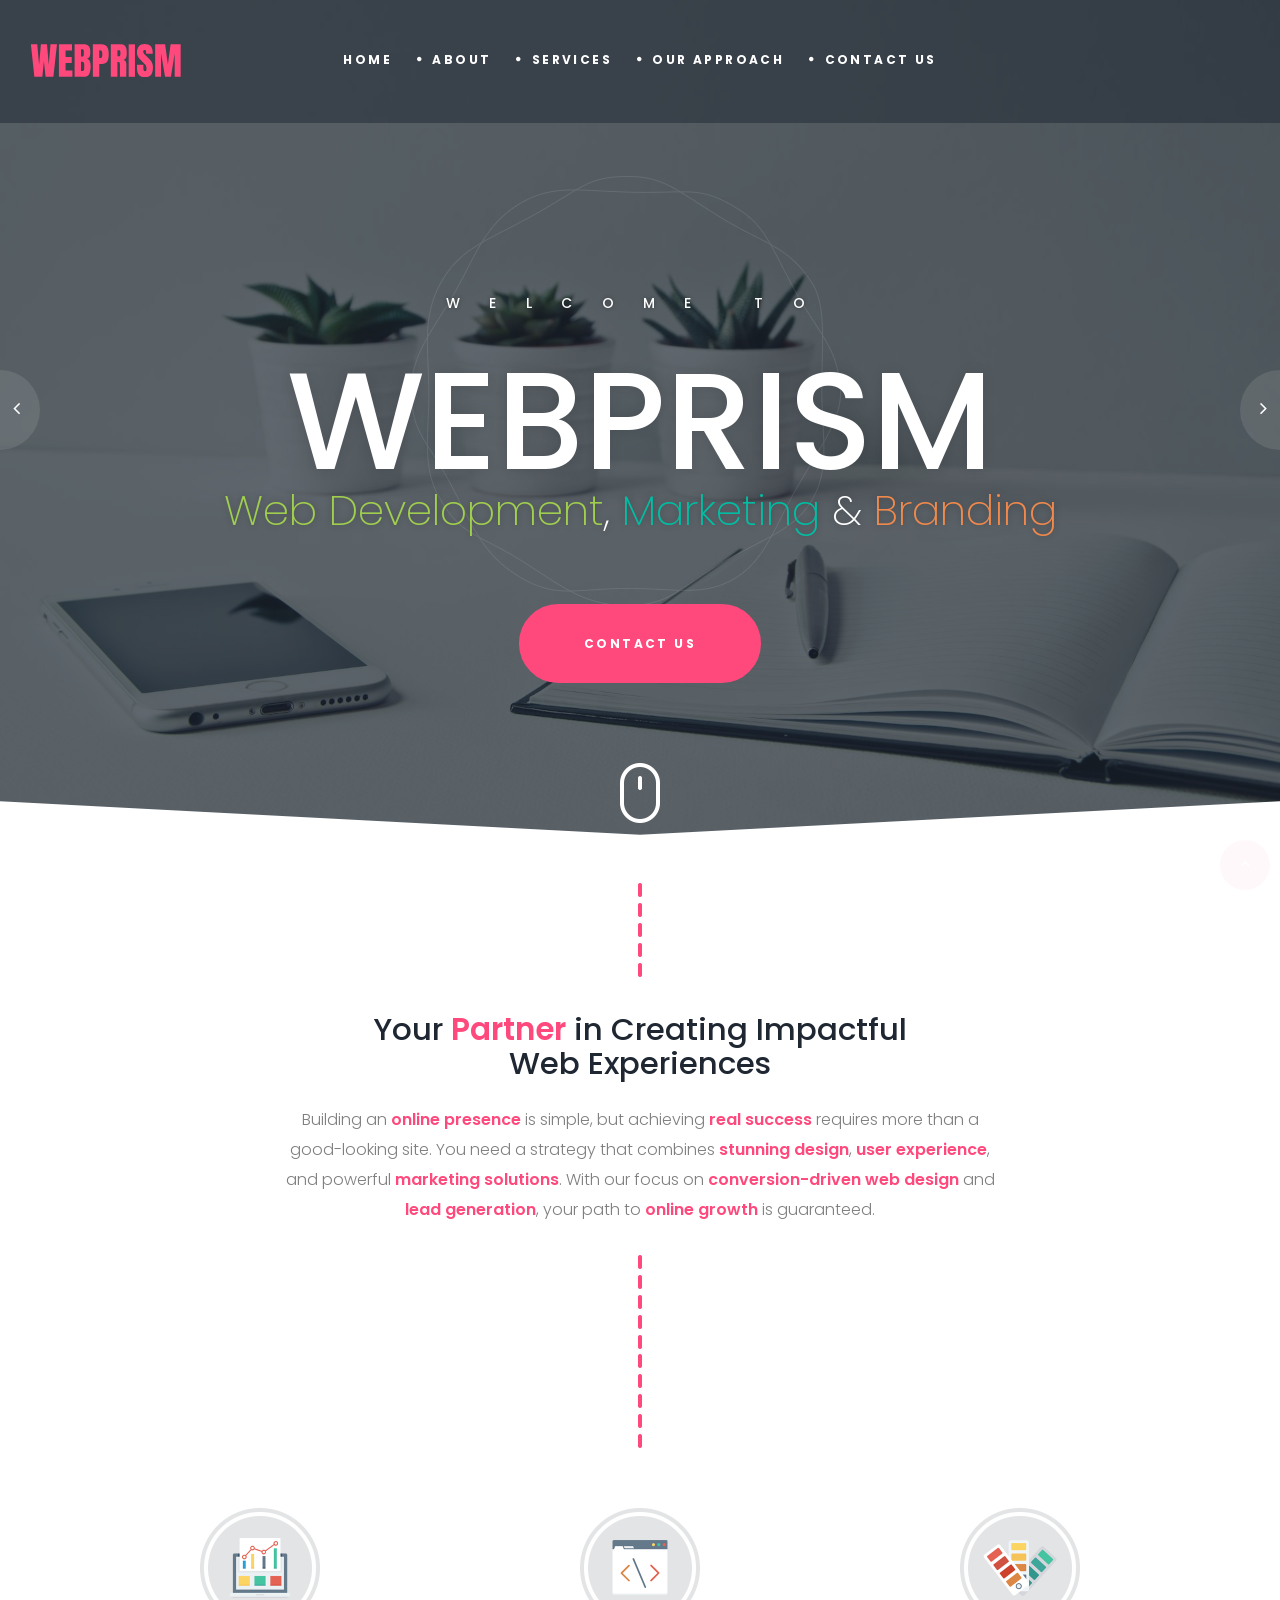
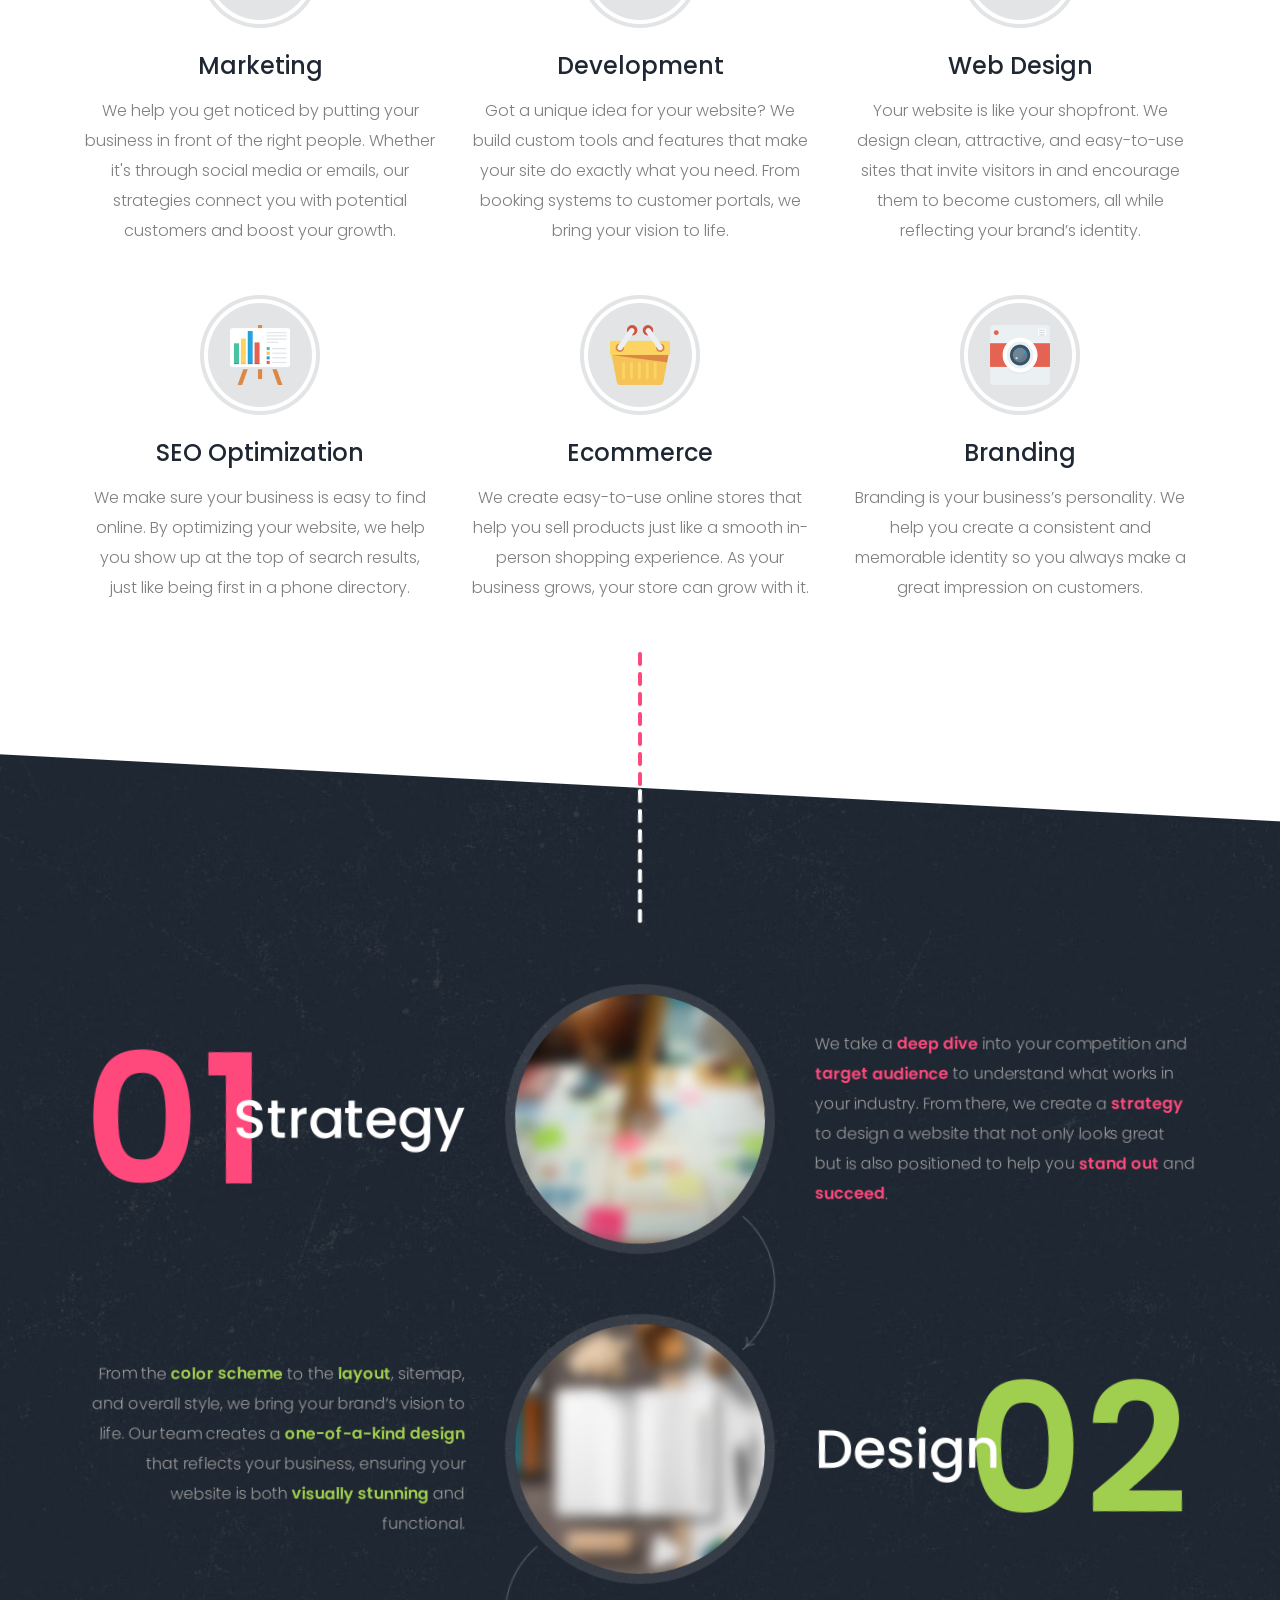
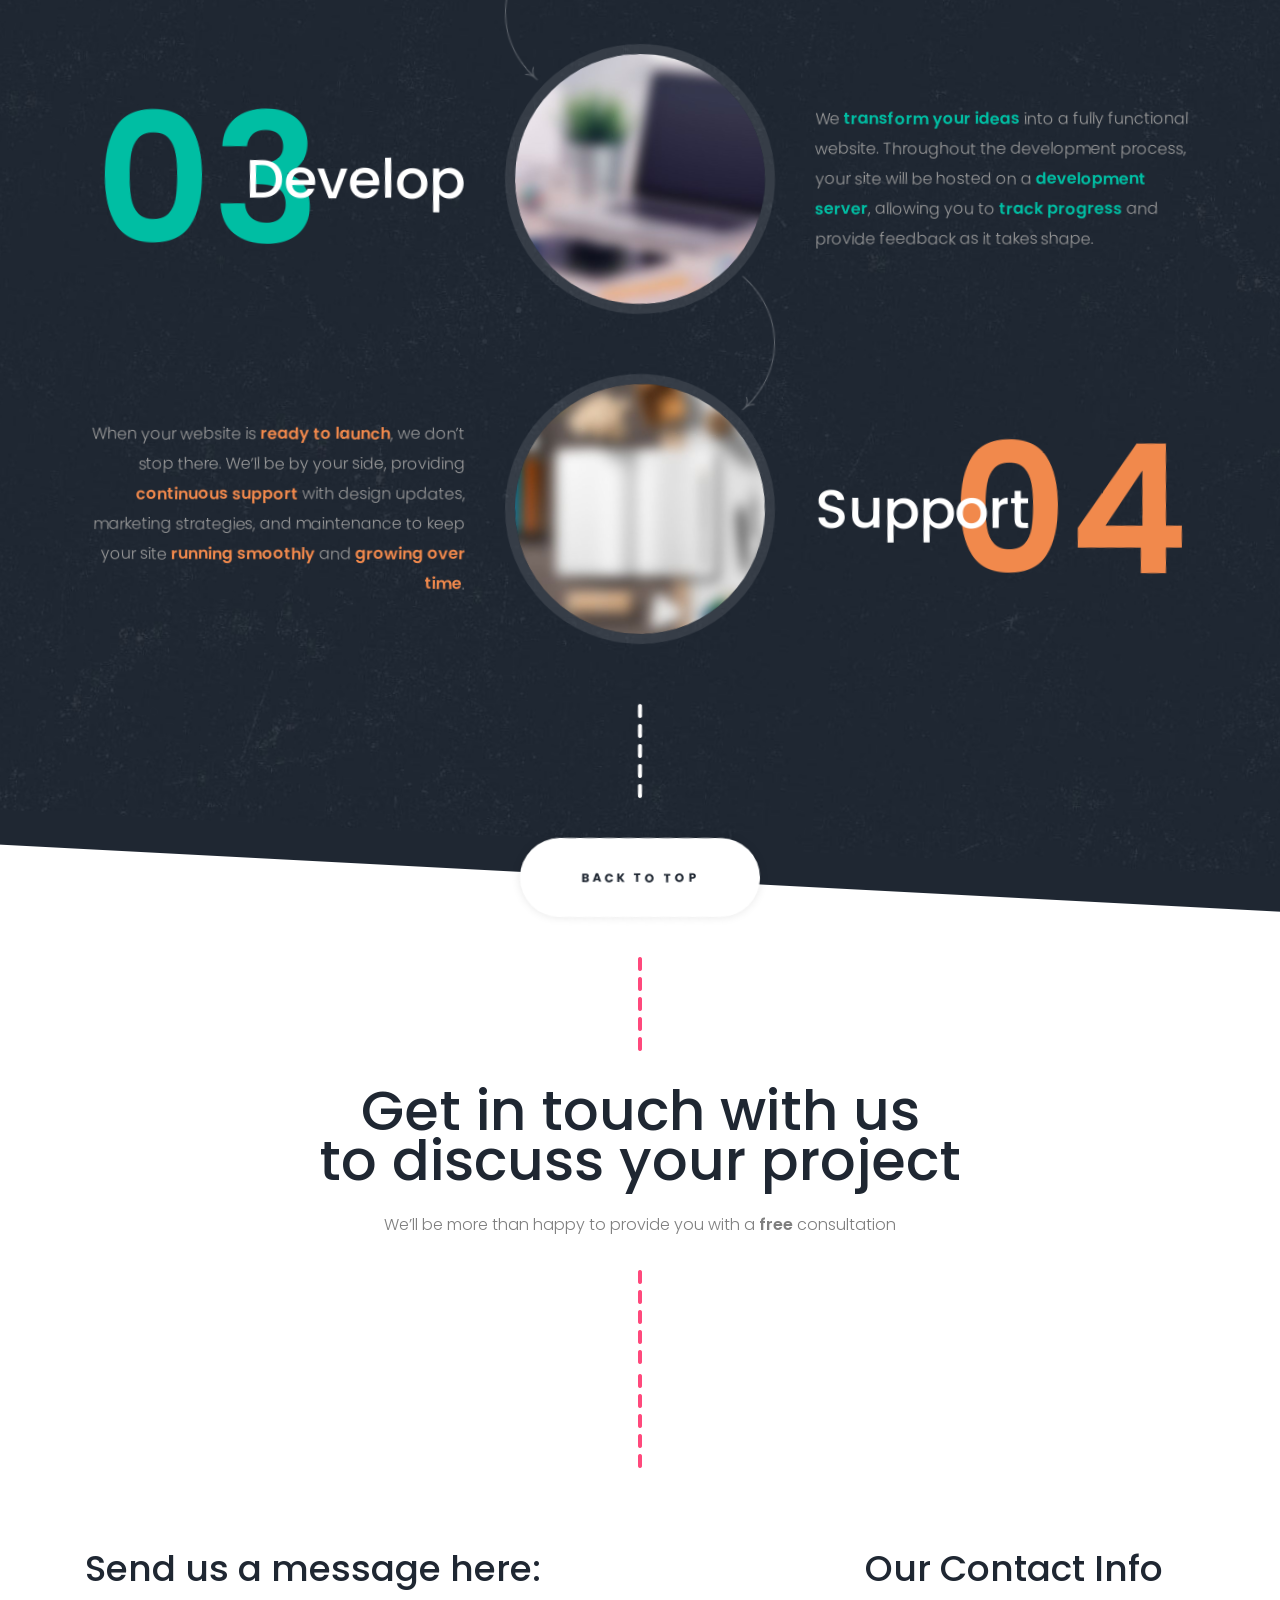
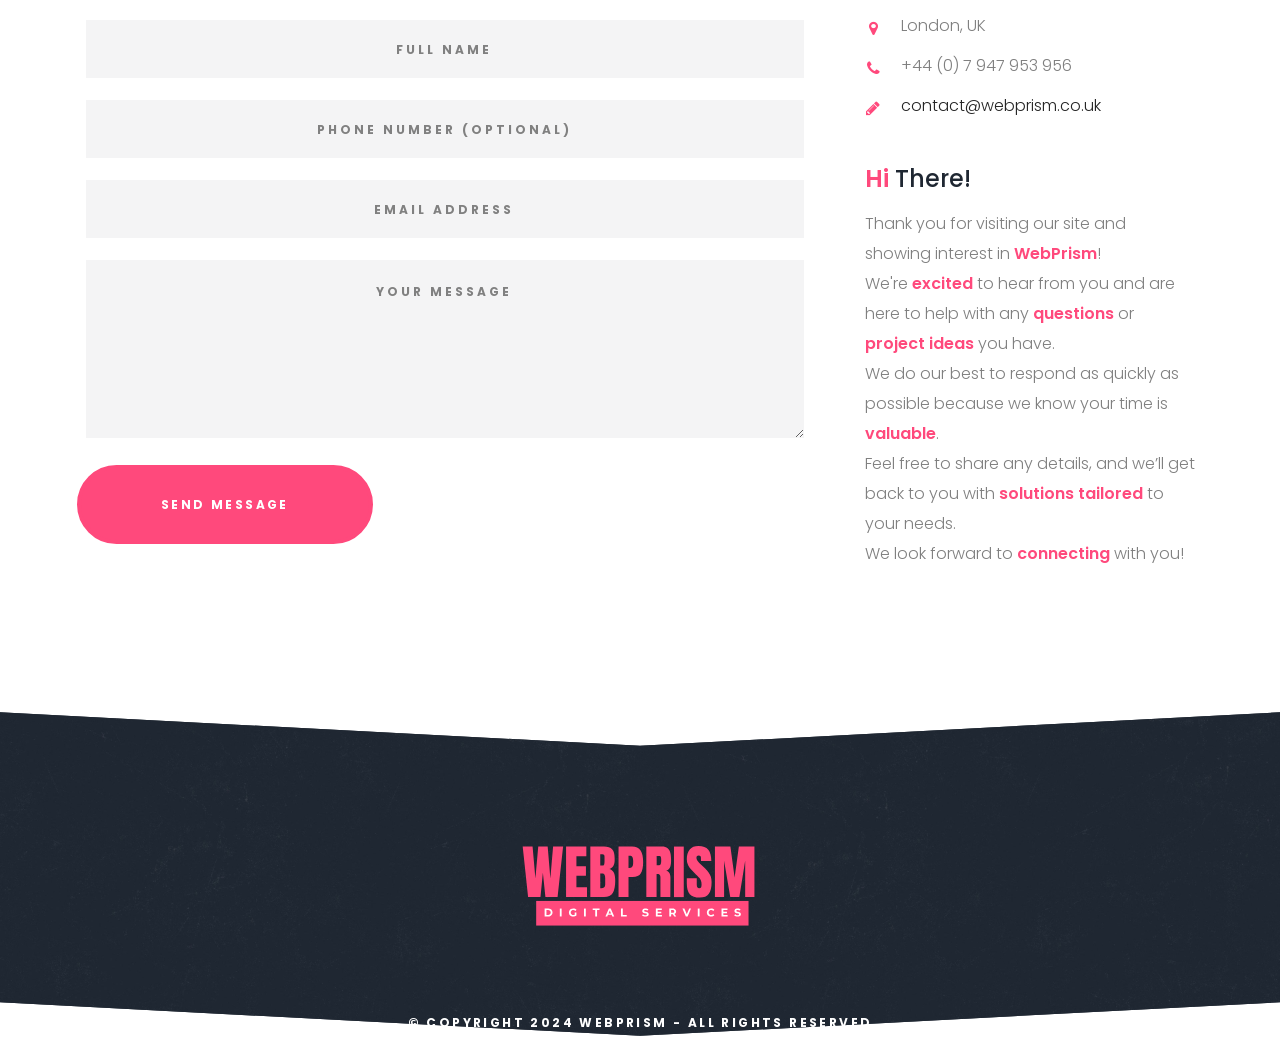
==== commit 22def4a4: "enabling netlify form detection" ====
--- a/index.html
+++ b/index.html
@@ -592,8 +592,7 @@
               <div class="col-lg-8">
                 <form
                   class="contact-form c-mb-20 c-gutter-15"
-                  method="post"
-                  action="/"
+                  netlify
                 >
                   <div class="row">
                     <div class="col-sm-12">
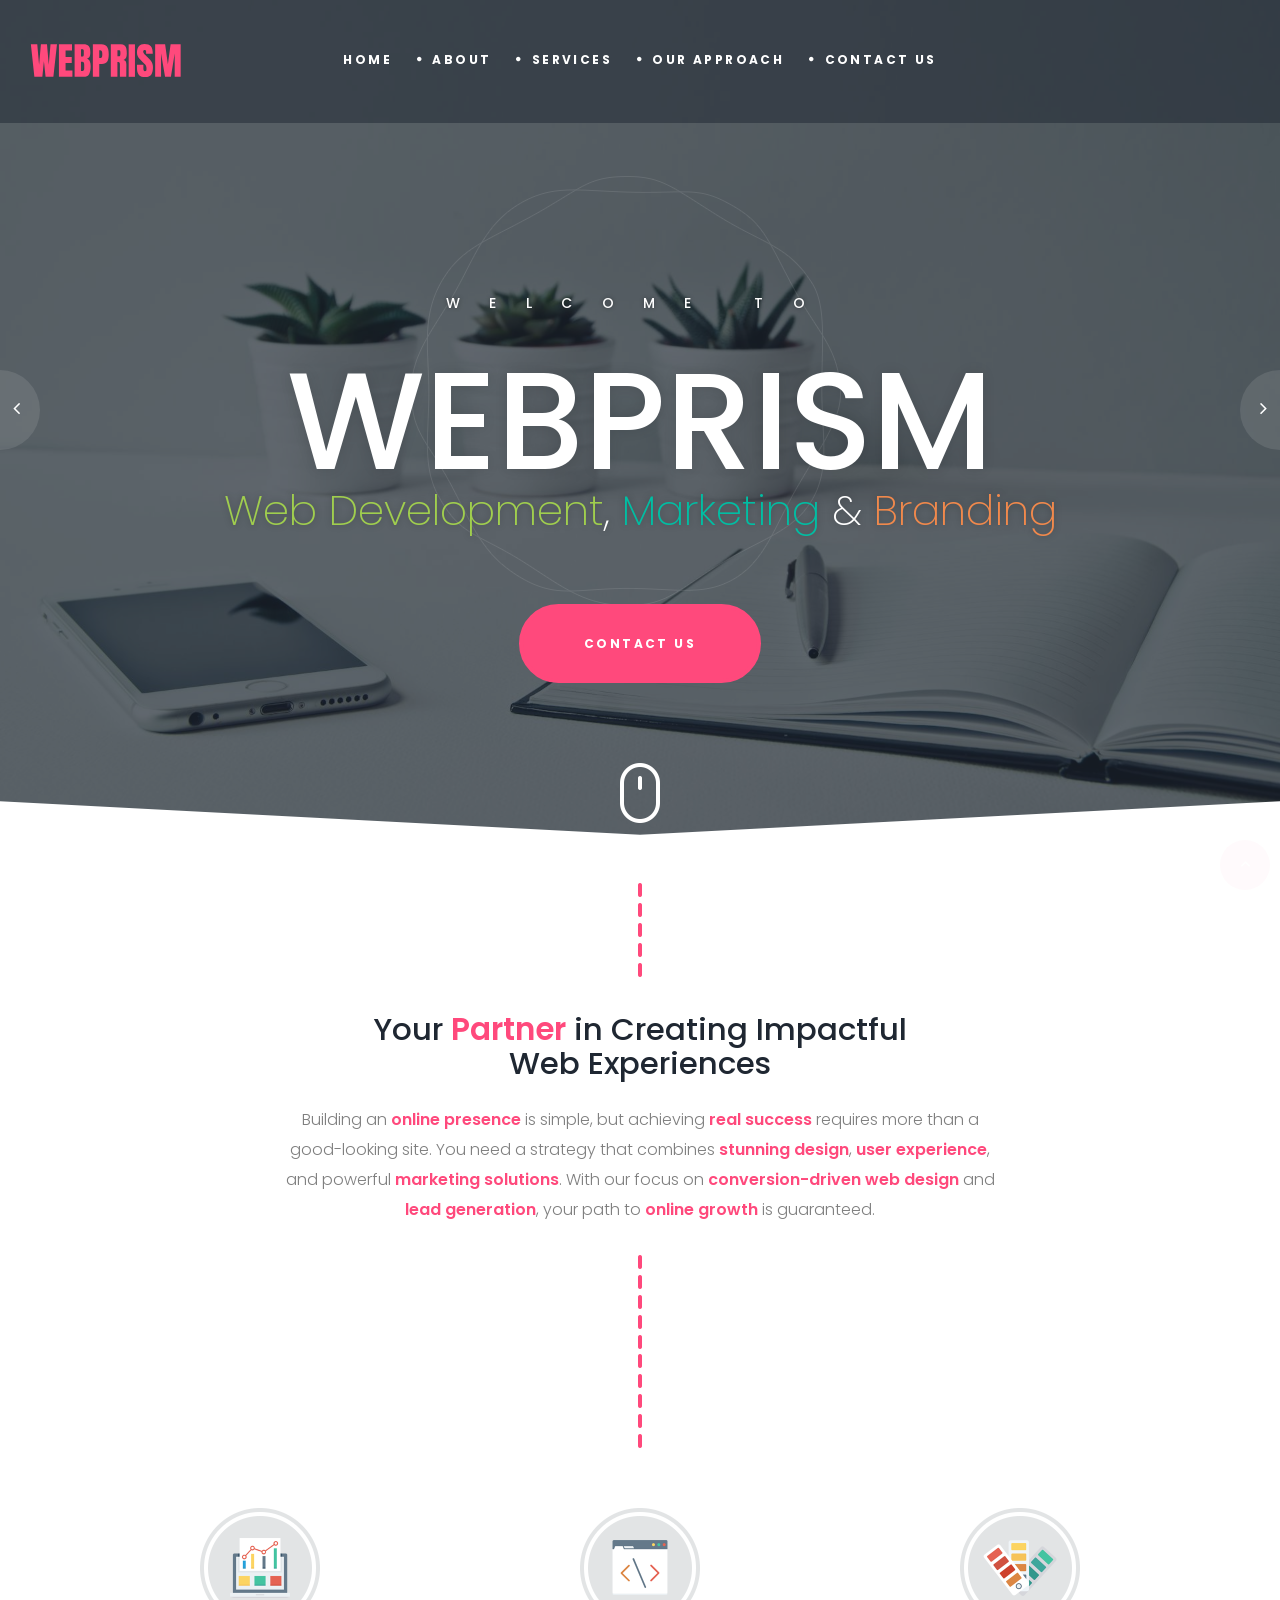
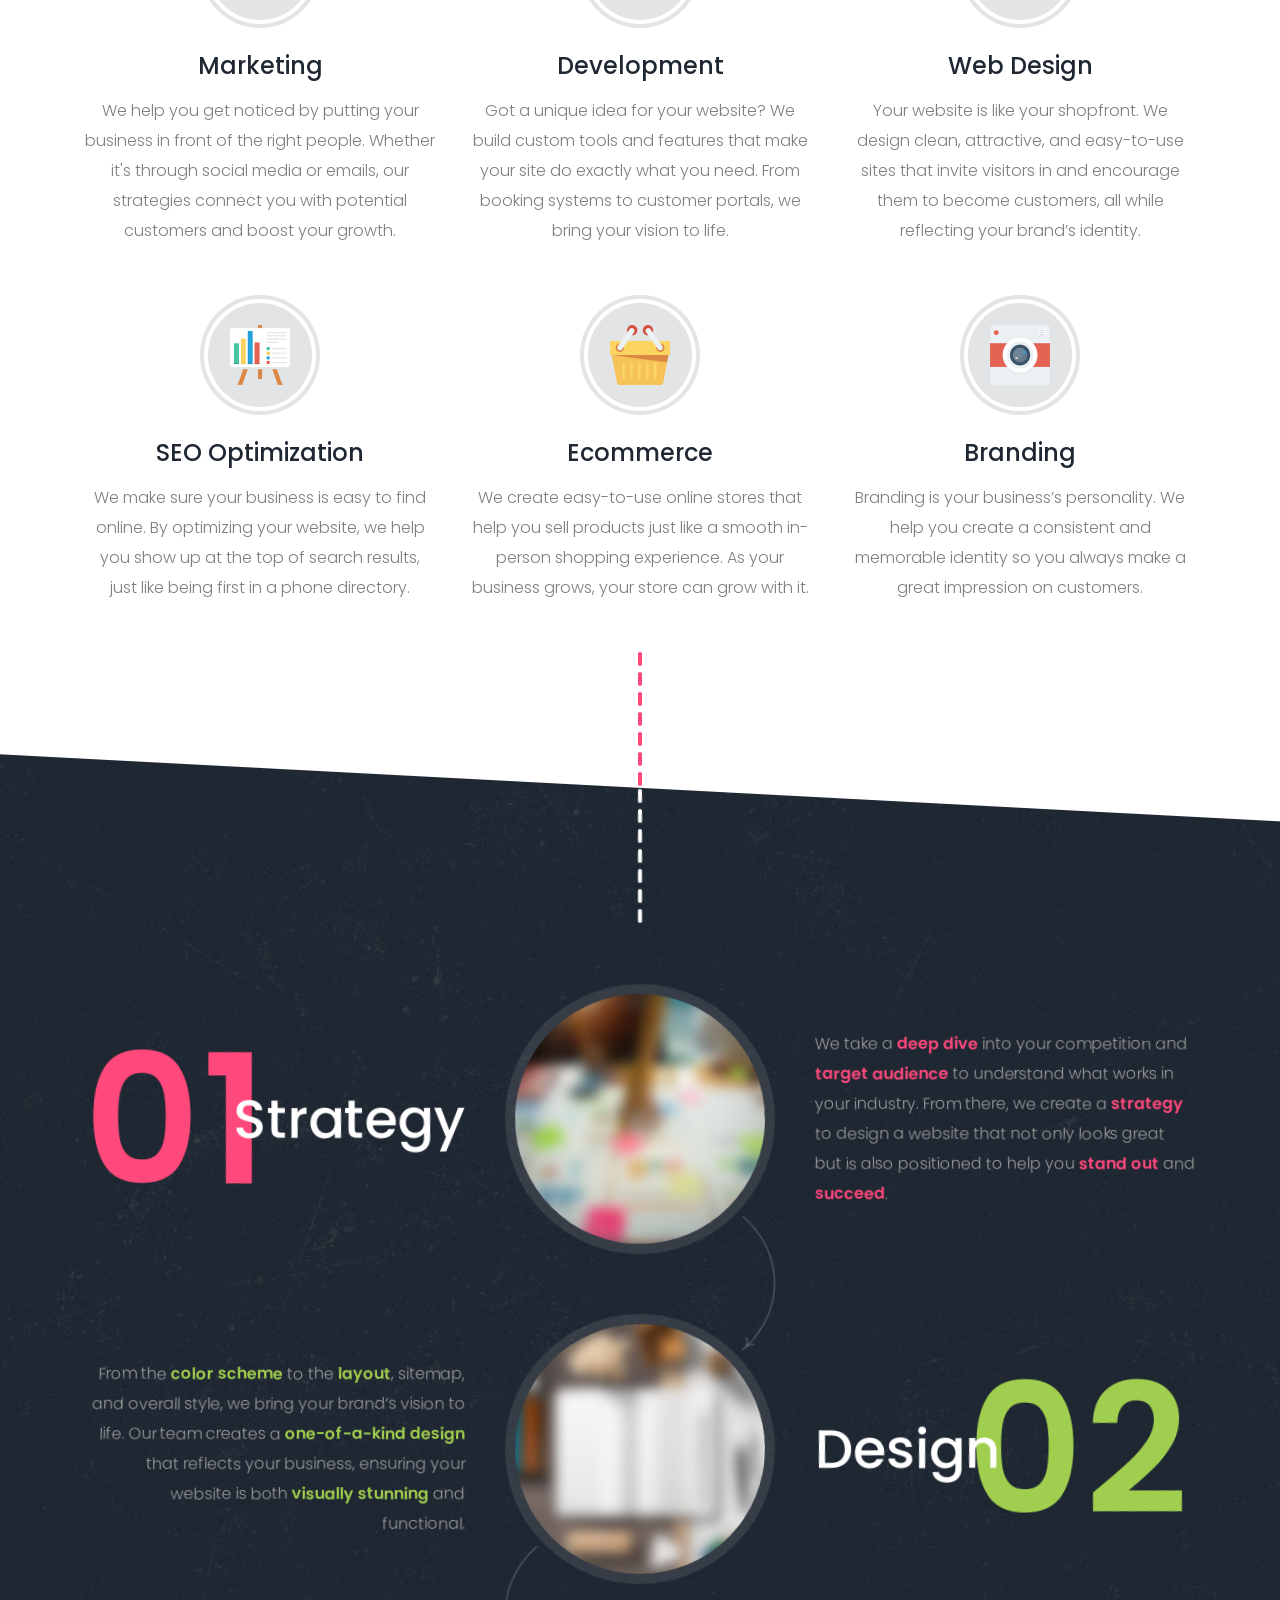
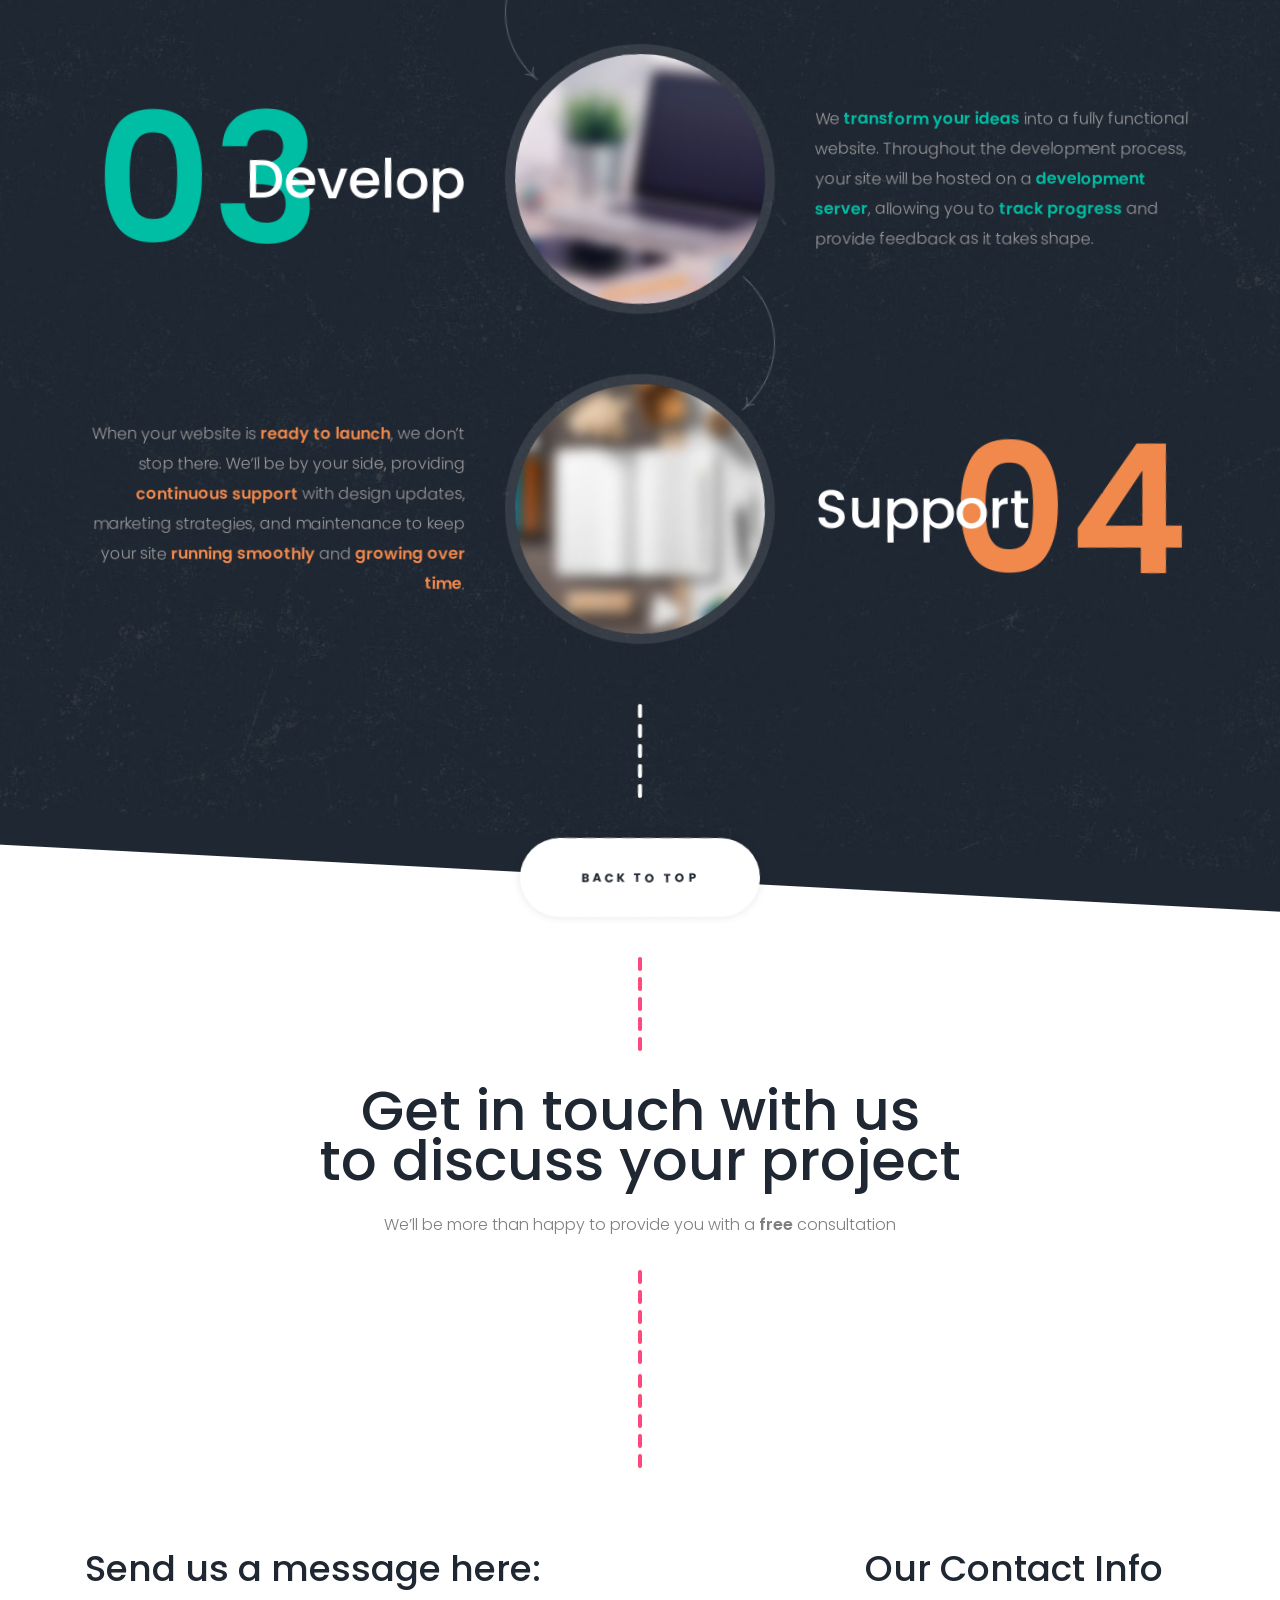
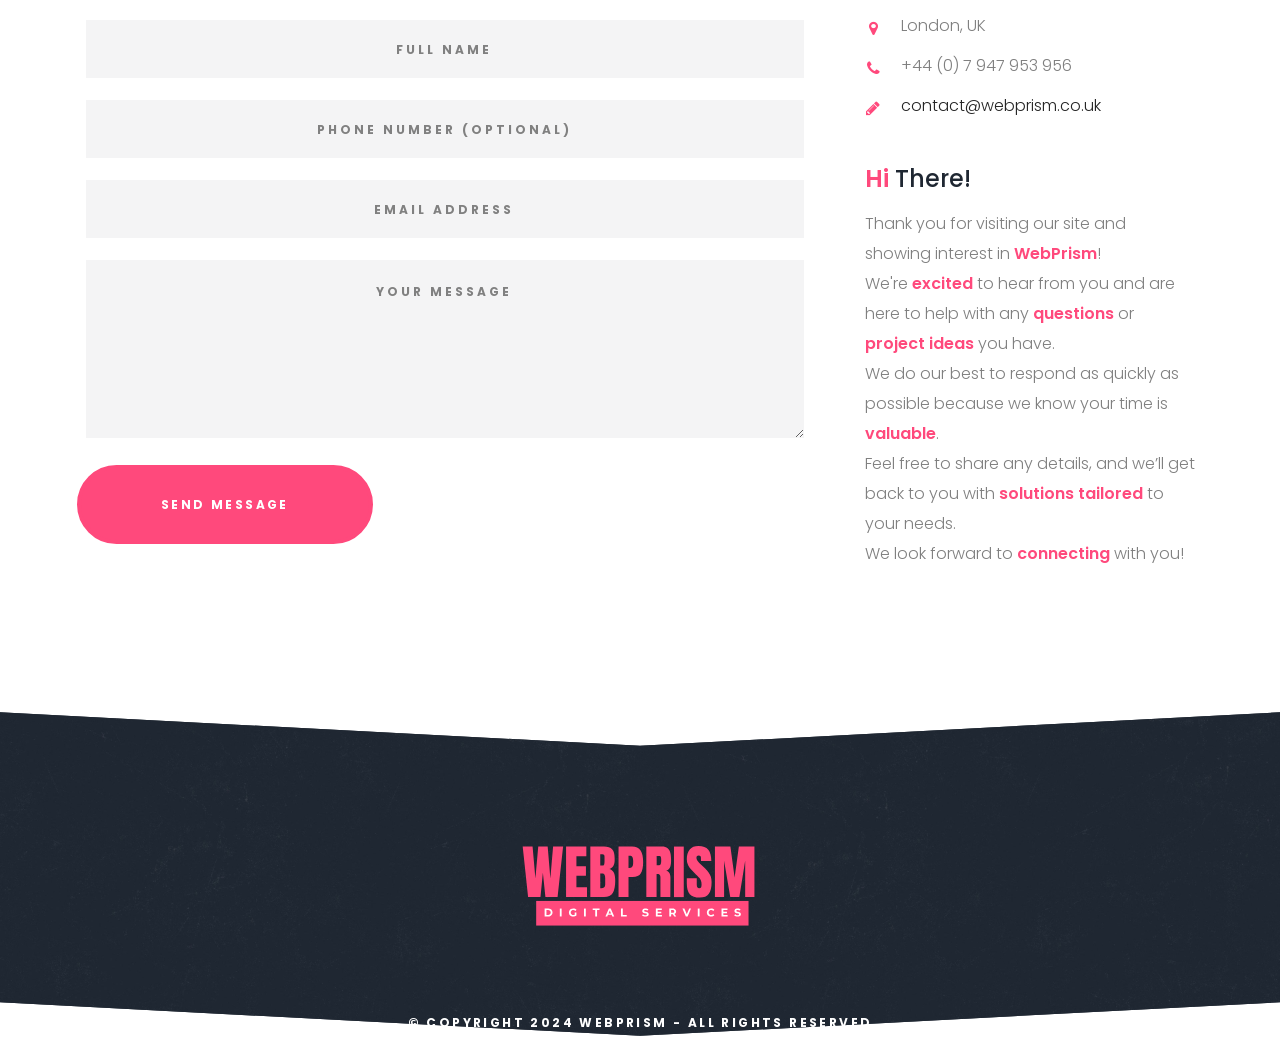
==== commit c893a214: "refactor" ====
--- a/index.html
+++ b/index.html
@@ -592,6 +592,8 @@
               <div class="col-lg-8">
                 <form
                   class="contact-form c-mb-20 c-gutter-15"
+                  method="post"
+                  action="/"
                   netlify
                 >
                   <div class="row">
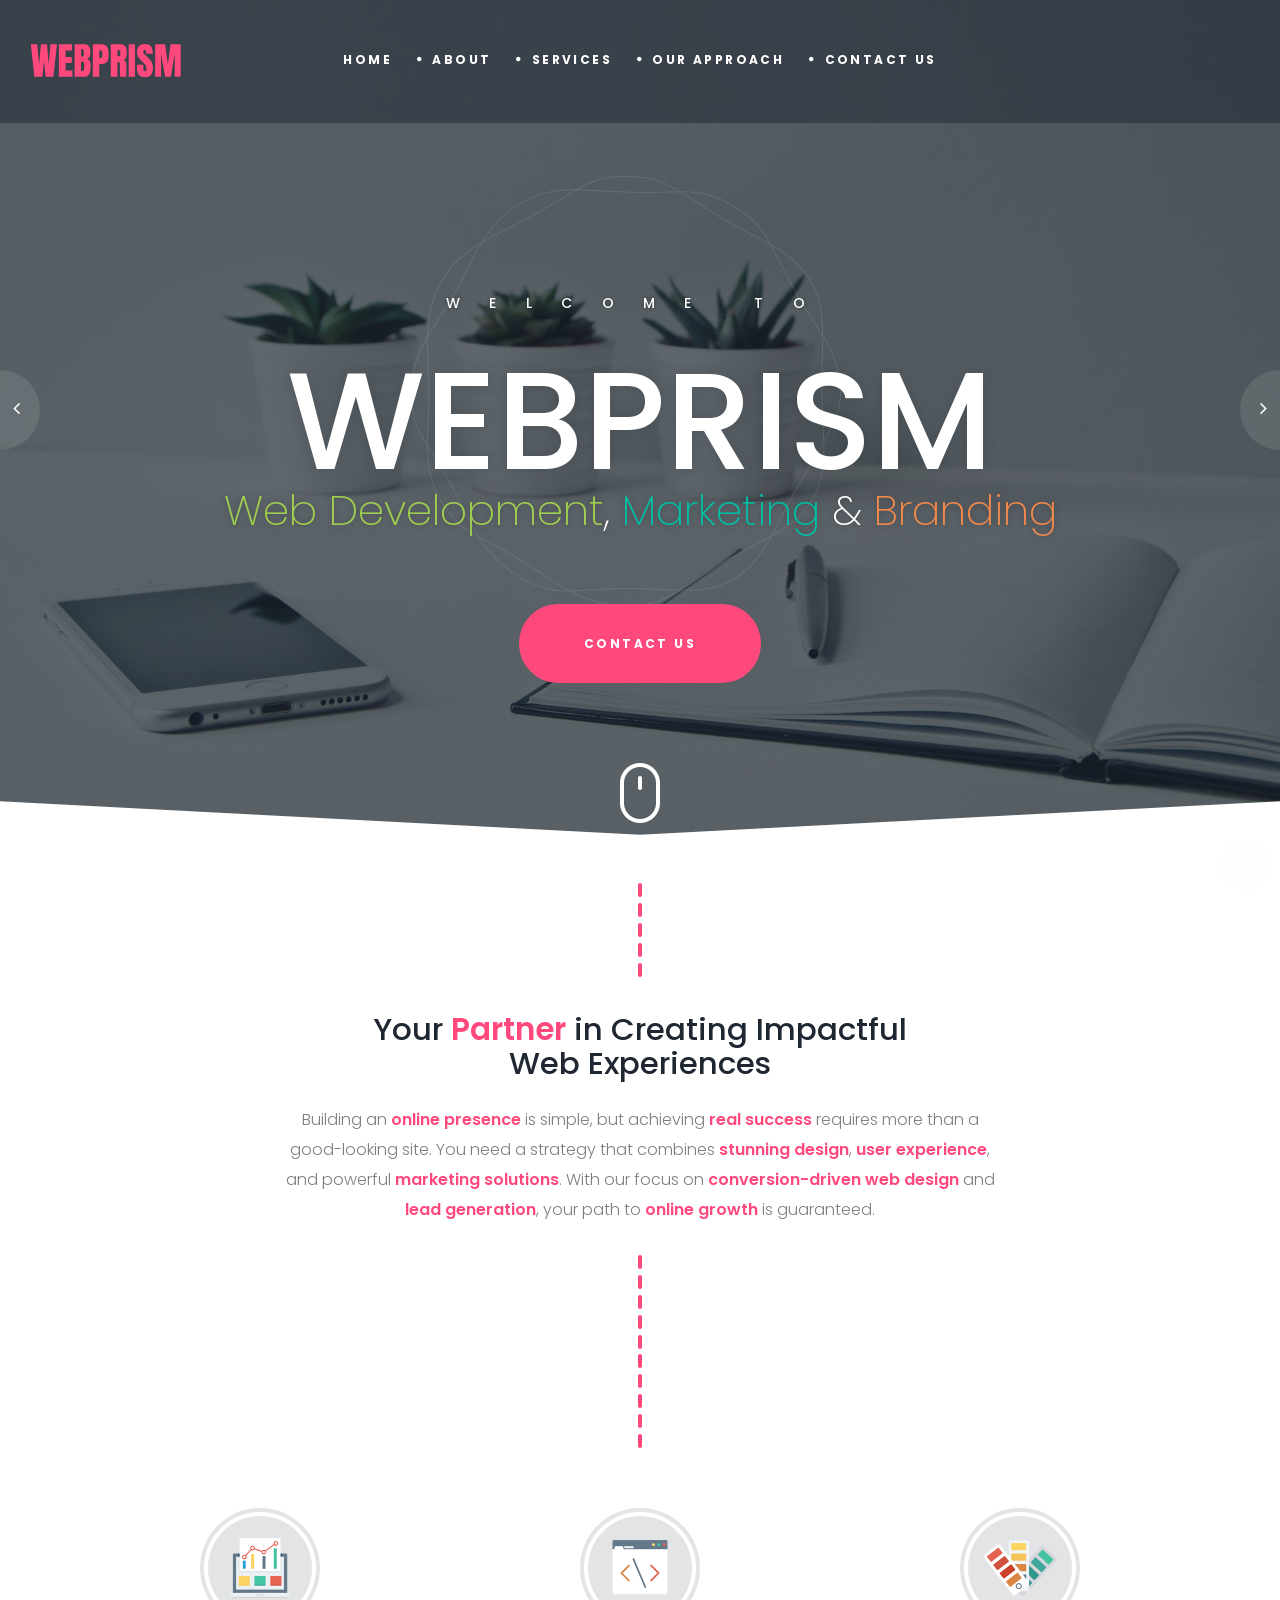
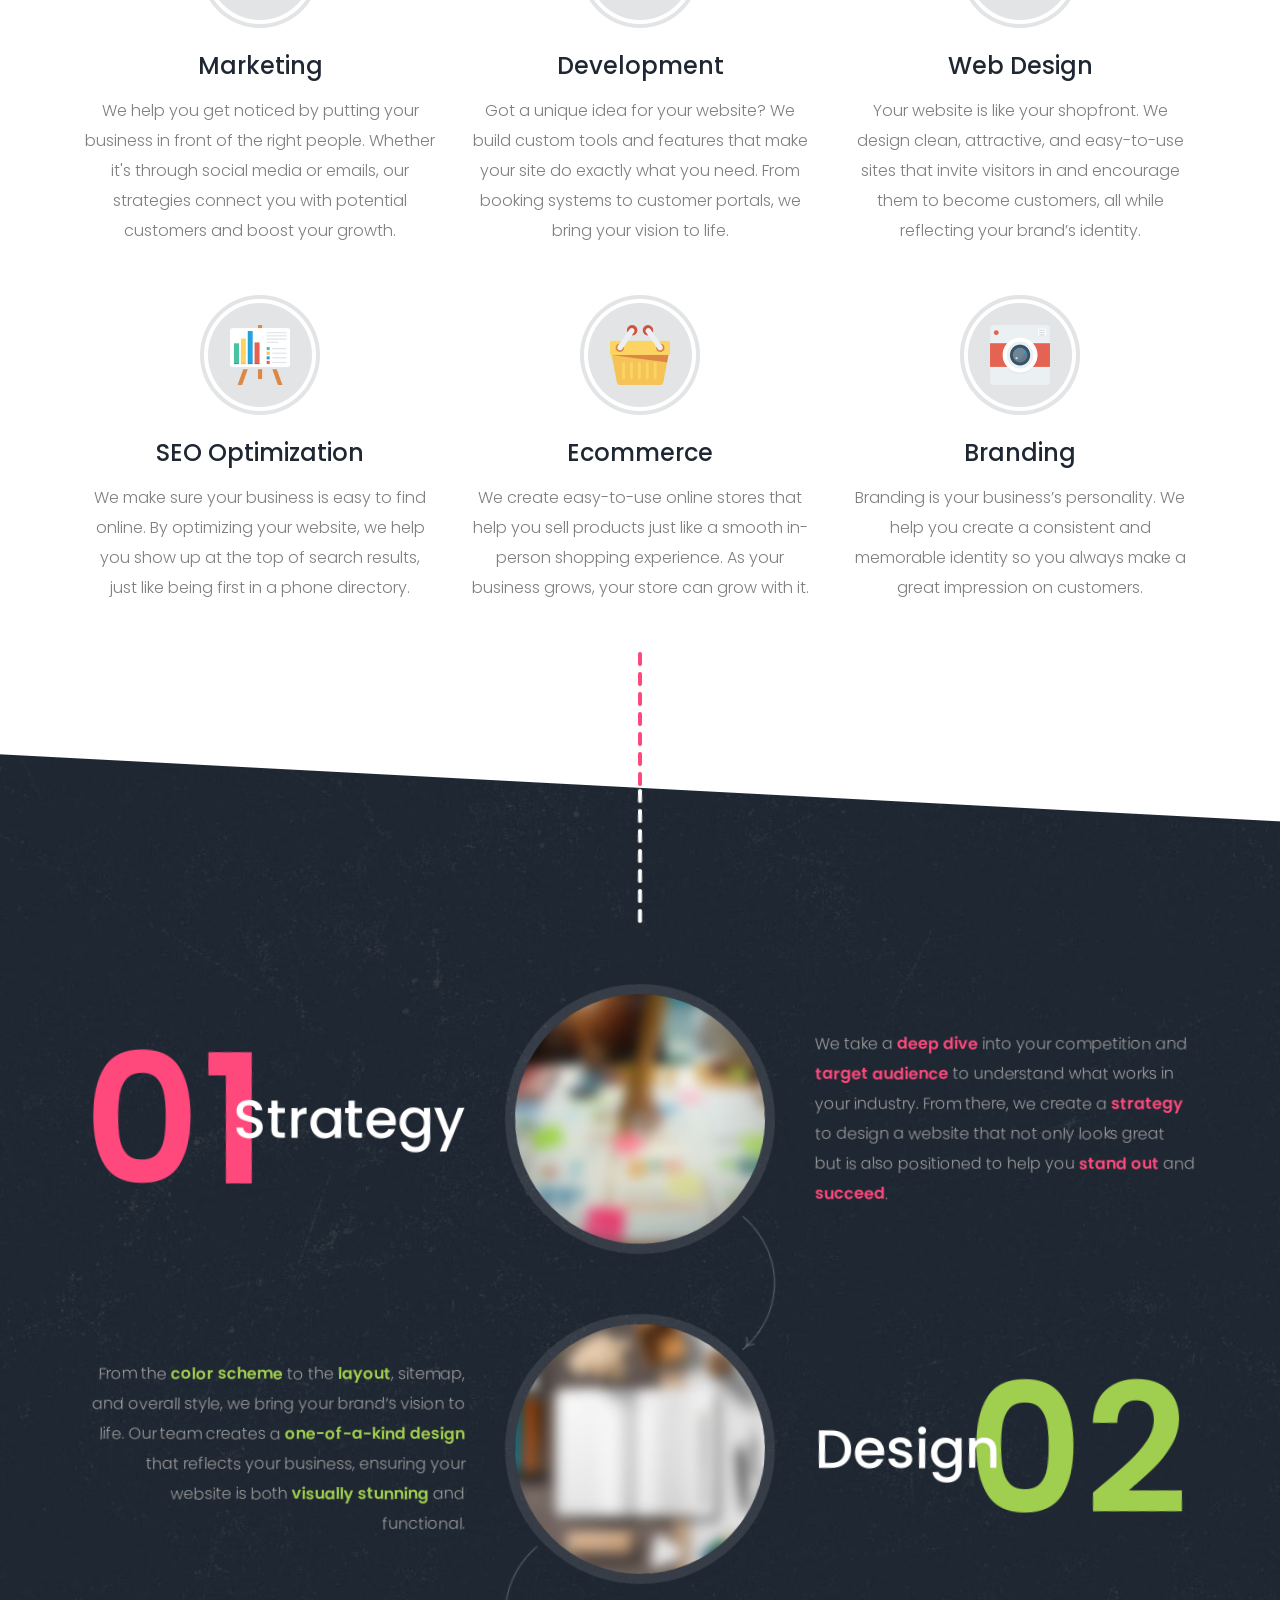
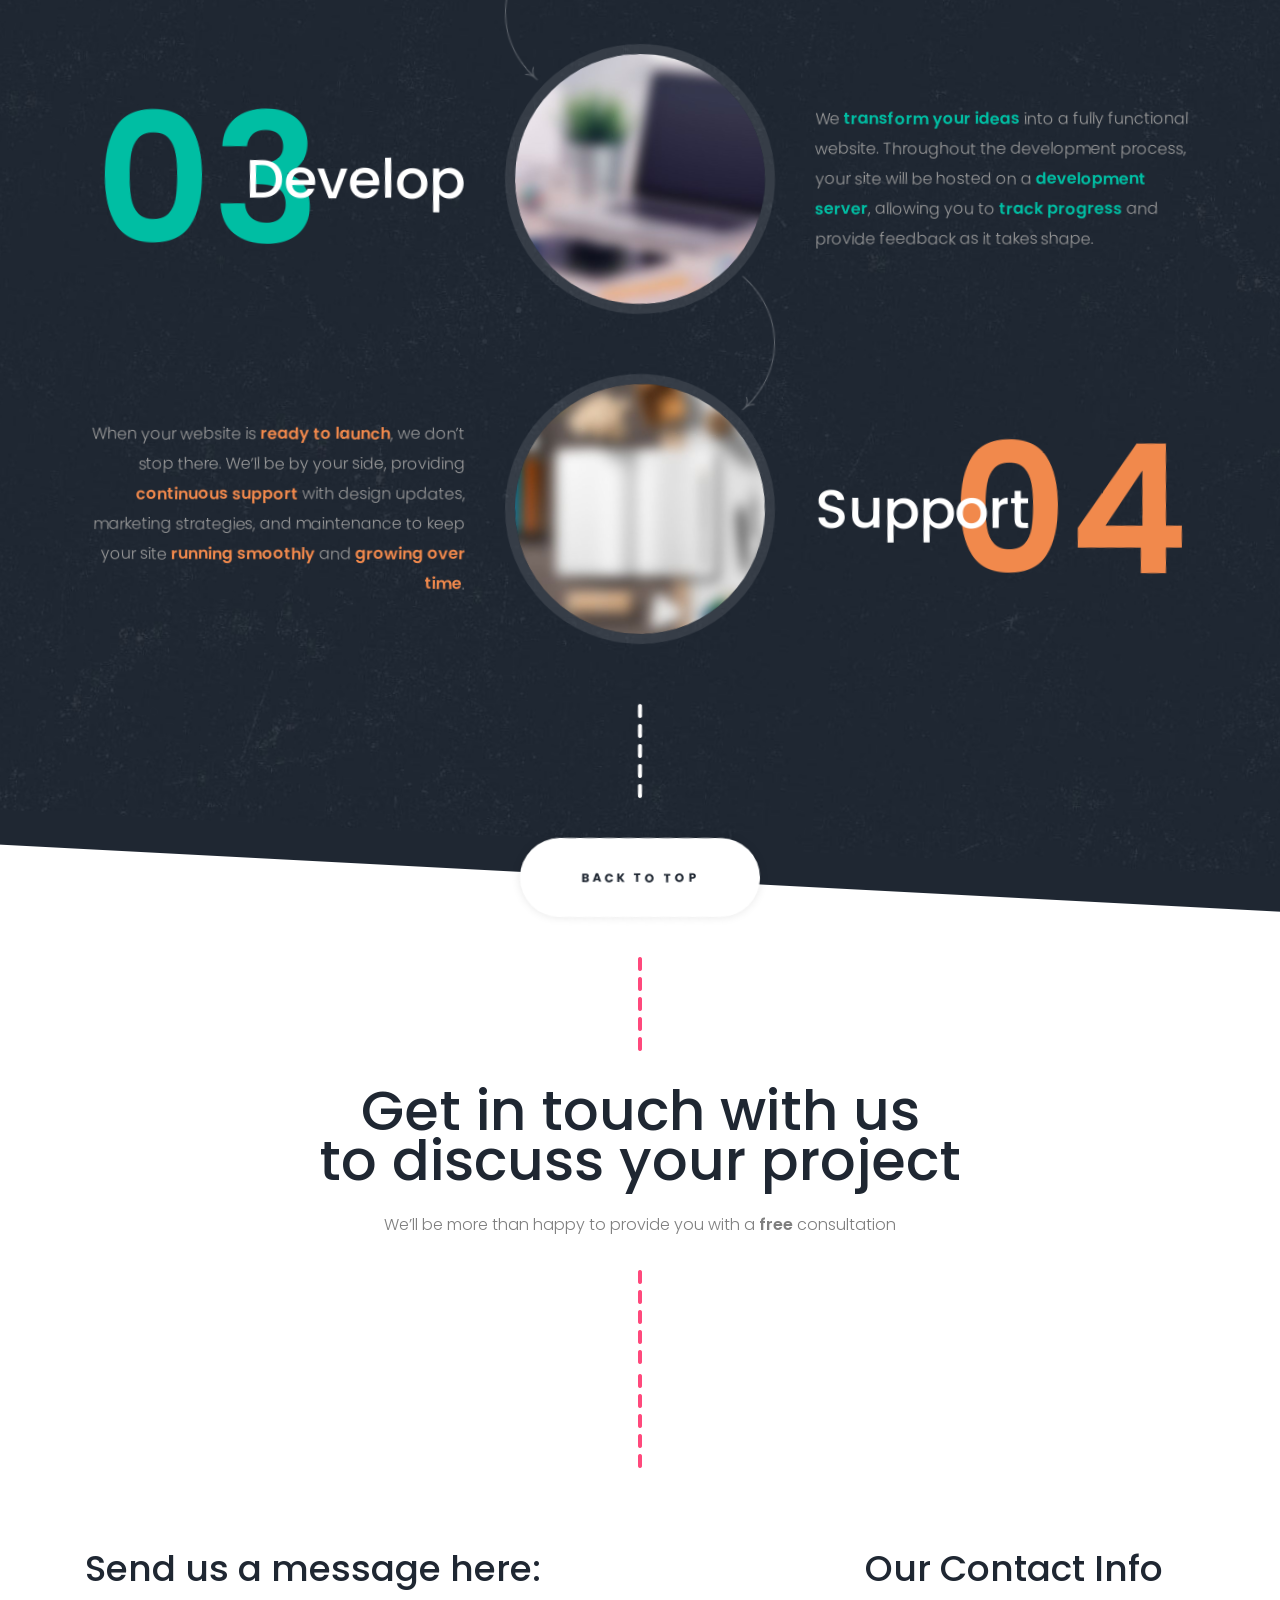
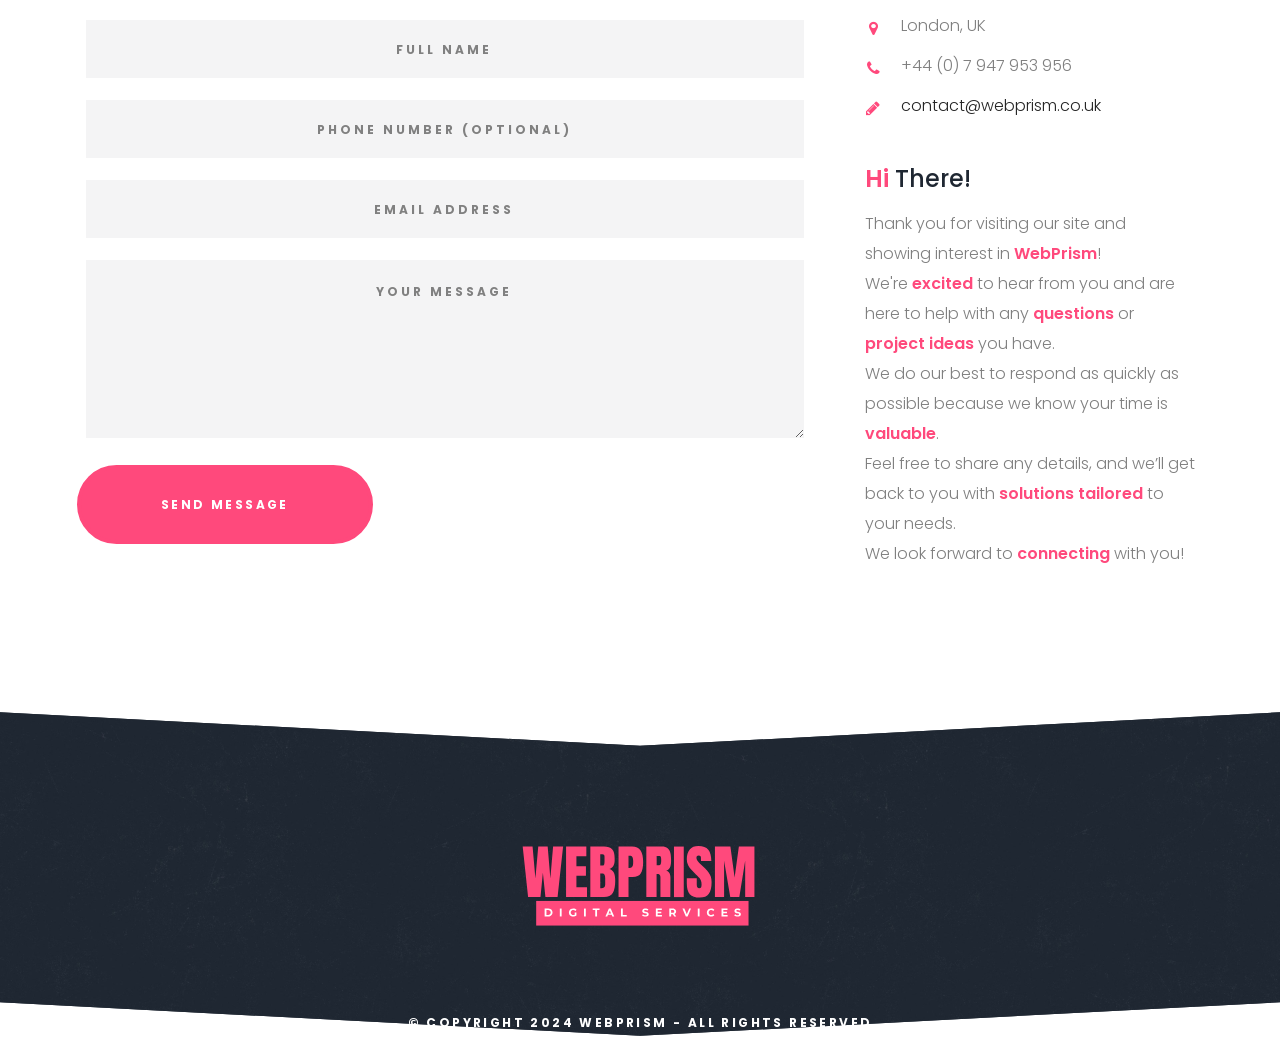
==== commit 86b07a10: "refactor" ====
--- a/index.html
+++ b/index.html
@@ -593,7 +593,6 @@
                 <form
                   class="contact-form c-mb-20 c-gutter-15"
                   method="post"
-                  action="/"
                   netlify
                 >
                   <div class="row">
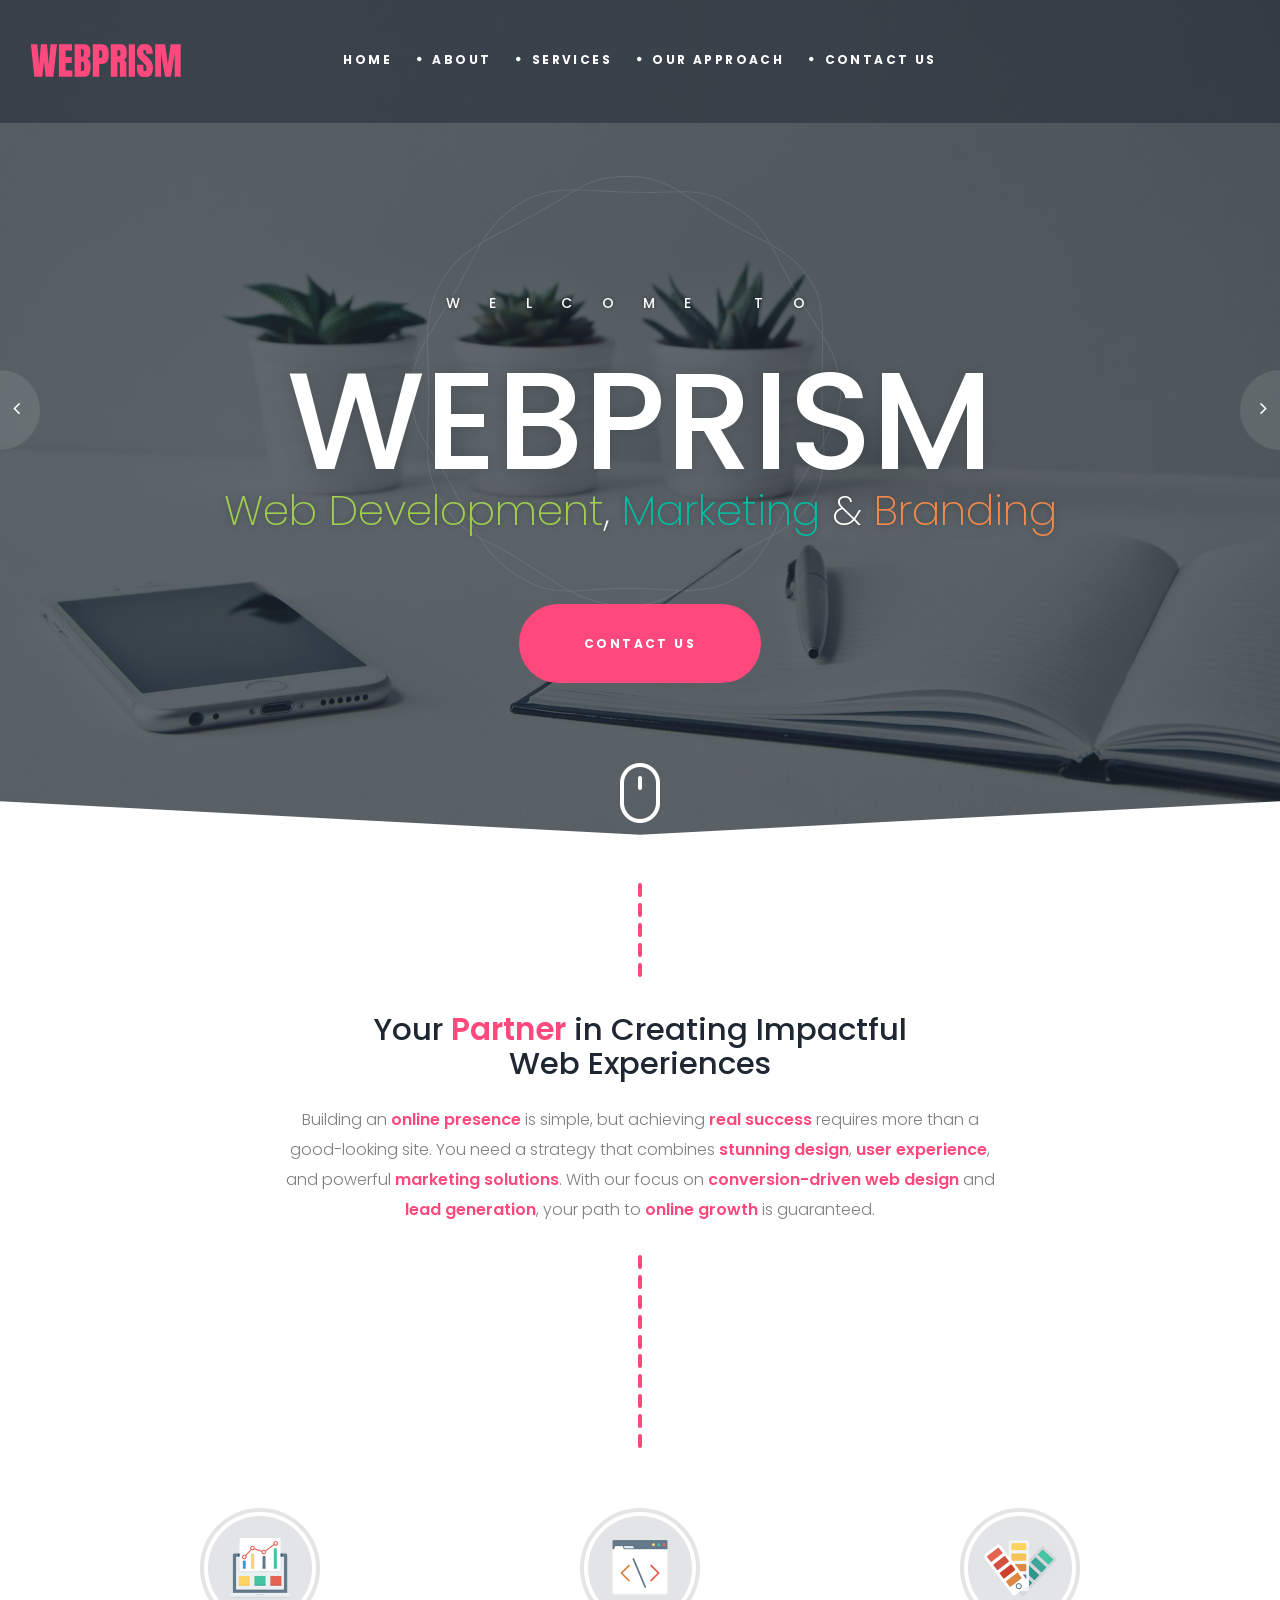
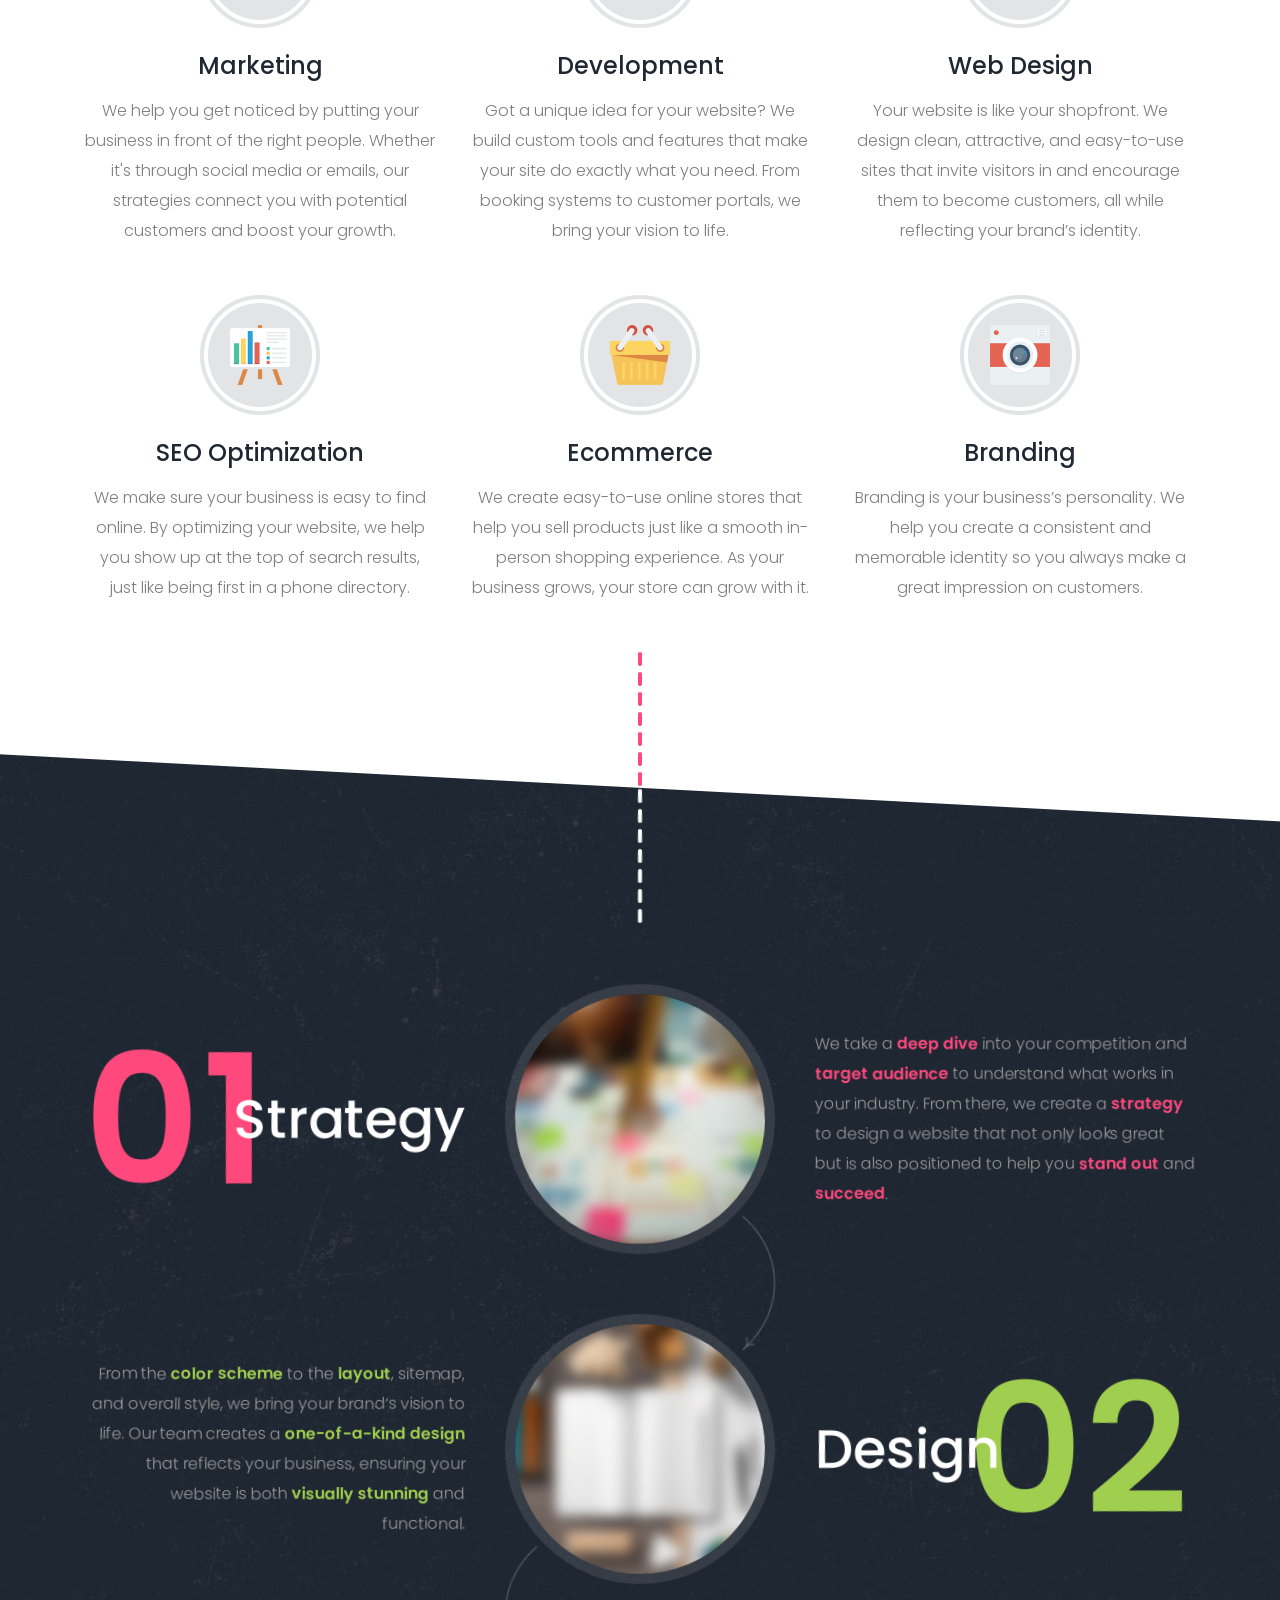
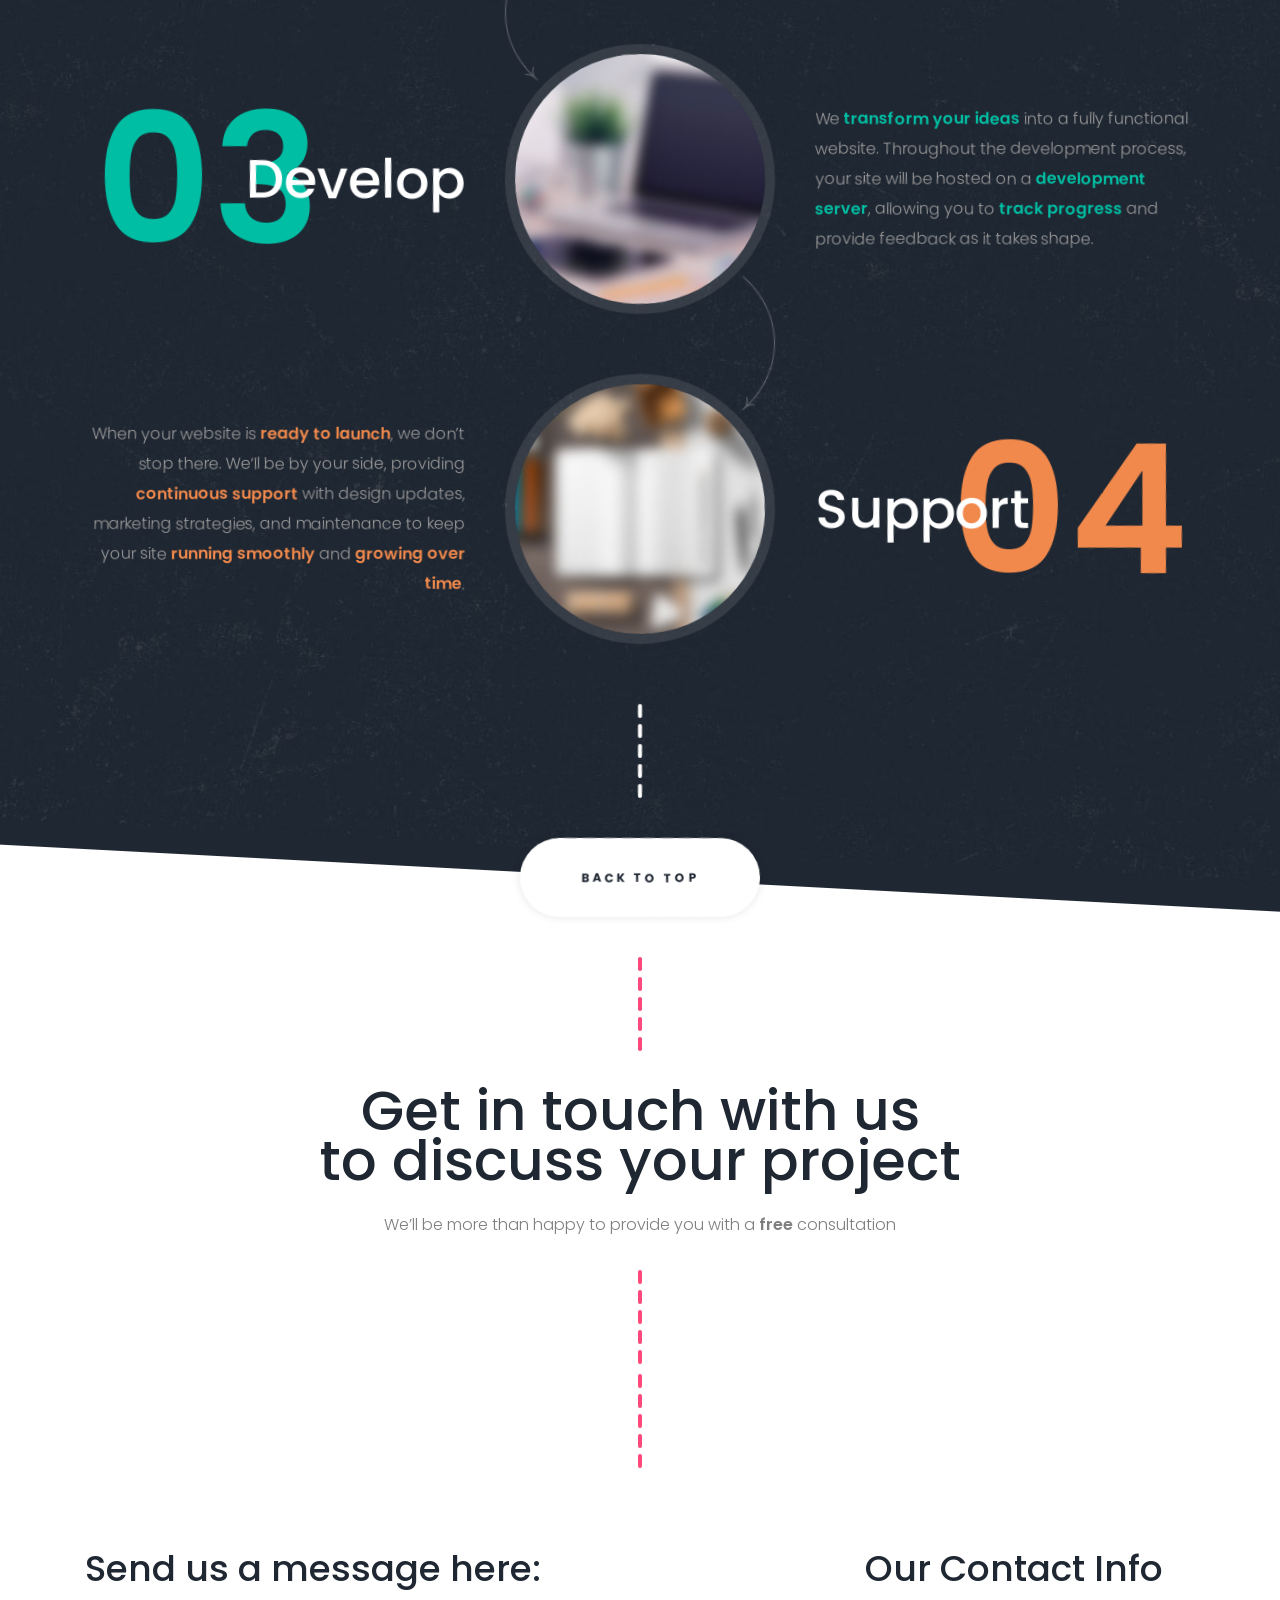
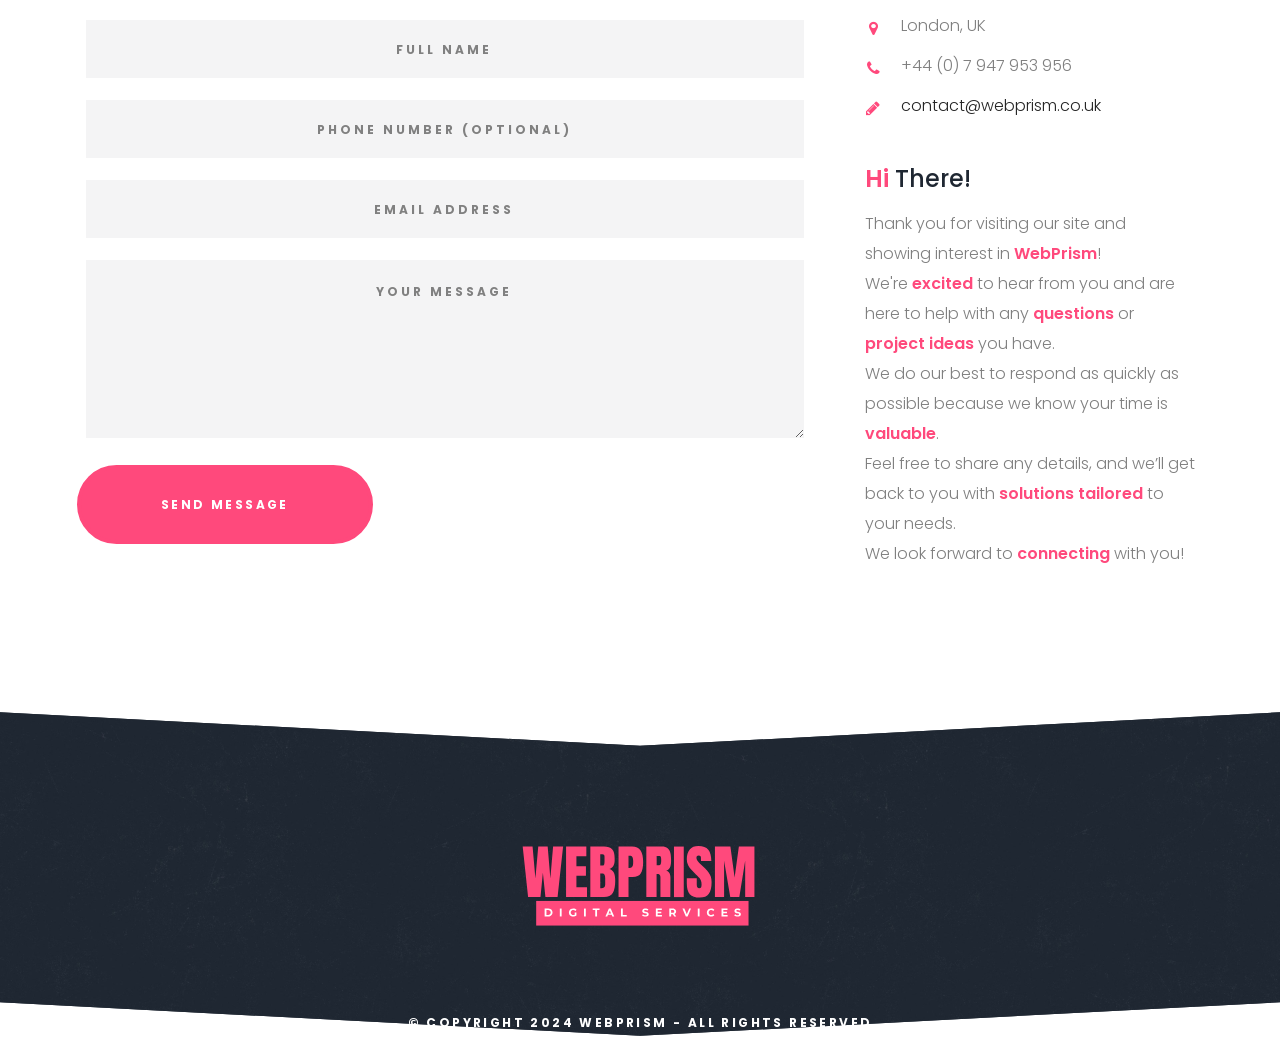
==== commit 3ff62401: "refactor" ====
--- a/index.html
+++ b/index.html
@@ -593,6 +593,7 @@
                 <form
                   class="contact-form c-mb-20 c-gutter-15"
                   method="post"
+                  action="/"
                   netlify
                 >
                   <div class="row">
